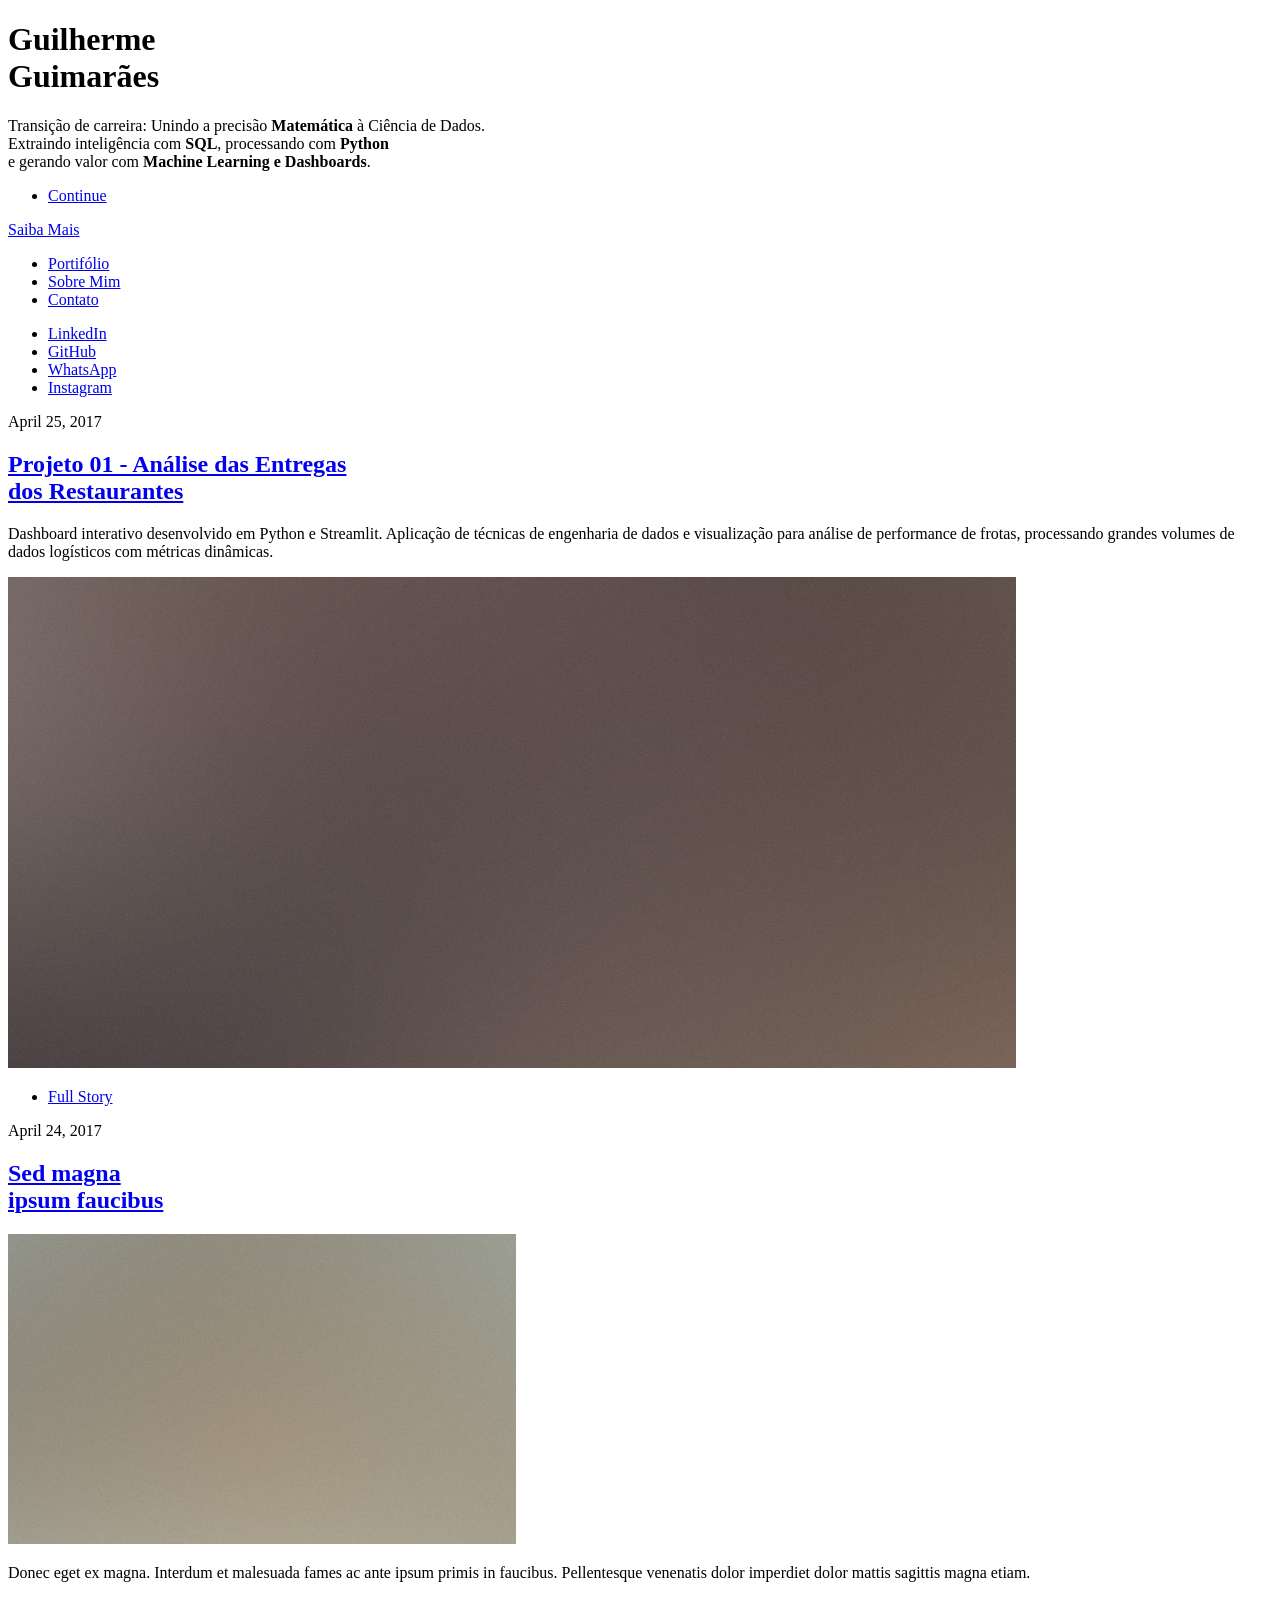
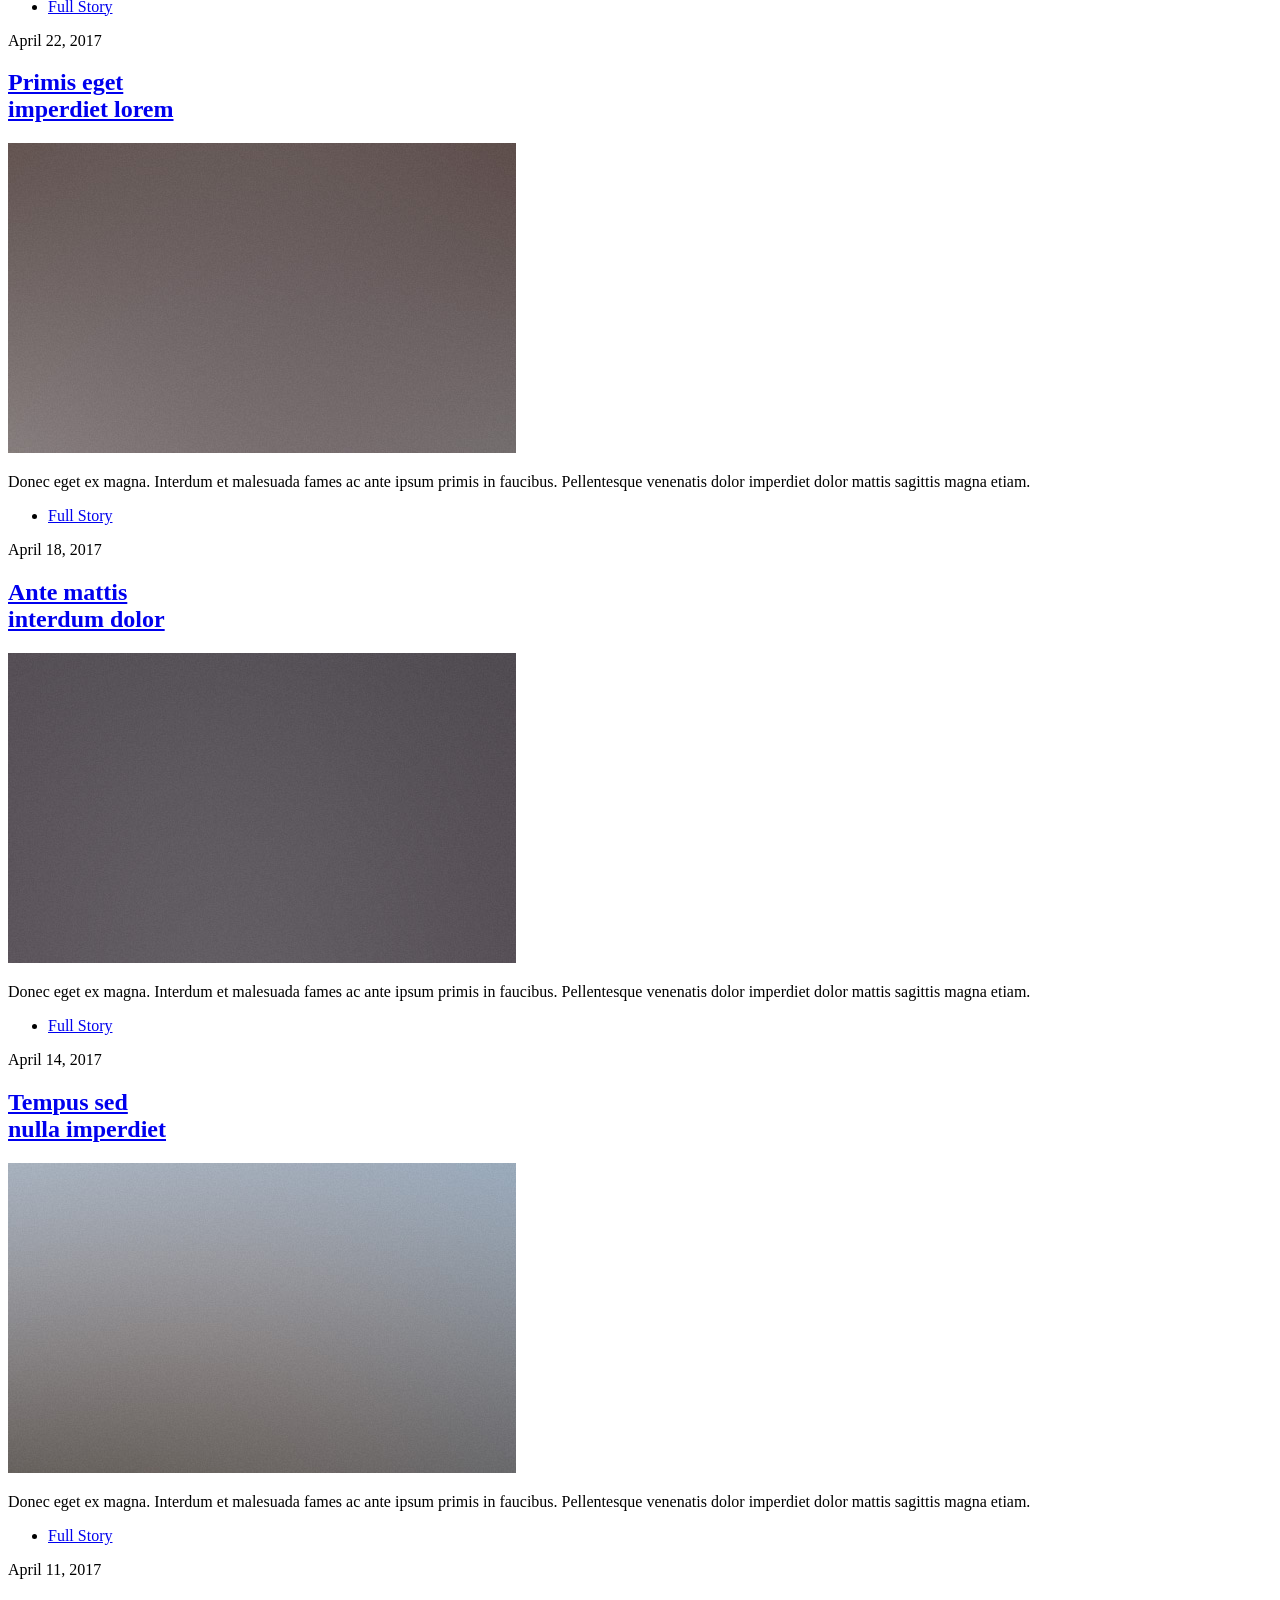
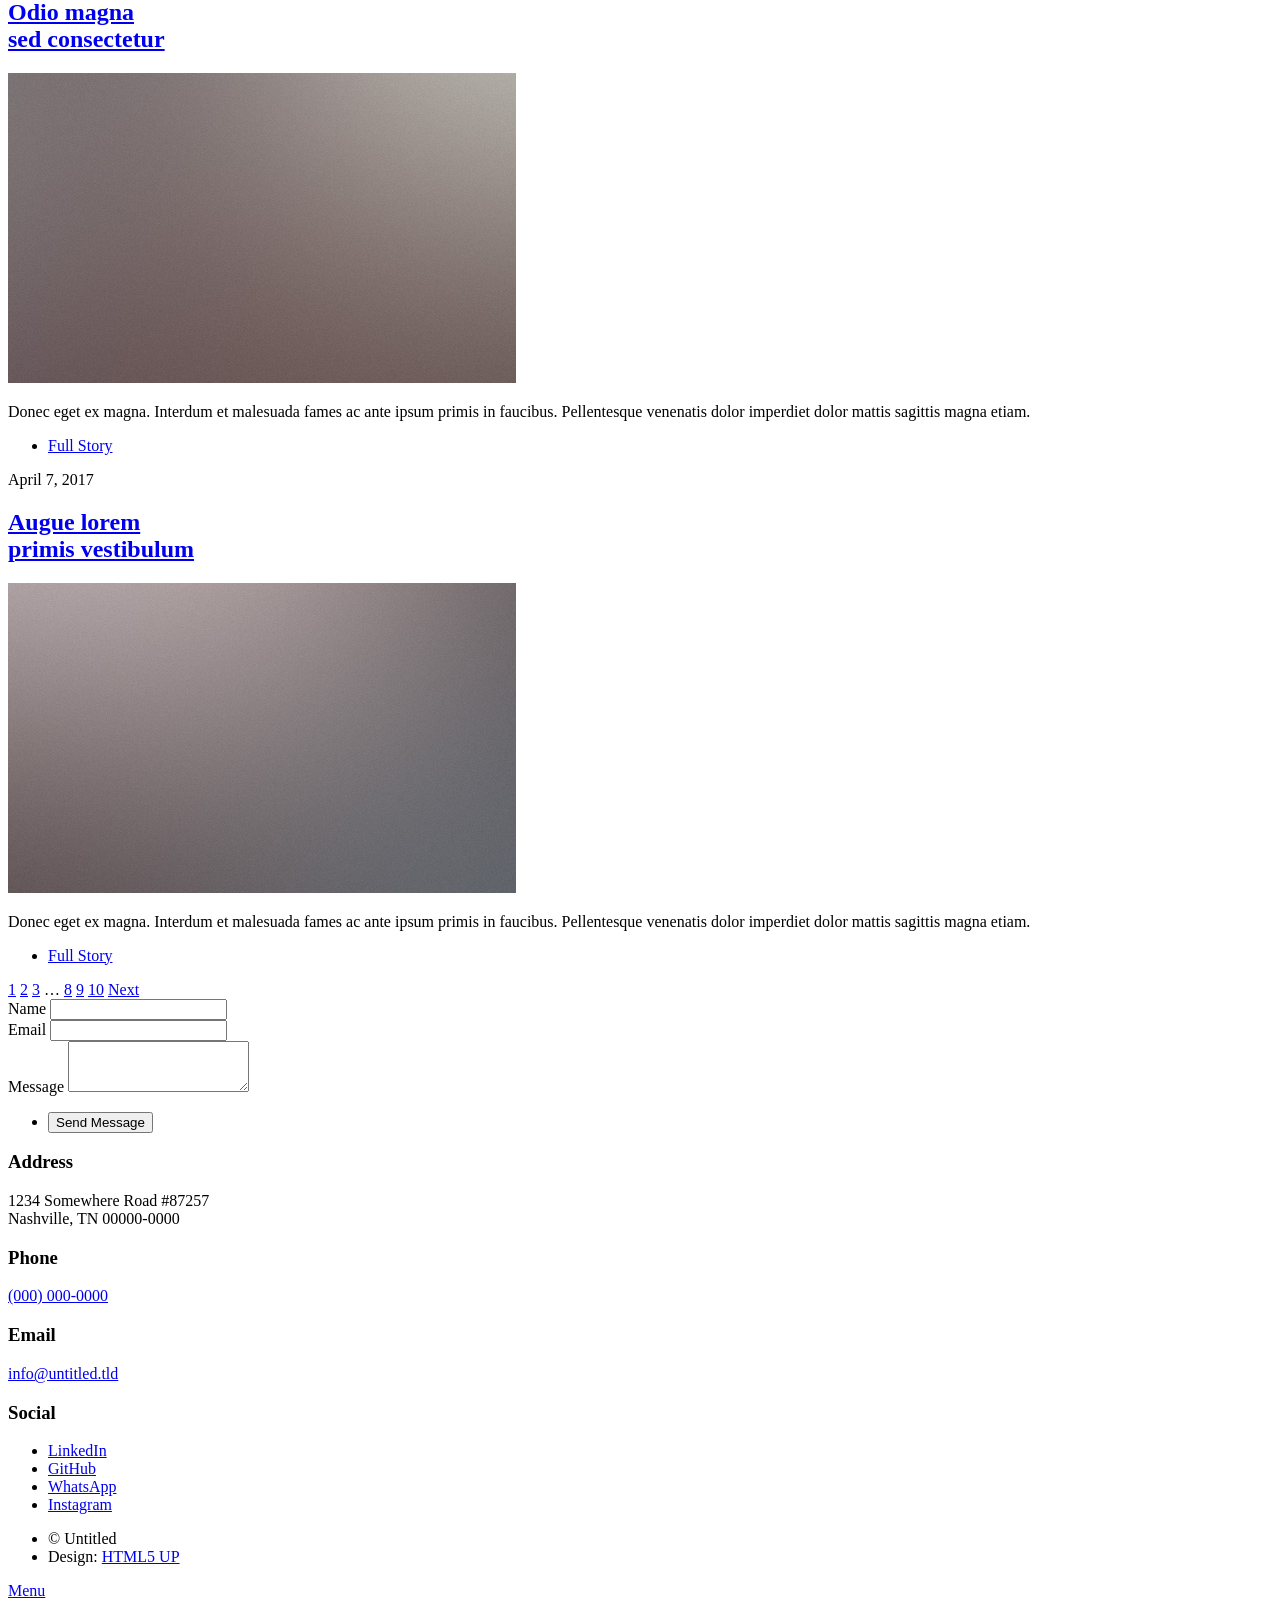
==== index.html @ 21799287 "Update index.html" ====
<!DOCTYPE HTML>
<!--
	Massively by HTML5 UP
	html5up.net | @ajlkn
	Free for personal and commercial use under the CCA 3.0 license (html5up.net/license)
-->
<html>
	<head>
		<title>Guilherme Guimarães - Portifólio</title>
		<meta charset="utf-8" />
		<meta name="viewport" content="width=device-width, initial-scale=1, user-scalable=no" />
		<link rel="stylesheet" href="assets/css/main.css" />
		<noscript><link rel="stylesheet" href="assets/css/noscript.css" /></noscript>
	</head>
	<body class="is-preload">

		<!-- Wrapper -->
			<div id="wrapper" class="fade-in">

				<!-- Intro -->
					<div id="intro">
						<h1>Guilherme<br />
						Guimarães</h1>
						<p>Transição de carreira: Unindo a precisão <strong>Matemática</strong> à Ciência de Dados.<br />
							Extraindo inteligência com <strong>SQL</strong>, processando com <strong>Python</strong> <br />
							e gerando valor com <strong>Machine Learning e Dashboards</strong>.</p>
						<ul class="actions">
							<li><a href="#header" class="button icon solid solo fa-arrow-down scrolly">Continue</a></li>
						</ul>
					</div>

				<!-- Header -->
					<header id="header">
						<a href="index.html" class="logo">Saiba Mais</a>
					</header>

				<!-- Nav -->
					<nav id="nav">
						<ul class="links">
							<li class="active"><a href="index.html">Portifólio</a></li>
							<li><a href="generic.html">Sobre Mim</a></li>
							<li><a href="elements.html">Contato</a></li>
						</ul>
						<ul class="icons">
						    <li><a href="https://linkedin.com/in/guilherme-goncalves-guimaraes-data-scientist" class="icon brands fa-linkedin-in"><span class="label">LinkedIn</span></a></li>
						    <li><a href="github.com/guig23" class="icon brands fa-github"><span class="label">GitHub</span></a></li>
						    <li><a href="https://wa.me/5543991785400" class="icon brands fa-whatsapp"><span class="label">WhatsApp</span></a></li>
						    <li><a href="instagram.com/gui2021br" class="icon brands fa-instagram"><span class="label">Instagram</span></a></li>
						</ul>
					</nav>

				<!-- Main -->
					<div id="main">

						<!-- Featured Post -->
							<article class="post featured">
								<header class="major">
									<span class="date">April 25, 2017</span>
									<h2><a href="#">Projeto 01 - Análise das Entregas<br />
									dos Restaurantes </a></h2>
									<p>Dashboard interativo desenvolvido em Python e Streamlit. 
									Aplicação de técnicas de engenharia de dados e visualização para análise de performance de frotas, 
									processando grandes volumes de dados logísticos com métricas dinâmicas.</p>
								</header>
								<a href="#" class="image main"><img src="images/pic01.jpg" alt="" /></a>
								<ul class="actions special">
									<li><a href="#" class="button large">Full Story</a></li>
								</ul>
							</article>

						<!-- Posts -->
							<section class="posts">
								<article>
									<header>
										<span class="date">April 24, 2017</span>
										<h2><a href="#">Sed magna<br />
										ipsum faucibus</a></h2>
									</header>
									<a href="#" class="image fit"><img src="images/pic02.jpg" alt="" /></a>
									<p>Donec eget ex magna. Interdum et malesuada fames ac ante ipsum primis in faucibus. Pellentesque venenatis dolor imperdiet dolor mattis sagittis magna etiam.</p>
									<ul class="actions special">
										<li><a href="#" class="button">Full Story</a></li>
									</ul>
								</article>
								<article>
									<header>
										<span class="date">April 22, 2017</span>
										<h2><a href="#">Primis eget<br />
										imperdiet lorem</a></h2>
									</header>
									<a href="#" class="image fit"><img src="images/pic03.jpg" alt="" /></a>
									<p>Donec eget ex magna. Interdum et malesuada fames ac ante ipsum primis in faucibus. Pellentesque venenatis dolor imperdiet dolor mattis sagittis magna etiam.</p>
									<ul class="actions special">
										<li><a href="#" class="button">Full Story</a></li>
									</ul>
								</article>
								<article>
									<header>
										<span class="date">April 18, 2017</span>
										<h2><a href="#">Ante mattis<br />
										interdum dolor</a></h2>
									</header>
									<a href="#" class="image fit"><img src="images/pic04.jpg" alt="" /></a>
									<p>Donec eget ex magna. Interdum et malesuada fames ac ante ipsum primis in faucibus. Pellentesque venenatis dolor imperdiet dolor mattis sagittis magna etiam.</p>
									<ul class="actions special">
										<li><a href="#" class="button">Full Story</a></li>
									</ul>
								</article>
								<article>
									<header>
										<span class="date">April 14, 2017</span>
										<h2><a href="#">Tempus sed<br />
										nulla imperdiet</a></h2>
									</header>
									<a href="#" class="image fit"><img src="images/pic05.jpg" alt="" /></a>
									<p>Donec eget ex magna. Interdum et malesuada fames ac ante ipsum primis in faucibus. Pellentesque venenatis dolor imperdiet dolor mattis sagittis magna etiam.</p>
									<ul class="actions special">
										<li><a href="#" class="button">Full Story</a></li>
									</ul>
								</article>
								<article>
									<header>
										<span class="date">April 11, 2017</span>
										<h2><a href="#">Odio magna<br />
										sed consectetur</a></h2>
									</header>
									<a href="#" class="image fit"><img src="images/pic06.jpg" alt="" /></a>
									<p>Donec eget ex magna. Interdum et malesuada fames ac ante ipsum primis in faucibus. Pellentesque venenatis dolor imperdiet dolor mattis sagittis magna etiam.</p>
									<ul class="actions special">
										<li><a href="#" class="button">Full Story</a></li>
									</ul>
								</article>
								<article>
									<header>
										<span class="date">April 7, 2017</span>
										<h2><a href="#">Augue lorem<br />
										primis vestibulum</a></h2>
									</header>
									<a href="#" class="image fit"><img src="images/pic07.jpg" alt="" /></a>
									<p>Donec eget ex magna. Interdum et malesuada fames ac ante ipsum primis in faucibus. Pellentesque venenatis dolor imperdiet dolor mattis sagittis magna etiam.</p>
									<ul class="actions special">
										<li><a href="#" class="button">Full Story</a></li>
									</ul>
								</article>
							</section>

						<!-- Footer -->
							<footer>
								<div class="pagination">
									<!--<a href="#" class="previous">Prev</a>-->
									<a href="#" class="page active">1</a>
									<a href="#" class="page">2</a>
									<a href="#" class="page">3</a>
									<span class="extra">&hellip;</span>
									<a href="#" class="page">8</a>
									<a href="#" class="page">9</a>
									<a href="#" class="page">10</a>
									<a href="#" class="next">Next</a>
								</div>
							</footer>

					</div>

				<!-- Footer -->
					<footer id="footer">
						<section>
							<form method="post" action="#">
								<div class="fields">
									<div class="field">
										<label for="name">Name</label>
										<input type="text" name="name" id="name" />
									</div>
									<div class="field">
										<label for="email">Email</label>
										<input type="text" name="email" id="email" />
									</div>
									<div class="field">
										<label for="message">Message</label>
										<textarea name="message" id="message" rows="3"></textarea>
									</div>
								</div>
								<ul class="actions">
									<li><input type="submit" value="Send Message" /></li>
								</ul>
							</form>
						</section>
						<section class="split contact">
							<section class="alt">
								<h3>Address</h3>
								<p>1234 Somewhere Road #87257<br />
								Nashville, TN 00000-0000</p>
							</section>
							<section>
								<h3>Phone</h3>
								<p><a href="#">(000) 000-0000</a></p>
							</section>
							<section>
								<h3>Email</h3>
								<p><a href="#">info@untitled.tld</a></p>
							</section>
							<section>
								<h3>Social</h3>
								<ul class="icons">
							    <li><a href="https://linkedin.com/in/guilherme-goncalves-guimaraes-data-scientist" class="icon brands fa-linkedin-in"><span class="label">LinkedIn</span></a></li>
							    <li><a href="github.com/guig23" class="icon brands fa-github"><span class="label">GitHub</span></a></li>
							    <li><a href="https://wa.me/5543991785400" class="icon brands fa-whatsapp"><span class="label">WhatsApp</span></a></li>
							    <li><a href="instagram.com/gui2021br" class="icon brands fa-instagram"><span class="label">Instagram</span></a></li>
								</ul>
							</section>
						</section>
					</footer>

				<!-- Copyright -->
					<div id="copyright">
						<ul><li>&copy; Untitled</li><li>Design: <a href="https://html5up.net">HTML5 UP</a></li></ul>
					</div>

			</div>

		<!-- Scripts -->
			<script src="assets/js/jquery.min.js"></script>
			<script src="assets/js/jquery.scrollex.min.js"></script>
			<script src="assets/js/jquery.scrolly.min.js"></script>
			<script src="assets/js/browser.min.js"></script>
			<script src="assets/js/breakpoints.min.js"></script>
			<script src="assets/js/util.js"></script>
			<script src="assets/js/main.js"></script>

	</body>
</html>
---- assets/css/main.css ----
@import url(fontawesome-all.min.css);
@import url("https://fonts.googleapis.com/css?family=Merriweather:300,700,300italic,700italic|Source+Sans+Pro:900");

/*
	Massively by HTML5 UP
	html5up.net | @ajlkn
	Free for personal and commercial use under the CCA 3.0 license (html5up.net/license)
*/

html, body, div, span, applet, object,
iframe, h1, h2, h3, h4, h5, h6, p, blockquote,
pre, a, abbr, acronym, address, big, cite,
code, del, dfn, em, img, ins, kbd, q, s, samp,
small, strike, strong, sub, sup, tt, var, b,
u, i, center, dl, dt, dd, ol, ul, li, fieldset,
form, label, legend, table, caption, tbody,
tfoot, thead, tr, th, td, article, aside,
canvas, details, embed, figure, figcaption,
footer, header, hgroup, menu, nav, output, ruby,
section, summary, time, mark, audio, video {
	margin: 0;
	padding: 0;
	border: 0;
	font-size: 100%;
	font: inherit;
	vertical-align: baseline;}

article, aside, details, figcaption, figure,
footer, header, hgroup, menu, nav, section {
	display: block;}

body {
	line-height: 1;
}

ol, ul {
	list-style: none;
}

blockquote, q {
	quotes: none;
}

	blockquote:before, blockquote:after, q:before, q:after {
		content: '';
		content: none;
	}

table {
	border-collapse: collapse;
	border-spacing: 0;
}

body {
	-webkit-text-size-adjust: none;
}

mark {
	background-color: transparent;
	color: inherit;
}

input::-moz-focus-inner {
	border: 0;
	padding: 0;
}

input, select, textarea {
	-moz-appearance: none;
	-webkit-appearance: none;
	-ms-appearance: none;
	appearance: none;
}

/* Basic */

	@-ms-viewport {
		width: device-width;
	}

	body {
		-ms-overflow-style: scrollbar;
	}

	@media screen and (max-width: 480px) {

		html, body {
			min-width: 320px;
		}

	}

	html {
		box-sizing: border-box;
	}

	*, *:before, *:after {
		box-sizing: inherit;
	}

	body {
		background-color: #1e252d;
	}

		body.is-preload *, body.is-preload *:before, body.is-preload *:after {
			-moz-animation: none !important;
			-webkit-animation: none !important;
			-ms-animation: none !important;
			animation: none !important;
			-moz-transition: none !important;
			-webkit-transition: none !important;
			-ms-transition: none !important;
			transition: none !important;
		}

/* Type */

	html {
		font-size: 16pt;
	}

		@media screen and (max-width: 1680px) {

			html {
				font-size: 12pt;
			}

		}

		@media screen and (max-width: 1280px) {

			html {
				font-size: 11pt;
			}

		}

		@media screen and (max-width: 360px) {

			html {
				font-size: 10pt;
			}

		}

	body {
		color: #212931;
	}

	body, input, select, textarea {
		font-family: "Merriweather", Georgia, serif;
		font-weight: 300;
		font-size: 1rem;
		line-height: 2.375;
	}

	a {
		-moz-transition: color 0.2s ease-in-out, background-color 0.2s ease-in-out, border-color 0.2s ease-in-out, box-shadow 0.2s ease-in-out;
		-webkit-transition: color 0.2s ease-in-out, background-color 0.2s ease-in-out, border-color 0.2s ease-in-out, box-shadow 0.2s ease-in-out;
		-ms-transition: color 0.2s ease-in-out, background-color 0.2s ease-in-out, border-color 0.2s ease-in-out, box-shadow 0.2s ease-in-out;
		transition: color 0.2s ease-in-out, background-color 0.2s ease-in-out, border-color 0.2s ease-in-out, box-shadow 0.2s ease-in-out;
		border-bottom: dotted 1px;
		text-decoration: none;
	}

		a:hover {
			border-bottom-color: transparent;
		}

	strong, b {
		font-weight: 600;
	}

	em, i {
		font-style: italic;
	}

	p {
		text-align: justify;
		margin: 0 0 2rem 0;
	}

	h1, h2, h3, h4, h5, h6 {
		font-family: "Source Sans Pro", Helvetica, sans-serif;
		font-weight: 900;
		line-height: 1.5;
		letter-spacing: 0.075em;
		text-transform: uppercase;
		margin: 0 0 1rem 0;
	}

		h1 a, h2 a, h3 a, h4 a, h5 a, h6 a {
			border-bottom: 0;
			color: inherit;
			text-decoration: none;
		}

	h1 {
		font-size: 4rem;
		line-height: 1.1;
		margin: 0 0 2rem 0;
	}

	h2 {
		font-size: 1.75rem;
		line-height: 1.3;
		margin: 0 0 1.5rem 0;
	}

	h3 {
		font-size: 1.25rem;
		margin: 0 0 1.5rem 0;
	}

	h4 {
		font-size: 1rem;
	}

	h5 {
		font-size: 0.9rem;
	}

	h6 {
		font-size: 0.8rem;
	}

	sub {
		font-size: 0.8rem;
		position: relative;
		top: 0.5rem;
	}

	sup {
		font-size: 0.8rem;
		position: relative;
		top: -0.5rem;
	}

	blockquote {
		border-left: solid 4px;
		font-style: italic;
		margin: 0 0 2rem 0;
		padding: 0.5rem 0 0.5rem 2rem;
	}

	code {
		border: solid 2px;
		font-family: "Courier New", monospace;
		font-size: 0.9rem;
		margin: 0 0.25rem;
		padding: 0.25rem 0.65rem;
	}

	pre {
		-webkit-overflow-scrolling: touch;
		font-family: "Courier New", monospace;
		font-size: 0.9rem;
		margin: 0 0 2rem 0;
	}

		pre code {
			display: block;
			line-height: 1.75;
			padding: 1rem 1.5rem;
			overflow-x: auto;
		}

	hr {
		border: 0;
		border-bottom: solid 2px;
		margin: 3rem 0;
	}

		hr.major {
			margin: 5rem 0;
		}

	.align-left {
		text-align: left;
	}

	.align-center {
		text-align: center;
	}

	.align-right {
		text-align: right;
	}

	input, select, textarea {
		color: #212931;
	}

	a {
		color: #212931;
		border-bottom-color: rgba(33, 41, 49, 0.5);
	}

		a:hover {
			border-bottom-color: transparent;
			color: #18bfef !important;
		}

	strong, b {
		color: #212931;
	}

	h1, h2, h3, h4, h5, h6 {
		color: #212931;
	}

	blockquote {
		border-left-color: #eeeeee;
	}

	code {
		background: rgba(220, 220, 220, 0.25);
		border-color: #eeeeee;
	}

	hr {
		border-bottom-color: #eeeeee;
	}

/* Row */

	.row {
		display: flex;
		flex-wrap: wrap;
		box-sizing: border-box;
		align-items: stretch;
	}

		.row > * {
			box-sizing: border-box;
		}

		.row.gtr-uniform > * > :last-child {
			margin-bottom: 0;
		}

		.row.aln-left {
			justify-content: flex-start;
		}

		.row.aln-center {
			justify-content: center;
		}

		.row.aln-right {
			justify-content: flex-end;
		}

		.row.aln-top {
			align-items: flex-start;
		}

		.row.aln-middle {
			align-items: center;
		}

		.row.aln-bottom {
			align-items: flex-end;
		}

		.row > .imp {
			order: -1;
		}

		.row > .col-1 {
			width: 8.33333%;
		}

		.row > .off-1 {
			margin-left: 8.33333%;
		}

		.row > .col-2 {
			width: 16.66667%;
		}

		.row > .off-2 {
			margin-left: 16.66667%;
		}

		.row > .col-3 {
			width: 25%;
		}

		.row > .off-3 {
			margin-left: 25%;
		}

		.row > .col-4 {
			width: 33.33333%;
		}

		.row > .off-4 {
			margin-left: 33.33333%;
		}

		.row > .col-5 {
			width: 41.66667%;
		}

		.row > .off-5 {
			margin-left: 41.66667%;
		}

		.row > .col-6 {
			width: 50%;
		}

		.row > .off-6 {
			margin-left: 50%;
		}

		.row > .col-7 {
			width: 58.33333%;
		}

		.row > .off-7 {
			margin-left: 58.33333%;
		}

		.row > .col-8 {
			width: 66.66667%;
		}

		.row > .off-8 {
			margin-left: 66.66667%;
		}

		.row > .col-9 {
			width: 75%;
		}

		.row > .off-9 {
			margin-left: 75%;
		}

		.row > .col-10 {
			width: 83.33333%;
		}

		.row > .off-10 {
			margin-left: 83.33333%;
		}

		.row > .col-11 {
			width: 91.66667%;
		}

		.row > .off-11 {
			margin-left: 91.66667%;
		}

		.row > .col-12 {
			width: 100%;
		}

		.row > .off-12 {
			margin-left: 100%;
		}

		.row.gtr-0 {
			margin-top: 0;
			margin-left: 0rem;
		}

			.row.gtr-0 > * {
				padding: 0 0 0 0rem;
			}

			.row.gtr-0.gtr-uniform {
				margin-top: 0rem;
			}

				.row.gtr-0.gtr-uniform > * {
					padding-top: 0rem;
				}

		.row.gtr-25 {
			margin-top: 0;
			margin-left: -0.375rem;
		}

			.row.gtr-25 > * {
				padding: 0 0 0 0.375rem;
			}

			.row.gtr-25.gtr-uniform {
				margin-top: -0.375rem;
			}

				.row.gtr-25.gtr-uniform > * {
					padding-top: 0.375rem;
				}

		.row.gtr-50 {
			margin-top: 0;
			margin-left: -0.75rem;
		}

			.row.gtr-50 > * {
				padding: 0 0 0 0.75rem;
			}

			.row.gtr-50.gtr-uniform {
				margin-top: -0.75rem;
			}

				.row.gtr-50.gtr-uniform > * {
					padding-top: 0.75rem;
				}

		.row {
			margin-top: 0;
			margin-left: -1.5rem;
		}

			.row > * {
				padding: 0 0 0 1.5rem;
			}

			.row.gtr-uniform {
				margin-top: -1.5rem;
			}

				.row.gtr-uniform > * {
					padding-top: 1.5rem;
				}

		.row.gtr-150 {
			margin-top: 0;
			margin-left: -2.25rem;
		}

			.row.gtr-150 > * {
				padding: 0 0 0 2.25rem;
			}

			.row.gtr-150.gtr-uniform {
				margin-top: -2.25rem;
			}

				.row.gtr-150.gtr-uniform > * {
					padding-top: 2.25rem;
				}

		.row.gtr-200 {
			margin-top: 0;
			margin-left: -3rem;
		}

			.row.gtr-200 > * {
				padding: 0 0 0 3rem;
			}

			.row.gtr-200.gtr-uniform {
				margin-top: -3rem;
			}

				.row.gtr-200.gtr-uniform > * {
					padding-top: 3rem;
				}

		@media screen and (max-width: 1680px) {

			.row {
				display: flex;
				flex-wrap: wrap;
				box-sizing: border-box;
				align-items: stretch;
			}

				.row > * {
					box-sizing: border-box;
				}

				.row.gtr-uniform > * > :last-child {
					margin-bottom: 0;
				}

				.row.aln-left {
					justify-content: flex-start;
				}

				.row.aln-center {
					justify-content: center;
				}

				.row.aln-right {
					justify-content: flex-end;
				}

				.row.aln-top {
					align-items: flex-start;
				}

				.row.aln-middle {
					align-items: center;
				}

				.row.aln-bottom {
					align-items: flex-end;
				}

				.row > .imp-xlarge {
					order: -1;
				}

				.row > .col-1-xlarge {
					width: 8.33333%;
				}

				.row > .off-1-xlarge {
					margin-left: 8.33333%;
				}

				.row > .col-2-xlarge {
					width: 16.66667%;
				}

				.row > .off-2-xlarge {
					margin-left: 16.66667%;
				}

				.row > .col-3-xlarge {
					width: 25%;
				}

				.row > .off-3-xlarge {
					margin-left: 25%;
				}

				.row > .col-4-xlarge {
					width: 33.33333%;
				}

				.row > .off-4-xlarge {
					margin-left: 33.33333%;
				}

				.row > .col-5-xlarge {
					width: 41.66667%;
				}

				.row > .off-5-xlarge {
					margin-left: 41.66667%;
				}

				.row > .col-6-xlarge {
					width: 50%;
				}

				.row > .off-6-xlarge {
					margin-left: 50%;
				}

				.row > .col-7-xlarge {
					width: 58.33333%;
				}

				.row > .off-7-xlarge {
					margin-left: 58.33333%;
				}

				.row > .col-8-xlarge {
					width: 66.66667%;
				}

				.row > .off-8-xlarge {
					margin-left: 66.66667%;
				}

				.row > .col-9-xlarge {
					width: 75%;
				}

				.row > .off-9-xlarge {
					margin-left: 75%;
				}

				.row > .col-10-xlarge {
					width: 83.33333%;
				}

				.row > .off-10-xlarge {
					margin-left: 83.33333%;
				}

				.row > .col-11-xlarge {
					width: 91.66667%;
				}

				.row > .off-11-xlarge {
					margin-left: 91.66667%;
				}

				.row > .col-12-xlarge {
					width: 100%;
				}

				.row > .off-12-xlarge {
					margin-left: 100%;
				}

				.row.gtr-0 {
					margin-top: 0;
					margin-left: 0rem;
				}

					.row.gtr-0 > * {
						padding: 0 0 0 0rem;
					}

					.row.gtr-0.gtr-uniform {
						margin-top: 0rem;
					}

						.row.gtr-0.gtr-uniform > * {
							padding-top: 0rem;
						}

				.row.gtr-25 {
					margin-top: 0;
					margin-left: -0.375rem;
				}

					.row.gtr-25 > * {
						padding: 0 0 0 0.375rem;
					}

					.row.gtr-25.gtr-uniform {
						margin-top: -0.375rem;
					}

						.row.gtr-25.gtr-uniform > * {
							padding-top: 0.375rem;
						}

				.row.gtr-50 {
					margin-top: 0;
					margin-left: -0.75rem;
				}

					.row.gtr-50 > * {
						padding: 0 0 0 0.75rem;
					}

					.row.gtr-50.gtr-uniform {
						margin-top: -0.75rem;
					}

						.row.gtr-50.gtr-uniform > * {
							padding-top: 0.75rem;
						}

				.row {
					margin-top: 0;
					margin-left: -1.5rem;
				}

					.row > * {
						padding: 0 0 0 1.5rem;
					}

					.row.gtr-uniform {
						margin-top: -1.5rem;
					}

						.row.gtr-uniform > * {
							padding-top: 1.5rem;
						}

				.row.gtr-150 {
					margin-top: 0;
					margin-left: -2.25rem;
				}

					.row.gtr-150 > * {
						padding: 0 0 0 2.25rem;
					}

					.row.gtr-150.gtr-uniform {
						margin-top: -2.25rem;
					}

						.row.gtr-150.gtr-uniform > * {
							padding-top: 2.25rem;
						}

				.row.gtr-200 {
					margin-top: 0;
					margin-left: -3rem;
				}

					.row.gtr-200 > * {
						padding: 0 0 0 3rem;
					}

					.row.gtr-200.gtr-uniform {
						margin-top: -3rem;
					}

						.row.gtr-200.gtr-uniform > * {
							padding-top: 3rem;
						}

		}

		@media screen and (max-width: 1280px) {

			.row {
				display: flex;
				flex-wrap: wrap;
				box-sizing: border-box;
				align-items: stretch;
			}

				.row > * {
					box-sizing: border-box;
				}

				.row.gtr-uniform > * > :last-child {
					margin-bottom: 0;
				}

				.row.aln-left {
					justify-content: flex-start;
				}

				.row.aln-center {
					justify-content: center;
				}

				.row.aln-right {
					justify-content: flex-end;
				}

				.row.aln-top {
					align-items: flex-start;
				}

				.row.aln-middle {
					align-items: center;
				}

				.row.aln-bottom {
					align-items: flex-end;
				}

				.row > .imp-large {
					order: -1;
				}

				.row > .col-1-large {
					width: 8.33333%;
				}

				.row > .off-1-large {
					margin-left: 8.33333%;
				}

				.row > .col-2-large {
					width: 16.66667%;
				}

				.row > .off-2-large {
					margin-left: 16.66667%;
				}

				.row > .col-3-large {
					width: 25%;
				}

				.row > .off-3-large {
					margin-left: 25%;
				}

				.row > .col-4-large {
					width: 33.33333%;
				}

				.row > .off-4-large {
					margin-left: 33.33333%;
				}

				.row > .col-5-large {
					width: 41.66667%;
				}

				.row > .off-5-large {
					margin-left: 41.66667%;
				}

				.row > .col-6-large {
					width: 50%;
				}

				.row > .off-6-large {
					margin-left: 50%;
				}

				.row > .col-7-large {
					width: 58.33333%;
				}

				.row > .off-7-large {
					margin-left: 58.33333%;
				}

				.row > .col-8-large {
					width: 66.66667%;
				}

				.row > .off-8-large {
					margin-left: 66.66667%;
				}

				.row > .col-9-large {
					width: 75%;
				}

				.row > .off-9-large {
					margin-left: 75%;
				}

				.row > .col-10-large {
					width: 83.33333%;
				}

				.row > .off-10-large {
					margin-left: 83.33333%;
				}

				.row > .col-11-large {
					width: 91.66667%;
				}

				.row > .off-11-large {
					margin-left: 91.66667%;
				}

				.row > .col-12-large {
					width: 100%;
				}

				.row > .off-12-large {
					margin-left: 100%;
				}

				.row.gtr-0 {
					margin-top: 0;
					margin-left: 0rem;
				}

					.row.gtr-0 > * {
						padding: 0 0 0 0rem;
					}

					.row.gtr-0.gtr-uniform {
						margin-top: 0rem;
					}

						.row.gtr-0.gtr-uniform > * {
							padding-top: 0rem;
						}

				.row.gtr-25 {
					margin-top: 0;
					margin-left: -0.375rem;
				}

					.row.gtr-25 > * {
						padding: 0 0 0 0.375rem;
					}

					.row.gtr-25.gtr-uniform {
						margin-top: -0.375rem;
					}

						.row.gtr-25.gtr-uniform > * {
							padding-top: 0.375rem;
						}

				.row.gtr-50 {
					margin-top: 0;
					margin-left: -0.75rem;
				}

					.row.gtr-50 > * {
						padding: 0 0 0 0.75rem;
					}

					.row.gtr-50.gtr-uniform {
						margin-top: -0.75rem;
					}

						.row.gtr-50.gtr-uniform > * {
							padding-top: 0.75rem;
						}

				.row {
					margin-top: 0;
					margin-left: -1.5rem;
				}

					.row > * {
						padding: 0 0 0 1.5rem;
					}

					.row.gtr-uniform {
						margin-top: -1.5rem;
					}

						.row.gtr-uniform > * {
							padding-top: 1.5rem;
						}

				.row.gtr-150 {
					margin-top: 0;
					margin-left: -2.25rem;
				}

					.row.gtr-150 > * {
						padding: 0 0 0 2.25rem;
					}

					.row.gtr-150.gtr-uniform {
						margin-top: -2.25rem;
					}

						.row.gtr-150.gtr-uniform > * {
							padding-top: 2.25rem;
						}

				.row.gtr-200 {
					margin-top: 0;
					margin-left: -3rem;
				}

					.row.gtr-200 > * {
						padding: 0 0 0 3rem;
					}

					.row.gtr-200.gtr-uniform {
						margin-top: -3rem;
					}

						.row.gtr-200.gtr-uniform > * {
							padding-top: 3rem;
						}

		}

		@media screen and (max-width: 980px) {

			.row {
				display: flex;
				flex-wrap: wrap;
				box-sizing: border-box;
				align-items: stretch;
			}

				.row > * {
					box-sizing: border-box;
				}

				.row.gtr-uniform > * > :last-child {
					margin-bottom: 0;
				}

				.row.aln-left {
					justify-content: flex-start;
				}

				.row.aln-center {
					justify-content: center;
				}

				.row.aln-right {
					justify-content: flex-end;
				}

				.row.aln-top {
					align-items: flex-start;
				}

				.row.aln-middle {
					align-items: center;
				}

				.row.aln-bottom {
					align-items: flex-end;
				}

				.row > .imp-medium {
					order: -1;
				}

				.row > .col-1-medium {
					width: 8.33333%;
				}

				.row > .off-1-medium {
					margin-left: 8.33333%;
				}

				.row > .col-2-medium {
					width: 16.66667%;
				}

				.row > .off-2-medium {
					margin-left: 16.66667%;
				}

				.row > .col-3-medium {
					width: 25%;
				}

				.row > .off-3-medium {
					margin-left: 25%;
				}

				.row > .col-4-medium {
					width: 33.33333%;
				}

				.row > .off-4-medium {
					margin-left: 33.33333%;
				}

				.row > .col-5-medium {
					width: 41.66667%;
				}

				.row > .off-5-medium {
					margin-left: 41.66667%;
				}

				.row > .col-6-medium {
					width: 50%;
				}

				.row > .off-6-medium {
					margin-left: 50%;
				}

				.row > .col-7-medium {
					width: 58.33333%;
				}

				.row > .off-7-medium {
					margin-left: 58.33333%;
				}

				.row > .col-8-medium {
					width: 66.66667%;
				}

				.row > .off-8-medium {
					margin-left: 66.66667%;
				}

				.row > .col-9-medium {
					width: 75%;
				}

				.row > .off-9-medium {
					margin-left: 75%;
				}

				.row > .col-10-medium {
					width: 83.33333%;
				}

				.row > .off-10-medium {
					margin-left: 83.33333%;
				}

				.row > .col-11-medium {
					width: 91.66667%;
				}

				.row > .off-11-medium {
					margin-left: 91.66667%;
				}

				.row > .col-12-medium {
					width: 100%;
				}

				.row > .off-12-medium {
					margin-left: 100%;
				}

				.row.gtr-0 {
					margin-top: 0;
					margin-left: 0rem;
				}

					.row.gtr-0 > * {
						padding: 0 0 0 0rem;
					}

					.row.gtr-0.gtr-uniform {
						margin-top: 0rem;
					}

						.row.gtr-0.gtr-uniform > * {
							padding-top: 0rem;
						}

				.row.gtr-25 {
					margin-top: 0;
					margin-left: -0.375rem;
				}

					.row.gtr-25 > * {
						padding: 0 0 0 0.375rem;
					}

					.row.gtr-25.gtr-uniform {
						margin-top: -0.375rem;
					}

						.row.gtr-25.gtr-uniform > * {
							padding-top: 0.375rem;
						}

				.row.gtr-50 {
					margin-top: 0;
					margin-left: -0.75rem;
				}

					.row.gtr-50 > * {
						padding: 0 0 0 0.75rem;
					}

					.row.gtr-50.gtr-uniform {
						margin-top: -0.75rem;
					}

						.row.gtr-50.gtr-uniform > * {
							padding-top: 0.75rem;
						}

				.row {
					margin-top: 0;
					margin-left: -1.5rem;
				}

					.row > * {
						padding: 0 0 0 1.5rem;
					}

					.row.gtr-uniform {
						margin-top: -1.5rem;
					}

						.row.gtr-uniform > * {
							padding-top: 1.5rem;
						}

				.row.gtr-150 {
					margin-top: 0;
					margin-left: -2.25rem;
				}

					.row.gtr-150 > * {
						padding: 0 0 0 2.25rem;
					}

					.row.gtr-150.gtr-uniform {
						margin-top: -2.25rem;
					}

						.row.gtr-150.gtr-uniform > * {
							padding-top: 2.25rem;
						}

				.row.gtr-200 {
					margin-top: 0;
					margin-left: -3rem;
				}

					.row.gtr-200 > * {
						padding: 0 0 0 3rem;
					}

					.row.gtr-200.gtr-uniform {
						margin-top: -3rem;
					}

						.row.gtr-200.gtr-uniform > * {
							padding-top: 3rem;
						}

		}

		@media screen and (max-width: 736px) {

			.row {
				display: flex;
				flex-wrap: wrap;
				box-sizing: border-box;
				align-items: stretch;
			}

				.row > * {
					box-sizing: border-box;
				}

				.row.gtr-uniform > * > :last-child {
					margin-bottom: 0;
				}

				.row.aln-left {
					justify-content: flex-start;
				}

				.row.aln-center {
					justify-content: center;
				}

				.row.aln-right {
					justify-content: flex-end;
				}

				.row.aln-top {
					align-items: flex-start;
				}

				.row.aln-middle {
					align-items: center;
				}

				.row.aln-bottom {
					align-items: flex-end;
				}

				.row > .imp-small {
					order: -1;
				}

				.row > .col-1-small {
					width: 8.33333%;
				}

				.row > .off-1-small {
					margin-left: 8.33333%;
				}

				.row > .col-2-small {
					width: 16.66667%;
				}

				.row > .off-2-small {
					margin-left: 16.66667%;
				}

				.row > .col-3-small {
					width: 25%;
				}

				.row > .off-3-small {
					margin-left: 25%;
				}

				.row > .col-4-small {
					width: 33.33333%;
				}

				.row > .off-4-small {
					margin-left: 33.33333%;
				}

				.row > .col-5-small {
					width: 41.66667%;
				}

				.row > .off-5-small {
					margin-left: 41.66667%;
				}

				.row > .col-6-small {
					width: 50%;
				}

				.row > .off-6-small {
					margin-left: 50%;
				}

				.row > .col-7-small {
					width: 58.33333%;
				}

				.row > .off-7-small {
					margin-left: 58.33333%;
				}

				.row > .col-8-small {
					width: 66.66667%;
				}

				.row > .off-8-small {
					margin-left: 66.66667%;
				}

				.row > .col-9-small {
					width: 75%;
				}

				.row > .off-9-small {
					margin-left: 75%;
				}

				.row > .col-10-small {
					width: 83.33333%;
				}

				.row > .off-10-small {
					margin-left: 83.33333%;
				}

				.row > .col-11-small {
					width: 91.66667%;
				}

				.row > .off-11-small {
					margin-left: 91.66667%;
				}

				.row > .col-12-small {
					width: 100%;
				}

				.row > .off-12-small {
					margin-left: 100%;
				}

				.row.gtr-0 {
					margin-top: 0;
					margin-left: 0rem;
				}

					.row.gtr-0 > * {
						padding: 0 0 0 0rem;
					}

					.row.gtr-0.gtr-uniform {
						margin-top: 0rem;
					}

						.row.gtr-0.gtr-uniform > * {
							padding-top: 0rem;
						}

				.row.gtr-25 {
					margin-top: 0;
					margin-left: -0.375rem;
				}

					.row.gtr-25 > * {
						padding: 0 0 0 0.375rem;
					}

					.row.gtr-25.gtr-uniform {
						margin-top: -0.375rem;
					}

						.row.gtr-25.gtr-uniform > * {
							padding-top: 0.375rem;
						}

				.row.gtr-50 {
					margin-top: 0;
					margin-left: -0.75rem;
				}

					.row.gtr-50 > * {
						padding: 0 0 0 0.75rem;
					}

					.row.gtr-50.gtr-uniform {
						margin-top: -0.75rem;
					}

						.row.gtr-50.gtr-uniform > * {
							padding-top: 0.75rem;
						}

				.row {
					margin-top: 0;
					margin-left: -1.5rem;
				}

					.row > * {
						padding: 0 0 0 1.5rem;
					}

					.row.gtr-uniform {
						margin-top: -1.5rem;
					}

						.row.gtr-uniform > * {
							padding-top: 1.5rem;
						}

				.row.gtr-150 {
					margin-top: 0;
					margin-left: -2.25rem;
				}

					.row.gtr-150 > * {
						padding: 0 0 0 2.25rem;
					}

					.row.gtr-150.gtr-uniform {
						margin-top: -2.25rem;
					}

						.row.gtr-150.gtr-uniform > * {
							padding-top: 2.25rem;
						}

				.row.gtr-200 {
					margin-top: 0;
					margin-left: -3rem;
				}

					.row.gtr-200 > * {
						padding: 0 0 0 3rem;
					}

					.row.gtr-200.gtr-uniform {
						margin-top: -3rem;
					}

						.row.gtr-200.gtr-uniform > * {
							padding-top: 3rem;
						}

		}

		@media screen and (max-width: 480px) {

			.row {
				display: flex;
				flex-wrap: wrap;
				box-sizing: border-box;
				align-items: stretch;
			}

				.row > * {
					box-sizing: border-box;
				}

				.row.gtr-uniform > * > :last-child {
					margin-bottom: 0;
				}

				.row.aln-left {
					justify-content: flex-start;
				}

				.row.aln-center {
					justify-content: center;
				}

				.row.aln-right {
					justify-content: flex-end;
				}

				.row.aln-top {
					align-items: flex-start;
				}

				.row.aln-middle {
					align-items: center;
				}

				.row.aln-bottom {
					align-items: flex-end;
				}

				.row > .imp-xsmall {
					order: -1;
				}

				.row > .col-1-xsmall {
					width: 8.33333%;
				}

				.row > .off-1-xsmall {
					margin-left: 8.33333%;
				}

				.row > .col-2-xsmall {
					width: 16.66667%;
				}

				.row > .off-2-xsmall {
					margin-left: 16.66667%;
				}

				.row > .col-3-xsmall {
					width: 25%;
				}

				.row > .off-3-xsmall {
					margin-left: 25%;
				}

				.row > .col-4-xsmall {
					width: 33.33333%;
				}

				.row > .off-4-xsmall {
					margin-left: 33.33333%;
				}

				.row > .col-5-xsmall {
					width: 41.66667%;
				}

				.row > .off-5-xsmall {
					margin-left: 41.66667%;
				}

				.row > .col-6-xsmall {
					width: 50%;
				}

				.row > .off-6-xsmall {
					margin-left: 50%;
				}

				.row > .col-7-xsmall {
					width: 58.33333%;
				}

				.row > .off-7-xsmall {
					margin-left: 58.33333%;
				}

				.row > .col-8-xsmall {
					width: 66.66667%;
				}

				.row > .off-8-xsmall {
					margin-left: 66.66667%;
				}

				.row > .col-9-xsmall {
					width: 75%;
				}

				.row > .off-9-xsmall {
					margin-left: 75%;
				}

				.row > .col-10-xsmall {
					width: 83.33333%;
				}

				.row > .off-10-xsmall {
					margin-left: 83.33333%;
				}

				.row > .col-11-xsmall {
					width: 91.66667%;
				}

				.row > .off-11-xsmall {
					margin-left: 91.66667%;
				}

				.row > .col-12-xsmall {
					width: 100%;
				}

				.row > .off-12-xsmall {
					margin-left: 100%;
				}

				.row.gtr-0 {
					margin-top: 0;
					margin-left: 0rem;
				}

					.row.gtr-0 > * {
						padding: 0 0 0 0rem;
					}

					.row.gtr-0.gtr-uniform {
						margin-top: 0rem;
					}

						.row.gtr-0.gtr-uniform > * {
							padding-top: 0rem;
						}

				.row.gtr-25 {
					margin-top: 0;
					margin-left: -0.375rem;
				}

					.row.gtr-25 > * {
						padding: 0 0 0 0.375rem;
					}

					.row.gtr-25.gtr-uniform {
						margin-top: -0.375rem;
					}

						.row.gtr-25.gtr-uniform > * {
							padding-top: 0.375rem;
						}

				.row.gtr-50 {
					margin-top: 0;
					margin-left: -0.75rem;
				}

					.row.gtr-50 > * {
						padding: 0 0 0 0.75rem;
					}

					.row.gtr-50.gtr-uniform {
						margin-top: -0.75rem;
					}

						.row.gtr-50.gtr-uniform > * {
							padding-top: 0.75rem;
						}

				.row {
					margin-top: 0;
					margin-left: -1.5rem;
				}

					.row > * {
						padding: 0 0 0 1.5rem;
					}

					.row.gtr-uniform {
						margin-top: -1.5rem;
					}

						.row.gtr-uniform > * {
							padding-top: 1.5rem;
						}

				.row.gtr-150 {
					margin-top: 0;
					margin-left: -2.25rem;
				}

					.row.gtr-150 > * {
						padding: 0 0 0 2.25rem;
					}

					.row.gtr-150.gtr-uniform {
						margin-top: -2.25rem;
					}

						.row.gtr-150.gtr-uniform > * {
							padding-top: 2.25rem;
						}

				.row.gtr-200 {
					margin-top: 0;
					margin-left: -3rem;
				}

					.row.gtr-200 > * {
						padding: 0 0 0 3rem;
					}

					.row.gtr-200.gtr-uniform {
						margin-top: -3rem;
					}

						.row.gtr-200.gtr-uniform > * {
							padding-top: 3rem;
						}

		}

		@media screen and (max-width: 360px) {

			.row {
				display: flex;
				flex-wrap: wrap;
				box-sizing: border-box;
				align-items: stretch;
			}

				.row > * {
					box-sizing: border-box;
				}

				.row.gtr-uniform > * > :last-child {
					margin-bottom: 0;
				}

				.row.aln-left {
					justify-content: flex-start;
				}

				.row.aln-center {
					justify-content: center;
				}

				.row.aln-right {
					justify-content: flex-end;
				}

				.row.aln-top {
					align-items: flex-start;
				}

				.row.aln-middle {
					align-items: center;
				}

				.row.aln-bottom {
					align-items: flex-end;
				}

				.row > .imp-xxsmall {
					order: -1;
				}

				.row > .col-1-xxsmall {
					width: 8.33333%;
				}

				.row > .off-1-xxsmall {
					margin-left: 8.33333%;
				}

				.row > .col-2-xxsmall {
					width: 16.66667%;
				}

				.row > .off-2-xxsmall {
					margin-left: 16.66667%;
				}

				.row > .col-3-xxsmall {
					width: 25%;
				}

				.row > .off-3-xxsmall {
					margin-left: 25%;
				}

				.row > .col-4-xxsmall {
					width: 33.33333%;
				}

				.row > .off-4-xxsmall {
					margin-left: 33.33333%;
				}

				.row > .col-5-xxsmall {
					width: 41.66667%;
				}

				.row > .off-5-xxsmall {
					margin-left: 41.66667%;
				}

				.row > .col-6-xxsmall {
					width: 50%;
				}

				.row > .off-6-xxsmall {
					margin-left: 50%;
				}

				.row > .col-7-xxsmall {
					width: 58.33333%;
				}

				.row > .off-7-xxsmall {
					margin-left: 58.33333%;
				}

				.row > .col-8-xxsmall {
					width: 66.66667%;
				}

				.row > .off-8-xxsmall {
					margin-left: 66.66667%;
				}

				.row > .col-9-xxsmall {
					width: 75%;
				}

				.row > .off-9-xxsmall {
					margin-left: 75%;
				}

				.row > .col-10-xxsmall {
					width: 83.33333%;
				}

				.row > .off-10-xxsmall {
					margin-left: 83.33333%;
				}

				.row > .col-11-xxsmall {
					width: 91.66667%;
				}

				.row > .off-11-xxsmall {
					margin-left: 91.66667%;
				}

				.row > .col-12-xxsmall {
					width: 100%;
				}

				.row > .off-12-xxsmall {
					margin-left: 100%;
				}

				.row.gtr-0 {
					margin-top: 0;
					margin-left: 0rem;
				}

					.row.gtr-0 > * {
						padding: 0 0 0 0rem;
					}

					.row.gtr-0.gtr-uniform {
						margin-top: 0rem;
					}

						.row.gtr-0.gtr-uniform > * {
							padding-top: 0rem;
						}

				.row.gtr-25 {
					margin-top: 0;
					margin-left: -0.375rem;
				}

					.row.gtr-25 > * {
						padding: 0 0 0 0.375rem;
					}

					.row.gtr-25.gtr-uniform {
						margin-top: -0.375rem;
					}

						.row.gtr-25.gtr-uniform > * {
							padding-top: 0.375rem;
						}

				.row.gtr-50 {
					margin-top: 0;
					margin-left: -0.75rem;
				}

					.row.gtr-50 > * {
						padding: 0 0 0 0.75rem;
					}

					.row.gtr-50.gtr-uniform {
						margin-top: -0.75rem;
					}

						.row.gtr-50.gtr-uniform > * {
							padding-top: 0.75rem;
						}

				.row {
					margin-top: 0;
					margin-left: -1.5rem;
				}

					.row > * {
						padding: 0 0 0 1.5rem;
					}

					.row.gtr-uniform {
						margin-top: -1.5rem;
					}

						.row.gtr-uniform > * {
							padding-top: 1.5rem;
						}

				.row.gtr-150 {
					margin-top: 0;
					margin-left: -2.25rem;
				}

					.row.gtr-150 > * {
						padding: 0 0 0 2.25rem;
					}

					.row.gtr-150.gtr-uniform {
						margin-top: -2.25rem;
					}

						.row.gtr-150.gtr-uniform > * {
							padding-top: 2.25rem;
						}

				.row.gtr-200 {
					margin-top: 0;
					margin-left: -3rem;
				}

					.row.gtr-200 > * {
						padding: 0 0 0 3rem;
					}

					.row.gtr-200.gtr-uniform {
						margin-top: -3rem;
					}

						.row.gtr-200.gtr-uniform > * {
							padding-top: 3rem;
						}

		}

/* Box */

	.box {
		border: solid 2px;
		margin-bottom: 2rem;
		padding: 1.5rem;
	}

		.box > :last-child,
		.box > :last-child > :last-child,
		.box > :last-child > :last-child > :last-child {
			margin-bottom: 0;
		}

		.box.alt {
			border: 0;
			border-radius: 0;
			padding: 0;
		}

	.box {
		border-color: #eeeeee;
	}

/* Button */

	input[type="submit"],
	input[type="reset"],
	input[type="button"],
	button,
	.button {
		-moz-appearance: none;
		-webkit-appearance: none;
		-ms-appearance: none;
		appearance: none;
		-moz-transition: background-color 0.2s ease-in-out, box-shadow 0.2s ease-in-out, color 0.2s ease-in-out;
		-webkit-transition: background-color 0.2s ease-in-out, box-shadow 0.2s ease-in-out, color 0.2s ease-in-out;
		-ms-transition: background-color 0.2s ease-in-out, box-shadow 0.2s ease-in-out, color 0.2s ease-in-out;
		transition: background-color 0.2s ease-in-out, box-shadow 0.2s ease-in-out, color 0.2s ease-in-out;
		border: 0;
		border-radius: 0;
		cursor: pointer;
		display: inline-block;
		font-family: "Source Sans Pro", Helvetica, sans-serif;
		font-size: 0.8rem;
		font-weight: 900;
		letter-spacing: 0.075em;
		height: 3rem;
		line-height: 3rem;
		padding: 0 2rem;
		text-align: center;
		text-decoration: none;
		text-transform: uppercase;
		white-space: nowrap;
	}

		input[type="submit"].icon:before,
		input[type="reset"].icon:before,
		input[type="button"].icon:before,
		button.icon:before,
		.button.icon:before {
			margin-right: 0.5rem;
		}

		input[type="submit"].icon.solo,
		input[type="reset"].icon.solo,
		input[type="button"].icon.solo,
		button.icon.solo,
		.button.icon.solo {
			position: relative;
			width: 4rem;
			height: 4rem;
			line-height: 4rem;
			border-radius: 4rem;
			text-indent: 4rem;
			overflow: hidden;
			padding: 0;
			white-space: nowrap;
		}

			input[type="submit"].icon.solo:before,
			input[type="reset"].icon.solo:before,
			input[type="button"].icon.solo:before,
			button.icon.solo:before,
			.button.icon.solo:before {
				position: absolute;
				display: block;
				top: 0;
				left: 0;
				width: inherit;
				height: inherit;
				line-height: inherit;
				font-size: 1.25rem;
				margin-right: 0;
				text-align: center;
				text-indent: 0;
			}

		input[type="submit"].fit,
		input[type="reset"].fit,
		input[type="button"].fit,
		button.fit,
		.button.fit {
			width: 100%;
		}

		input[type="submit"].small,
		input[type="reset"].small,
		input[type="button"].small,
		button.small,
		.button.small {
			font-size: 0.7rem;
			height: 2.5rem;
			line-height: 2.5rem;
			padding: 0 1.5rem;
		}

		input[type="submit"].large,
		input[type="reset"].large,
		input[type="button"].large,
		button.large,
		.button.large {
			font-size: 0.9rem;
			height: 3.5rem;
			line-height: 3.5rem;
			padding: 0 2.75rem;
		}

		@media screen and (max-width: 980px) {

			input[type="submit"],
			input[type="reset"],
			input[type="button"],
			button,
			.button {
				font-size: 0.9rem;
				height: 3.25rem;
				line-height: 3.25rem;
			}

				input[type="submit"].large,
				input[type="reset"].large,
				input[type="button"].large,
				button.large,
				.button.large {
					font-size: 1rem;
					height: 3.75rem;
					line-height: 3.75rem;
				}

		}

		input[type="submit"].disabled, input[type="submit"]:disabled,
		input[type="reset"].disabled,
		input[type="reset"]:disabled,
		input[type="button"].disabled,
		input[type="button"]:disabled,
		button.disabled,
		button:disabled,
		.button.disabled,
		.button:disabled {
			pointer-events: none;
			opacity: 0.25;
		}

	input[type="submit"],
	input[type="reset"],
	input[type="button"],
	button,
	.button {
		background-color: transparent;
		box-shadow: inset 0 0 0 2px #212931;
		color: #212931 !important;
	}

		input[type="submit"]:hover,
		input[type="reset"]:hover,
		input[type="button"]:hover,
		button:hover,
		.button:hover {
			box-shadow: inset 0 0 0 2px #18bfef;
			color: #18bfef !important;
		}

		input[type="submit"].primary,
		input[type="reset"].primary,
		input[type="button"].primary,
		button.primary,
		.button.primary {
			background-color: #212931;
			box-shadow: none;
			color: #ffffff !important;
		}

			input[type="submit"].primary:hover,
			input[type="reset"].primary:hover,
			input[type="button"].primary:hover,
			button.primary:hover,
			.button.primary:hover {
				background-color: #18bfef;
			}

/* Form */

	form {
		margin: 0 0 2rem 0;
	}

		form > :last-child {
			margin-bottom: 0;
		}

		form > .fields {
			display: -moz-flex;
			display: -webkit-flex;
			display: -ms-flex;
			display: flex;
			-moz-flex-wrap: wrap;
			-webkit-flex-wrap: wrap;
			-ms-flex-wrap: wrap;
			flex-wrap: wrap;
			width: calc(100% + 3rem);
			margin: -1.5rem 0 2rem -1.5rem;
		}

			form > .fields > .field {
				-moz-flex-grow: 0;
				-webkit-flex-grow: 0;
				-ms-flex-grow: 0;
				flex-grow: 0;
				-moz-flex-shrink: 0;
				-webkit-flex-shrink: 0;
				-ms-flex-shrink: 0;
				flex-shrink: 0;
				padding: 1.5rem 0 0 1.5rem;
				width: calc(100% - 1.5rem);
			}

				form > .fields > .field.half {
					width: calc(50% - 0.75rem);
				}

				form > .fields > .field.third {
					width: calc(100%/3 - 0.5rem);
				}

				form > .fields > .field.quarter {
					width: calc(25% - 0.375rem);
				}

		@media screen and (max-width: 480px) {

			form > .fields {
				width: calc(100% + 3rem);
				margin: -1.5rem 0 2rem -1.5rem;
			}

				form > .fields > .field {
					padding: 1.5rem 0 0 1.5rem;
					width: calc(100% - 1.5rem);
				}

					form > .fields > .field.half {
						width: calc(100% - 1.5rem);
					}

					form > .fields > .field.third {
						width: calc(100% - 1.5rem);
					}

					form > .fields > .field.quarter {
						width: calc(100% - 1.5rem);
					}

		}

	label {
		display: block;
		font-family: "Source Sans Pro", Helvetica, sans-serif;
		font-weight: 900;
		line-height: 1.5;
		letter-spacing: 0.075em;
		font-size: 0.8rem;
		text-transform: uppercase;
		margin: 0 0 0.75rem 0;
	}

		@media screen and (max-width: 980px) {

			label {
				font-size: 0.9rem;
			}

		}

	input[type="text"],
	input[type="password"],
	input[type="email"],
	select,
	textarea {
		-moz-appearance: none;
		-webkit-appearance: none;
		-ms-appearance: none;
		appearance: none;
		background: transparent;
		border-radius: 0;
		border: solid 2px;
		color: inherit;
		display: block;
		outline: 0;
		padding: 0 1rem;
		text-decoration: none;
		width: 100%;
	}

		input[type="text"]:invalid,
		input[type="password"]:invalid,
		input[type="email"]:invalid,
		select:invalid,
		textarea:invalid {
			box-shadow: none;
		}

	select {
		background-size: 1.25rem;
		background-repeat: no-repeat;
		background-position: calc(100% - 1rem) center;
		height: 3rem;
		padding-right: 3rem;
		text-overflow: ellipsis;
	}

		select:focus::-ms-value {
			background-color: transparent;
		}

		select::-ms-expand {
			display: none;
		}

	input[type="text"],
	input[type="password"],
	input[type="email"],
	select {
		height: 3rem;
	}

	textarea {
		padding: 0.75rem 1rem;
	}

	input[type="checkbox"],
	input[type="radio"] {
		-moz-appearance: none;
		-webkit-appearance: none;
		-ms-appearance: none;
		appearance: none;
		display: block;
		float: left;
		margin-right: -2rem;
		opacity: 0;
		width: 1rem;
		z-index: -1;
	}

		input[type="checkbox"] + label,
		input[type="radio"] + label {
			text-decoration: none;
			cursor: pointer;
			display: inline-block;
			font-size: 1rem;
			letter-spacing: 0;
			font-family: "Merriweather", Georgia, serif;
			text-transform: none;
			font-weight: 300;
			padding-left: 2.8rem;
			padding-right: 1rem;
			position: relative;
		}

			input[type="checkbox"] + label:before,
			input[type="radio"] + label:before {
				-moz-osx-font-smoothing: grayscale;
				-webkit-font-smoothing: antialiased;
				display: inline-block;
				font-style: normal;
				font-variant: normal;
				text-rendering: auto;
				line-height: 1;
				text-transform: none !important;
				font-family: 'Font Awesome 5 Free';
				font-weight: 900;
			}

			input[type="checkbox"] + label:before,
			input[type="radio"] + label:before {
				border-radius: 0;
				border: solid 2px;
				content: '';
				display: inline-block;
				font-size: 0.8rem;
				height: 1.8rem;
				left: 0;
				line-height: 1.65rem;
				position: absolute;
				text-align: center;
				top: -0.125rem;
				width: 1.8rem;
			}

		input[type="checkbox"]:checked + label:before,
		input[type="radio"]:checked + label:before {
			content: '\f00c';
		}

	input[type="checkbox"] + label:before {
		border-radius: 0;
	}

	input[type="radio"] + label:before {
		border-radius: 100%;
	}

	::-webkit-input-placeholder {
		opacity: 1.0;
	}

	:-moz-placeholder {
		opacity: 1.0;
	}

	::-moz-placeholder {
		opacity: 1.0;
	}

	:-ms-input-placeholder {
		opacity: 1.0;
	}

	label {
		color: #212931;
	}

	input[type="text"],
	input[type="password"],
	input[type="email"],
	select,
	textarea {
		border-color: #eeeeee;
	}

		input[type="text"]:focus,
		input[type="password"]:focus,
		input[type="email"]:focus,
		select:focus,
		textarea:focus {
			border-color: #18bfef;
		}

	select {
		background-image: url("data:image/svg+xml;charset=utf8,%3Csvg xmlns='http://www.w3.org/2000/svg' width='40' height='40' preserveAspectRatio='none' viewBox='0 0 40 40'%3E%3Cpath d='M9.4,12.3l10.4,10.4l10.4-10.4c0.2-0.2,0.5-0.4,0.9-0.4c0.3,0,0.6,0.1,0.9,0.4l3.3,3.3c0.2,0.2,0.4,0.5,0.4,0.9 c0,0.4-0.1,0.6-0.4,0.9L20.7,31.9c-0.2,0.2-0.5,0.4-0.9,0.4c-0.3,0-0.6-0.1-0.9-0.4L4.3,17.3c-0.2-0.2-0.4-0.5-0.4-0.9 c0-0.4,0.1-0.6,0.4-0.9l3.3-3.3c0.2-0.2,0.5-0.4,0.9-0.4S9.1,12.1,9.4,12.3z' fill='%23eeeeee' /%3E%3C/svg%3E");
	}

		select option {
			background-color: #ffffff;
			color: #212931;
		}

	.select-wrapper:before {
		color: #eeeeee;
	}

	input[type="checkbox"] + label,
	input[type="radio"] + label {
		color: #212931;
	}

		input[type="checkbox"] + label:before,
		input[type="radio"] + label:before {
			border-color: #eeeeee;
		}

	input[type="checkbox"]:checked + label:before,
	input[type="radio"]:checked + label:before {
		background-color: #212931;
		border-color: #212931;
		color: #ffffff;
	}

	input[type="checkbox"]:focus + label:before,
	input[type="radio"]:focus + label:before {
		border-color: #18bfef;
	}

	::-webkit-input-placeholder {
		color: #909498 !important;
	}

	:-moz-placeholder {
		color: #909498 !important;
	}

	::-moz-placeholder {
		color: #909498 !important;
	}

	:-ms-input-placeholder {
		color: #909498 !important;
	}

	.formerize-placeholder {
		color: #909498 !important;
	}

/* Icon */

	.icon {
		text-decoration: none;
		border-bottom: none;
		position: relative;
	}

		.icon:before {
			-moz-osx-font-smoothing: grayscale;
			-webkit-font-smoothing: antialiased;
			display: inline-block;
			font-style: normal;
			font-variant: normal;
			text-rendering: auto;
			line-height: 1;
			text-transform: none !important;
			font-family: 'Font Awesome 5 Free';
			font-weight: 400;
		}

		.icon > .label {
			display: none;
		}

		.icon:before {
			line-height: inherit;
		}

		.icon.solid:before {
			font-weight: 900;
		}

		.icon.brands:before {
			font-family: 'Font Awesome 5 Brands';
		}

/* Image */

	.image {
		border: 0;
		display: inline-block;
		position: relative;
	}

		.image img {
			display: block;
		}

		.image.left, .image.right {
			max-width: 40%;
		}

			.image.left img, .image.right img {
				width: 100%;
			}

		.image.left {
			float: left;
			margin: 0 2rem 2rem 0;
			top: 0.75rem;
		}

		.image.right {
			float: right;
			margin: 0 0 2rem 2rem;
			top: 0.75rem;
		}

		.image.fit {
			display: block;
			margin: 2.5rem 0;
			width: 100%;
		}

			.image.fit:first-child {
				margin-top: 0;
			}

			.image.fit img {
				width: 100%;
			}

		.image.main {
			display: block;
			margin: 4rem 0;
			width: 100%;
		}

			.image.main:first-child {
				margin-top: 0;
			}

			.image.main img {
				width: 100%;
			}

		@media screen and (max-width: 736px) {

			.image.fit {
				margin: 2rem 0;
			}

			.image.main {
				margin: 2rem 0;
			}

		}

	a.image {
		overflow: hidden;
	}

		a.image img {
			-moz-transition: -moz-transform 0.2s ease-out;
			-webkit-transition: -webkit-transform 0.2s ease-out;
			-ms-transition: -ms-transform 0.2s ease-out;
			transition: transform 0.2s ease-out;
		}

		a.image:hover img {
			-moz-transform: scale(1.05);
			-webkit-transform: scale(1.05);
			-ms-transform: scale(1.05);
			transform: scale(1.05);
		}

/* Actions */

	ul.actions {
		display: -moz-flex;
		display: -webkit-flex;
		display: -ms-flex;
		display: flex;
		cursor: default;
		list-style: none;
		margin-left: -1rem;
		padding-left: 0;
	}

		ul.actions li {
			padding: 0 0 0 1rem;
			vertical-align: middle;
		}

		ul.actions.special {
			-moz-justify-content: center;
			-webkit-justify-content: center;
			-ms-justify-content: center;
			justify-content: center;
			width: 100%;
			margin-left: 0;
		}

			ul.actions.special li:first-child {
				padding-left: 0;
			}

		ul.actions.stacked {
			-moz-flex-direction: column;
			-webkit-flex-direction: column;
			-ms-flex-direction: column;
			flex-direction: column;
			margin-left: 0;
		}

			ul.actions.stacked li {
				padding: 1.3rem 0 0 0;
			}

				ul.actions.stacked li:first-child {
					padding-top: 0;
				}

		ul.actions.fit {
			width: calc(100% + 1rem);
		}

			ul.actions.fit li {
				-moz-flex-grow: 1;
				-webkit-flex-grow: 1;
				-ms-flex-grow: 1;
				flex-grow: 1;
				-moz-flex-shrink: 1;
				-webkit-flex-shrink: 1;
				-ms-flex-shrink: 1;
				flex-shrink: 1;
				width: 100%;
			}

				ul.actions.fit li > * {
					width: 100%;
				}

			ul.actions.fit.stacked {
				width: 100%;
			}

		@media screen and (max-width: 480px) {

			ul.actions:not(.fixed) {
				-moz-flex-direction: column;
				-webkit-flex-direction: column;
				-ms-flex-direction: column;
				flex-direction: column;
				margin-left: 0;
				width: 100% !important;
			}

				ul.actions:not(.fixed) li {
					-moz-flex-grow: 1;
					-webkit-flex-grow: 1;
					-ms-flex-grow: 1;
					flex-grow: 1;
					-moz-flex-shrink: 1;
					-webkit-flex-shrink: 1;
					-ms-flex-shrink: 1;
					flex-shrink: 1;
					padding: 1rem 0 0 0;
					text-align: center;
					width: 100%;
				}

					ul.actions:not(.fixed) li > * {
						width: 100%;
					}

					ul.actions:not(.fixed) li:first-child {
						padding-top: 0;
					}

					ul.actions:not(.fixed) li input[type="submit"],
					ul.actions:not(.fixed) li input[type="reset"],
					ul.actions:not(.fixed) li input[type="button"],
					ul.actions:not(.fixed) li button,
					ul.actions:not(.fixed) li .button {
						width: 100%;
					}

						ul.actions:not(.fixed) li input[type="submit"].icon:before,
						ul.actions:not(.fixed) li input[type="reset"].icon:before,
						ul.actions:not(.fixed) li input[type="button"].icon:before,
						ul.actions:not(.fixed) li button.icon:before,
						ul.actions:not(.fixed) li .button.icon:before {
							margin-left: -0.5rem;
						}

		}

/* Icons */

	ul.icons {
		cursor: default;
		list-style: none;
		padding-left: 0;
	}

		ul.icons li {
			display: inline-block;
			padding: 0 0.5rem 0 0;
			vertical-align: middle;
		}

			ul.icons li:last-child {
				padding-right: 0;
			}

			ul.icons li .icon:before {
				width: 2.25rem;
				height: 2.25rem;
				line-height: 2.25rem;
				display: inline-block;
				text-align: center;
				border-radius: 100%;
				font-size: 1.25rem;
			}

		ul.icons.alt li .icon:before {
			-moz-transition: color 0.2s ease-in-out, background-color 0.2s ease-in-out, border-color 0.2s ease-in-out, box-shadow 0.2s ease-in-out;
			-webkit-transition: color 0.2s ease-in-out, background-color 0.2s ease-in-out, border-color 0.2s ease-in-out, box-shadow 0.2s ease-in-out;
			-ms-transition: color 0.2s ease-in-out, background-color 0.2s ease-in-out, border-color 0.2s ease-in-out, box-shadow 0.2s ease-in-out;
			transition: color 0.2s ease-in-out, background-color 0.2s ease-in-out, border-color 0.2s ease-in-out, box-shadow 0.2s ease-in-out;
			font-size: 1rem;
		}

/* List */

	ol {
		list-style: decimal;
		margin: 0 0 2rem 0;
		padding-left: 1.25rem;
	}

		ol li {
			padding-left: 0.25rem;
		}

	ul {
		list-style: disc;
		margin: 0 0 2rem 0;
		padding-left: 1rem;
	}

		ul li {
			padding-left: 0.5rem;
		}

		ul.divided {
			list-style: none;
			padding-left: 0;
		}

			ul.divided li {
				border-top: solid 1px;
				padding: 0.5rem 0;
			}

				ul.divided li:first-child {
					border-top: 0;
					padding-top: 0;
				}

	dl {
		margin: 0 0 2rem 0;
	}

		dl dt {
			display: block;
			font-weight: 600;
			margin: 0 0 1rem 0;
		}

		dl dd {
			margin-left: 2rem;
		}

	ul.divided li {
		border-top-color: #eeeeee;
	}

	ul.icons li a.icon:hover:before {
		color: #18bfef;
	}

	ul.icons.alt li .icon:before {
		box-shadow: inset 0 0 0 2px #eeeeee;
	}

	ul.icons.alt li a.icon:hover:before {
		box-shadow: inset 0 0 0 2px #18bfef;
	}

/* Section/Article */

	section.special, article.special {
		text-align: center;
	}

	header {
		cursor: default;
	}

		header > .date {
			display: block;
			font-size: 0.8rem;
			height: 1;
			margin: 0 0 1rem 0;
			position: relative;
		}

		header > p {
			font-style: italic;
		}

		header > h1 + p {
			font-size: 1.1rem;
			margin-top: -0.5rem;
			line-height: 2;
		}

		header > h2 + p {
			font-size: 1rem;
			margin-top: -0.75rem;
		}

		header > h3 + p {
			font-size: 0.9rem;
			margin-top: -0.75rem;
		}

		header > h4 + p {
			font-size: 0.8rem;
			margin-top: -0.75rem;
		}

		header.major {
			margin: 0 0 4rem 0;
			text-align: center;
		}

			header.major > :last-child {
				margin-bottom: 0;
			}

			header.major > p {
				margin-top: 0;
				text-align: center;
			}

			header.major > .date {
				font-size: 1rem;
				margin: 0 0 4rem 0;
			}

				header.major > .date:before, header.major > .date:after {
					content: '';
					display: block;
					position: absolute;
					top: 50%;
					width: calc(50% - 6rem);
					border-top: solid 2px;
				}

				header.major > .date:before {
					left: 0;
				}

				header.major > .date:after {
					right: 0;
				}

		@media screen and (max-width: 980px) {

			header br {
				display: none;
			}

		}

		@media screen and (max-width: 736px) {

			header.major {
				margin: 0 0 2rem 0;
			}

		}

	header.major .date:before, header.major .date:after {
		border-top-color: #eeeeee;
	}

/* Table */

	.table-wrapper {
		-webkit-overflow-scrolling: touch;
		overflow-x: auto;
	}

	table {
		margin: 0 0 2rem 0;
		width: 100%;
	}

		table tbody tr {
			border: solid 1px;
			border-left: 0;
			border-right: 0;
		}

		table td {
			padding: 0.75rem 0.75rem;
		}

		table th {
			font-family: "Source Sans Pro", Helvetica, sans-serif;
			font-size: 0.8rem;
			font-weight: 900;
			letter-spacing: 0.075em;
			line-height: 1.5;
			padding: 0 0.75rem 0.75rem 0.75rem;
			text-align: left;
			text-transform: uppercase;
		}

			@media screen and (max-width: 980px) {

				table th {
					font-size: 0.9rem;
				}

			}

		table thead {
			border-bottom: solid 2px;
		}

		table tfoot {
			border-top: solid 2px;
		}

		table.alt {
			border-collapse: separate;
		}

			table.alt tbody tr td {
				border: solid 1px;
				border-left-width: 0;
				border-top-width: 0;
			}

				table.alt tbody tr td:first-child {
					border-left-width: 1px;
				}

			table.alt tbody tr:first-child td {
				border-top-width: 1px;
			}

			table.alt thead {
				border-bottom: 0;
			}

			table.alt tfoot {
				border-top: 0;
			}

	table tbody tr {
		border-color: #eeeeee;
	}

		table tbody tr:nth-child(2n + 1) {
			background-color: rgba(220, 220, 220, 0.25);
		}

	table th {
		color: #212931;
	}

	table thead {
		border-bottom-color: #eeeeee;
	}

	table tfoot {
		border-top-color: #eeeeee;
	}

	table.alt tbody tr td {
		border-color: #eeeeee;
	}

/* Pagination */

	.pagination {
		display: -moz-inline-flex;
		display: -webkit-inline-flex;
		display: -ms-inline-flex;
		display: inline-flex;
		-moz-user-select: none;
		-webkit-user-select: none;
		-ms-user-select: none;
		user-select: none;
		cursor: default;
		list-style: none;
		margin: 0 0 2rem 2px;
		padding: 0;
	}

		.pagination a, .pagination span {
			-moz-transition: background-color 0.2s ease-in-out, border-color 0.2s ease-in-out, box-shadow 0.2s ease-in-out, color 0.2s ease-in-out;
			-webkit-transition: background-color 0.2s ease-in-out, border-color 0.2s ease-in-out, box-shadow 0.2s ease-in-out, color 0.2s ease-in-out;
			-ms-transition: background-color 0.2s ease-in-out, border-color 0.2s ease-in-out, box-shadow 0.2s ease-in-out, color 0.2s ease-in-out;
			transition: background-color 0.2s ease-in-out, border-color 0.2s ease-in-out, box-shadow 0.2s ease-in-out, color 0.2s ease-in-out;
			border: solid 2px;
			display: inline-block;
			font-family: "Source Sans Pro", Helvetica, sans-serif;
			font-size: 0.8rem;
			font-weight: 900;
			height: 3rem;
			letter-spacing: 0.075em;
			line-height: calc(3rem - 4px);
			margin-left: -2px;
			min-width: 3rem;
			position: relative;
			text-align: center;
			text-decoration: none;
			text-transform: uppercase;
		}

		.pagination .next, .pagination .previous {
			text-decoration: none;
			padding: 0 1.75rem;
		}

			.pagination .next:before, .pagination .previous:before {
				-moz-osx-font-smoothing: grayscale;
				-webkit-font-smoothing: antialiased;
				display: inline-block;
				font-style: normal;
				font-variant: normal;
				text-rendering: auto;
				line-height: 1;
				text-transform: none !important;
				font-family: 'Font Awesome 5 Free';
				font-weight: 900;
			}

			.pagination .next:before, .pagination .previous:before {
				display: inline-block;
				color: inherit !important;
				line-height: inherit;
			}

		.pagination .previous:before {
			content: '\f104';
			margin-right: 0.9375em;
		}

		.pagination .next:before {
			content: '\f105';
			float: right;
			margin-left: 0.9375em;
		}

		@media screen and (max-width: 980px) {

			.pagination a, .pagination span {
				font-size: 0.9rem;
			}

		}

		@media screen and (max-width: 480px) {

			.pagination .page, .pagination .extra {
				display: none;
			}

		}

	.pagination a, .pagination span {
		border-color: #eeeeee;
	}

	.pagination a {
		color: #212931 !important;
	}

		.pagination a:hover {
			color: #18bfef !important;
			border-color: #18bfef;
			z-index: 1;
		}

			.pagination a:hover + a,
			.pagination a:hover + span {
				border-left-color: #18bfef;
			}

		.pagination a.active {
			background-color: #eeeeee;
		}

	.pagination span {
		color: #eeeeee;
	}

/* Wrapper */

	#wrapper {
		-moz-transition: opacity 0.5s ease;
		-webkit-transition: opacity 0.5s ease;
		-ms-transition: opacity 0.5s ease;
		transition: opacity 0.5s ease;
		position: relative;
		z-index: 1;
		overflow: hidden;
	}

		#wrapper > .bg {
			position: absolute;
			top: 0;
			left: 0;
			width: 100%;
			height: 100%;
			background-color: #212931;
			background-image: url("../../images/overlay.png"), linear-gradient(0deg, rgba(0, 0, 0, 0.1), rgba(0, 0, 0, 0.1)), url("../../images/bg.jpg");
			background-size: auto,								auto,														100% auto;
			background-position: center,								center,														top center;
			background-repeat: repeat,								no-repeat,													no-repeat;
			background-attachment: scroll,								scroll,														scroll;
			z-index: -1;
		}

			#wrapper > .bg.fixed {
				position: fixed;
				width: 100vw;
				height: 100vh;
			}

		#wrapper.fade-in:before {
			pointer-events: none;
			-moz-transition: opacity 1s ease-in-out;
			-webkit-transition: opacity 1s ease-in-out;
			-ms-transition: opacity 1s ease-in-out;
			transition: opacity 1s ease-in-out;
			-moz-transition-delay: 0.75s;
			-webkit-transition-delay: 0.75s;
			-ms-transition-delay: 0.75s;
			transition-delay: 0.75s;
			background: #1e252d;
			content: '';
			display: block;
			height: 100%;
			left: 0;
			opacity: 0;
			position: fixed;
			top: 0;
			width: 100%;
		}

		body.is-preload #wrapper.fade-in:before {
			opacity: 1;
		}

		@media screen and (orientation: portrait) {

			#wrapper > .bg {
				background-size: auto,								auto,														auto 175%;
			}

		}

/* Intro */

	#intro {
		color: #ffffff;
		padding: 8rem 4rem 6rem 4rem ;
		-moz-align-items: center;
		-webkit-align-items: center;
		-ms-align-items: center;
		align-items: center;
		display: -moz-flex;
		display: -webkit-flex;
		display: -ms-flex;
		display: flex;
		-moz-flex-direction: column;
		-webkit-flex-direction: column;
		-ms-flex-direction: column;
		flex-direction: column;
		-moz-justify-content: -moz-flex-end;
		-webkit-justify-content: -webkit-flex-end;
		-ms-justify-content: -ms-flex-end;
		justify-content: flex-end;
		-moz-transition: opacity 1s ease, -moz-transform 1s ease;
		-webkit-transition: opacity 1s ease, -webkit-transform 1s ease;
		-ms-transition: opacity 1s ease, -ms-transform 1s ease;
		transition: opacity 1s ease, transform 1s ease;
		position: relative;
		cursor: default;
		text-align: center;
		z-index: 1;
		min-height: 100vh;
	}

		#intro input, #intro select, #intro textarea {
			color: #ffffff;
		}

		#intro a {
			color: #ffffff;
			border-bottom-color: rgba(255, 255, 255, 0.5);
		}

			#intro a:hover {
				border-bottom-color: transparent;
				color: #18bfef !important;
			}

		#intro strong, #intro b {
			color: #ffffff;
		}

		#intro h1, #intro h2, #intro h3, #intro h4, #intro h5, #intro h6 {
			color: #ffffff;
		}

		#intro blockquote {
			border-left-color: #ffffff;
		}

		#intro code {
			background: rgba(255, 255, 255, 0.075);
			border-color: #ffffff;
		}

		#intro hr {
			border-bottom-color: #ffffff;
		}

		#intro input[type="submit"],
		#intro input[type="reset"],
		#intro input[type="button"],
		#intro button,
		#intro .button {
			background-color: transparent;
			box-shadow: inset 0 0 0 2px #ffffff;
			color: #ffffff !important;
		}

			#intro input[type="submit"]:hover,
			#intro input[type="reset"]:hover,
			#intro input[type="button"]:hover,
			#intro button:hover,
			#intro .button:hover {
				box-shadow: inset 0 0 0 2px #18bfef;
				color: #18bfef !important;
			}

			#intro input[type="submit"].primary,
			#intro input[type="reset"].primary,
			#intro input[type="button"].primary,
			#intro button.primary,
			#intro .button.primary {
				background-color: #ffffff;
				box-shadow: none;
				color: #1e252d !important;
			}

				#intro input[type="submit"].primary:hover,
				#intro input[type="reset"].primary:hover,
				#intro input[type="button"].primary:hover,
				#intro button.primary:hover,
				#intro .button.primary:hover {
					background-color: #18bfef;
				}

		#intro h1 {
			font-size: 5rem;
			line-height: 1;
		}

		#intro p {
			font-size: 1.25rem;
			font-style: italic;
			margin-top: -0.25rem;
			text-align: center;
		}

		#intro + #header {
			margin-top: -20rem;
		}

			#intro + #header .logo {
				-moz-transform: translateY(2rem);
				-webkit-transform: translateY(2rem);
				-ms-transform: translateY(2rem);
				transform: translateY(2rem);
				opacity: 0;
				visibility: hidden;
			}

		#intro.hidden {
			pointer-events: none;
			-moz-transform: translateY(2rem);
			-webkit-transform: translateY(2rem);
			-ms-transform: translateY(2rem);
			transform: translateY(2rem);
			-moz-transition: opacity 0.5s ease, -moz-transform 0.5s ease, visibility 0.5s;
			-webkit-transition: opacity 0.5s ease, -webkit-transform 0.5s ease, visibility 0.5s;
			-ms-transition: opacity 0.5s ease, -ms-transform 0.5s ease, visibility 0.5s;
			transition: opacity 0.5s ease, transform 0.5s ease, visibility 0.5s;
			opacity: 0;
			visibility: hidden;
		}

			#intro.hidden + #header .logo {
				-moz-transform: translateY(0);
				-webkit-transform: translateY(0);
				-ms-transform: translateY(0);
				transform: translateY(0);
				opacity: 1;
				visibility: visible;
			}

		body.is-preload #intro {
			-moz-transform: translateY(2rem);
			-webkit-transform: translateY(2rem);
			-ms-transform: translateY(2rem);
			transform: translateY(2rem);
			opacity: 0;
		}

			body.is-preload #intro:not(.hidden) + #header + #nav {
				-moz-transform: translateY(4rem);
				-webkit-transform: translateY(4rem);
				-ms-transform: translateY(4rem);
				transform: translateY(4rem);
				opacity: 0;
			}

		@media screen and (max-width: 980px) {

			#intro {
				padding: 4rem 4rem 2rem 4rem ;
				min-height: 90vh;
			}

				#intro p br {
					display: none;
				}

				#intro + #header {
					margin-top: -14rem;
				}

		}

		@media screen and (max-width: 736px) {

			#intro {
				padding: 3rem 2rem 1rem 2rem ;
				min-height: 80vh;
			}

				#intro h1 {
					font-size: 3.25rem;
					line-height: 1.1;
					margin-bottom: 1rem;
				}

				#intro p {
					font-size: 1rem;
					margin-top: 0rem;
				}

				#intro .actions {
					display: none;
				}

		}

/* Header */

	#header {
		color: #ffffff;
		-moz-align-items: center;
		-webkit-align-items: center;
		-ms-align-items: center;
		align-items: center;
		display: -moz-flex;
		display: -webkit-flex;
		display: -ms-flex;
		display: flex;
		-moz-flex-direction: column;
		-webkit-flex-direction: column;
		-ms-flex-direction: column;
		flex-direction: column;
		-moz-justify-content: -moz-flex-end;
		-webkit-justify-content: -webkit-flex-end;
		-ms-justify-content: -ms-flex-end;
		justify-content: flex-end;
		pointer-events: none;
		-moz-user-select: none;
		-webkit-user-select: none;
		-ms-user-select: none;
		user-select: none;
		height: 20rem;
		padding-bottom: 8rem;
		position: relative;
		text-align: center;
		z-index: 2;
	}

		#header input, #header select, #header textarea {
			color: #ffffff;
		}

		#header a {
			color: #ffffff;
			border-bottom-color: rgba(255, 255, 255, 0.5);
		}

			#header a:hover {
				border-bottom-color: transparent;
				color: #18bfef !important;
			}

		#header strong, #header b {
			color: #ffffff;
		}

		#header h1, #header h2, #header h3, #header h4, #header h5, #header h6 {
			color: #ffffff;
		}

		#header blockquote {
			border-left-color: #ffffff;
		}

		#header code {
			background: rgba(255, 255, 255, 0.075);
			border-color: #ffffff;
		}

		#header hr {
			border-bottom-color: #ffffff;
		}

		#header .logo {
			-moz-transition: border-color 0.2s ease-in-out, color 0.2s ease-in-out, opacity 0.5s ease, -moz-transform 0.5s ease, visibility 0.5s;
			-webkit-transition: border-color 0.2s ease-in-out, color 0.2s ease-in-out, opacity 0.5s ease, -webkit-transform 0.5s ease, visibility 0.5s;
			-ms-transition: border-color 0.2s ease-in-out, color 0.2s ease-in-out, opacity 0.5s ease, -ms-transform 0.5s ease, visibility 0.5s;
			transition: border-color 0.2s ease-in-out, color 0.2s ease-in-out, opacity 0.5s ease, transform 0.5s ease, visibility 0.5s;
			pointer-events: auto;
			border-style: solid;
			border-color: #ffffff;
			border-width: 5px !important;
			font-family: "Source Sans Pro", Helvetica, sans-serif;
			font-size: 2.25rem;
			font-weight: 900;
			letter-spacing: 0.075em;
			line-height: 1;
			padding: 1rem 1.75rem;
			text-transform: uppercase;
			visibility: visible;
		}

			#header .logo:hover {
				border-color: #18bfef !important;
				color: #18bfef !important;
			}

		@media screen and (max-width: 980px) {

			#header {
				height: 14rem;
				padding-bottom: 4rem;
			}

		}

		@media screen and (max-width: 736px) {

			#header {
				padding-bottom: 3rem;
			}

				#header .logo {
					font-size: 1.75rem;
					border-width: 3px !important;
				}

		}

/* Nav */

	#nav {
		color: #ffffff;
		display: -moz-flex;
		display: -webkit-flex;
		display: -ms-flex;
		display: flex;
		-moz-transition: -moz-transform 1s ease, opacity 1s ease;
		-webkit-transition: -webkit-transform 1s ease, opacity 1s ease;
		-ms-transition: -ms-transform 1s ease, opacity 1s ease;
		transition: transform 1s ease, opacity 1s ease;
		background: rgba(255, 255, 255, 0.175);
		height: 4rem;
		line-height: 4rem;
		margin: -4rem auto 0 auto;
		overflow: hidden;
		padding: 0 2rem 0 0;
		position: relative;
		width: calc(100% - 4rem);
		max-width: 72rem;
		z-index: 2;
	}

		#nav ul.divided li {
			border-top-color: #ffffff;
		}

		#nav ul.icons li a.icon:hover:before {
			color: #18bfef;
		}

		#nav ul.icons.alt li .icon:before {
			box-shadow: inset 0 0 0 2px #ffffff;
		}

		#nav ul.icons.alt li a.icon:hover:before {
			box-shadow: inset 0 0 0 2px #18bfef;
		}

		#nav input, #nav select, #nav textarea {
			color: #ffffff;
		}

		#nav a {
			color: #ffffff;
			border-bottom-color: rgba(255, 255, 255, 0.5);
		}

			#nav a:hover {
				border-bottom-color: transparent;
				color: #18bfef !important;
			}

		#nav strong, #nav b {
			color: #ffffff;
		}

		#nav h1, #nav h2, #nav h3, #nav h4, #nav h5, #nav h6 {
			color: #ffffff;
		}

		#nav blockquote {
			border-left-color: #ffffff;
		}

		#nav code {
			background: rgba(255, 255, 255, 0.075);
			border-color: #ffffff;
		}

		#nav hr {
			border-bottom-color: #ffffff;
		}

		#nav ul.links {
			display: -moz-flex;
			display: -webkit-flex;
			display: -ms-flex;
			display: flex;
			-moz-flex-grow: 1;
			-webkit-flex-grow: 1;
			-ms-flex-grow: 1;
			flex-grow: 1;
			-moz-flex-shrink: 1;
			-webkit-flex-shrink: 1;
			-ms-flex-shrink: 1;
			flex-shrink: 1;
			font-family: "Source Sans Pro", Helvetica, sans-serif;
			font-weight: 900;
			letter-spacing: 0.075em;
			list-style: none;
			margin-bottom: 0;
			padding-left: 0;
			text-transform: uppercase;
		}

			#nav ul.links li {
				display: block;
				padding-left: 0;
			}

				#nav ul.links li a {
					-moz-transition: background-color 0.2s ease-in-out, color 0.2s ease-in-out;
					-webkit-transition: background-color 0.2s ease-in-out, color 0.2s ease-in-out;
					-ms-transition: background-color 0.2s ease-in-out, color 0.2s ease-in-out;
					transition: background-color 0.2s ease-in-out, color 0.2s ease-in-out;
					display: block;
					font-size: 0.8rem;
					outline: none;
					padding: 0 2rem;
				}

					#nav ul.links li a:hover {
						color: inherit !important;
						background-color: rgba(255, 255, 255, 0.1);
					}

				#nav ul.links li.active {
					background-color: #ffffff;
				}

					#nav ul.links li.active a {
						color: #1e252d;
					}

						#nav ul.links li.active a:hover {
							color: #18bfef !important;
						}

		#nav ul.icons {
			-moz-flex-grow: 0;
			-webkit-flex-grow: 0;
			-ms-flex-grow: 0;
			flex-grow: 0;
			-moz-flex-shrink: 0;
			-webkit-flex-shrink: 0;
			-ms-flex-shrink: 0;
			flex-shrink: 0;
			margin-bottom: 0;
		}

		@media screen and (max-width: 980px) {

			#nav {
				display: none;
			}

		}

/* Main */

	#main {
		background-color: #ffffff;
		position: relative;
		margin: 0 auto;
		width: calc(100% - 4rem);
		max-width: 72rem;
		z-index: 2;
	}

		#main > * {
			padding: 4rem 4rem 2rem 4rem ;
			border-top: solid 2px #eeeeee;
			margin: 0;
		}

			#main > *:first-child {
				border-top: 0;
			}

		#main > footer {
			text-align: center;
		}

		#main > .post {
			padding: 8rem 8rem 6rem 8rem ;
		}

			#main > .post header.major > .date {
				margin-top: -2rem;
			}

			#main > .post header.major > h1, #main > .post header.major h2 {
				font-size: 4rem;
				line-height: 1.1;
				margin: 0 0 2rem 0;
			}

			#main > .post.featured {
				text-align: center;
			}

			@media screen and (max-width: 1280px) {

				#main > .post {
					padding: 6rem 4rem 4rem 4rem ;
				}

			}

			@media screen and (max-width: 736px) {

				#main > .post {
					padding: 4rem 2rem 2rem 2rem ;
				}

					#main > .post header.major > .date {
						margin-top: -1rem;
						margin-bottom: 2rem;
					}

					#main > .post header.major > h1, #main > .post header.major h2 {
						font-size: 2.5rem;
						line-height: 1.2;
						margin: 0 0 1.5rem 0;
					}

			}

		#main > .posts {
			display: -moz-flex;
			display: -webkit-flex;
			display: -ms-flex;
			display: flex;
			-moz-flex-wrap: wrap;
			-webkit-flex-wrap: wrap;
			-ms-flex-wrap: wrap;
			flex-wrap: wrap;
			-moz-align-items: -moz-stretch;
			-webkit-align-items: -webkit-stretch;
			-ms-align-items: -ms-stretch;
			align-items: stretch;
			text-align: center;
			width: 100%;
			padding: 0;
		}

			#main > .posts > * {
				-moz-flex-shrink: 1;
				-webkit-flex-shrink: 1;
				-ms-flex-shrink: 1;
				flex-shrink: 1;
				-moz-flex-grow: 0;
				-webkit-flex-grow: 0;
				-ms-flex-grow: 0;
				flex-grow: 0;
			}

			#main > .posts > * {
				width: 50%;
			}

			#main > .posts > * {
				padding: 4rem;
				width: 50%;
			}

			#main > .posts > article {
				border-color: #eeeeee;
				border-left-width: 2px;
				border-style: solid;
				border-top-width: 2px;
				text-align: center;
			}

				#main > .posts > article > :last-child {
					margin-bottom: 0;
				}

				#main > .posts > article:nth-child(2n - 1) {
					border-left-width: 0;
				}

				#main > .posts > article:nth-child(-n + 2) {
					border-top-width: 0;
				}

			@media screen and (max-width: 980px) {

				#main > .posts > * {
					width: 50%;
				}

				#main > .posts > * {
					padding: 2.5rem;
					width: 50%;
				}

			}

			@media screen and (max-width: 736px) {

				#main > .posts > * {
					width: 100%;
				}

				#main > .posts > * {
					padding: 2rem;
					width: 100%;
				}

				#main > .posts > article:nth-child(2n - 1) {
					border-left-width: 2px;
				}

				#main > .posts > article:nth-child(-n + 2) {
					border-top-width: 2px;
				}

				#main > .posts > article:nth-child(n) {
					border-left-width: 0;
				}

				#main > .posts > article:nth-child(-n + 1) {
					border-top-width: 0;
				}

				#main > .posts > article .image {
					max-width: 25rem;
					margin-left: auto;
					margin-right: auto;
				}

			}

		@media screen and (max-width: 736px) {

			#main > * {
				padding: 2rem 2rem 0.1rem 2rem ;
			}

		}

		@media screen and (max-width: 480px) {

			#main {
				width: 100%;
			}

		}

/* Footer */

	#footer {
		color: #717981;
		display: -moz-flex;
		display: -webkit-flex;
		display: -ms-flex;
		display: flex;
		background-color: #f5f5f5;
		color: #909498;
		cursor: default;
		position: relative;
		margin: 0 auto;
		width: calc(100% - 4rem);
		max-width: 72rem;
		z-index: 2;
	}

		#footer input, #footer select, #footer textarea {
			color: #717981;
		}

		#footer a {
			color: #717981;
			border-bottom-color: rgba(113, 121, 129, 0.5);
		}

			#footer a:hover {
				border-bottom-color: transparent;
				color: #18bfef !important;
			}

		#footer strong, #footer b {
			color: #717981;
		}

		#footer h1, #footer h2, #footer h3, #footer h4, #footer h5, #footer h6 {
			color: #717981;
		}

		#footer blockquote {
			border-left-color: #e2e2e2;
		}

		#footer code {
			background: rgba(220, 220, 220, 0.5);
			border-color: #e2e2e2;
		}

		#footer hr {
			border-bottom-color: #e2e2e2;
		}

		#footer .box {
			border-color: #e2e2e2;
		}

		#footer input[type="submit"],
		#footer input[type="reset"],
		#footer input[type="button"],
		#footer button,
		#footer .button {
			background-color: transparent;
			box-shadow: inset 0 0 0 2px #717981;
			color: #717981 !important;
		}

			#footer input[type="submit"]:hover,
			#footer input[type="reset"]:hover,
			#footer input[type="button"]:hover,
			#footer button:hover,
			#footer .button:hover {
				box-shadow: inset 0 0 0 2px #18bfef;
				color: #18bfef !important;
			}

			#footer input[type="submit"].primary,
			#footer input[type="reset"].primary,
			#footer input[type="button"].primary,
			#footer button.primary,
			#footer .button.primary {
				background-color: #717981;
				box-shadow: none;
				color: #f5f5f5 !important;
			}

				#footer input[type="submit"].primary:hover,
				#footer input[type="reset"].primary:hover,
				#footer input[type="button"].primary:hover,
				#footer button.primary:hover,
				#footer .button.primary:hover {
					background-color: #18bfef;
				}

		#footer label {
			color: #717981;
		}

		#footer input[type="text"],
		#footer input[type="password"],
		#footer input[type="email"],
		#footer select,
		#footer textarea {
			border-color: #e2e2e2;
		}

			#footer input[type="text"]:focus,
			#footer input[type="password"]:focus,
			#footer input[type="email"]:focus,
			#footer select:focus,
			#footer textarea:focus {
				border-color: #18bfef;
			}

		#footer select {
			background-image: url("data:image/svg+xml;charset=utf8,%3Csvg xmlns='http://www.w3.org/2000/svg' width='40' height='40' preserveAspectRatio='none' viewBox='0 0 40 40'%3E%3Cpath d='M9.4,12.3l10.4,10.4l10.4-10.4c0.2-0.2,0.5-0.4,0.9-0.4c0.3,0,0.6,0.1,0.9,0.4l3.3,3.3c0.2,0.2,0.4,0.5,0.4,0.9 c0,0.4-0.1,0.6-0.4,0.9L20.7,31.9c-0.2,0.2-0.5,0.4-0.9,0.4c-0.3,0-0.6-0.1-0.9-0.4L4.3,17.3c-0.2-0.2-0.4-0.5-0.4-0.9 c0-0.4,0.1-0.6,0.4-0.9l3.3-3.3c0.2-0.2,0.5-0.4,0.9-0.4S9.1,12.1,9.4,12.3z' fill='%23e2e2e2' /%3E%3C/svg%3E");
		}

			#footer select option {
				background-color: #f5f5f5;
				color: #717981;
			}

		#footer .select-wrapper:before {
			color: #e2e2e2;
		}

		#footer input[type="checkbox"] + label,
		#footer input[type="radio"] + label {
			color: #717981;
		}

			#footer input[type="checkbox"] + label:before,
			#footer input[type="radio"] + label:before {
				border-color: #e2e2e2;
			}

		#footer input[type="checkbox"]:checked + label:before,
		#footer input[type="radio"]:checked + label:before {
			background-color: #717981;
			border-color: #717981;
			color: #f5f5f5;
		}

		#footer input[type="checkbox"]:focus + label:before,
		#footer input[type="radio"]:focus + label:before {
			border-color: #18bfef;
		}

		#footer ::-webkit-input-placeholder {
			color: #b3b7bb !important;
		}

		#footer :-moz-placeholder {
			color: #b3b7bb !important;
		}

		#footer ::-moz-placeholder {
			color: #b3b7bb !important;
		}

		#footer :-ms-input-placeholder {
			color: #b3b7bb !important;
		}

		#footer .formerize-placeholder {
			color: #b3b7bb !important;
		}

		#footer ul.divided li {
			border-top-color: #e2e2e2;
		}

		#footer ul.icons li a.icon:hover:before {
			color: #18bfef;
		}

		#footer ul.icons.alt li .icon:before {
			box-shadow: inset 0 0 0 2px #e2e2e2;
		}

		#footer ul.icons.alt li a.icon:hover:before {
			box-shadow: inset 0 0 0 2px #18bfef;
		}

		#footer header.major .date:before, #footer header.major .date:after {
			border-top-color: #e2e2e2;
		}

		#footer table tbody tr {
			border-color: #e2e2e2;
		}

			#footer table tbody tr:nth-child(2n + 1) {
				background-color: rgba(220, 220, 220, 0.5);
			}

		#footer table th {
			color: #717981;
		}

		#footer table thead {
			border-bottom-color: #e2e2e2;
		}

		#footer table tfoot {
			border-top-color: #e2e2e2;
		}

		#footer table.alt tbody tr td {
			border-color: #e2e2e2;
		}

		#footer .pagination a, #footer .pagination span {
			border-color: #e2e2e2;
		}

		#footer .pagination a {
			color: #717981 !important;
		}

			#footer .pagination a:hover {
				color: #18bfef !important;
				border-color: #18bfef;
				z-index: 1;
			}

				#footer .pagination a:hover + a,
				#footer .pagination a:hover + span {
					border-left-color: #18bfef;
				}

			#footer .pagination a.active {
				background-color: #e2e2e2;
			}

		#footer .pagination span {
			color: #e2e2e2;
		}

		#footer > section {
			-moz-flex-basis: 50%;
			-webkit-flex-basis: 50%;
			-ms-flex-basis: 50%;
			flex-basis: 50%;
			-moz-flex-grow: 1;
			-webkit-flex-grow: 1;
			-ms-flex-grow: 1;
			flex-grow: 1;
			-moz-flex-shrink: 1;
			-webkit-flex-shrink: 1;
			-ms-flex-shrink: 1;
			flex-shrink: 1;
			padding: 4rem 4rem 2rem 4rem ;
			border-left: solid 2px #e2e2e2;
		}

			#footer > section:first-child {
				border-left: 0;
			}

			#footer > section.split {
				display: -moz-flex;
				display: -webkit-flex;
				display: -ms-flex;
				display: flex;
				-moz-flex-direction: column;
				-webkit-flex-direction: column;
				-ms-flex-direction: column;
				flex-direction: column;
				padding: 0;
			}

				#footer > section.split > section {
					padding: 3rem 4rem 1rem 4rem ;
					border-top: solid 2px #e2e2e2;
				}

					#footer > section.split > section:first-child {
						padding: 5rem 4rem 1rem 4rem ;
						border-top: 0;
					}

					#footer > section.split > section:last-child {
						padding: 3rem 4rem 3rem 4rem ;
					}

				#footer > section.split.contact > section {
					display: -moz-flex;
					display: -webkit-flex;
					display: -ms-flex;
					display: flex;
					-moz-align-items: center;
					-webkit-align-items: center;
					-ms-align-items: center;
					align-items: center;
					padding: 3.15rem 4rem;
				}

					#footer > section.split.contact > section > * {
						margin-bottom: 0;
					}

					#footer > section.split.contact > section > :first-child {
						-moz-flex-shrink: 0;
						-webkit-flex-shrink: 0;
						-ms-flex-shrink: 0;
						flex-shrink: 0;
						-moz-flex-grow: 0;
						-webkit-flex-grow: 0;
						-ms-flex-grow: 0;
						flex-grow: 0;
						width: 6rem;
					}

					#footer > section.split.contact > section > :last-child {
						-moz-flex-shrink: 1;
						-webkit-flex-shrink: 1;
						-ms-flex-shrink: 1;
						flex-shrink: 1;
						-moz-flex-grow: 1;
						-webkit-flex-grow: 1;
						-ms-flex-grow: 1;
						flex-grow: 1;
					}

					#footer > section.split.contact > section:first-child {
						padding: 4rem 4rem 3rem 4rem;
					}

					#footer > section.split.contact > section:last-child {
						padding: 3rem 4rem 4rem 4rem;
					}

					#footer > section.split.contact > section.alt {
						-moz-align-items: -moz-flex-start;
						-webkit-align-items: -webkit-flex-start;
						-ms-align-items: -ms-flex-start;
						align-items: flex-start;
					}

						#footer > section.split.contact > section.alt > :last-child {
							margin-top: -0.325rem;
						}

		#footer form label,
		#footer h3,
		#footer p {
			font-size: 0.8rem;
		}

		@media screen and (max-width: 980px) {

			#footer {
				display: block;
			}

				#footer > section {
					border-top: solid 2px #e2e2e2;
				}

					#footer > section:first-child {
						border-top: 0;
					}

					#footer > section.split > section {
						padding: 4rem 4rem 2rem 4rem ;
					}

						#footer > section.split > section:first-child {
							padding: 4rem 4rem 2rem 4rem ;
						}

						#footer > section.split > section:last-child {
							padding: 4rem 4rem 2rem 4rem ;
						}

					#footer > section.split.contact > section {
						padding: 4rem;
					}

						#footer > section.split.contact > section:first-child {
							padding: 4rem;
						}

						#footer > section.split.contact > section:last-child {
							padding: 4rem;
						}

				#footer form label,
				#footer h3,
				#footer p {
					font-size: 0.9rem;
				}

		}

		@media screen and (max-width: 736px) {

			#footer > section {
				padding: 2rem 2rem 0.1rem 2rem ;
			}

				#footer > section.split > section {
					padding: 2rem 2rem 0.1rem 2rem ;
				}

					#footer > section.split > section:first-child {
						padding: 2rem 2rem 0.1rem 2rem ;
					}

					#footer > section.split > section:last-child {
						padding: 2rem 2rem 0.1rem 2rem ;
					}

				#footer > section.split.contact > section {
					padding: 2rem;
				}

					#footer > section.split.contact > section:first-child {
						padding: 2rem;
					}

					#footer > section.split.contact > section:last-child {
						padding: 2rem;
					}

		}

		@media screen and (max-width: 480px) {

			#footer {
				width: 100%;
			}

		}

	#copyright {
		color: #ffffff;
		position: relative;
		color: rgba(255, 255, 255, 0.25);
		cursor: default;
		font-family: "Source Sans Pro", Helvetica, sans-serif;
		font-size: 0.8rem;
		font-weight: 900;
		letter-spacing: 0.075em;
		line-height: 1.5;
		text-align: center;
		text-transform: uppercase;
		margin: 4rem auto 8rem auto;
		width: calc(100% - 4rem);
		max-width: 72rem;
		z-index: 2;
	}

		#copyright input, #copyright select, #copyright textarea {
			color: #ffffff;
		}

		#copyright a {
			color: #ffffff;
			border-bottom-color: rgba(255, 255, 255, 0.5);
		}

			#copyright a:hover {
				border-bottom-color: transparent;
				color: #18bfef !important;
			}

		#copyright strong, #copyright b {
			color: #ffffff;
		}

		#copyright h1, #copyright h2, #copyright h3, #copyright h4, #copyright h5, #copyright h6 {
			color: #ffffff;
		}

		#copyright blockquote {
			border-left-color: #ffffff;
		}

		#copyright code {
			background: rgba(255, 255, 255, 0.075);
			border-color: #ffffff;
		}

		#copyright hr {
			border-bottom-color: #ffffff;
		}

		#copyright a {
			color: inherit;
			border-bottom-color: inherit;
		}

		#copyright ul {
			list-style: none;
			margin: 0;
			padding-left: 0;
		}

			#copyright ul li {
				border-left: solid 2px;
				display: inline-block;
				line-height: 1;
				margin-left: 1rem;
				padding-left: 1rem;
			}

				#copyright ul li:first-child {
					border-left: 0;
					margin-left: 0;
					padding-left: 0;
				}

		@media screen and (max-width: 1280px) {

			#copyright {
				margin: 4rem auto;
			}

		}

		@media screen and (max-width: 480px) {

			#copyright ul li {
				border-left: 0;
				margin: 1rem 0 0 0;
				padding-left: 0;
				display: block;
			}

				#copyright ul li:first-child {
					margin-top: 0;
				}

		}

/* Nav Panel */

	#navPanelToggle {
		text-decoration: none;
		-moz-transition: color 0.2s ease-in-out, background-color 0.2s ease-in-out, box-shadow 0.2s ease-in-out;
		-webkit-transition: color 0.2s ease-in-out, background-color 0.2s ease-in-out, box-shadow 0.2s ease-in-out;
		-ms-transition: color 0.2s ease-in-out, background-color 0.2s ease-in-out, box-shadow 0.2s ease-in-out;
		transition: color 0.2s ease-in-out, background-color 0.2s ease-in-out, box-shadow 0.2s ease-in-out;
		display: none;
		position: fixed;
		top: 0.75rem;
		right: 0.75rem;
		border: 0;
		color: #ffffff;
		font-family: "Source Sans Pro", Helvetica, sans-serif;
		font-size: 0.9rem;
		font-weight: 900;
		letter-spacing: 0.075em;
		padding: 0.375rem 1.25rem;
		text-transform: uppercase;
		z-index: 10001;
	}

		#navPanelToggle:before {
			-moz-osx-font-smoothing: grayscale;
			-webkit-font-smoothing: antialiased;
			display: inline-block;
			font-style: normal;
			font-variant: normal;
			text-rendering: auto;
			line-height: 1;
			text-transform: none !important;
			font-family: 'Font Awesome 5 Free';
			font-weight: 900;
		}

		#navPanelToggle:before {
			content: '\f0c9';
			margin-right: 0.5rem;
		}

		#navPanelToggle.alt {
			background-color: rgba(255, 255, 255, 0.875);
			box-shadow: 0 0.125rem 0.75rem 0 rgba(30, 37, 45, 0.25);
			color: #212931;
		}

			#navPanelToggle.alt:hover {
				background-color: #ffffff;
			}

		@media screen and (max-width: 980px) {

			#navPanelToggle {
				display: block;
			}

		}

		@media screen and (max-width: 736px) {

			#navPanelToggle {
				font-size: 0.8rem;
				padding: 0.25rem 1rem;
			}

		}

	#navPanel {
		-moz-transform: translateX(20rem);
		-webkit-transform: translateX(20rem);
		-ms-transform: translateX(20rem);
		transform: translateX(20rem);
		-moz-transition: -moz-transform 0.5s ease, box-shadow 0.5s ease, visibility 0.5s;
		-webkit-transition: -webkit-transform 0.5s ease, box-shadow 0.5s ease, visibility 0.5s;
		-ms-transition: -ms-transform 0.5s ease, box-shadow 0.5s ease, visibility 0.5s;
		transition: transform 0.5s ease, box-shadow 0.5s ease, visibility 0.5s;
		display: none;
		-webkit-overflow-scrolling: touch;
		background: #ffffff;
		box-shadow: none;
		color: #212931;
		height: 100%;
		max-width: 80%;
		overflow-y: auto;
		padding: 3rem 2rem;
		position: fixed;
		right: 0;
		top: 0;
		visibility: hidden;
		width: 20rem;
		z-index: 10002;
	}

		#navPanel .links {
			list-style: none;
			padding-left: 0;
		}

			#navPanel .links li {
				border-top: solid 2px #eeeeee;
			}

				#navPanel .links li a {
					border-bottom: 0;
					display: block;
					font-family: "Source Sans Pro", Helvetica, sans-serif;
					font-size: 0.9rem;
					font-size: 0.9rem;
					font-weight: 900;
					letter-spacing: 0.075em;
					padding: 0.75rem 0;
					text-transform: uppercase;
				}

				#navPanel .links li:first-child {
					border-top: 0;
				}

		#navPanel .close {
			text-decoration: none;
			-moz-transition: color 0.2s ease-in-out;
			-webkit-transition: color 0.2s ease-in-out;
			-ms-transition: color 0.2s ease-in-out;
			transition: color 0.2s ease-in-out;
			-webkit-tap-highlight-color: rgba(0, 0, 0, 0);
			border: 0;
			color: #909498;
			cursor: pointer;
			display: block;
			height: 3.25rem;
			line-height: 3.25rem;
			padding-right: 1.25rem;
			position: absolute;
			right: 0;
			text-align: right;
			top: 0;
			vertical-align: middle;
			width: 7rem;
		}

			#navPanel .close:before {
				-moz-osx-font-smoothing: grayscale;
				-webkit-font-smoothing: antialiased;
				display: inline-block;
				font-style: normal;
				font-variant: normal;
				text-rendering: auto;
				line-height: 1;
				text-transform: none !important;
				font-family: 'Font Awesome 5 Free';
				font-weight: 900;
			}

			#navPanel .close:before {
				content: '\f00d';
				font-size: 1.25rem;
			}

			#navPanel .close:hover {
				color: #212931;
			}

			@media screen and (max-width: 736px) {

				#navPanel .close {
					height: 4rem;
					line-height: 4rem;
				}

			}

		@media screen and (max-width: 980px) {

			#navPanel {
				display: block;
			}

		}

		@media screen and (max-width: 736px) {

			#navPanel {
				padding: 2.5rem 1.75rem;
			}

		}

	@media screen and (max-width: 980px) {

		body.is-navPanel-visible #wrapper {
			opacity: 0.5;
		}

		body.is-navPanel-visible #navPanel {
			-moz-transform: translateX(0);
			-webkit-transform: translateX(0);
			-ms-transform: translateX(0);
			transform: translateX(0);
			box-shadow: 0 0 1.5rem 0 rgba(0, 0, 0, 0.2);
			visibility: visible;
		}

	}
---- assets/css/noscript.css ----
@import url(font-awesome.min.css);

/*
	Massively by HTML5 UP
	html5up.net | @ajlkn
	Free for personal and commercial use under the CCA 3.0 license (html5up.net/license)
*/

/* Wrapper */

	#wrapper {
		background-color: #212931;
		background-image: url("../../images/overlay.png"), linear-gradient(0deg, rgba(0, 0, 0, 0.1), rgba(0, 0, 0, 0.1)), url("../../images/bg.jpg");
		background-size: auto,								auto,														100% auto;
		background-position: center,								center,														top center;
		background-repeat: repeat,								no-repeat,													no-repeat;
		background-attachment: fixed,								fixed,														fixed;
	}

		#wrapper.fade-in:before {
			display: none;
		}

/* Intro */

	body.is-preload #intro {
		opacity: 1;
	}

		body.is-preload #intro:not(.hidden) + #header + #nav {
			-moz-transform: none;
			-webkit-transform: none;
			-ms-transform: none;
			transform: none;
			opacity: 1;
		}
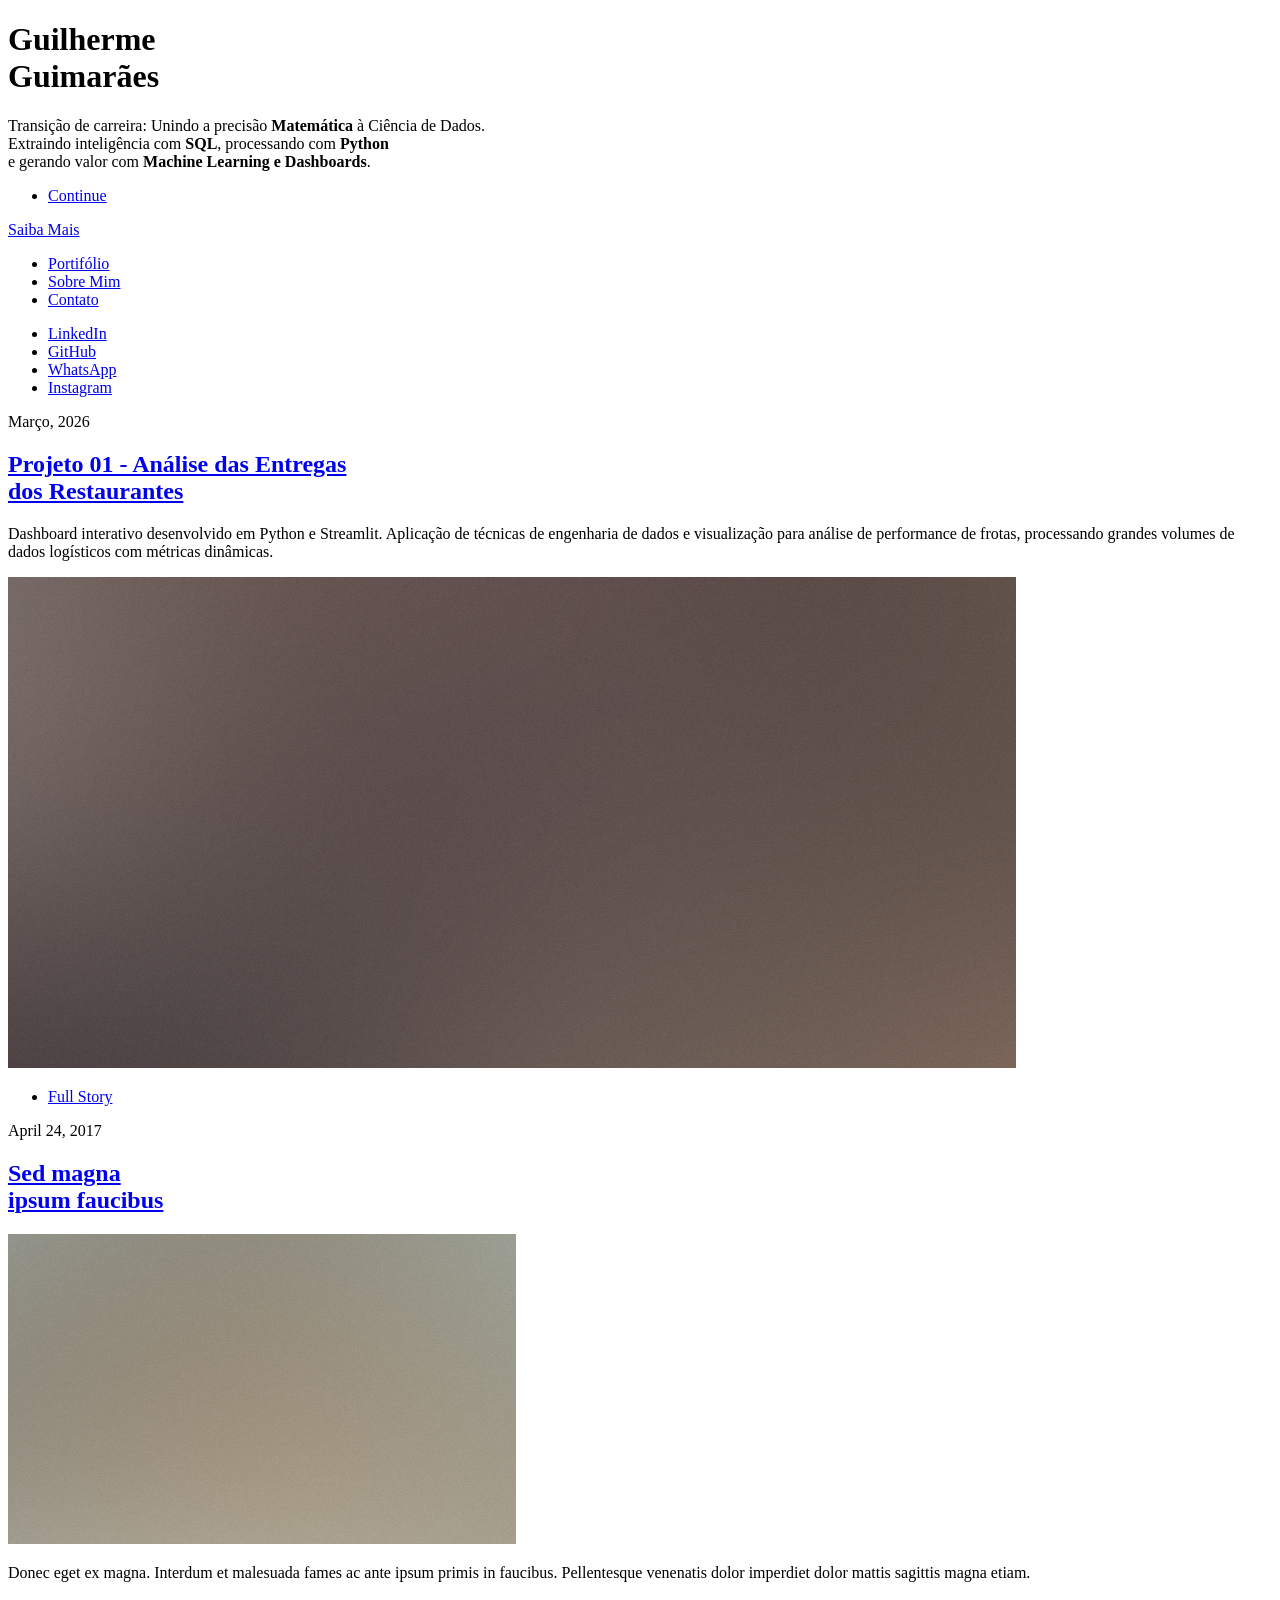
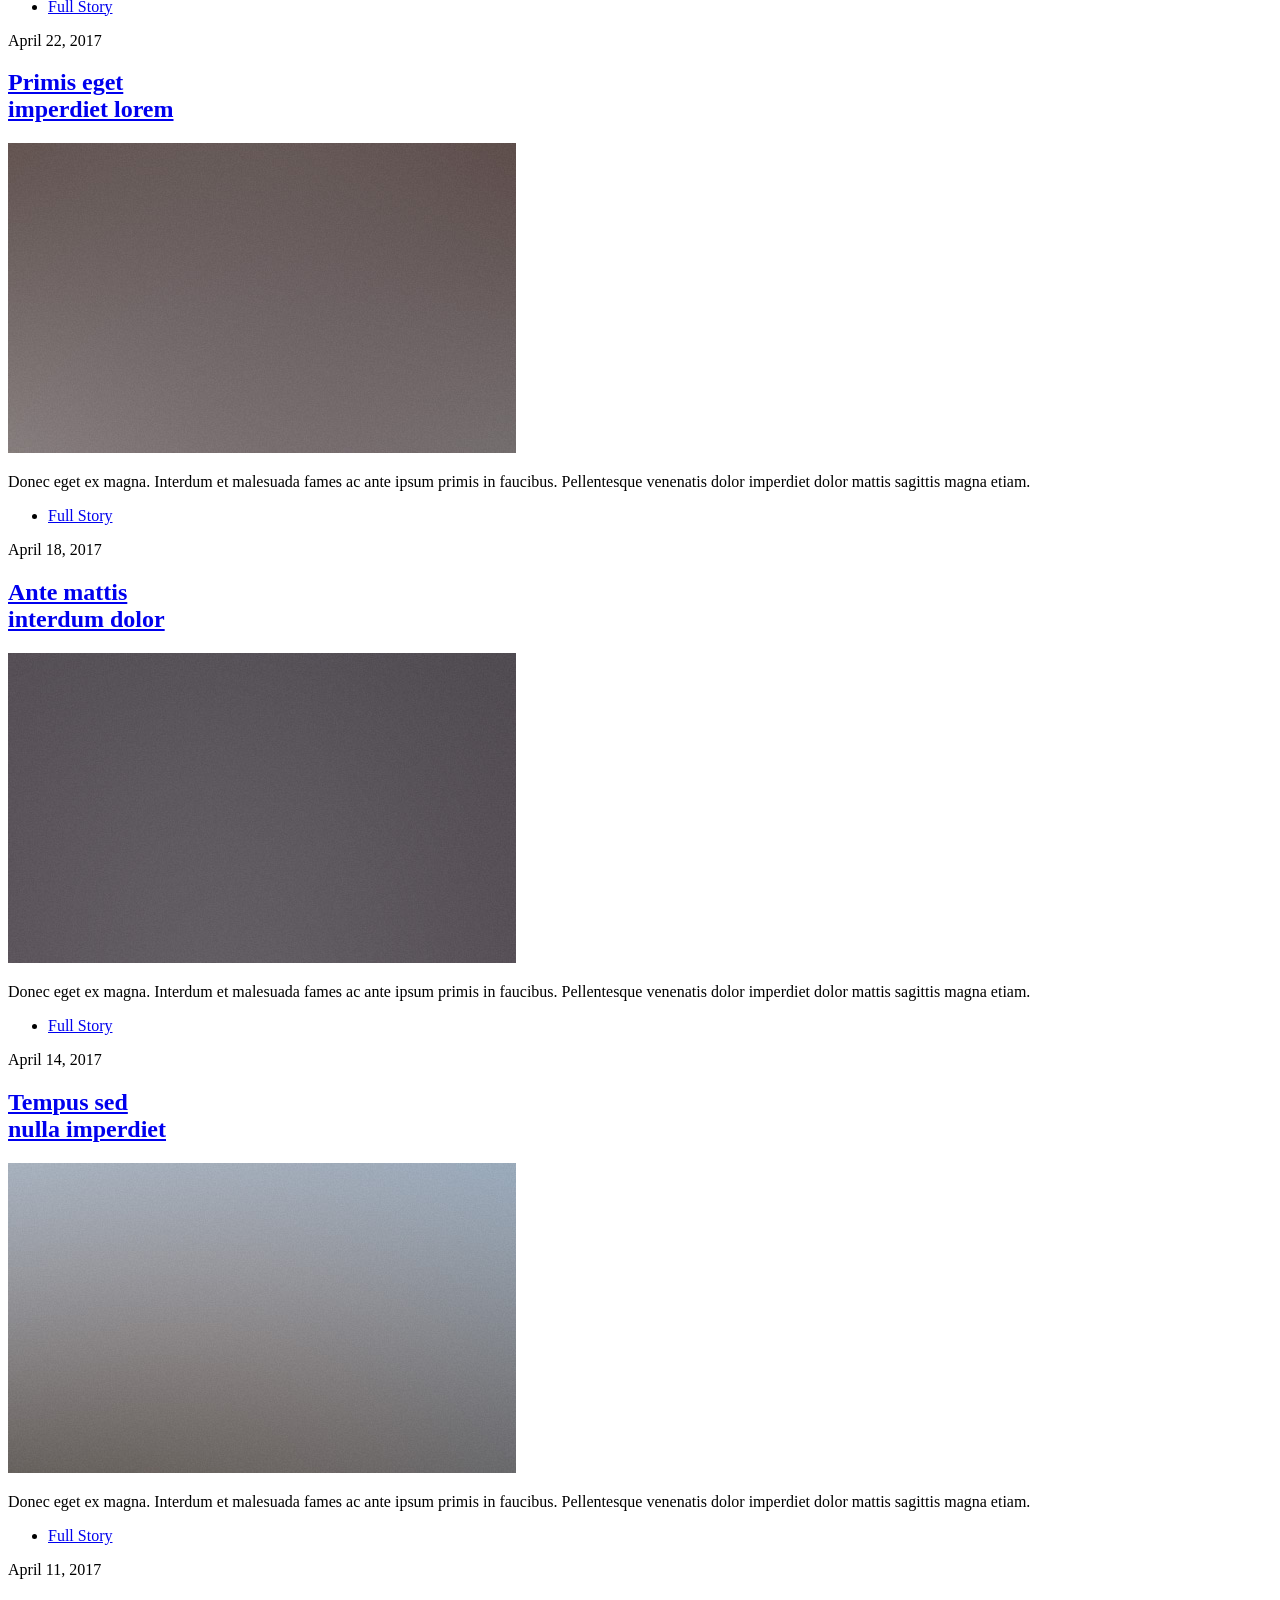
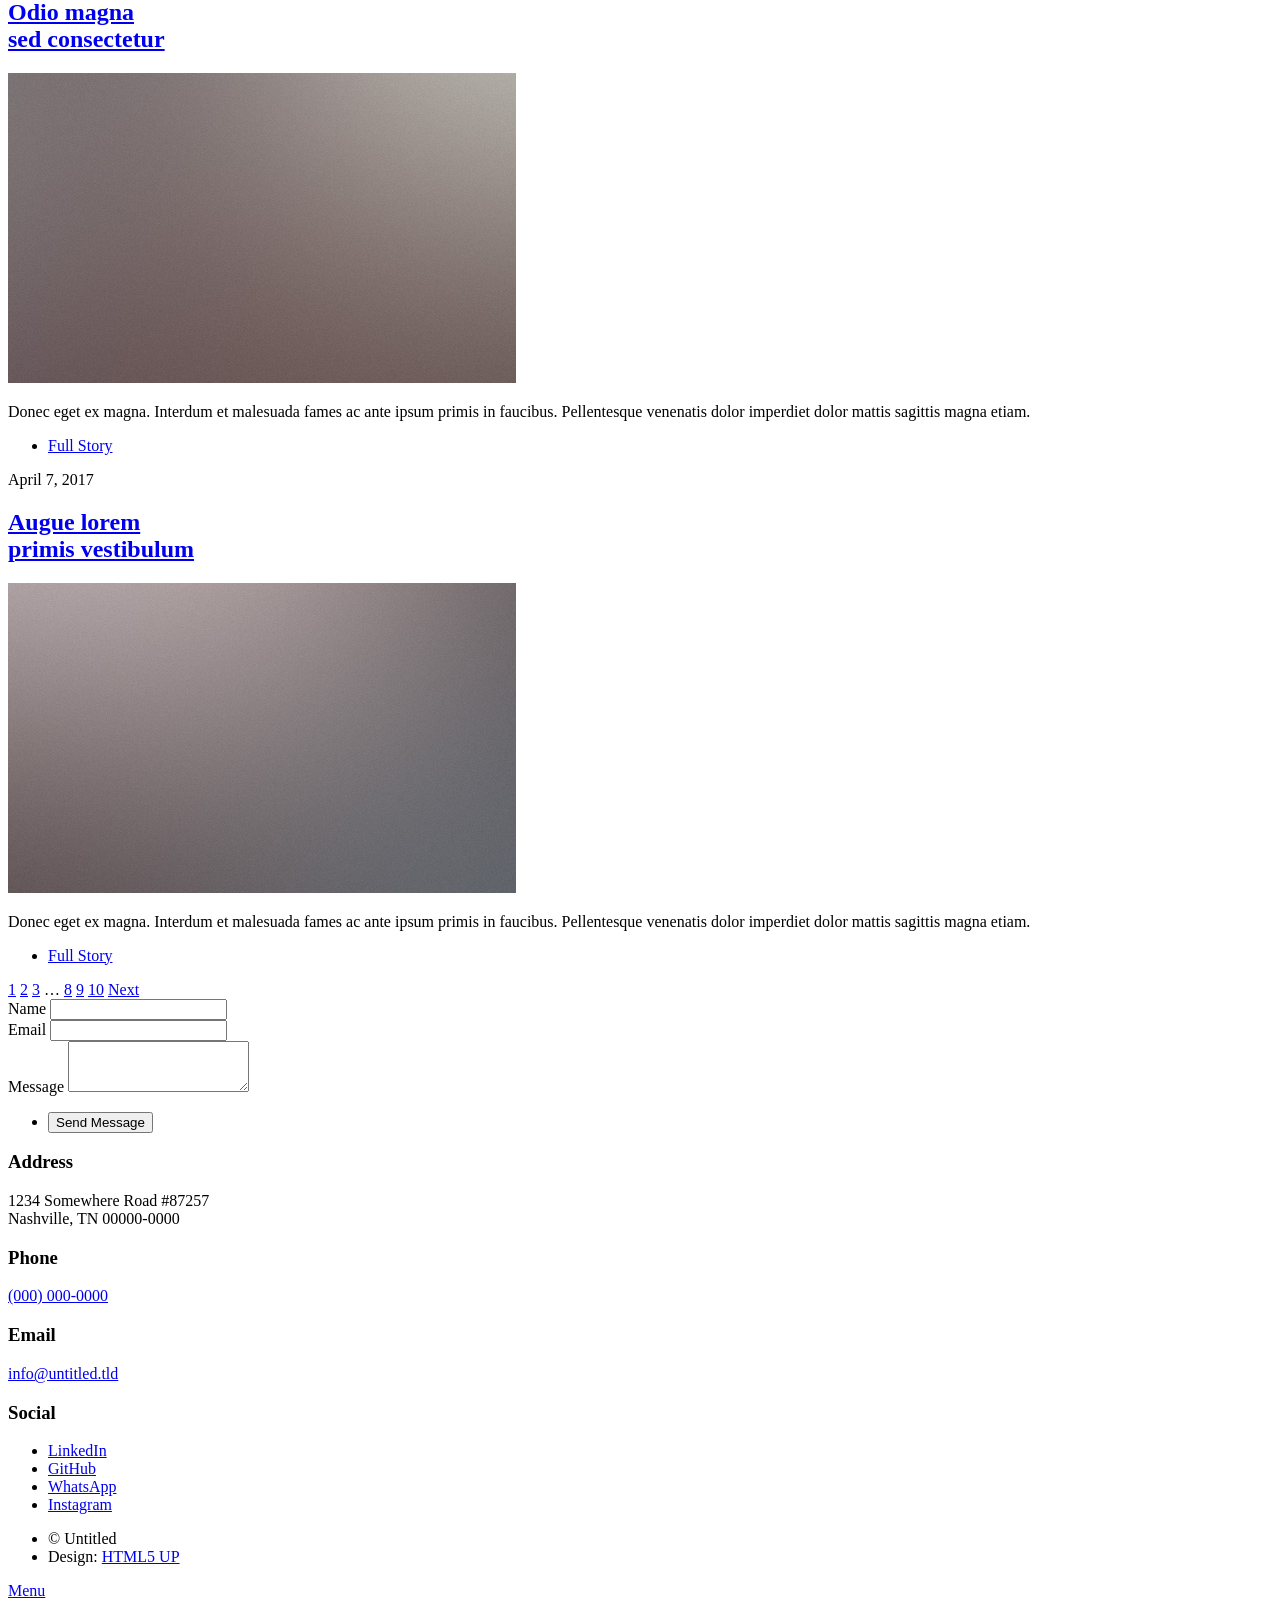
==== commit 55294bb1: "Update index.html" ====
--- a/index.html
+++ b/index.html
@@ -43,7 +43,7 @@
 						</ul>
 						<ul class="icons">
 						    <li><a href="https://linkedin.com/in/guilherme-goncalves-guimaraes-data-scientist" class="icon brands fa-linkedin-in"><span class="label">LinkedIn</span></a></li>
-						    <li><a href="github.com/guig23" class="icon brands fa-github"><span class="label">GitHub</span></a></li>
+						    <li><a href="https://github.com/guig23/guilherme_portifolio" class="icon brands fa-github"><span class="label">GitHub</span></a></li>
 						    <li><a href="https://wa.me/5543991785400" class="icon brands fa-whatsapp"><span class="label">WhatsApp</span></a></li>
 						    <li><a href="instagram.com/gui2021br" class="icon brands fa-instagram"><span class="label">Instagram</span></a></li>
 						</ul>
@@ -55,7 +55,7 @@
 						<!-- Featured Post -->
 							<article class="post featured">
 								<header class="major">
-									<span class="date">April 25, 2017</span>
+									<span class="date">Março, 2026</span>
 									<h2><a href="#">Projeto 01 - Análise das Entregas<br />
 									dos Restaurantes </a></h2>
 									<p>Dashboard interativo desenvolvido em Python e Streamlit. 
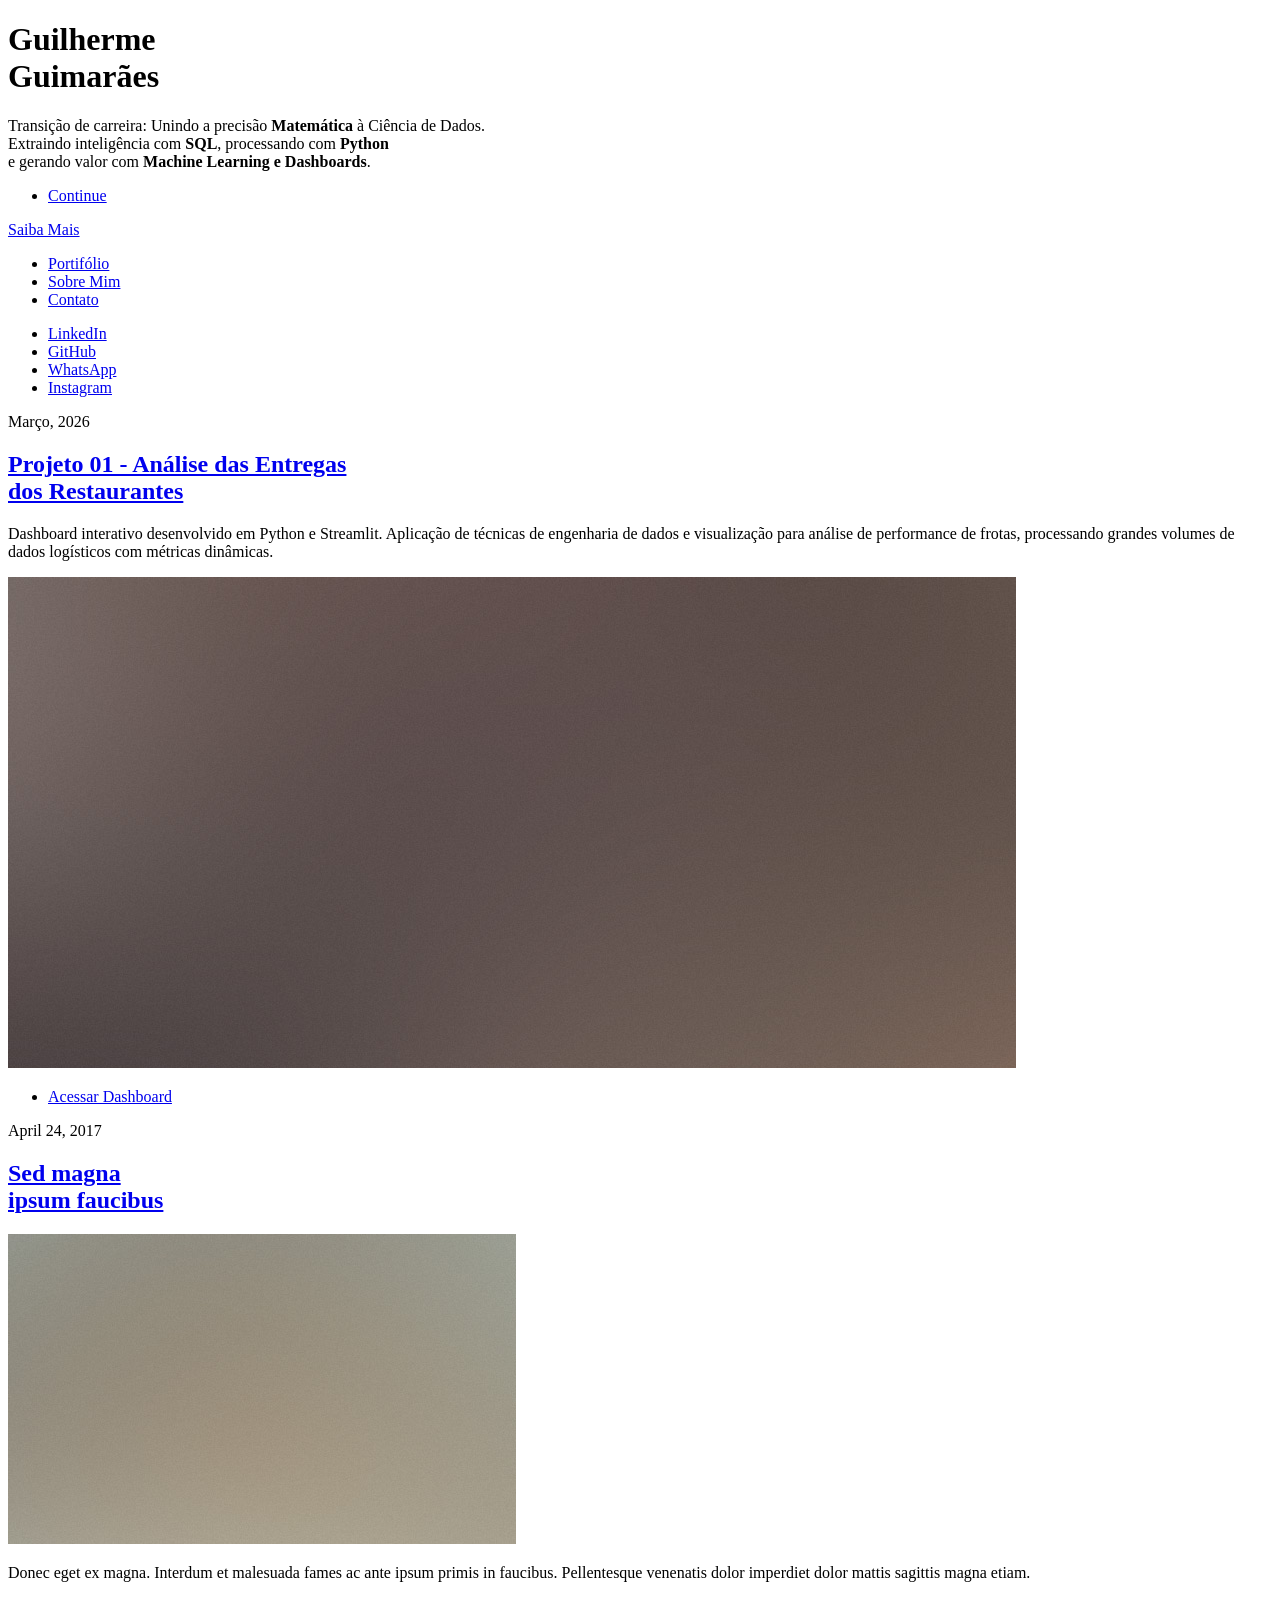
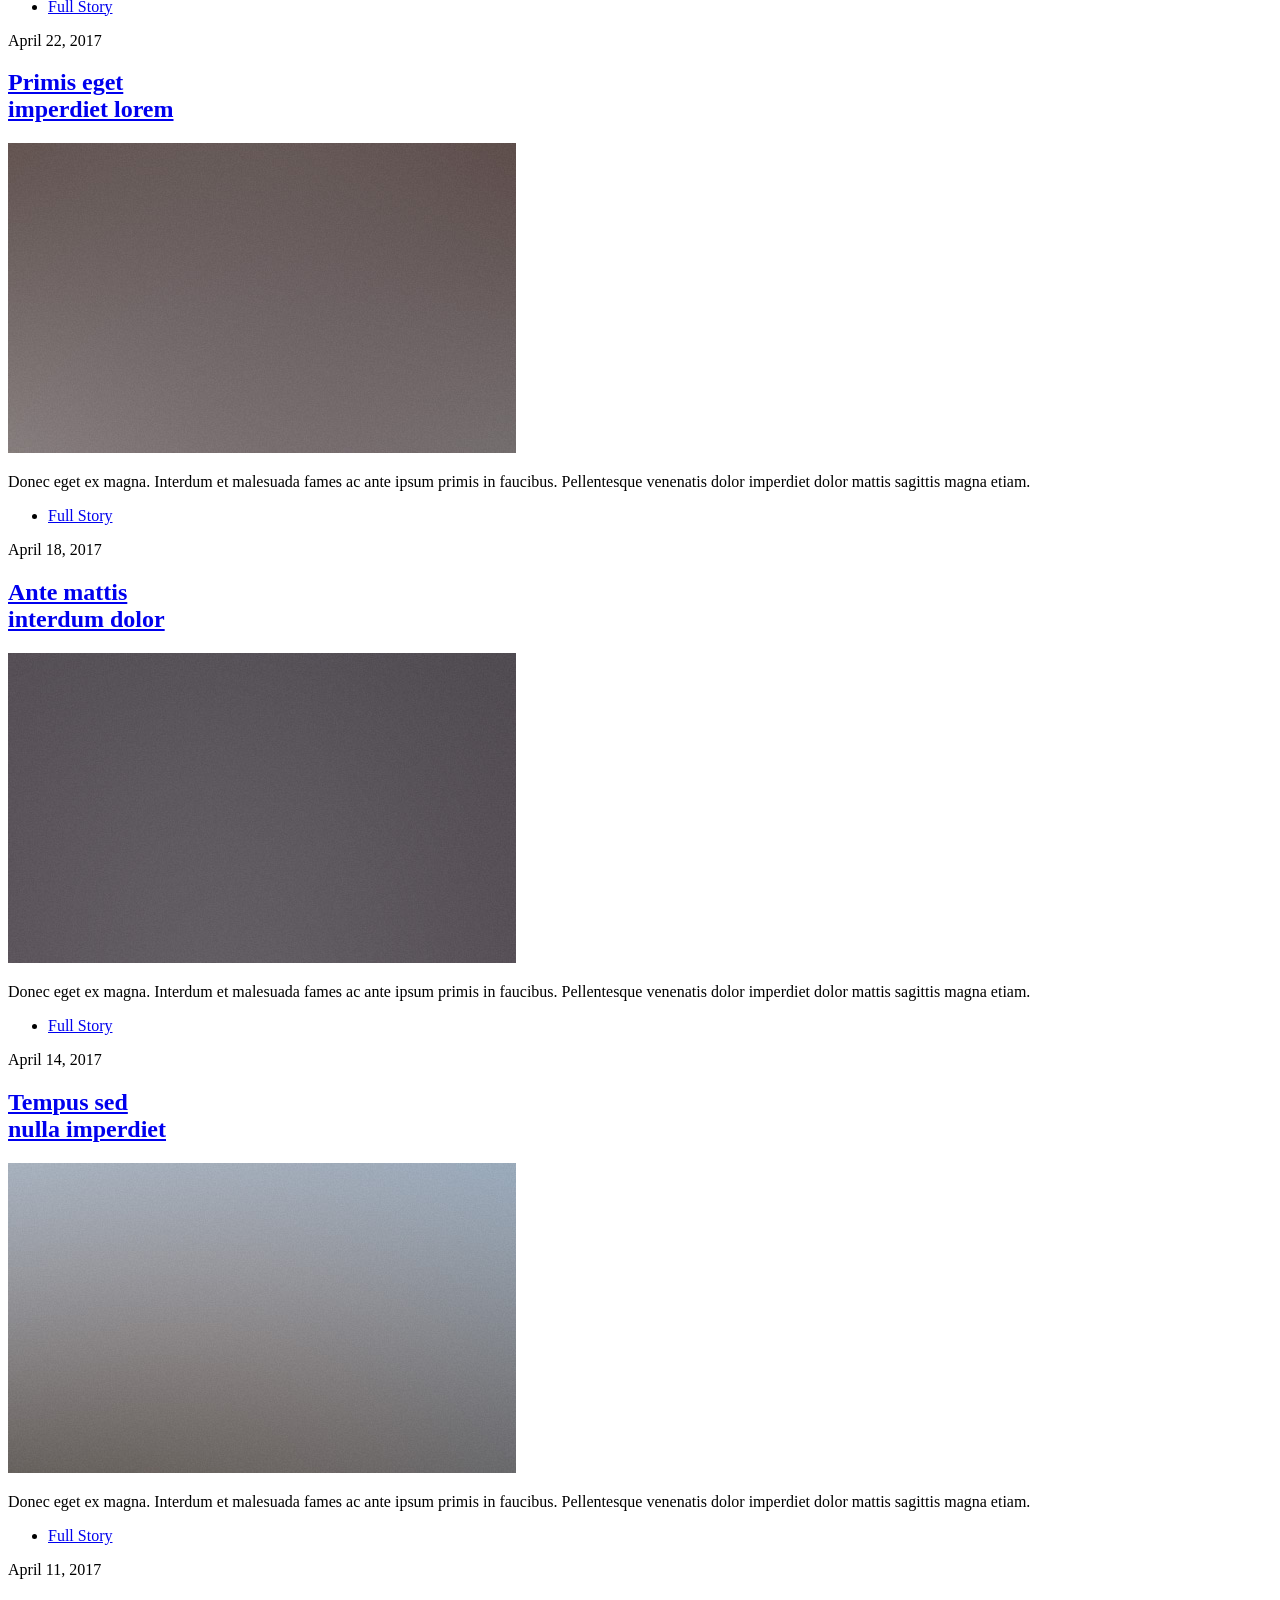
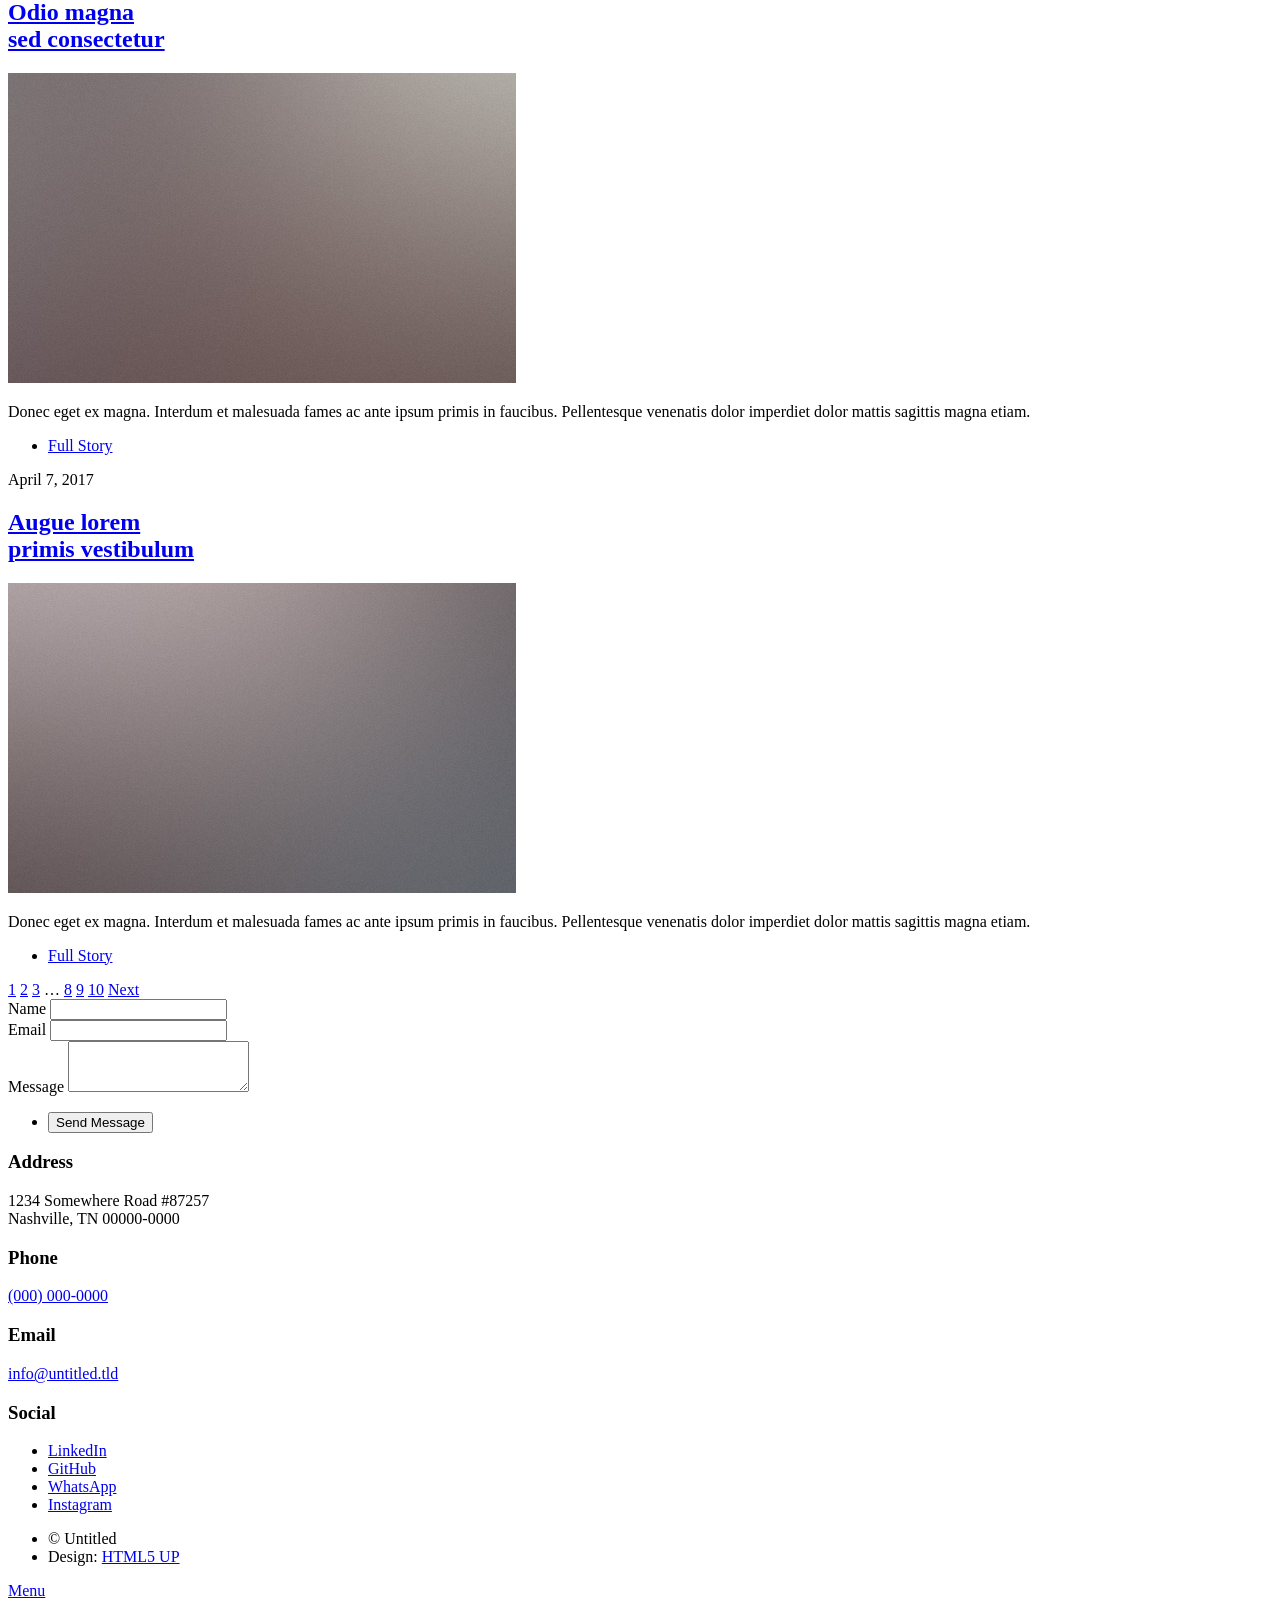
==== commit 211b72f6: "Update index.html" ====
--- a/index.html
+++ b/index.html
@@ -56,16 +56,16 @@
 							<article class="post featured">
 								<header class="major">
 									<span class="date">Março, 2026</span>
-									<h2><a href="#">Projeto 01 - Análise das Entregas<br />
-									dos Restaurantes </a></h2>
+									<h2><a href="https://guilhermeguimaraesprojetocurrycompany2026.streamlit.app" target="_blank">Projeto 01 - Análise das Entregas<br />
+       								 dos Restaurantes </a></h2>
 									<p>Dashboard interativo desenvolvido em Python e Streamlit. 
 									Aplicação de técnicas de engenharia de dados e visualização para análise de performance de frotas, 
 									processando grandes volumes de dados logísticos com métricas dinâmicas.</p>
 								</header>
-								<a href="#" class="image main"><img src="images/pic01.jpg" alt="" /></a>
-								<ul class="actions special">
-									<li><a href="#" class="button large">Full Story</a></li>
-								</ul>
+								<a href="https://guilhermeguimaraesprojetocurrycompany2026.streamlit.app" class="image main" target="_blank"><img src="images/pic01.jpg" alt="Dashboard de Entregas" /></a>
+    <ul class="actions special">
+									<li><a href="https://guilhermeguimaraesprojetocurrycompany2026.streamlit.app" class="button large" target="_blank">Acessar Dashboard</a></li>
+    </ul>
 							</article>
 
 						<!-- Posts -->
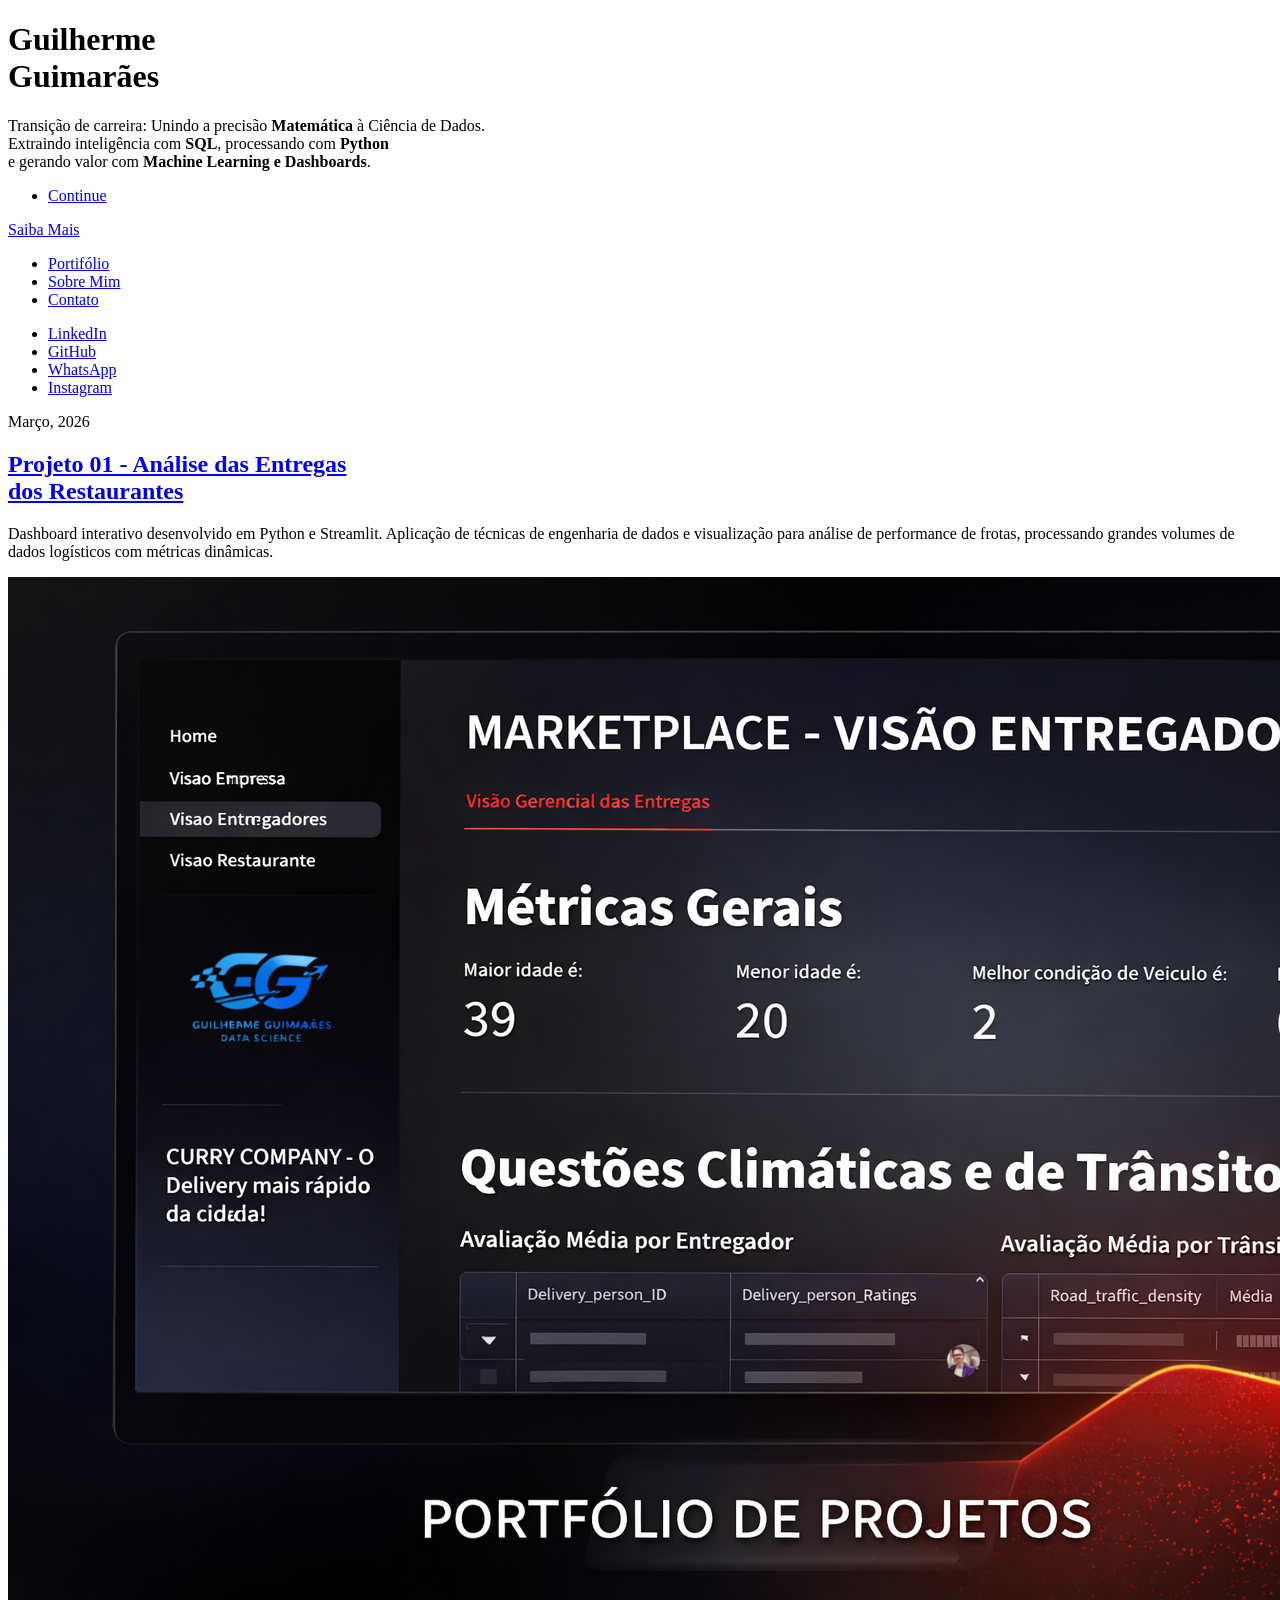
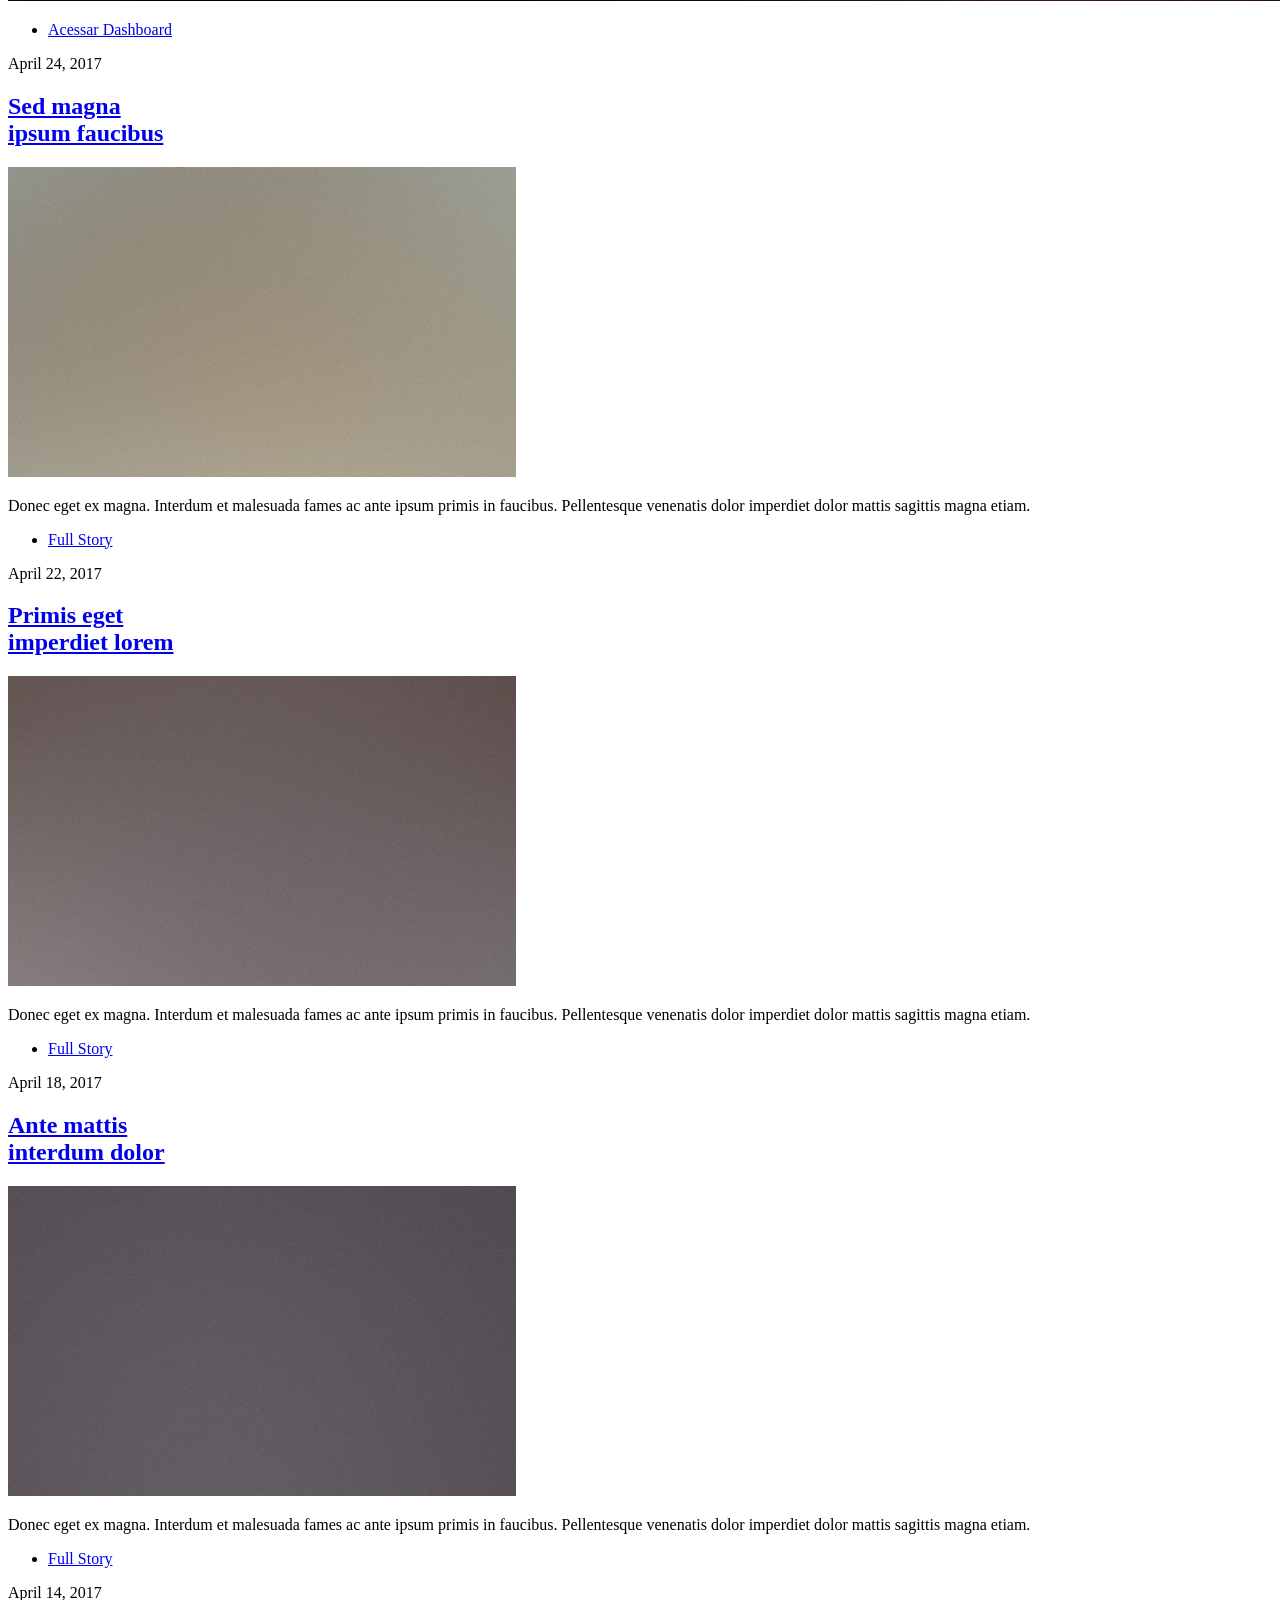
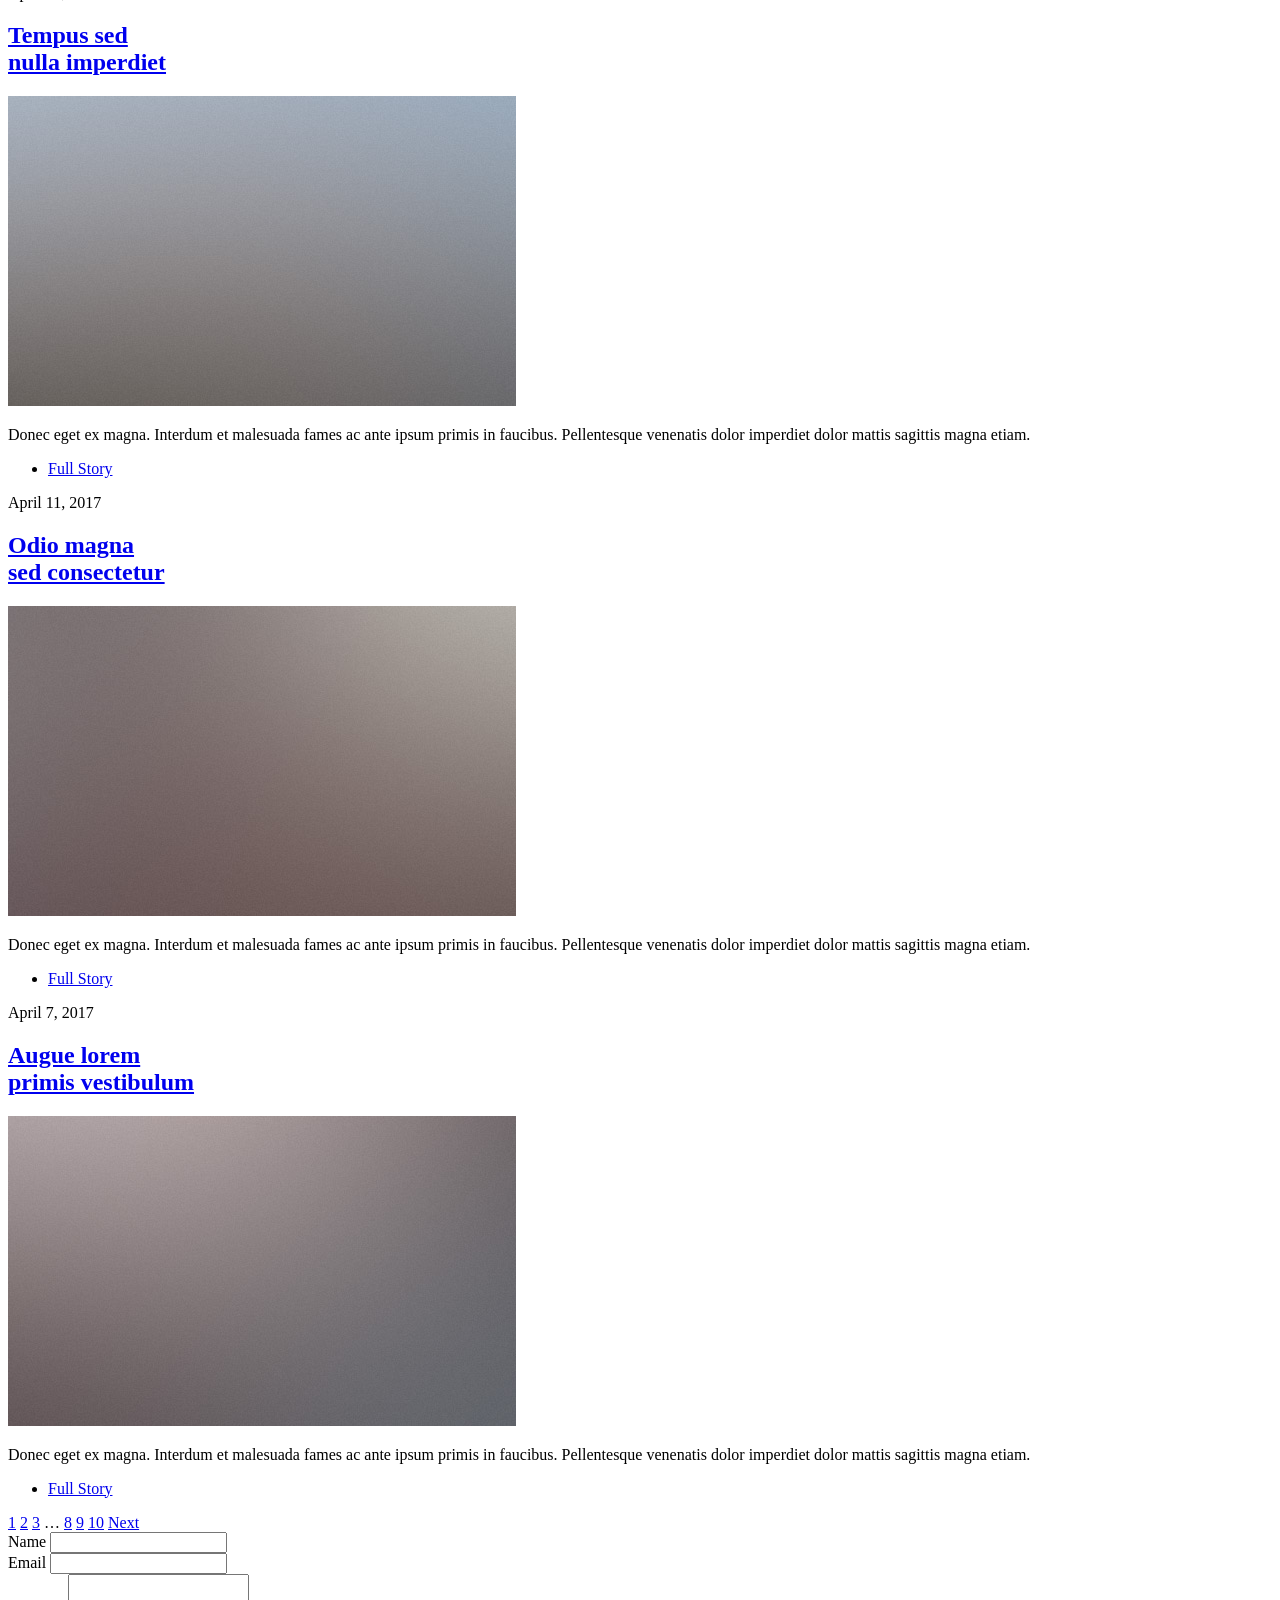
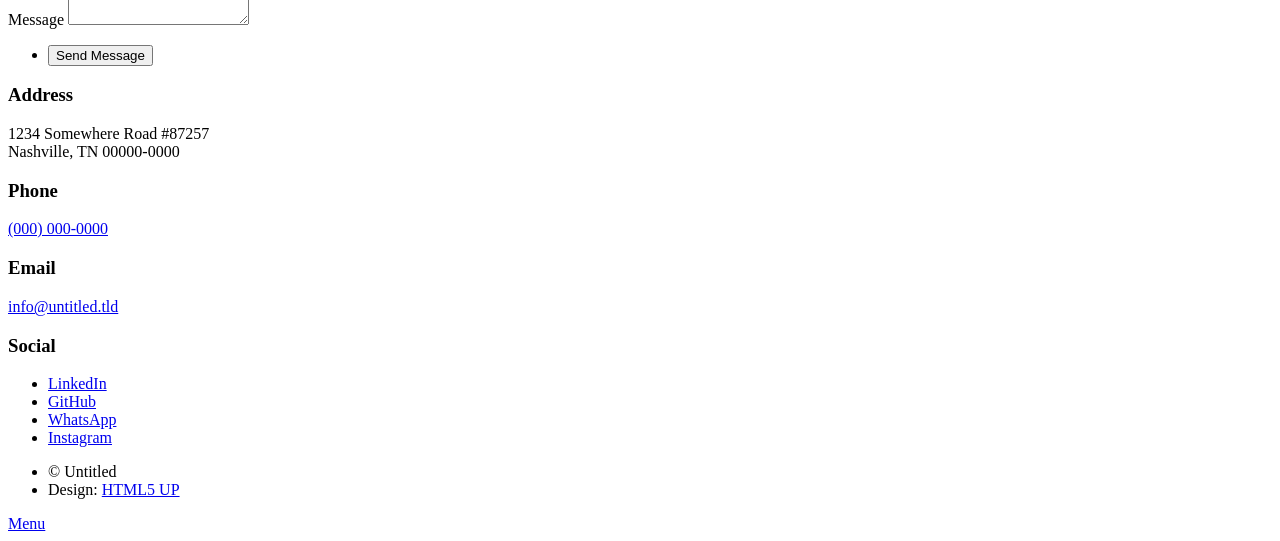
==== commit c4b75b12: "Update index.html" ====
--- a/index.html
+++ b/index.html
@@ -62,7 +62,7 @@
 									Aplicação de técnicas de engenharia de dados e visualização para análise de performance de frotas, 
 									processando grandes volumes de dados logísticos com métricas dinâmicas.</p>
 								</header>
-								<a href="https://guilhermeguimaraesprojetocurrycompany2026.streamlit.app" class="image main" target="_blank"><img src="images/pic01.jpg" alt="Dashboard de Entregas" /></a>
+								<a href="https://guilhermeguimaraesprojetocurrycompany2026.streamlit.app" class="image main" target="_blank"><img src="images/dash-restaurante.png" alt="Dashboard de Entregas" /></a>
     <ul class="actions special">
 									<li><a href="https://guilhermeguimaraesprojetocurrycompany2026.streamlit.app" class="button large" target="_blank">Acessar Dashboard</a></li>
     </ul>
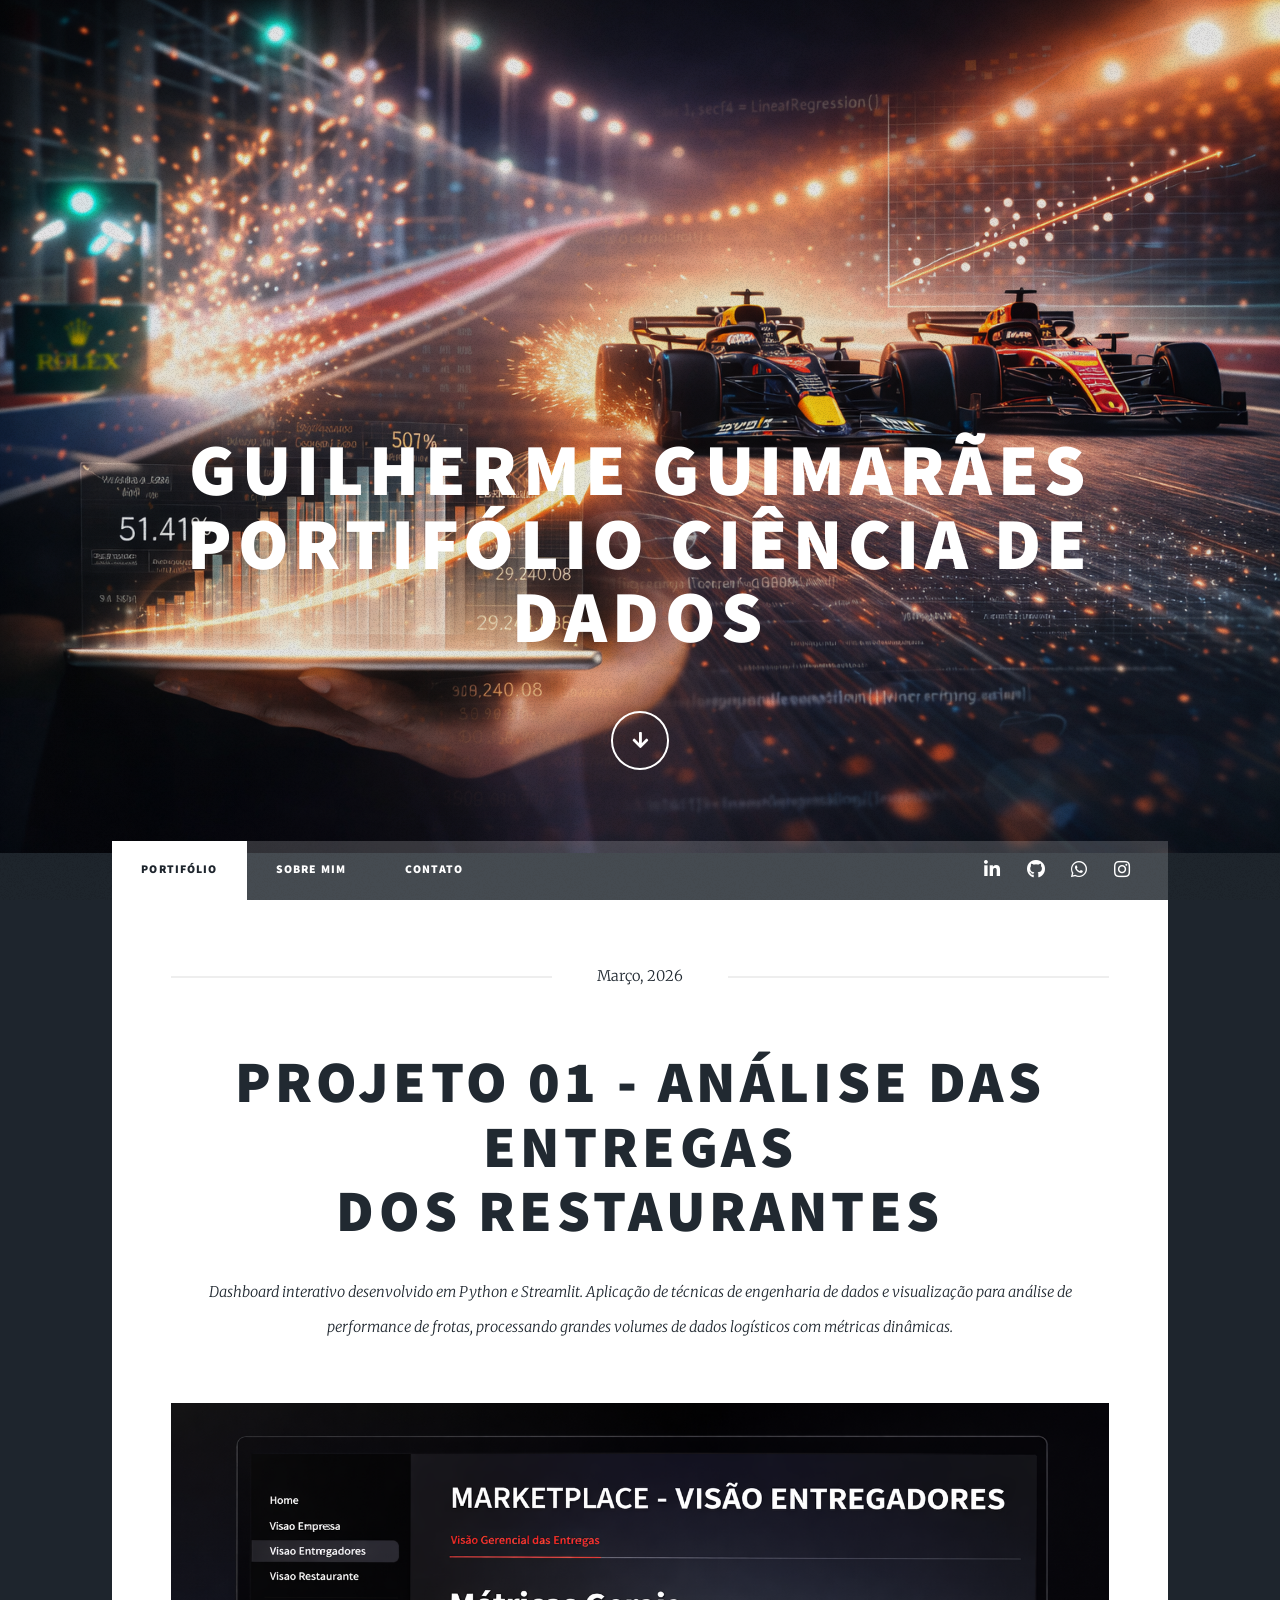
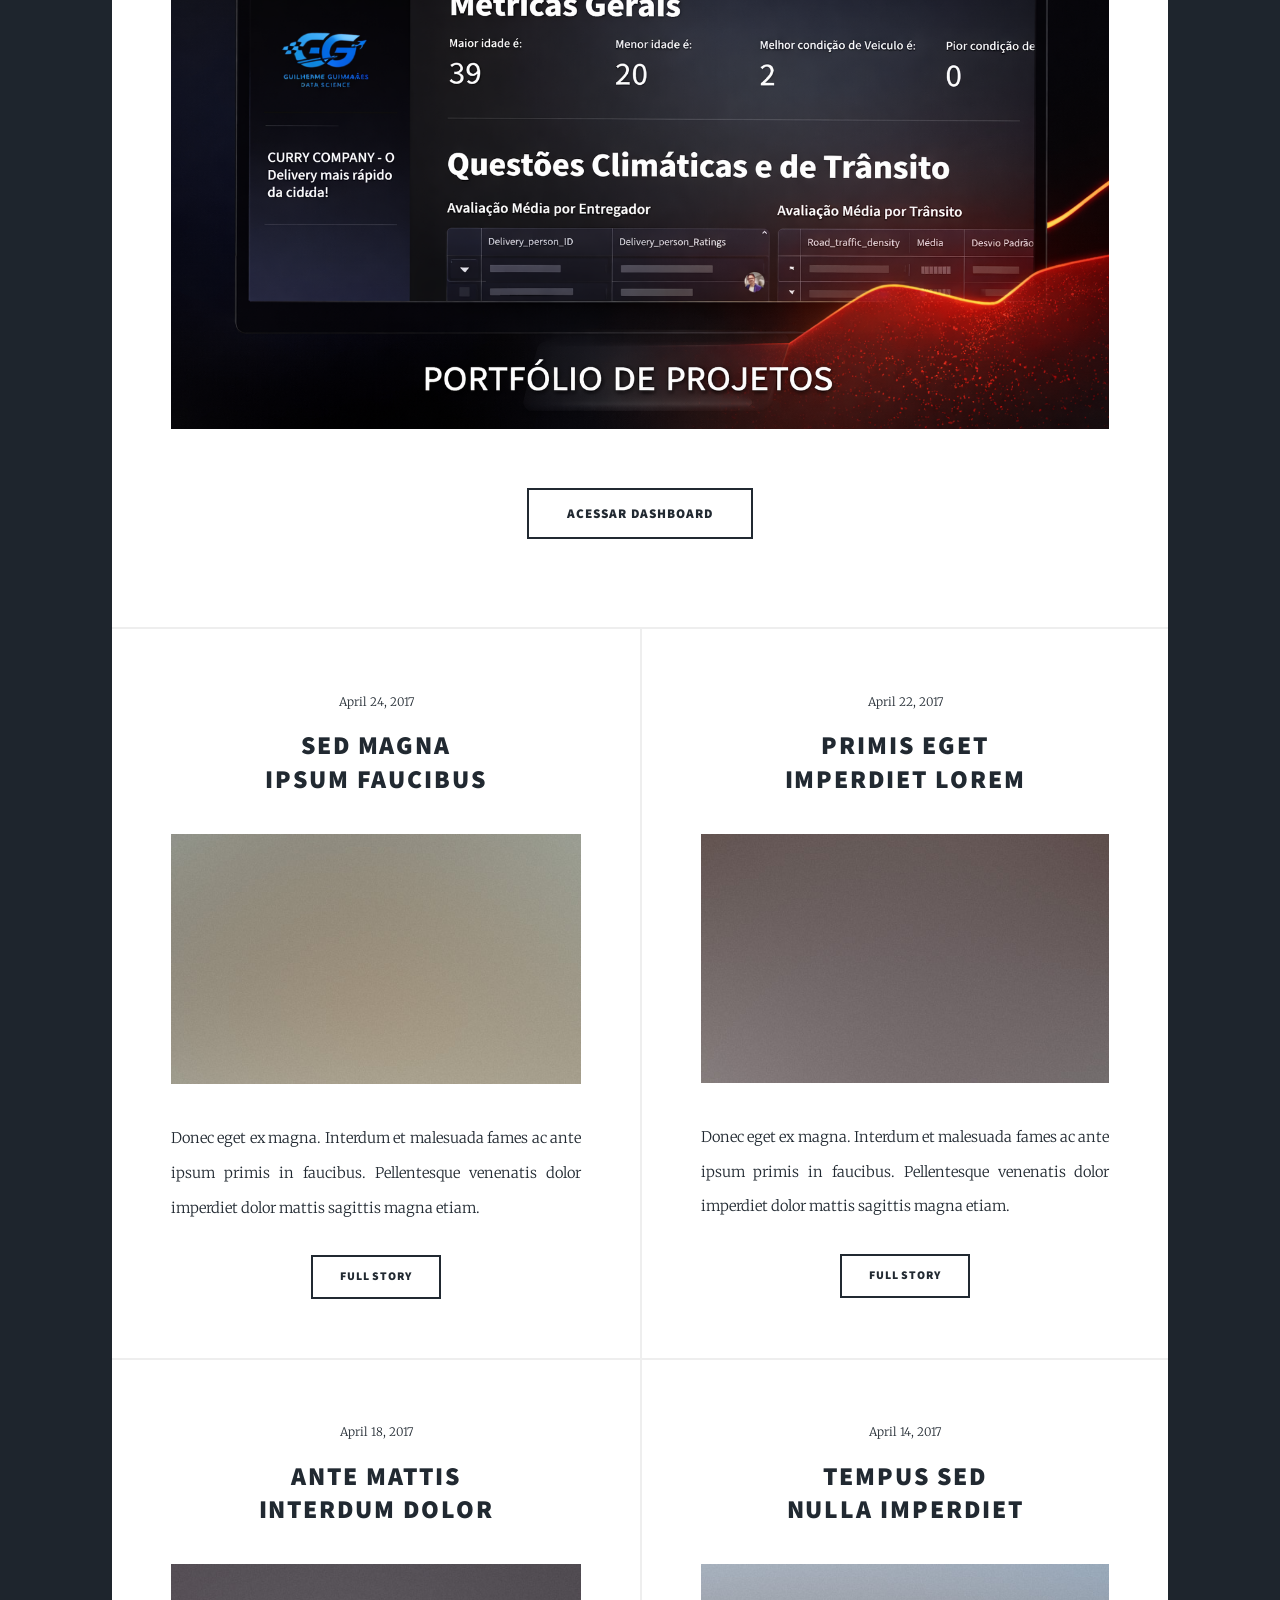
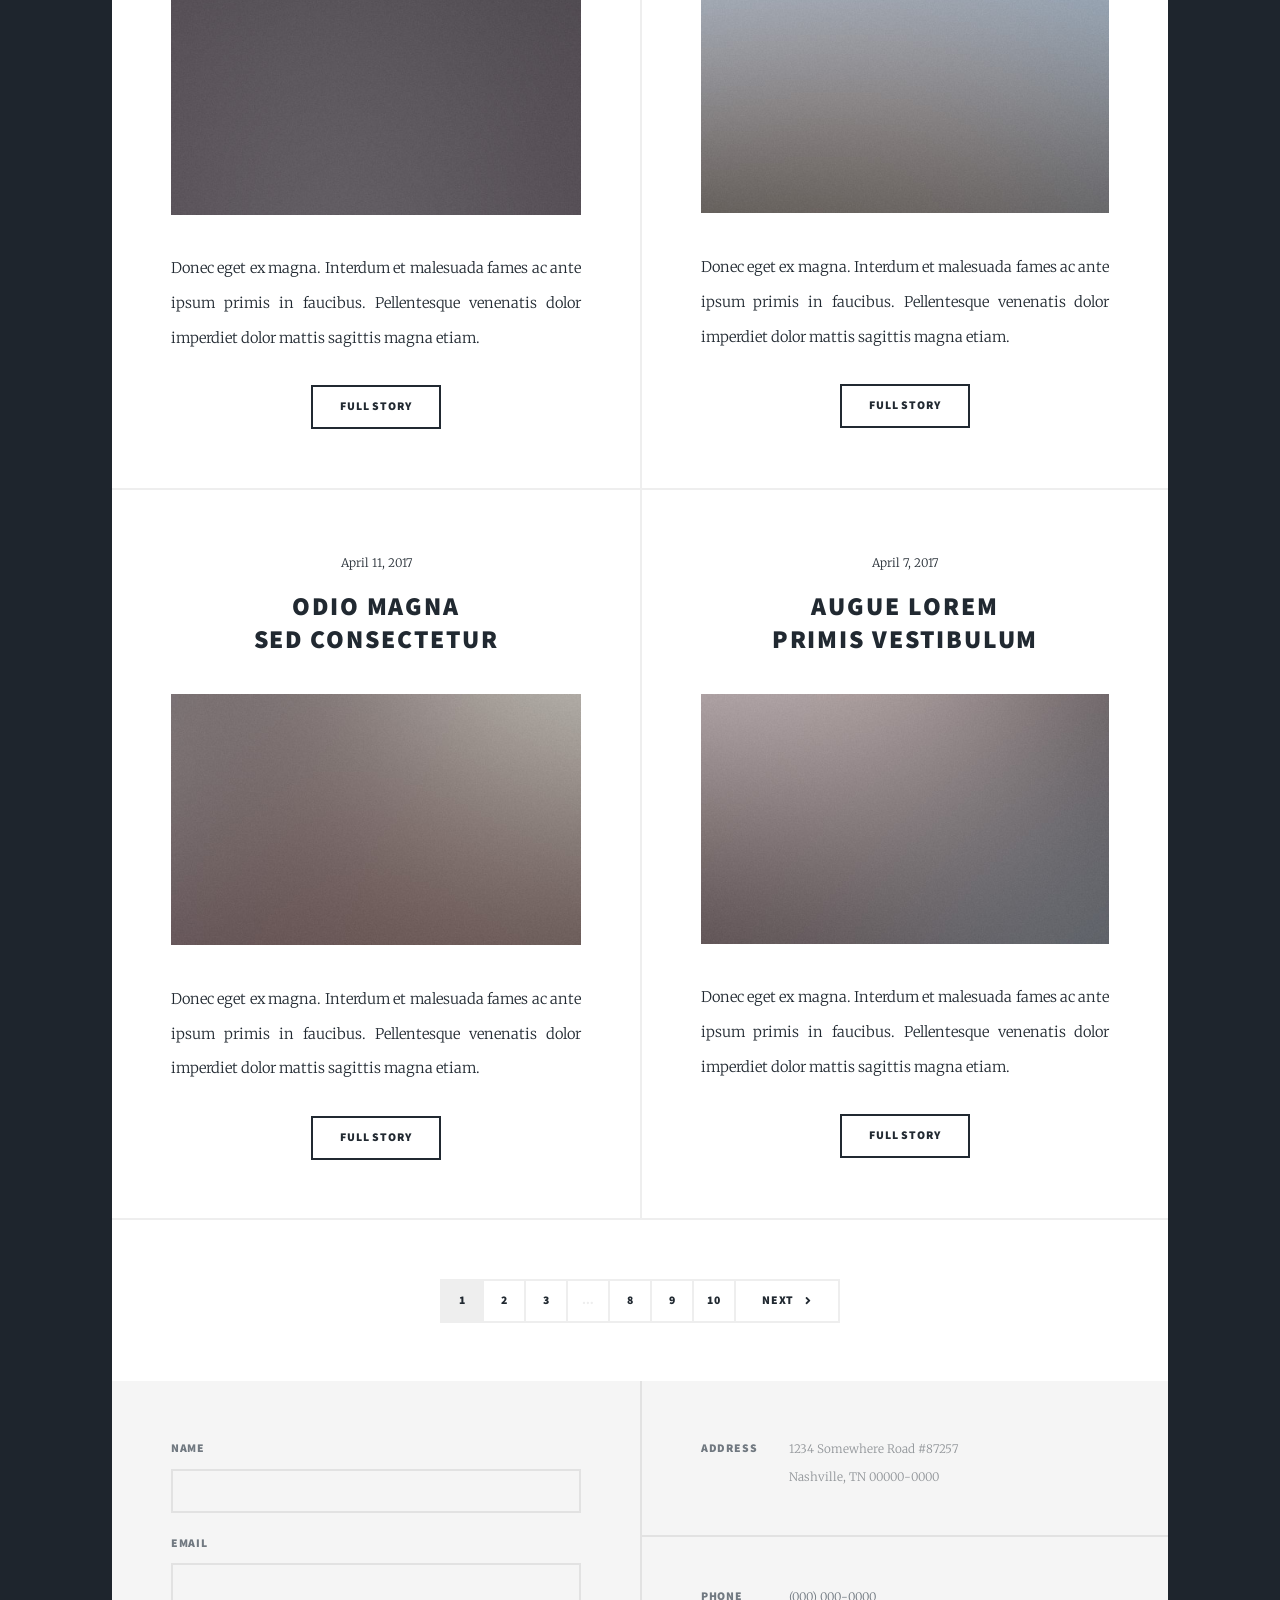
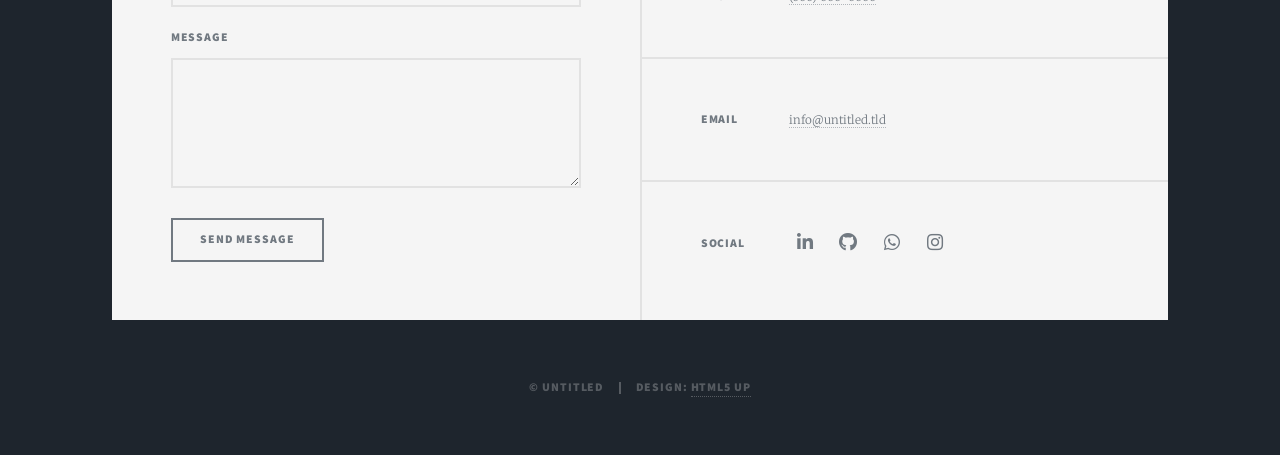
==== commit 29ccbc1a: "Update index.html" ====
--- a/index.html
+++ b/index.html
@@ -19,11 +19,9 @@
 
 				<!-- Intro -->
 					<div id="intro">
-						<h1>Guilherme<br />
-						Guimarães</h1>
-						<p>Transição de carreira: Unindo a precisão <strong>Matemática</strong> à Ciência de Dados.<br />
-							Extraindo inteligência com <strong>SQL</strong>, processando com <strong>Python</strong> <br />
-							e gerando valor com <strong>Machine Learning e Dashboards</strong>.</p>
+						<h1>Guilherme Guimarães<br />
+						Portifólio Ciência de Dados</h1>
+						<p></p>
 						<ul class="actions">
 							<li><a href="#header" class="button icon solid solo fa-arrow-down scrolly">Continue</a></li>
 						</ul>
--- a/assets/css/main.css
+++ b/assets/css/main.css
@@ -1,4689 +1,4689 @@
-@import url(fontawesome-all.min.css);
-@import url("https://fonts.googleapis.com/css?family=Merriweather:300,700,300italic,700italic|Source+Sans+Pro:900");
-
+@import url(fontawesome-all.min.css);
+@import url("https://fonts.googleapis.com/css?family=Merriweather:300,700,300italic,700italic|Source+Sans+Pro:900");
+
 /*
 	Massively by HTML5 UP
 	html5up.net | @ajlkn
 	Free for personal and commercial use under the CCA 3.0 license (html5up.net/license)
-*/
-
-html, body, div, span, applet, object,
-iframe, h1, h2, h3, h4, h5, h6, p, blockquote,
-pre, a, abbr, acronym, address, big, cite,
-code, del, dfn, em, img, ins, kbd, q, s, samp,
-small, strike, strong, sub, sup, tt, var, b,
-u, i, center, dl, dt, dd, ol, ul, li, fieldset,
-form, label, legend, table, caption, tbody,
-tfoot, thead, tr, th, td, article, aside,
-canvas, details, embed, figure, figcaption,
-footer, header, hgroup, menu, nav, output, ruby,
-section, summary, time, mark, audio, video {
-	margin: 0;
-	padding: 0;
-	border: 0;
-	font-size: 100%;
-	font: inherit;
-	vertical-align: baseline;}
-
-article, aside, details, figcaption, figure,
-footer, header, hgroup, menu, nav, section {
-	display: block;}
-
-body {
-	line-height: 1;
-}
-
-ol, ul {
-	list-style: none;
-}
-
-blockquote, q {
-	quotes: none;
-}
-
-	blockquote:before, blockquote:after, q:before, q:after {
-		content: '';
-		content: none;
-	}
-
-table {
-	border-collapse: collapse;
-	border-spacing: 0;
-}
-
-body {
-	-webkit-text-size-adjust: none;
-}
-
-mark {
-	background-color: transparent;
-	color: inherit;
-}
-
-input::-moz-focus-inner {
-	border: 0;
-	padding: 0;
-}
-
-input, select, textarea {
-	-moz-appearance: none;
-	-webkit-appearance: none;
-	-ms-appearance: none;
-	appearance: none;
-}
-
-/* Basic */
-
-	@-ms-viewport {
-		width: device-width;
-	}
-
-	body {
-		-ms-overflow-style: scrollbar;
-	}
-
-	@media screen and (max-width: 480px) {
-
-		html, body {
-			min-width: 320px;
-		}
-
-	}
-
-	html {
-		box-sizing: border-box;
-	}
-
-	*, *:before, *:after {
-		box-sizing: inherit;
-	}
-
-	body {
-		background-color: #1e252d;
-	}
-
-		body.is-preload *, body.is-preload *:before, body.is-preload *:after {
-			-moz-animation: none !important;
-			-webkit-animation: none !important;
-			-ms-animation: none !important;
-			animation: none !important;
-			-moz-transition: none !important;
-			-webkit-transition: none !important;
-			-ms-transition: none !important;
-			transition: none !important;
-		}
-
-/* Type */
-
-	html {
-		font-size: 16pt;
-	}
-
-		@media screen and (max-width: 1680px) {
-
-			html {
-				font-size: 12pt;
-			}
-
-		}
-
-		@media screen and (max-width: 1280px) {
-
-			html {
-				font-size: 11pt;
-			}
-
-		}
-
-		@media screen and (max-width: 360px) {
-
-			html {
-				font-size: 10pt;
-			}
-
-		}
-
-	body {
-		color: #212931;
-	}
-
-	body, input, select, textarea {
-		font-family: "Merriweather", Georgia, serif;
-		font-weight: 300;
-		font-size: 1rem;
-		line-height: 2.375;
-	}
-
-	a {
-		-moz-transition: color 0.2s ease-in-out, background-color 0.2s ease-in-out, border-color 0.2s ease-in-out, box-shadow 0.2s ease-in-out;
-		-webkit-transition: color 0.2s ease-in-out, background-color 0.2s ease-in-out, border-color 0.2s ease-in-out, box-shadow 0.2s ease-in-out;
-		-ms-transition: color 0.2s ease-in-out, background-color 0.2s ease-in-out, border-color 0.2s ease-in-out, box-shadow 0.2s ease-in-out;
-		transition: color 0.2s ease-in-out, background-color 0.2s ease-in-out, border-color 0.2s ease-in-out, box-shadow 0.2s ease-in-out;
-		border-bottom: dotted 1px;
-		text-decoration: none;
-	}
-
-		a:hover {
-			border-bottom-color: transparent;
-		}
-
-	strong, b {
-		font-weight: 600;
-	}
-
-	em, i {
-		font-style: italic;
-	}
-
-	p {
-		text-align: justify;
-		margin: 0 0 2rem 0;
-	}
-
-	h1, h2, h3, h4, h5, h6 {
-		font-family: "Source Sans Pro", Helvetica, sans-serif;
-		font-weight: 900;
-		line-height: 1.5;
-		letter-spacing: 0.075em;
-		text-transform: uppercase;
-		margin: 0 0 1rem 0;
-	}
-
-		h1 a, h2 a, h3 a, h4 a, h5 a, h6 a {
-			border-bottom: 0;
-			color: inherit;
-			text-decoration: none;
-		}
-
-	h1 {
-		font-size: 4rem;
-		line-height: 1.1;
-		margin: 0 0 2rem 0;
-	}
-
-	h2 {
-		font-size: 1.75rem;
-		line-height: 1.3;
-		margin: 0 0 1.5rem 0;
-	}
-
-	h3 {
-		font-size: 1.25rem;
-		margin: 0 0 1.5rem 0;
-	}
-
-	h4 {
-		font-size: 1rem;
-	}
-
-	h5 {
-		font-size: 0.9rem;
-	}
-
-	h6 {
-		font-size: 0.8rem;
-	}
-
-	sub {
-		font-size: 0.8rem;
-		position: relative;
-		top: 0.5rem;
-	}
-
-	sup {
-		font-size: 0.8rem;
-		position: relative;
-		top: -0.5rem;
-	}
-
-	blockquote {
-		border-left: solid 4px;
-		font-style: italic;
-		margin: 0 0 2rem 0;
-		padding: 0.5rem 0 0.5rem 2rem;
-	}
-
-	code {
-		border: solid 2px;
-		font-family: "Courier New", monospace;
-		font-size: 0.9rem;
-		margin: 0 0.25rem;
-		padding: 0.25rem 0.65rem;
-	}
-
-	pre {
-		-webkit-overflow-scrolling: touch;
-		font-family: "Courier New", monospace;
-		font-size: 0.9rem;
-		margin: 0 0 2rem 0;
-	}
-
-		pre code {
-			display: block;
-			line-height: 1.75;
-			padding: 1rem 1.5rem;
-			overflow-x: auto;
-		}
-
-	hr {
-		border: 0;
-		border-bottom: solid 2px;
-		margin: 3rem 0;
-	}
-
-		hr.major {
-			margin: 5rem 0;
-		}
-
-	.align-left {
-		text-align: left;
-	}
-
-	.align-center {
-		text-align: center;
-	}
-
-	.align-right {
-		text-align: right;
-	}
-
-	input, select, textarea {
-		color: #212931;
-	}
-
-	a {
-		color: #212931;
-		border-bottom-color: rgba(33, 41, 49, 0.5);
-	}
-
-		a:hover {
-			border-bottom-color: transparent;
-			color: #18bfef !important;
-		}
-
-	strong, b {
-		color: #212931;
-	}
-
-	h1, h2, h3, h4, h5, h6 {
-		color: #212931;
-	}
-
-	blockquote {
-		border-left-color: #eeeeee;
-	}
-
-	code {
-		background: rgba(220, 220, 220, 0.25);
-		border-color: #eeeeee;
-	}
-
-	hr {
-		border-bottom-color: #eeeeee;
-	}
-
-/* Row */
-
-	.row {
-		display: flex;
-		flex-wrap: wrap;
-		box-sizing: border-box;
-		align-items: stretch;
-	}
-
-		.row > * {
-			box-sizing: border-box;
-		}
-
-		.row.gtr-uniform > * > :last-child {
-			margin-bottom: 0;
-		}
-
-		.row.aln-left {
-			justify-content: flex-start;
-		}
-
-		.row.aln-center {
-			justify-content: center;
-		}
-
-		.row.aln-right {
-			justify-content: flex-end;
-		}
-
-		.row.aln-top {
-			align-items: flex-start;
-		}
-
-		.row.aln-middle {
-			align-items: center;
-		}
-
-		.row.aln-bottom {
-			align-items: flex-end;
-		}
-
-		.row > .imp {
-			order: -1;
-		}
-
-		.row > .col-1 {
-			width: 8.33333%;
-		}
-
-		.row > .off-1 {
-			margin-left: 8.33333%;
-		}
-
-		.row > .col-2 {
-			width: 16.66667%;
-		}
-
-		.row > .off-2 {
-			margin-left: 16.66667%;
-		}
-
-		.row > .col-3 {
-			width: 25%;
-		}
-
-		.row > .off-3 {
-			margin-left: 25%;
-		}
-
-		.row > .col-4 {
-			width: 33.33333%;
-		}
-
-		.row > .off-4 {
-			margin-left: 33.33333%;
-		}
-
-		.row > .col-5 {
-			width: 41.66667%;
-		}
-
-		.row > .off-5 {
-			margin-left: 41.66667%;
-		}
-
-		.row > .col-6 {
-			width: 50%;
-		}
-
-		.row > .off-6 {
-			margin-left: 50%;
-		}
-
-		.row > .col-7 {
-			width: 58.33333%;
-		}
-
-		.row > .off-7 {
-			margin-left: 58.33333%;
-		}
-
-		.row > .col-8 {
-			width: 66.66667%;
-		}
-
-		.row > .off-8 {
-			margin-left: 66.66667%;
-		}
-
-		.row > .col-9 {
-			width: 75%;
-		}
-
-		.row > .off-9 {
-			margin-left: 75%;
-		}
-
-		.row > .col-10 {
-			width: 83.33333%;
-		}
-
-		.row > .off-10 {
-			margin-left: 83.33333%;
-		}
-
-		.row > .col-11 {
-			width: 91.66667%;
-		}
-
-		.row > .off-11 {
-			margin-left: 91.66667%;
-		}
-
-		.row > .col-12 {
-			width: 100%;
-		}
-
-		.row > .off-12 {
-			margin-left: 100%;
-		}
-
-		.row.gtr-0 {
-			margin-top: 0;
-			margin-left: 0rem;
-		}
-
-			.row.gtr-0 > * {
-				padding: 0 0 0 0rem;
-			}
-
-			.row.gtr-0.gtr-uniform {
-				margin-top: 0rem;
-			}
-
-				.row.gtr-0.gtr-uniform > * {
-					padding-top: 0rem;
-				}
-
-		.row.gtr-25 {
-			margin-top: 0;
-			margin-left: -0.375rem;
-		}
-
-			.row.gtr-25 > * {
-				padding: 0 0 0 0.375rem;
-			}
-
-			.row.gtr-25.gtr-uniform {
-				margin-top: -0.375rem;
-			}
-
-				.row.gtr-25.gtr-uniform > * {
-					padding-top: 0.375rem;
-				}
-
-		.row.gtr-50 {
-			margin-top: 0;
-			margin-left: -0.75rem;
-		}
-
-			.row.gtr-50 > * {
-				padding: 0 0 0 0.75rem;
-			}
-
-			.row.gtr-50.gtr-uniform {
-				margin-top: -0.75rem;
-			}
-
-				.row.gtr-50.gtr-uniform > * {
-					padding-top: 0.75rem;
-				}
-
-		.row {
-			margin-top: 0;
-			margin-left: -1.5rem;
-		}
-
-			.row > * {
-				padding: 0 0 0 1.5rem;
-			}
-
-			.row.gtr-uniform {
-				margin-top: -1.5rem;
-			}
-
-				.row.gtr-uniform > * {
-					padding-top: 1.5rem;
-				}
-
-		.row.gtr-150 {
-			margin-top: 0;
-			margin-left: -2.25rem;
-		}
-
-			.row.gtr-150 > * {
-				padding: 0 0 0 2.25rem;
-			}
-
-			.row.gtr-150.gtr-uniform {
-				margin-top: -2.25rem;
-			}
-
-				.row.gtr-150.gtr-uniform > * {
-					padding-top: 2.25rem;
-				}
-
-		.row.gtr-200 {
-			margin-top: 0;
-			margin-left: -3rem;
-		}
-
-			.row.gtr-200 > * {
-				padding: 0 0 0 3rem;
-			}
-
-			.row.gtr-200.gtr-uniform {
-				margin-top: -3rem;
-			}
-
-				.row.gtr-200.gtr-uniform > * {
-					padding-top: 3rem;
-				}
-
-		@media screen and (max-width: 1680px) {
-
-			.row {
-				display: flex;
-				flex-wrap: wrap;
-				box-sizing: border-box;
-				align-items: stretch;
-			}
-
-				.row > * {
-					box-sizing: border-box;
-				}
-
-				.row.gtr-uniform > * > :last-child {
-					margin-bottom: 0;
-				}
-
-				.row.aln-left {
-					justify-content: flex-start;
-				}
-
-				.row.aln-center {
-					justify-content: center;
-				}
-
-				.row.aln-right {
-					justify-content: flex-end;
-				}
-
-				.row.aln-top {
-					align-items: flex-start;
-				}
-
-				.row.aln-middle {
-					align-items: center;
-				}
-
-				.row.aln-bottom {
-					align-items: flex-end;
-				}
-
-				.row > .imp-xlarge {
-					order: -1;
-				}
-
-				.row > .col-1-xlarge {
-					width: 8.33333%;
-				}
-
-				.row > .off-1-xlarge {
-					margin-left: 8.33333%;
-				}
-
-				.row > .col-2-xlarge {
-					width: 16.66667%;
-				}
-
-				.row > .off-2-xlarge {
-					margin-left: 16.66667%;
-				}
-
-				.row > .col-3-xlarge {
-					width: 25%;
-				}
-
-				.row > .off-3-xlarge {
-					margin-left: 25%;
-				}
-
-				.row > .col-4-xlarge {
-					width: 33.33333%;
-				}
-
-				.row > .off-4-xlarge {
-					margin-left: 33.33333%;
-				}
-
-				.row > .col-5-xlarge {
-					width: 41.66667%;
-				}
-
-				.row > .off-5-xlarge {
-					margin-left: 41.66667%;
-				}
-
-				.row > .col-6-xlarge {
-					width: 50%;
-				}
-
-				.row > .off-6-xlarge {
-					margin-left: 50%;
-				}
-
-				.row > .col-7-xlarge {
-					width: 58.33333%;
-				}
-
-				.row > .off-7-xlarge {
-					margin-left: 58.33333%;
-				}
-
-				.row > .col-8-xlarge {
-					width: 66.66667%;
-				}
-
-				.row > .off-8-xlarge {
-					margin-left: 66.66667%;
-				}
-
-				.row > .col-9-xlarge {
-					width: 75%;
-				}
-
-				.row > .off-9-xlarge {
-					margin-left: 75%;
-				}
-
-				.row > .col-10-xlarge {
-					width: 83.33333%;
-				}
-
-				.row > .off-10-xlarge {
-					margin-left: 83.33333%;
-				}
-
-				.row > .col-11-xlarge {
-					width: 91.66667%;
-				}
-
-				.row > .off-11-xlarge {
-					margin-left: 91.66667%;
-				}
-
-				.row > .col-12-xlarge {
-					width: 100%;
-				}
-
-				.row > .off-12-xlarge {
-					margin-left: 100%;
-				}
-
-				.row.gtr-0 {
-					margin-top: 0;
-					margin-left: 0rem;
-				}
-
-					.row.gtr-0 > * {
-						padding: 0 0 0 0rem;
-					}
-
-					.row.gtr-0.gtr-uniform {
-						margin-top: 0rem;
-					}
-
-						.row.gtr-0.gtr-uniform > * {
-							padding-top: 0rem;
-						}
-
-				.row.gtr-25 {
-					margin-top: 0;
-					margin-left: -0.375rem;
-				}
-
-					.row.gtr-25 > * {
-						padding: 0 0 0 0.375rem;
-					}
-
-					.row.gtr-25.gtr-uniform {
-						margin-top: -0.375rem;
-					}
-
-						.row.gtr-25.gtr-uniform > * {
-							padding-top: 0.375rem;
-						}
-
-				.row.gtr-50 {
-					margin-top: 0;
-					margin-left: -0.75rem;
-				}
-
-					.row.gtr-50 > * {
-						padding: 0 0 0 0.75rem;
-					}
-
-					.row.gtr-50.gtr-uniform {
-						margin-top: -0.75rem;
-					}
-
-						.row.gtr-50.gtr-uniform > * {
-							padding-top: 0.75rem;
-						}
-
-				.row {
-					margin-top: 0;
-					margin-left: -1.5rem;
-				}
-
-					.row > * {
-						padding: 0 0 0 1.5rem;
-					}
-
-					.row.gtr-uniform {
-						margin-top: -1.5rem;
-					}
-
-						.row.gtr-uniform > * {
-							padding-top: 1.5rem;
-						}
-
-				.row.gtr-150 {
-					margin-top: 0;
-					margin-left: -2.25rem;
-				}
-
-					.row.gtr-150 > * {
-						padding: 0 0 0 2.25rem;
-					}
-
-					.row.gtr-150.gtr-uniform {
-						margin-top: -2.25rem;
-					}
-
-						.row.gtr-150.gtr-uniform > * {
-							padding-top: 2.25rem;
-						}
-
-				.row.gtr-200 {
-					margin-top: 0;
-					margin-left: -3rem;
-				}
-
-					.row.gtr-200 > * {
-						padding: 0 0 0 3rem;
-					}
-
-					.row.gtr-200.gtr-uniform {
-						margin-top: -3rem;
-					}
-
-						.row.gtr-200.gtr-uniform > * {
-							padding-top: 3rem;
-						}
-
-		}
-
-		@media screen and (max-width: 1280px) {
-
-			.row {
-				display: flex;
-				flex-wrap: wrap;
-				box-sizing: border-box;
-				align-items: stretch;
-			}
-
-				.row > * {
-					box-sizing: border-box;
-				}
-
-				.row.gtr-uniform > * > :last-child {
-					margin-bottom: 0;
-				}
-
-				.row.aln-left {
-					justify-content: flex-start;
-				}
-
-				.row.aln-center {
-					justify-content: center;
-				}
-
-				.row.aln-right {
-					justify-content: flex-end;
-				}
-
-				.row.aln-top {
-					align-items: flex-start;
-				}
-
-				.row.aln-middle {
-					align-items: center;
-				}
-
-				.row.aln-bottom {
-					align-items: flex-end;
-				}
-
-				.row > .imp-large {
-					order: -1;
-				}
-
-				.row > .col-1-large {
-					width: 8.33333%;
-				}
-
-				.row > .off-1-large {
-					margin-left: 8.33333%;
-				}
-
-				.row > .col-2-large {
-					width: 16.66667%;
-				}
-
-				.row > .off-2-large {
-					margin-left: 16.66667%;
-				}
-
-				.row > .col-3-large {
-					width: 25%;
-				}
-
-				.row > .off-3-large {
-					margin-left: 25%;
-				}
-
-				.row > .col-4-large {
-					width: 33.33333%;
-				}
-
-				.row > .off-4-large {
-					margin-left: 33.33333%;
-				}
-
-				.row > .col-5-large {
-					width: 41.66667%;
-				}
-
-				.row > .off-5-large {
-					margin-left: 41.66667%;
-				}
-
-				.row > .col-6-large {
-					width: 50%;
-				}
-
-				.row > .off-6-large {
-					margin-left: 50%;
-				}
-
-				.row > .col-7-large {
-					width: 58.33333%;
-				}
-
-				.row > .off-7-large {
-					margin-left: 58.33333%;
-				}
-
-				.row > .col-8-large {
-					width: 66.66667%;
-				}
-
-				.row > .off-8-large {
-					margin-left: 66.66667%;
-				}
-
-				.row > .col-9-large {
-					width: 75%;
-				}
-
-				.row > .off-9-large {
-					margin-left: 75%;
-				}
-
-				.row > .col-10-large {
-					width: 83.33333%;
-				}
-
-				.row > .off-10-large {
-					margin-left: 83.33333%;
-				}
-
-				.row > .col-11-large {
-					width: 91.66667%;
-				}
-
-				.row > .off-11-large {
-					margin-left: 91.66667%;
-				}
-
-				.row > .col-12-large {
-					width: 100%;
-				}
-
-				.row > .off-12-large {
-					margin-left: 100%;
-				}
-
-				.row.gtr-0 {
-					margin-top: 0;
-					margin-left: 0rem;
-				}
-
-					.row.gtr-0 > * {
-						padding: 0 0 0 0rem;
-					}
-
-					.row.gtr-0.gtr-uniform {
-						margin-top: 0rem;
-					}
-
-						.row.gtr-0.gtr-uniform > * {
-							padding-top: 0rem;
-						}
-
-				.row.gtr-25 {
-					margin-top: 0;
-					margin-left: -0.375rem;
-				}
-
-					.row.gtr-25 > * {
-						padding: 0 0 0 0.375rem;
-					}
-
-					.row.gtr-25.gtr-uniform {
-						margin-top: -0.375rem;
-					}
-
-						.row.gtr-25.gtr-uniform > * {
-							padding-top: 0.375rem;
-						}
-
-				.row.gtr-50 {
-					margin-top: 0;
-					margin-left: -0.75rem;
-				}
-
-					.row.gtr-50 > * {
-						padding: 0 0 0 0.75rem;
-					}
-
-					.row.gtr-50.gtr-uniform {
-						margin-top: -0.75rem;
-					}
-
-						.row.gtr-50.gtr-uniform > * {
-							padding-top: 0.75rem;
-						}
-
-				.row {
-					margin-top: 0;
-					margin-left: -1.5rem;
-				}
-
-					.row > * {
-						padding: 0 0 0 1.5rem;
-					}
-
-					.row.gtr-uniform {
-						margin-top: -1.5rem;
-					}
-
-						.row.gtr-uniform > * {
-							padding-top: 1.5rem;
-						}
-
-				.row.gtr-150 {
-					margin-top: 0;
-					margin-left: -2.25rem;
-				}
-
-					.row.gtr-150 > * {
-						padding: 0 0 0 2.25rem;
-					}
-
-					.row.gtr-150.gtr-uniform {
-						margin-top: -2.25rem;
-					}
-
-						.row.gtr-150.gtr-uniform > * {
-							padding-top: 2.25rem;
-						}
-
-				.row.gtr-200 {
-					margin-top: 0;
-					margin-left: -3rem;
-				}
-
-					.row.gtr-200 > * {
-						padding: 0 0 0 3rem;
-					}
-
-					.row.gtr-200.gtr-uniform {
-						margin-top: -3rem;
-					}
-
-						.row.gtr-200.gtr-uniform > * {
-							padding-top: 3rem;
-						}
-
-		}
-
-		@media screen and (max-width: 980px) {
-
-			.row {
-				display: flex;
-				flex-wrap: wrap;
-				box-sizing: border-box;
-				align-items: stretch;
-			}
-
-				.row > * {
-					box-sizing: border-box;
-				}
-
-				.row.gtr-uniform > * > :last-child {
-					margin-bottom: 0;
-				}
-
-				.row.aln-left {
-					justify-content: flex-start;
-				}
-
-				.row.aln-center {
-					justify-content: center;
-				}
-
-				.row.aln-right {
-					justify-content: flex-end;
-				}
-
-				.row.aln-top {
-					align-items: flex-start;
-				}
-
-				.row.aln-middle {
-					align-items: center;
-				}
-
-				.row.aln-bottom {
-					align-items: flex-end;
-				}
-
-				.row > .imp-medium {
-					order: -1;
-				}
-
-				.row > .col-1-medium {
-					width: 8.33333%;
-				}
-
-				.row > .off-1-medium {
-					margin-left: 8.33333%;
-				}
-
-				.row > .col-2-medium {
-					width: 16.66667%;
-				}
-
-				.row > .off-2-medium {
-					margin-left: 16.66667%;
-				}
-
-				.row > .col-3-medium {
-					width: 25%;
-				}
-
-				.row > .off-3-medium {
-					margin-left: 25%;
-				}
-
-				.row > .col-4-medium {
-					width: 33.33333%;
-				}
-
-				.row > .off-4-medium {
-					margin-left: 33.33333%;
-				}
-
-				.row > .col-5-medium {
-					width: 41.66667%;
-				}
-
-				.row > .off-5-medium {
-					margin-left: 41.66667%;
-				}
-
-				.row > .col-6-medium {
-					width: 50%;
-				}
-
-				.row > .off-6-medium {
-					margin-left: 50%;
-				}
-
-				.row > .col-7-medium {
-					width: 58.33333%;
-				}
-
-				.row > .off-7-medium {
-					margin-left: 58.33333%;
-				}
-
-				.row > .col-8-medium {
-					width: 66.66667%;
-				}
-
-				.row > .off-8-medium {
-					margin-left: 66.66667%;
-				}
-
-				.row > .col-9-medium {
-					width: 75%;
-				}
-
-				.row > .off-9-medium {
-					margin-left: 75%;
-				}
-
-				.row > .col-10-medium {
-					width: 83.33333%;
-				}
-
-				.row > .off-10-medium {
-					margin-left: 83.33333%;
-				}
-
-				.row > .col-11-medium {
-					width: 91.66667%;
-				}
-
-				.row > .off-11-medium {
-					margin-left: 91.66667%;
-				}
-
-				.row > .col-12-medium {
-					width: 100%;
-				}
-
-				.row > .off-12-medium {
-					margin-left: 100%;
-				}
-
-				.row.gtr-0 {
-					margin-top: 0;
-					margin-left: 0rem;
-				}
-
-					.row.gtr-0 > * {
-						padding: 0 0 0 0rem;
-					}
-
-					.row.gtr-0.gtr-uniform {
-						margin-top: 0rem;
-					}
-
-						.row.gtr-0.gtr-uniform > * {
-							padding-top: 0rem;
-						}
-
-				.row.gtr-25 {
-					margin-top: 0;
-					margin-left: -0.375rem;
-				}
-
-					.row.gtr-25 > * {
-						padding: 0 0 0 0.375rem;
-					}
-
-					.row.gtr-25.gtr-uniform {
-						margin-top: -0.375rem;
-					}
-
-						.row.gtr-25.gtr-uniform > * {
-							padding-top: 0.375rem;
-						}
-
-				.row.gtr-50 {
-					margin-top: 0;
-					margin-left: -0.75rem;
-				}
-
-					.row.gtr-50 > * {
-						padding: 0 0 0 0.75rem;
-					}
-
-					.row.gtr-50.gtr-uniform {
-						margin-top: -0.75rem;
-					}
-
-						.row.gtr-50.gtr-uniform > * {
-							padding-top: 0.75rem;
-						}
-
-				.row {
-					margin-top: 0;
-					margin-left: -1.5rem;
-				}
-
-					.row > * {
-						padding: 0 0 0 1.5rem;
-					}
-
-					.row.gtr-uniform {
-						margin-top: -1.5rem;
-					}
-
-						.row.gtr-uniform > * {
-							padding-top: 1.5rem;
-						}
-
-				.row.gtr-150 {
-					margin-top: 0;
-					margin-left: -2.25rem;
-				}
-
-					.row.gtr-150 > * {
-						padding: 0 0 0 2.25rem;
-					}
-
-					.row.gtr-150.gtr-uniform {
-						margin-top: -2.25rem;
-					}
-
-						.row.gtr-150.gtr-uniform > * {
-							padding-top: 2.25rem;
-						}
-
-				.row.gtr-200 {
-					margin-top: 0;
-					margin-left: -3rem;
-				}
-
-					.row.gtr-200 > * {
-						padding: 0 0 0 3rem;
-					}
-
-					.row.gtr-200.gtr-uniform {
-						margin-top: -3rem;
-					}
-
-						.row.gtr-200.gtr-uniform > * {
-							padding-top: 3rem;
-						}
-
-		}
-
-		@media screen and (max-width: 736px) {
-
-			.row {
-				display: flex;
-				flex-wrap: wrap;
-				box-sizing: border-box;
-				align-items: stretch;
-			}
-
-				.row > * {
-					box-sizing: border-box;
-				}
-
-				.row.gtr-uniform > * > :last-child {
-					margin-bottom: 0;
-				}
-
-				.row.aln-left {
-					justify-content: flex-start;
-				}
-
-				.row.aln-center {
-					justify-content: center;
-				}
-
-				.row.aln-right {
-					justify-content: flex-end;
-				}
-
-				.row.aln-top {
-					align-items: flex-start;
-				}
-
-				.row.aln-middle {
-					align-items: center;
-				}
-
-				.row.aln-bottom {
-					align-items: flex-end;
-				}
-
-				.row > .imp-small {
-					order: -1;
-				}
-
-				.row > .col-1-small {
-					width: 8.33333%;
-				}
-
-				.row > .off-1-small {
-					margin-left: 8.33333%;
-				}
-
-				.row > .col-2-small {
-					width: 16.66667%;
-				}
-
-				.row > .off-2-small {
-					margin-left: 16.66667%;
-				}
-
-				.row > .col-3-small {
-					width: 25%;
-				}
-
-				.row > .off-3-small {
-					margin-left: 25%;
-				}
-
-				.row > .col-4-small {
-					width: 33.33333%;
-				}
-
-				.row > .off-4-small {
-					margin-left: 33.33333%;
-				}
-
-				.row > .col-5-small {
-					width: 41.66667%;
-				}
-
-				.row > .off-5-small {
-					margin-left: 41.66667%;
-				}
-
-				.row > .col-6-small {
-					width: 50%;
-				}
-
-				.row > .off-6-small {
-					margin-left: 50%;
-				}
-
-				.row > .col-7-small {
-					width: 58.33333%;
-				}
-
-				.row > .off-7-small {
-					margin-left: 58.33333%;
-				}
-
-				.row > .col-8-small {
-					width: 66.66667%;
-				}
-
-				.row > .off-8-small {
-					margin-left: 66.66667%;
-				}
-
-				.row > .col-9-small {
-					width: 75%;
-				}
-
-				.row > .off-9-small {
-					margin-left: 75%;
-				}
-
-				.row > .col-10-small {
-					width: 83.33333%;
-				}
-
-				.row > .off-10-small {
-					margin-left: 83.33333%;
-				}
-
-				.row > .col-11-small {
-					width: 91.66667%;
-				}
-
-				.row > .off-11-small {
-					margin-left: 91.66667%;
-				}
-
-				.row > .col-12-small {
-					width: 100%;
-				}
-
-				.row > .off-12-small {
-					margin-left: 100%;
-				}
-
-				.row.gtr-0 {
-					margin-top: 0;
-					margin-left: 0rem;
-				}
-
-					.row.gtr-0 > * {
-						padding: 0 0 0 0rem;
-					}
-
-					.row.gtr-0.gtr-uniform {
-						margin-top: 0rem;
-					}
-
-						.row.gtr-0.gtr-uniform > * {
-							padding-top: 0rem;
-						}
-
-				.row.gtr-25 {
-					margin-top: 0;
-					margin-left: -0.375rem;
-				}
-
-					.row.gtr-25 > * {
-						padding: 0 0 0 0.375rem;
-					}
-
-					.row.gtr-25.gtr-uniform {
-						margin-top: -0.375rem;
-					}
-
-						.row.gtr-25.gtr-uniform > * {
-							padding-top: 0.375rem;
-						}
-
-				.row.gtr-50 {
-					margin-top: 0;
-					margin-left: -0.75rem;
-				}
-
-					.row.gtr-50 > * {
-						padding: 0 0 0 0.75rem;
-					}
-
-					.row.gtr-50.gtr-uniform {
-						margin-top: -0.75rem;
-					}
-
-						.row.gtr-50.gtr-uniform > * {
-							padding-top: 0.75rem;
-						}
-
-				.row {
-					margin-top: 0;
-					margin-left: -1.5rem;
-				}
-
-					.row > * {
-						padding: 0 0 0 1.5rem;
-					}
-
-					.row.gtr-uniform {
-						margin-top: -1.5rem;
-					}
-
-						.row.gtr-uniform > * {
-							padding-top: 1.5rem;
-						}
-
-				.row.gtr-150 {
-					margin-top: 0;
-					margin-left: -2.25rem;
-				}
-
-					.row.gtr-150 > * {
-						padding: 0 0 0 2.25rem;
-					}
-
-					.row.gtr-150.gtr-uniform {
-						margin-top: -2.25rem;
-					}
-
-						.row.gtr-150.gtr-uniform > * {
-							padding-top: 2.25rem;
-						}
-
-				.row.gtr-200 {
-					margin-top: 0;
-					margin-left: -3rem;
-				}
-
-					.row.gtr-200 > * {
-						padding: 0 0 0 3rem;
-					}
-
-					.row.gtr-200.gtr-uniform {
-						margin-top: -3rem;
-					}
-
-						.row.gtr-200.gtr-uniform > * {
-							padding-top: 3rem;
-						}
-
-		}
-
-		@media screen and (max-width: 480px) {
-
-			.row {
-				display: flex;
-				flex-wrap: wrap;
-				box-sizing: border-box;
-				align-items: stretch;
-			}
-
-				.row > * {
-					box-sizing: border-box;
-				}
-
-				.row.gtr-uniform > * > :last-child {
-					margin-bottom: 0;
-				}
-
-				.row.aln-left {
-					justify-content: flex-start;
-				}
-
-				.row.aln-center {
-					justify-content: center;
-				}
-
-				.row.aln-right {
-					justify-content: flex-end;
-				}
-
-				.row.aln-top {
-					align-items: flex-start;
-				}
-
-				.row.aln-middle {
-					align-items: center;
-				}
-
-				.row.aln-bottom {
-					align-items: flex-end;
-				}
-
-				.row > .imp-xsmall {
-					order: -1;
-				}
-
-				.row > .col-1-xsmall {
-					width: 8.33333%;
-				}
-
-				.row > .off-1-xsmall {
-					margin-left: 8.33333%;
-				}
-
-				.row > .col-2-xsmall {
-					width: 16.66667%;
-				}
-
-				.row > .off-2-xsmall {
-					margin-left: 16.66667%;
-				}
-
-				.row > .col-3-xsmall {
-					width: 25%;
-				}
-
-				.row > .off-3-xsmall {
-					margin-left: 25%;
-				}
-
-				.row > .col-4-xsmall {
-					width: 33.33333%;
-				}
-
-				.row > .off-4-xsmall {
-					margin-left: 33.33333%;
-				}
-
-				.row > .col-5-xsmall {
-					width: 41.66667%;
-				}
-
-				.row > .off-5-xsmall {
-					margin-left: 41.66667%;
-				}
-
-				.row > .col-6-xsmall {
-					width: 50%;
-				}
-
-				.row > .off-6-xsmall {
-					margin-left: 50%;
-				}
-
-				.row > .col-7-xsmall {
-					width: 58.33333%;
-				}
-
-				.row > .off-7-xsmall {
-					margin-left: 58.33333%;
-				}
-
-				.row > .col-8-xsmall {
-					width: 66.66667%;
-				}
-
-				.row > .off-8-xsmall {
-					margin-left: 66.66667%;
-				}
-
-				.row > .col-9-xsmall {
-					width: 75%;
-				}
-
-				.row > .off-9-xsmall {
-					margin-left: 75%;
-				}
-
-				.row > .col-10-xsmall {
-					width: 83.33333%;
-				}
-
-				.row > .off-10-xsmall {
-					margin-left: 83.33333%;
-				}
-
-				.row > .col-11-xsmall {
-					width: 91.66667%;
-				}
-
-				.row > .off-11-xsmall {
-					margin-left: 91.66667%;
-				}
-
-				.row > .col-12-xsmall {
-					width: 100%;
-				}
-
-				.row > .off-12-xsmall {
-					margin-left: 100%;
-				}
-
-				.row.gtr-0 {
-					margin-top: 0;
-					margin-left: 0rem;
-				}
-
-					.row.gtr-0 > * {
-						padding: 0 0 0 0rem;
-					}
-
-					.row.gtr-0.gtr-uniform {
-						margin-top: 0rem;
-					}
-
-						.row.gtr-0.gtr-uniform > * {
-							padding-top: 0rem;
-						}
-
-				.row.gtr-25 {
-					margin-top: 0;
-					margin-left: -0.375rem;
-				}
-
-					.row.gtr-25 > * {
-						padding: 0 0 0 0.375rem;
-					}
-
-					.row.gtr-25.gtr-uniform {
-						margin-top: -0.375rem;
-					}
-
-						.row.gtr-25.gtr-uniform > * {
-							padding-top: 0.375rem;
-						}
-
-				.row.gtr-50 {
-					margin-top: 0;
-					margin-left: -0.75rem;
-				}
-
-					.row.gtr-50 > * {
-						padding: 0 0 0 0.75rem;
-					}
-
-					.row.gtr-50.gtr-uniform {
-						margin-top: -0.75rem;
-					}
-
-						.row.gtr-50.gtr-uniform > * {
-							padding-top: 0.75rem;
-						}
-
-				.row {
-					margin-top: 0;
-					margin-left: -1.5rem;
-				}
-
-					.row > * {
-						padding: 0 0 0 1.5rem;
-					}
-
-					.row.gtr-uniform {
-						margin-top: -1.5rem;
-					}
-
-						.row.gtr-uniform > * {
-							padding-top: 1.5rem;
-						}
-
-				.row.gtr-150 {
-					margin-top: 0;
-					margin-left: -2.25rem;
-				}
-
-					.row.gtr-150 > * {
-						padding: 0 0 0 2.25rem;
-					}
-
-					.row.gtr-150.gtr-uniform {
-						margin-top: -2.25rem;
-					}
-
-						.row.gtr-150.gtr-uniform > * {
-							padding-top: 2.25rem;
-						}
-
-				.row.gtr-200 {
-					margin-top: 0;
-					margin-left: -3rem;
-				}
-
-					.row.gtr-200 > * {
-						padding: 0 0 0 3rem;
-					}
-
-					.row.gtr-200.gtr-uniform {
-						margin-top: -3rem;
-					}
-
-						.row.gtr-200.gtr-uniform > * {
-							padding-top: 3rem;
-						}
-
-		}
-
-		@media screen and (max-width: 360px) {
-
-			.row {
-				display: flex;
-				flex-wrap: wrap;
-				box-sizing: border-box;
-				align-items: stretch;
-			}
-
-				.row > * {
-					box-sizing: border-box;
-				}
-
-				.row.gtr-uniform > * > :last-child {
-					margin-bottom: 0;
-				}
-
-				.row.aln-left {
-					justify-content: flex-start;
-				}
-
-				.row.aln-center {
-					justify-content: center;
-				}
-
-				.row.aln-right {
-					justify-content: flex-end;
-				}
-
-				.row.aln-top {
-					align-items: flex-start;
-				}
-
-				.row.aln-middle {
-					align-items: center;
-				}
-
-				.row.aln-bottom {
-					align-items: flex-end;
-				}
-
-				.row > .imp-xxsmall {
-					order: -1;
-				}
-
-				.row > .col-1-xxsmall {
-					width: 8.33333%;
-				}
-
-				.row > .off-1-xxsmall {
-					margin-left: 8.33333%;
-				}
-
-				.row > .col-2-xxsmall {
-					width: 16.66667%;
-				}
-
-				.row > .off-2-xxsmall {
-					margin-left: 16.66667%;
-				}
-
-				.row > .col-3-xxsmall {
-					width: 25%;
-				}
-
-				.row > .off-3-xxsmall {
-					margin-left: 25%;
-				}
-
-				.row > .col-4-xxsmall {
-					width: 33.33333%;
-				}
-
-				.row > .off-4-xxsmall {
-					margin-left: 33.33333%;
-				}
-
-				.row > .col-5-xxsmall {
-					width: 41.66667%;
-				}
-
-				.row > .off-5-xxsmall {
-					margin-left: 41.66667%;
-				}
-
-				.row > .col-6-xxsmall {
-					width: 50%;
-				}
-
-				.row > .off-6-xxsmall {
-					margin-left: 50%;
-				}
-
-				.row > .col-7-xxsmall {
-					width: 58.33333%;
-				}
-
-				.row > .off-7-xxsmall {
-					margin-left: 58.33333%;
-				}
-
-				.row > .col-8-xxsmall {
-					width: 66.66667%;
-				}
-
-				.row > .off-8-xxsmall {
-					margin-left: 66.66667%;
-				}
-
-				.row > .col-9-xxsmall {
-					width: 75%;
-				}
-
-				.row > .off-9-xxsmall {
-					margin-left: 75%;
-				}
-
-				.row > .col-10-xxsmall {
-					width: 83.33333%;
-				}
-
-				.row > .off-10-xxsmall {
-					margin-left: 83.33333%;
-				}
-
-				.row > .col-11-xxsmall {
-					width: 91.66667%;
-				}
-
-				.row > .off-11-xxsmall {
-					margin-left: 91.66667%;
-				}
-
-				.row > .col-12-xxsmall {
-					width: 100%;
-				}
-
-				.row > .off-12-xxsmall {
-					margin-left: 100%;
-				}
-
-				.row.gtr-0 {
-					margin-top: 0;
-					margin-left: 0rem;
-				}
-
-					.row.gtr-0 > * {
-						padding: 0 0 0 0rem;
-					}
-
-					.row.gtr-0.gtr-uniform {
-						margin-top: 0rem;
-					}
-
-						.row.gtr-0.gtr-uniform > * {
-							padding-top: 0rem;
-						}
-
-				.row.gtr-25 {
-					margin-top: 0;
-					margin-left: -0.375rem;
-				}
-
-					.row.gtr-25 > * {
-						padding: 0 0 0 0.375rem;
-					}
-
-					.row.gtr-25.gtr-uniform {
-						margin-top: -0.375rem;
-					}
-
-						.row.gtr-25.gtr-uniform > * {
-							padding-top: 0.375rem;
-						}
-
-				.row.gtr-50 {
-					margin-top: 0;
-					margin-left: -0.75rem;
-				}
-
-					.row.gtr-50 > * {
-						padding: 0 0 0 0.75rem;
-					}
-
-					.row.gtr-50.gtr-uniform {
-						margin-top: -0.75rem;
-					}
-
-						.row.gtr-50.gtr-uniform > * {
-							padding-top: 0.75rem;
-						}
-
-				.row {
-					margin-top: 0;
-					margin-left: -1.5rem;
-				}
-
-					.row > * {
-						padding: 0 0 0 1.5rem;
-					}
-
-					.row.gtr-uniform {
-						margin-top: -1.5rem;
-					}
-
-						.row.gtr-uniform > * {
-							padding-top: 1.5rem;
-						}
-
-				.row.gtr-150 {
-					margin-top: 0;
-					margin-left: -2.25rem;
-				}
-
-					.row.gtr-150 > * {
-						padding: 0 0 0 2.25rem;
-					}
-
-					.row.gtr-150.gtr-uniform {
-						margin-top: -2.25rem;
-					}
-
-						.row.gtr-150.gtr-uniform > * {
-							padding-top: 2.25rem;
-						}
-
-				.row.gtr-200 {
-					margin-top: 0;
-					margin-left: -3rem;
-				}
-
-					.row.gtr-200 > * {
-						padding: 0 0 0 3rem;
-					}
-
-					.row.gtr-200.gtr-uniform {
-						margin-top: -3rem;
-					}
-
-						.row.gtr-200.gtr-uniform > * {
-							padding-top: 3rem;
-						}
-
-		}
-
-/* Box */
-
-	.box {
-		border: solid 2px;
-		margin-bottom: 2rem;
-		padding: 1.5rem;
-	}
-
-		.box > :last-child,
-		.box > :last-child > :last-child,
-		.box > :last-child > :last-child > :last-child {
-			margin-bottom: 0;
-		}
-
-		.box.alt {
-			border: 0;
-			border-radius: 0;
-			padding: 0;
-		}
-
-	.box {
-		border-color: #eeeeee;
-	}
-
-/* Button */
-
-	input[type="submit"],
-	input[type="reset"],
-	input[type="button"],
-	button,
-	.button {
-		-moz-appearance: none;
-		-webkit-appearance: none;
-		-ms-appearance: none;
-		appearance: none;
-		-moz-transition: background-color 0.2s ease-in-out, box-shadow 0.2s ease-in-out, color 0.2s ease-in-out;
-		-webkit-transition: background-color 0.2s ease-in-out, box-shadow 0.2s ease-in-out, color 0.2s ease-in-out;
-		-ms-transition: background-color 0.2s ease-in-out, box-shadow 0.2s ease-in-out, color 0.2s ease-in-out;
-		transition: background-color 0.2s ease-in-out, box-shadow 0.2s ease-in-out, color 0.2s ease-in-out;
-		border: 0;
-		border-radius: 0;
-		cursor: pointer;
-		display: inline-block;
-		font-family: "Source Sans Pro", Helvetica, sans-serif;
-		font-size: 0.8rem;
-		font-weight: 900;
-		letter-spacing: 0.075em;
-		height: 3rem;
-		line-height: 3rem;
-		padding: 0 2rem;
-		text-align: center;
-		text-decoration: none;
-		text-transform: uppercase;
-		white-space: nowrap;
-	}
-
-		input[type="submit"].icon:before,
-		input[type="reset"].icon:before,
-		input[type="button"].icon:before,
-		button.icon:before,
-		.button.icon:before {
-			margin-right: 0.5rem;
-		}
-
-		input[type="submit"].icon.solo,
-		input[type="reset"].icon.solo,
-		input[type="button"].icon.solo,
-		button.icon.solo,
-		.button.icon.solo {
-			position: relative;
-			width: 4rem;
-			height: 4rem;
-			line-height: 4rem;
-			border-radius: 4rem;
-			text-indent: 4rem;
-			overflow: hidden;
-			padding: 0;
-			white-space: nowrap;
-		}
-
-			input[type="submit"].icon.solo:before,
-			input[type="reset"].icon.solo:before,
-			input[type="button"].icon.solo:before,
-			button.icon.solo:before,
-			.button.icon.solo:before {
-				position: absolute;
-				display: block;
-				top: 0;
-				left: 0;
-				width: inherit;
-				height: inherit;
-				line-height: inherit;
-				font-size: 1.25rem;
-				margin-right: 0;
-				text-align: center;
-				text-indent: 0;
-			}
-
-		input[type="submit"].fit,
-		input[type="reset"].fit,
-		input[type="button"].fit,
-		button.fit,
-		.button.fit {
-			width: 100%;
-		}
-
-		input[type="submit"].small,
-		input[type="reset"].small,
-		input[type="button"].small,
-		button.small,
-		.button.small {
-			font-size: 0.7rem;
-			height: 2.5rem;
-			line-height: 2.5rem;
-			padding: 0 1.5rem;
-		}
-
-		input[type="submit"].large,
-		input[type="reset"].large,
-		input[type="button"].large,
-		button.large,
-		.button.large {
-			font-size: 0.9rem;
-			height: 3.5rem;
-			line-height: 3.5rem;
-			padding: 0 2.75rem;
-		}
-
-		@media screen and (max-width: 980px) {
-
-			input[type="submit"],
-			input[type="reset"],
-			input[type="button"],
-			button,
-			.button {
-				font-size: 0.9rem;
-				height: 3.25rem;
-				line-height: 3.25rem;
-			}
-
-				input[type="submit"].large,
-				input[type="reset"].large,
-				input[type="button"].large,
-				button.large,
-				.button.large {
-					font-size: 1rem;
-					height: 3.75rem;
-					line-height: 3.75rem;
-				}
-
-		}
-
-		input[type="submit"].disabled, input[type="submit"]:disabled,
-		input[type="reset"].disabled,
-		input[type="reset"]:disabled,
-		input[type="button"].disabled,
-		input[type="button"]:disabled,
-		button.disabled,
-		button:disabled,
-		.button.disabled,
-		.button:disabled {
-			pointer-events: none;
-			opacity: 0.25;
-		}
-
-	input[type="submit"],
-	input[type="reset"],
-	input[type="button"],
-	button,
-	.button {
-		background-color: transparent;
-		box-shadow: inset 0 0 0 2px #212931;
-		color: #212931 !important;
-	}
-
-		input[type="submit"]:hover,
-		input[type="reset"]:hover,
-		input[type="button"]:hover,
-		button:hover,
-		.button:hover {
-			box-shadow: inset 0 0 0 2px #18bfef;
-			color: #18bfef !important;
-		}
-
-		input[type="submit"].primary,
-		input[type="reset"].primary,
-		input[type="button"].primary,
-		button.primary,
-		.button.primary {
-			background-color: #212931;
-			box-shadow: none;
-			color: #ffffff !important;
-		}
-
-			input[type="submit"].primary:hover,
-			input[type="reset"].primary:hover,
-			input[type="button"].primary:hover,
-			button.primary:hover,
-			.button.primary:hover {
-				background-color: #18bfef;
-			}
-
-/* Form */
-
-	form {
-		margin: 0 0 2rem 0;
-	}
-
-		form > :last-child {
-			margin-bottom: 0;
-		}
-
-		form > .fields {
-			display: -moz-flex;
-			display: -webkit-flex;
-			display: -ms-flex;
-			display: flex;
-			-moz-flex-wrap: wrap;
-			-webkit-flex-wrap: wrap;
-			-ms-flex-wrap: wrap;
-			flex-wrap: wrap;
-			width: calc(100% + 3rem);
-			margin: -1.5rem 0 2rem -1.5rem;
-		}
-
-			form > .fields > .field {
-				-moz-flex-grow: 0;
-				-webkit-flex-grow: 0;
-				-ms-flex-grow: 0;
-				flex-grow: 0;
-				-moz-flex-shrink: 0;
-				-webkit-flex-shrink: 0;
-				-ms-flex-shrink: 0;
-				flex-shrink: 0;
-				padding: 1.5rem 0 0 1.5rem;
-				width: calc(100% - 1.5rem);
-			}
-
-				form > .fields > .field.half {
-					width: calc(50% - 0.75rem);
-				}
-
-				form > .fields > .field.third {
-					width: calc(100%/3 - 0.5rem);
-				}
-
-				form > .fields > .field.quarter {
-					width: calc(25% - 0.375rem);
-				}
-
-		@media screen and (max-width: 480px) {
-
-			form > .fields {
-				width: calc(100% + 3rem);
-				margin: -1.5rem 0 2rem -1.5rem;
-			}
-
-				form > .fields > .field {
-					padding: 1.5rem 0 0 1.5rem;
-					width: calc(100% - 1.5rem);
-				}
-
-					form > .fields > .field.half {
-						width: calc(100% - 1.5rem);
-					}
-
-					form > .fields > .field.third {
-						width: calc(100% - 1.5rem);
-					}
-
-					form > .fields > .field.quarter {
-						width: calc(100% - 1.5rem);
-					}
-
-		}
-
-	label {
-		display: block;
-		font-family: "Source Sans Pro", Helvetica, sans-serif;
-		font-weight: 900;
-		line-height: 1.5;
-		letter-spacing: 0.075em;
-		font-size: 0.8rem;
-		text-transform: uppercase;
-		margin: 0 0 0.75rem 0;
-	}
-
-		@media screen and (max-width: 980px) {
-
-			label {
-				font-size: 0.9rem;
-			}
-
-		}
-
-	input[type="text"],
-	input[type="password"],
-	input[type="email"],
-	select,
-	textarea {
-		-moz-appearance: none;
-		-webkit-appearance: none;
-		-ms-appearance: none;
-		appearance: none;
-		background: transparent;
-		border-radius: 0;
-		border: solid 2px;
-		color: inherit;
-		display: block;
-		outline: 0;
-		padding: 0 1rem;
-		text-decoration: none;
-		width: 100%;
-	}
-
-		input[type="text"]:invalid,
-		input[type="password"]:invalid,
-		input[type="email"]:invalid,
-		select:invalid,
-		textarea:invalid {
-			box-shadow: none;
-		}
-
-	select {
-		background-size: 1.25rem;
-		background-repeat: no-repeat;
-		background-position: calc(100% - 1rem) center;
-		height: 3rem;
-		padding-right: 3rem;
-		text-overflow: ellipsis;
-	}
-
-		select:focus::-ms-value {
-			background-color: transparent;
-		}
-
-		select::-ms-expand {
-			display: none;
-		}
-
-	input[type="text"],
-	input[type="password"],
-	input[type="email"],
-	select {
-		height: 3rem;
-	}
-
-	textarea {
-		padding: 0.75rem 1rem;
-	}
-
-	input[type="checkbox"],
-	input[type="radio"] {
-		-moz-appearance: none;
-		-webkit-appearance: none;
-		-ms-appearance: none;
-		appearance: none;
-		display: block;
-		float: left;
-		margin-right: -2rem;
-		opacity: 0;
-		width: 1rem;
-		z-index: -1;
-	}
-
-		input[type="checkbox"] + label,
-		input[type="radio"] + label {
-			text-decoration: none;
-			cursor: pointer;
-			display: inline-block;
-			font-size: 1rem;
-			letter-spacing: 0;
-			font-family: "Merriweather", Georgia, serif;
-			text-transform: none;
-			font-weight: 300;
-			padding-left: 2.8rem;
-			padding-right: 1rem;
-			position: relative;
-		}
-
-			input[type="checkbox"] + label:before,
-			input[type="radio"] + label:before {
-				-moz-osx-font-smoothing: grayscale;
-				-webkit-font-smoothing: antialiased;
-				display: inline-block;
-				font-style: normal;
-				font-variant: normal;
-				text-rendering: auto;
-				line-height: 1;
-				text-transform: none !important;
-				font-family: 'Font Awesome 5 Free';
-				font-weight: 900;
-			}
-
-			input[type="checkbox"] + label:before,
-			input[type="radio"] + label:before {
-				border-radius: 0;
-				border: solid 2px;
-				content: '';
-				display: inline-block;
-				font-size: 0.8rem;
-				height: 1.8rem;
-				left: 0;
-				line-height: 1.65rem;
-				position: absolute;
-				text-align: center;
-				top: -0.125rem;
-				width: 1.8rem;
-			}
-
-		input[type="checkbox"]:checked + label:before,
-		input[type="radio"]:checked + label:before {
-			content: '\f00c';
-		}
-
-	input[type="checkbox"] + label:before {
-		border-radius: 0;
-	}
-
-	input[type="radio"] + label:before {
-		border-radius: 100%;
-	}
-
-	::-webkit-input-placeholder {
-		opacity: 1.0;
-	}
-
-	:-moz-placeholder {
-		opacity: 1.0;
-	}
-
-	::-moz-placeholder {
-		opacity: 1.0;
-	}
-
-	:-ms-input-placeholder {
-		opacity: 1.0;
-	}
-
-	label {
-		color: #212931;
-	}
-
-	input[type="text"],
-	input[type="password"],
-	input[type="email"],
-	select,
-	textarea {
-		border-color: #eeeeee;
-	}
-
-		input[type="text"]:focus,
-		input[type="password"]:focus,
-		input[type="email"]:focus,
-		select:focus,
-		textarea:focus {
-			border-color: #18bfef;
-		}
-
-	select {
-		background-image: url("data:image/svg+xml;charset=utf8,%3Csvg xmlns='http://www.w3.org/2000/svg' width='40' height='40' preserveAspectRatio='none' viewBox='0 0 40 40'%3E%3Cpath d='M9.4,12.3l10.4,10.4l10.4-10.4c0.2-0.2,0.5-0.4,0.9-0.4c0.3,0,0.6,0.1,0.9,0.4l3.3,3.3c0.2,0.2,0.4,0.5,0.4,0.9 c0,0.4-0.1,0.6-0.4,0.9L20.7,31.9c-0.2,0.2-0.5,0.4-0.9,0.4c-0.3,0-0.6-0.1-0.9-0.4L4.3,17.3c-0.2-0.2-0.4-0.5-0.4-0.9 c0-0.4,0.1-0.6,0.4-0.9l3.3-3.3c0.2-0.2,0.5-0.4,0.9-0.4S9.1,12.1,9.4,12.3z' fill='%23eeeeee' /%3E%3C/svg%3E");
-	}
-
-		select option {
-			background-color: #ffffff;
-			color: #212931;
-		}
-
-	.select-wrapper:before {
-		color: #eeeeee;
-	}
-
-	input[type="checkbox"] + label,
-	input[type="radio"] + label {
-		color: #212931;
-	}
-
-		input[type="checkbox"] + label:before,
-		input[type="radio"] + label:before {
-			border-color: #eeeeee;
-		}
-
-	input[type="checkbox"]:checked + label:before,
-	input[type="radio"]:checked + label:before {
-		background-color: #212931;
-		border-color: #212931;
-		color: #ffffff;
-	}
-
-	input[type="checkbox"]:focus + label:before,
-	input[type="radio"]:focus + label:before {
-		border-color: #18bfef;
-	}
-
-	::-webkit-input-placeholder {
-		color: #909498 !important;
-	}
-
-	:-moz-placeholder {
-		color: #909498 !important;
-	}
-
-	::-moz-placeholder {
-		color: #909498 !important;
-	}
-
-	:-ms-input-placeholder {
-		color: #909498 !important;
-	}
-
-	.formerize-placeholder {
-		color: #909498 !important;
-	}
-
-/* Icon */
-
-	.icon {
-		text-decoration: none;
-		border-bottom: none;
-		position: relative;
-	}
-
-		.icon:before {
-			-moz-osx-font-smoothing: grayscale;
-			-webkit-font-smoothing: antialiased;
-			display: inline-block;
-			font-style: normal;
-			font-variant: normal;
-			text-rendering: auto;
-			line-height: 1;
-			text-transform: none !important;
-			font-family: 'Font Awesome 5 Free';
-			font-weight: 400;
-		}
-
-		.icon > .label {
-			display: none;
-		}
-
-		.icon:before {
-			line-height: inherit;
-		}
-
-		.icon.solid:before {
-			font-weight: 900;
-		}
-
-		.icon.brands:before {
-			font-family: 'Font Awesome 5 Brands';
-		}
-
-/* Image */
-
-	.image {
-		border: 0;
-		display: inline-block;
-		position: relative;
-	}
-
-		.image img {
-			display: block;
-		}
-
-		.image.left, .image.right {
-			max-width: 40%;
-		}
-
-			.image.left img, .image.right img {
-				width: 100%;
-			}
-
-		.image.left {
-			float: left;
-			margin: 0 2rem 2rem 0;
-			top: 0.75rem;
-		}
-
-		.image.right {
-			float: right;
-			margin: 0 0 2rem 2rem;
-			top: 0.75rem;
-		}
-
-		.image.fit {
-			display: block;
-			margin: 2.5rem 0;
-			width: 100%;
-		}
-
-			.image.fit:first-child {
-				margin-top: 0;
-			}
-
-			.image.fit img {
-				width: 100%;
-			}
-
-		.image.main {
-			display: block;
-			margin: 4rem 0;
-			width: 100%;
-		}
-
-			.image.main:first-child {
-				margin-top: 0;
-			}
-
-			.image.main img {
-				width: 100%;
-			}
-
-		@media screen and (max-width: 736px) {
-
-			.image.fit {
-				margin: 2rem 0;
-			}
-
-			.image.main {
-				margin: 2rem 0;
-			}
-
-		}
-
-	a.image {
-		overflow: hidden;
-	}
-
-		a.image img {
-			-moz-transition: -moz-transform 0.2s ease-out;
-			-webkit-transition: -webkit-transform 0.2s ease-out;
-			-ms-transition: -ms-transform 0.2s ease-out;
-			transition: transform 0.2s ease-out;
-		}
-
-		a.image:hover img {
-			-moz-transform: scale(1.05);
-			-webkit-transform: scale(1.05);
-			-ms-transform: scale(1.05);
-			transform: scale(1.05);
-		}
-
-/* Actions */
-
-	ul.actions {
-		display: -moz-flex;
-		display: -webkit-flex;
-		display: -ms-flex;
-		display: flex;
-		cursor: default;
-		list-style: none;
-		margin-left: -1rem;
-		padding-left: 0;
-	}
-
-		ul.actions li {
-			padding: 0 0 0 1rem;
-			vertical-align: middle;
-		}
-
-		ul.actions.special {
-			-moz-justify-content: center;
-			-webkit-justify-content: center;
-			-ms-justify-content: center;
-			justify-content: center;
-			width: 100%;
-			margin-left: 0;
-		}
-
-			ul.actions.special li:first-child {
-				padding-left: 0;
-			}
-
-		ul.actions.stacked {
-			-moz-flex-direction: column;
-			-webkit-flex-direction: column;
-			-ms-flex-direction: column;
-			flex-direction: column;
-			margin-left: 0;
-		}
-
-			ul.actions.stacked li {
-				padding: 1.3rem 0 0 0;
-			}
-
-				ul.actions.stacked li:first-child {
-					padding-top: 0;
-				}
-
-		ul.actions.fit {
-			width: calc(100% + 1rem);
-		}
-
-			ul.actions.fit li {
-				-moz-flex-grow: 1;
-				-webkit-flex-grow: 1;
-				-ms-flex-grow: 1;
-				flex-grow: 1;
-				-moz-flex-shrink: 1;
-				-webkit-flex-shrink: 1;
-				-ms-flex-shrink: 1;
-				flex-shrink: 1;
-				width: 100%;
-			}
-
-				ul.actions.fit li > * {
-					width: 100%;
-				}
-
-			ul.actions.fit.stacked {
-				width: 100%;
-			}
-
-		@media screen and (max-width: 480px) {
-
-			ul.actions:not(.fixed) {
-				-moz-flex-direction: column;
-				-webkit-flex-direction: column;
-				-ms-flex-direction: column;
-				flex-direction: column;
-				margin-left: 0;
-				width: 100% !important;
-			}
-
-				ul.actions:not(.fixed) li {
-					-moz-flex-grow: 1;
-					-webkit-flex-grow: 1;
-					-ms-flex-grow: 1;
-					flex-grow: 1;
-					-moz-flex-shrink: 1;
-					-webkit-flex-shrink: 1;
-					-ms-flex-shrink: 1;
-					flex-shrink: 1;
-					padding: 1rem 0 0 0;
-					text-align: center;
-					width: 100%;
-				}
-
-					ul.actions:not(.fixed) li > * {
-						width: 100%;
-					}
-
-					ul.actions:not(.fixed) li:first-child {
-						padding-top: 0;
-					}
-
-					ul.actions:not(.fixed) li input[type="submit"],
-					ul.actions:not(.fixed) li input[type="reset"],
-					ul.actions:not(.fixed) li input[type="button"],
-					ul.actions:not(.fixed) li button,
-					ul.actions:not(.fixed) li .button {
-						width: 100%;
-					}
-
-						ul.actions:not(.fixed) li input[type="submit"].icon:before,
-						ul.actions:not(.fixed) li input[type="reset"].icon:before,
-						ul.actions:not(.fixed) li input[type="button"].icon:before,
-						ul.actions:not(.fixed) li button.icon:before,
-						ul.actions:not(.fixed) li .button.icon:before {
-							margin-left: -0.5rem;
-						}
-
-		}
-
-/* Icons */
-
-	ul.icons {
-		cursor: default;
-		list-style: none;
-		padding-left: 0;
-	}
-
-		ul.icons li {
-			display: inline-block;
-			padding: 0 0.5rem 0 0;
-			vertical-align: middle;
-		}
-
-			ul.icons li:last-child {
-				padding-right: 0;
-			}
-
-			ul.icons li .icon:before {
-				width: 2.25rem;
-				height: 2.25rem;
-				line-height: 2.25rem;
-				display: inline-block;
-				text-align: center;
-				border-radius: 100%;
-				font-size: 1.25rem;
-			}
-
-		ul.icons.alt li .icon:before {
-			-moz-transition: color 0.2s ease-in-out, background-color 0.2s ease-in-out, border-color 0.2s ease-in-out, box-shadow 0.2s ease-in-out;
-			-webkit-transition: color 0.2s ease-in-out, background-color 0.2s ease-in-out, border-color 0.2s ease-in-out, box-shadow 0.2s ease-in-out;
-			-ms-transition: color 0.2s ease-in-out, background-color 0.2s ease-in-out, border-color 0.2s ease-in-out, box-shadow 0.2s ease-in-out;
-			transition: color 0.2s ease-in-out, background-color 0.2s ease-in-out, border-color 0.2s ease-in-out, box-shadow 0.2s ease-in-out;
-			font-size: 1rem;
-		}
-
-/* List */
-
-	ol {
-		list-style: decimal;
-		margin: 0 0 2rem 0;
-		padding-left: 1.25rem;
-	}
-
-		ol li {
-			padding-left: 0.25rem;
-		}
-
-	ul {
-		list-style: disc;
-		margin: 0 0 2rem 0;
-		padding-left: 1rem;
-	}
-
-		ul li {
-			padding-left: 0.5rem;
-		}
-
-		ul.divided {
-			list-style: none;
-			padding-left: 0;
-		}
-
-			ul.divided li {
-				border-top: solid 1px;
-				padding: 0.5rem 0;
-			}
-
-				ul.divided li:first-child {
-					border-top: 0;
-					padding-top: 0;
-				}
-
-	dl {
-		margin: 0 0 2rem 0;
-	}
-
-		dl dt {
-			display: block;
-			font-weight: 600;
-			margin: 0 0 1rem 0;
-		}
-
-		dl dd {
-			margin-left: 2rem;
-		}
-
-	ul.divided li {
-		border-top-color: #eeeeee;
-	}
-
-	ul.icons li a.icon:hover:before {
-		color: #18bfef;
-	}
-
-	ul.icons.alt li .icon:before {
-		box-shadow: inset 0 0 0 2px #eeeeee;
-	}
-
-	ul.icons.alt li a.icon:hover:before {
-		box-shadow: inset 0 0 0 2px #18bfef;
-	}
-
-/* Section/Article */
-
-	section.special, article.special {
-		text-align: center;
-	}
-
-	header {
-		cursor: default;
-	}
-
-		header > .date {
-			display: block;
-			font-size: 0.8rem;
-			height: 1;
-			margin: 0 0 1rem 0;
-			position: relative;
-		}
-
-		header > p {
-			font-style: italic;
-		}
-
-		header > h1 + p {
-			font-size: 1.1rem;
-			margin-top: -0.5rem;
-			line-height: 2;
-		}
-
-		header > h2 + p {
-			font-size: 1rem;
-			margin-top: -0.75rem;
-		}
-
-		header > h3 + p {
-			font-size: 0.9rem;
-			margin-top: -0.75rem;
-		}
-
-		header > h4 + p {
-			font-size: 0.8rem;
-			margin-top: -0.75rem;
-		}
-
-		header.major {
-			margin: 0 0 4rem 0;
-			text-align: center;
-		}
-
-			header.major > :last-child {
-				margin-bottom: 0;
-			}
-
-			header.major > p {
-				margin-top: 0;
-				text-align: center;
-			}
-
-			header.major > .date {
-				font-size: 1rem;
-				margin: 0 0 4rem 0;
-			}
-
-				header.major > .date:before, header.major > .date:after {
-					content: '';
-					display: block;
-					position: absolute;
-					top: 50%;
-					width: calc(50% - 6rem);
-					border-top: solid 2px;
-				}
-
-				header.major > .date:before {
-					left: 0;
-				}
-
-				header.major > .date:after {
-					right: 0;
-				}
-
-		@media screen and (max-width: 980px) {
-
-			header br {
-				display: none;
-			}
-
-		}
-
-		@media screen and (max-width: 736px) {
-
-			header.major {
-				margin: 0 0 2rem 0;
-			}
-
-		}
-
-	header.major .date:before, header.major .date:after {
-		border-top-color: #eeeeee;
-	}
-
-/* Table */
-
-	.table-wrapper {
-		-webkit-overflow-scrolling: touch;
-		overflow-x: auto;
-	}
-
-	table {
-		margin: 0 0 2rem 0;
-		width: 100%;
-	}
-
-		table tbody tr {
-			border: solid 1px;
-			border-left: 0;
-			border-right: 0;
-		}
-
-		table td {
-			padding: 0.75rem 0.75rem;
-		}
-
-		table th {
-			font-family: "Source Sans Pro", Helvetica, sans-serif;
-			font-size: 0.8rem;
-			font-weight: 900;
-			letter-spacing: 0.075em;
-			line-height: 1.5;
-			padding: 0 0.75rem 0.75rem 0.75rem;
-			text-align: left;
-			text-transform: uppercase;
-		}
-
-			@media screen and (max-width: 980px) {
-
-				table th {
-					font-size: 0.9rem;
-				}
-
-			}
-
-		table thead {
-			border-bottom: solid 2px;
-		}
-
-		table tfoot {
-			border-top: solid 2px;
-		}
-
-		table.alt {
-			border-collapse: separate;
-		}
-
-			table.alt tbody tr td {
-				border: solid 1px;
-				border-left-width: 0;
-				border-top-width: 0;
-			}
-
-				table.alt tbody tr td:first-child {
-					border-left-width: 1px;
-				}
-
-			table.alt tbody tr:first-child td {
-				border-top-width: 1px;
-			}
-
-			table.alt thead {
-				border-bottom: 0;
-			}
-
-			table.alt tfoot {
-				border-top: 0;
-			}
-
-	table tbody tr {
-		border-color: #eeeeee;
-	}
-
-		table tbody tr:nth-child(2n + 1) {
-			background-color: rgba(220, 220, 220, 0.25);
-		}
-
-	table th {
-		color: #212931;
-	}
-
-	table thead {
-		border-bottom-color: #eeeeee;
-	}
-
-	table tfoot {
-		border-top-color: #eeeeee;
-	}
-
-	table.alt tbody tr td {
-		border-color: #eeeeee;
-	}
-
-/* Pagination */
-
-	.pagination {
-		display: -moz-inline-flex;
-		display: -webkit-inline-flex;
-		display: -ms-inline-flex;
-		display: inline-flex;
-		-moz-user-select: none;
-		-webkit-user-select: none;
-		-ms-user-select: none;
-		user-select: none;
-		cursor: default;
-		list-style: none;
-		margin: 0 0 2rem 2px;
-		padding: 0;
-	}
-
-		.pagination a, .pagination span {
-			-moz-transition: background-color 0.2s ease-in-out, border-color 0.2s ease-in-out, box-shadow 0.2s ease-in-out, color 0.2s ease-in-out;
-			-webkit-transition: background-color 0.2s ease-in-out, border-color 0.2s ease-in-out, box-shadow 0.2s ease-in-out, color 0.2s ease-in-out;
-			-ms-transition: background-color 0.2s ease-in-out, border-color 0.2s ease-in-out, box-shadow 0.2s ease-in-out, color 0.2s ease-in-out;
-			transition: background-color 0.2s ease-in-out, border-color 0.2s ease-in-out, box-shadow 0.2s ease-in-out, color 0.2s ease-in-out;
-			border: solid 2px;
-			display: inline-block;
-			font-family: "Source Sans Pro", Helvetica, sans-serif;
-			font-size: 0.8rem;
-			font-weight: 900;
-			height: 3rem;
-			letter-spacing: 0.075em;
-			line-height: calc(3rem - 4px);
-			margin-left: -2px;
-			min-width: 3rem;
-			position: relative;
-			text-align: center;
-			text-decoration: none;
-			text-transform: uppercase;
-		}
-
-		.pagination .next, .pagination .previous {
-			text-decoration: none;
-			padding: 0 1.75rem;
-		}
-
-			.pagination .next:before, .pagination .previous:before {
-				-moz-osx-font-smoothing: grayscale;
-				-webkit-font-smoothing: antialiased;
-				display: inline-block;
-				font-style: normal;
-				font-variant: normal;
-				text-rendering: auto;
-				line-height: 1;
-				text-transform: none !important;
-				font-family: 'Font Awesome 5 Free';
-				font-weight: 900;
-			}
-
-			.pagination .next:before, .pagination .previous:before {
-				display: inline-block;
-				color: inherit !important;
-				line-height: inherit;
-			}
-
-		.pagination .previous:before {
-			content: '\f104';
-			margin-right: 0.9375em;
-		}
-
-		.pagination .next:before {
-			content: '\f105';
-			float: right;
-			margin-left: 0.9375em;
-		}
-
-		@media screen and (max-width: 980px) {
-
-			.pagination a, .pagination span {
-				font-size: 0.9rem;
-			}
-
-		}
-
-		@media screen and (max-width: 480px) {
-
-			.pagination .page, .pagination .extra {
-				display: none;
-			}
-
-		}
-
-	.pagination a, .pagination span {
-		border-color: #eeeeee;
-	}
-
-	.pagination a {
-		color: #212931 !important;
-	}
-
-		.pagination a:hover {
-			color: #18bfef !important;
-			border-color: #18bfef;
-			z-index: 1;
-		}
-
-			.pagination a:hover + a,
-			.pagination a:hover + span {
-				border-left-color: #18bfef;
-			}
-
-		.pagination a.active {
-			background-color: #eeeeee;
-		}
-
-	.pagination span {
-		color: #eeeeee;
-	}
-
-/* Wrapper */
-
-	#wrapper {
-		-moz-transition: opacity 0.5s ease;
-		-webkit-transition: opacity 0.5s ease;
-		-ms-transition: opacity 0.5s ease;
-		transition: opacity 0.5s ease;
-		position: relative;
-		z-index: 1;
-		overflow: hidden;
-	}
-
-		#wrapper > .bg {
-			position: absolute;
-			top: 0;
-			left: 0;
-			width: 100%;
-			height: 100%;
-			background-color: #212931;
-			background-image: url("../../images/overlay.png"), linear-gradient(0deg, rgba(0, 0, 0, 0.1), rgba(0, 0, 0, 0.1)), url("../../images/bg.jpg");
-			background-size: auto,								auto,														100% auto;
-			background-position: center,								center,														top center;
-			background-repeat: repeat,								no-repeat,													no-repeat;
-			background-attachment: scroll,								scroll,														scroll;
-			z-index: -1;
-		}
-
-			#wrapper > .bg.fixed {
-				position: fixed;
-				width: 100vw;
-				height: 100vh;
-			}
-
-		#wrapper.fade-in:before {
-			pointer-events: none;
-			-moz-transition: opacity 1s ease-in-out;
-			-webkit-transition: opacity 1s ease-in-out;
-			-ms-transition: opacity 1s ease-in-out;
-			transition: opacity 1s ease-in-out;
-			-moz-transition-delay: 0.75s;
-			-webkit-transition-delay: 0.75s;
-			-ms-transition-delay: 0.75s;
-			transition-delay: 0.75s;
-			background: #1e252d;
-			content: '';
-			display: block;
-			height: 100%;
-			left: 0;
-			opacity: 0;
-			position: fixed;
-			top: 0;
-			width: 100%;
-		}
-
-		body.is-preload #wrapper.fade-in:before {
-			opacity: 1;
-		}
-
-		@media screen and (orientation: portrait) {
-
-			#wrapper > .bg {
-				background-size: auto,								auto,														auto 175%;
-			}
-
-		}
-
-/* Intro */
-
-	#intro {
-		color: #ffffff;
-		padding: 8rem 4rem 6rem 4rem ;
-		-moz-align-items: center;
-		-webkit-align-items: center;
-		-ms-align-items: center;
-		align-items: center;
-		display: -moz-flex;
-		display: -webkit-flex;
-		display: -ms-flex;
-		display: flex;
-		-moz-flex-direction: column;
-		-webkit-flex-direction: column;
-		-ms-flex-direction: column;
-		flex-direction: column;
-		-moz-justify-content: -moz-flex-end;
-		-webkit-justify-content: -webkit-flex-end;
-		-ms-justify-content: -ms-flex-end;
-		justify-content: flex-end;
-		-moz-transition: opacity 1s ease, -moz-transform 1s ease;
-		-webkit-transition: opacity 1s ease, -webkit-transform 1s ease;
-		-ms-transition: opacity 1s ease, -ms-transform 1s ease;
-		transition: opacity 1s ease, transform 1s ease;
-		position: relative;
-		cursor: default;
-		text-align: center;
-		z-index: 1;
-		min-height: 100vh;
-	}
-
-		#intro input, #intro select, #intro textarea {
-			color: #ffffff;
-		}
-
-		#intro a {
-			color: #ffffff;
-			border-bottom-color: rgba(255, 255, 255, 0.5);
-		}
-
-			#intro a:hover {
-				border-bottom-color: transparent;
-				color: #18bfef !important;
-			}
-
-		#intro strong, #intro b {
-			color: #ffffff;
-		}
-
-		#intro h1, #intro h2, #intro h3, #intro h4, #intro h5, #intro h6 {
-			color: #ffffff;
-		}
-
-		#intro blockquote {
-			border-left-color: #ffffff;
-		}
-
-		#intro code {
-			background: rgba(255, 255, 255, 0.075);
-			border-color: #ffffff;
-		}
-
-		#intro hr {
-			border-bottom-color: #ffffff;
-		}
-
-		#intro input[type="submit"],
-		#intro input[type="reset"],
-		#intro input[type="button"],
-		#intro button,
-		#intro .button {
-			background-color: transparent;
-			box-shadow: inset 0 0 0 2px #ffffff;
-			color: #ffffff !important;
-		}
-
-			#intro input[type="submit"]:hover,
-			#intro input[type="reset"]:hover,
-			#intro input[type="button"]:hover,
-			#intro button:hover,
-			#intro .button:hover {
-				box-shadow: inset 0 0 0 2px #18bfef;
-				color: #18bfef !important;
-			}
-
-			#intro input[type="submit"].primary,
-			#intro input[type="reset"].primary,
-			#intro input[type="button"].primary,
-			#intro button.primary,
-			#intro .button.primary {
-				background-color: #ffffff;
-				box-shadow: none;
-				color: #1e252d !important;
-			}
-
-				#intro input[type="submit"].primary:hover,
-				#intro input[type="reset"].primary:hover,
-				#intro input[type="button"].primary:hover,
-				#intro button.primary:hover,
-				#intro .button.primary:hover {
-					background-color: #18bfef;
-				}
-
-		#intro h1 {
-			font-size: 5rem;
-			line-height: 1;
-		}
-
-		#intro p {
-			font-size: 1.25rem;
-			font-style: italic;
-			margin-top: -0.25rem;
-			text-align: center;
-		}
-
-		#intro + #header {
-			margin-top: -20rem;
-		}
-
-			#intro + #header .logo {
-				-moz-transform: translateY(2rem);
-				-webkit-transform: translateY(2rem);
-				-ms-transform: translateY(2rem);
-				transform: translateY(2rem);
-				opacity: 0;
-				visibility: hidden;
-			}
-
-		#intro.hidden {
-			pointer-events: none;
-			-moz-transform: translateY(2rem);
-			-webkit-transform: translateY(2rem);
-			-ms-transform: translateY(2rem);
-			transform: translateY(2rem);
-			-moz-transition: opacity 0.5s ease, -moz-transform 0.5s ease, visibility 0.5s;
-			-webkit-transition: opacity 0.5s ease, -webkit-transform 0.5s ease, visibility 0.5s;
-			-ms-transition: opacity 0.5s ease, -ms-transform 0.5s ease, visibility 0.5s;
-			transition: opacity 0.5s ease, transform 0.5s ease, visibility 0.5s;
-			opacity: 0;
-			visibility: hidden;
-		}
-
-			#intro.hidden + #header .logo {
-				-moz-transform: translateY(0);
-				-webkit-transform: translateY(0);
-				-ms-transform: translateY(0);
-				transform: translateY(0);
-				opacity: 1;
-				visibility: visible;
-			}
-
-		body.is-preload #intro {
-			-moz-transform: translateY(2rem);
-			-webkit-transform: translateY(2rem);
-			-ms-transform: translateY(2rem);
-			transform: translateY(2rem);
-			opacity: 0;
-		}
-
-			body.is-preload #intro:not(.hidden) + #header + #nav {
-				-moz-transform: translateY(4rem);
-				-webkit-transform: translateY(4rem);
-				-ms-transform: translateY(4rem);
-				transform: translateY(4rem);
-				opacity: 0;
-			}
-
-		@media screen and (max-width: 980px) {
-
-			#intro {
-				padding: 4rem 4rem 2rem 4rem ;
-				min-height: 90vh;
-			}
-
-				#intro p br {
-					display: none;
-				}
-
-				#intro + #header {
-					margin-top: -14rem;
-				}
-
-		}
-
-		@media screen and (max-width: 736px) {
-
-			#intro {
-				padding: 3rem 2rem 1rem 2rem ;
-				min-height: 80vh;
-			}
-
-				#intro h1 {
-					font-size: 3.25rem;
-					line-height: 1.1;
-					margin-bottom: 1rem;
-				}
-
-				#intro p {
-					font-size: 1rem;
-					margin-top: 0rem;
-				}
-
-				#intro .actions {
-					display: none;
-				}
-
-		}
-
-/* Header */
-
-	#header {
-		color: #ffffff;
-		-moz-align-items: center;
-		-webkit-align-items: center;
-		-ms-align-items: center;
-		align-items: center;
-		display: -moz-flex;
-		display: -webkit-flex;
-		display: -ms-flex;
-		display: flex;
-		-moz-flex-direction: column;
-		-webkit-flex-direction: column;
-		-ms-flex-direction: column;
-		flex-direction: column;
-		-moz-justify-content: -moz-flex-end;
-		-webkit-justify-content: -webkit-flex-end;
-		-ms-justify-content: -ms-flex-end;
-		justify-content: flex-end;
-		pointer-events: none;
-		-moz-user-select: none;
-		-webkit-user-select: none;
-		-ms-user-select: none;
-		user-select: none;
-		height: 20rem;
-		padding-bottom: 8rem;
-		position: relative;
-		text-align: center;
-		z-index: 2;
-	}
-
-		#header input, #header select, #header textarea {
-			color: #ffffff;
-		}
-
-		#header a {
-			color: #ffffff;
-			border-bottom-color: rgba(255, 255, 255, 0.5);
-		}
-
-			#header a:hover {
-				border-bottom-color: transparent;
-				color: #18bfef !important;
-			}
-
-		#header strong, #header b {
-			color: #ffffff;
-		}
-
-		#header h1, #header h2, #header h3, #header h4, #header h5, #header h6 {
-			color: #ffffff;
-		}
-
-		#header blockquote {
-			border-left-color: #ffffff;
-		}
-
-		#header code {
-			background: rgba(255, 255, 255, 0.075);
-			border-color: #ffffff;
-		}
-
-		#header hr {
-			border-bottom-color: #ffffff;
-		}
-
-		#header .logo {
-			-moz-transition: border-color 0.2s ease-in-out, color 0.2s ease-in-out, opacity 0.5s ease, -moz-transform 0.5s ease, visibility 0.5s;
-			-webkit-transition: border-color 0.2s ease-in-out, color 0.2s ease-in-out, opacity 0.5s ease, -webkit-transform 0.5s ease, visibility 0.5s;
-			-ms-transition: border-color 0.2s ease-in-out, color 0.2s ease-in-out, opacity 0.5s ease, -ms-transform 0.5s ease, visibility 0.5s;
-			transition: border-color 0.2s ease-in-out, color 0.2s ease-in-out, opacity 0.5s ease, transform 0.5s ease, visibility 0.5s;
-			pointer-events: auto;
-			border-style: solid;
-			border-color: #ffffff;
-			border-width: 5px !important;
-			font-family: "Source Sans Pro", Helvetica, sans-serif;
-			font-size: 2.25rem;
-			font-weight: 900;
-			letter-spacing: 0.075em;
-			line-height: 1;
-			padding: 1rem 1.75rem;
-			text-transform: uppercase;
-			visibility: visible;
-		}
-
-			#header .logo:hover {
-				border-color: #18bfef !important;
-				color: #18bfef !important;
-			}
-
-		@media screen and (max-width: 980px) {
-
-			#header {
-				height: 14rem;
-				padding-bottom: 4rem;
-			}
-
-		}
-
-		@media screen and (max-width: 736px) {
-
-			#header {
-				padding-bottom: 3rem;
-			}
-
-				#header .logo {
-					font-size: 1.75rem;
-					border-width: 3px !important;
-				}
-
-		}
-
-/* Nav */
-
-	#nav {
-		color: #ffffff;
-		display: -moz-flex;
-		display: -webkit-flex;
-		display: -ms-flex;
-		display: flex;
-		-moz-transition: -moz-transform 1s ease, opacity 1s ease;
-		-webkit-transition: -webkit-transform 1s ease, opacity 1s ease;
-		-ms-transition: -ms-transform 1s ease, opacity 1s ease;
-		transition: transform 1s ease, opacity 1s ease;
-		background: rgba(255, 255, 255, 0.175);
-		height: 4rem;
-		line-height: 4rem;
-		margin: -4rem auto 0 auto;
-		overflow: hidden;
-		padding: 0 2rem 0 0;
-		position: relative;
-		width: calc(100% - 4rem);
-		max-width: 72rem;
-		z-index: 2;
-	}
-
-		#nav ul.divided li {
-			border-top-color: #ffffff;
-		}
-
-		#nav ul.icons li a.icon:hover:before {
-			color: #18bfef;
-		}
-
-		#nav ul.icons.alt li .icon:before {
-			box-shadow: inset 0 0 0 2px #ffffff;
-		}
-
-		#nav ul.icons.alt li a.icon:hover:before {
-			box-shadow: inset 0 0 0 2px #18bfef;
-		}
-
-		#nav input, #nav select, #nav textarea {
-			color: #ffffff;
-		}
-
-		#nav a {
-			color: #ffffff;
-			border-bottom-color: rgba(255, 255, 255, 0.5);
-		}
-
-			#nav a:hover {
-				border-bottom-color: transparent;
-				color: #18bfef !important;
-			}
-
-		#nav strong, #nav b {
-			color: #ffffff;
-		}
-
-		#nav h1, #nav h2, #nav h3, #nav h4, #nav h5, #nav h6 {
-			color: #ffffff;
-		}
-
-		#nav blockquote {
-			border-left-color: #ffffff;
-		}
-
-		#nav code {
-			background: rgba(255, 255, 255, 0.075);
-			border-color: #ffffff;
-		}
-
-		#nav hr {
-			border-bottom-color: #ffffff;
-		}
-
-		#nav ul.links {
-			display: -moz-flex;
-			display: -webkit-flex;
-			display: -ms-flex;
-			display: flex;
-			-moz-flex-grow: 1;
-			-webkit-flex-grow: 1;
-			-ms-flex-grow: 1;
-			flex-grow: 1;
-			-moz-flex-shrink: 1;
-			-webkit-flex-shrink: 1;
-			-ms-flex-shrink: 1;
-			flex-shrink: 1;
-			font-family: "Source Sans Pro", Helvetica, sans-serif;
-			font-weight: 900;
-			letter-spacing: 0.075em;
-			list-style: none;
-			margin-bottom: 0;
-			padding-left: 0;
-			text-transform: uppercase;
-		}
-
-			#nav ul.links li {
-				display: block;
-				padding-left: 0;
-			}
-
-				#nav ul.links li a {
-					-moz-transition: background-color 0.2s ease-in-out, color 0.2s ease-in-out;
-					-webkit-transition: background-color 0.2s ease-in-out, color 0.2s ease-in-out;
-					-ms-transition: background-color 0.2s ease-in-out, color 0.2s ease-in-out;
-					transition: background-color 0.2s ease-in-out, color 0.2s ease-in-out;
-					display: block;
-					font-size: 0.8rem;
-					outline: none;
-					padding: 0 2rem;
-				}
-
-					#nav ul.links li a:hover {
-						color: inherit !important;
-						background-color: rgba(255, 255, 255, 0.1);
-					}
-
-				#nav ul.links li.active {
-					background-color: #ffffff;
-				}
-
-					#nav ul.links li.active a {
-						color: #1e252d;
-					}
-
-						#nav ul.links li.active a:hover {
-							color: #18bfef !important;
-						}
-
-		#nav ul.icons {
-			-moz-flex-grow: 0;
-			-webkit-flex-grow: 0;
-			-ms-flex-grow: 0;
-			flex-grow: 0;
-			-moz-flex-shrink: 0;
-			-webkit-flex-shrink: 0;
-			-ms-flex-shrink: 0;
-			flex-shrink: 0;
-			margin-bottom: 0;
-		}
-
-		@media screen and (max-width: 980px) {
-
-			#nav {
-				display: none;
-			}
-
-		}
-
-/* Main */
-
-	#main {
-		background-color: #ffffff;
-		position: relative;
-		margin: 0 auto;
-		width: calc(100% - 4rem);
-		max-width: 72rem;
-		z-index: 2;
-	}
-
-		#main > * {
-			padding: 4rem 4rem 2rem 4rem ;
-			border-top: solid 2px #eeeeee;
-			margin: 0;
-		}
-
-			#main > *:first-child {
-				border-top: 0;
-			}
-
-		#main > footer {
-			text-align: center;
-		}
-
-		#main > .post {
-			padding: 8rem 8rem 6rem 8rem ;
-		}
-
-			#main > .post header.major > .date {
-				margin-top: -2rem;
-			}
-
-			#main > .post header.major > h1, #main > .post header.major h2 {
-				font-size: 4rem;
-				line-height: 1.1;
-				margin: 0 0 2rem 0;
-			}
-
-			#main > .post.featured {
-				text-align: center;
-			}
-
-			@media screen and (max-width: 1280px) {
-
-				#main > .post {
-					padding: 6rem 4rem 4rem 4rem ;
-				}
-
-			}
-
-			@media screen and (max-width: 736px) {
-
-				#main > .post {
-					padding: 4rem 2rem 2rem 2rem ;
-				}
-
-					#main > .post header.major > .date {
-						margin-top: -1rem;
-						margin-bottom: 2rem;
-					}
-
-					#main > .post header.major > h1, #main > .post header.major h2 {
-						font-size: 2.5rem;
-						line-height: 1.2;
-						margin: 0 0 1.5rem 0;
-					}
-
-			}
-
-		#main > .posts {
-			display: -moz-flex;
-			display: -webkit-flex;
-			display: -ms-flex;
-			display: flex;
-			-moz-flex-wrap: wrap;
-			-webkit-flex-wrap: wrap;
-			-ms-flex-wrap: wrap;
-			flex-wrap: wrap;
-			-moz-align-items: -moz-stretch;
-			-webkit-align-items: -webkit-stretch;
-			-ms-align-items: -ms-stretch;
-			align-items: stretch;
-			text-align: center;
-			width: 100%;
-			padding: 0;
-		}
-
-			#main > .posts > * {
-				-moz-flex-shrink: 1;
-				-webkit-flex-shrink: 1;
-				-ms-flex-shrink: 1;
-				flex-shrink: 1;
-				-moz-flex-grow: 0;
-				-webkit-flex-grow: 0;
-				-ms-flex-grow: 0;
-				flex-grow: 0;
-			}
-
-			#main > .posts > * {
-				width: 50%;
-			}
-
-			#main > .posts > * {
-				padding: 4rem;
-				width: 50%;
-			}
-
-			#main > .posts > article {
-				border-color: #eeeeee;
-				border-left-width: 2px;
-				border-style: solid;
-				border-top-width: 2px;
-				text-align: center;
-			}
-
-				#main > .posts > article > :last-child {
-					margin-bottom: 0;
-				}
-
-				#main > .posts > article:nth-child(2n - 1) {
-					border-left-width: 0;
-				}
-
-				#main > .posts > article:nth-child(-n + 2) {
-					border-top-width: 0;
-				}
-
-			@media screen and (max-width: 980px) {
-
-				#main > .posts > * {
-					width: 50%;
-				}
-
-				#main > .posts > * {
-					padding: 2.5rem;
-					width: 50%;
-				}
-
-			}
-
-			@media screen and (max-width: 736px) {
-
-				#main > .posts > * {
-					width: 100%;
-				}
-
-				#main > .posts > * {
-					padding: 2rem;
-					width: 100%;
-				}
-
-				#main > .posts > article:nth-child(2n - 1) {
-					border-left-width: 2px;
-				}
-
-				#main > .posts > article:nth-child(-n + 2) {
-					border-top-width: 2px;
-				}
-
-				#main > .posts > article:nth-child(n) {
-					border-left-width: 0;
-				}
-
-				#main > .posts > article:nth-child(-n + 1) {
-					border-top-width: 0;
-				}
-
-				#main > .posts > article .image {
-					max-width: 25rem;
-					margin-left: auto;
-					margin-right: auto;
-				}
-
-			}
-
-		@media screen and (max-width: 736px) {
-
-			#main > * {
-				padding: 2rem 2rem 0.1rem 2rem ;
-			}
-
-		}
-
-		@media screen and (max-width: 480px) {
-
-			#main {
-				width: 100%;
-			}
-
-		}
-
-/* Footer */
-
-	#footer {
-		color: #717981;
-		display: -moz-flex;
-		display: -webkit-flex;
-		display: -ms-flex;
-		display: flex;
-		background-color: #f5f5f5;
-		color: #909498;
-		cursor: default;
-		position: relative;
-		margin: 0 auto;
-		width: calc(100% - 4rem);
-		max-width: 72rem;
-		z-index: 2;
-	}
-
-		#footer input, #footer select, #footer textarea {
-			color: #717981;
-		}
-
-		#footer a {
-			color: #717981;
-			border-bottom-color: rgba(113, 121, 129, 0.5);
-		}
-
-			#footer a:hover {
-				border-bottom-color: transparent;
-				color: #18bfef !important;
-			}
-
-		#footer strong, #footer b {
-			color: #717981;
-		}
-
-		#footer h1, #footer h2, #footer h3, #footer h4, #footer h5, #footer h6 {
-			color: #717981;
-		}
-
-		#footer blockquote {
-			border-left-color: #e2e2e2;
-		}
-
-		#footer code {
-			background: rgba(220, 220, 220, 0.5);
-			border-color: #e2e2e2;
-		}
-
-		#footer hr {
-			border-bottom-color: #e2e2e2;
-		}
-
-		#footer .box {
-			border-color: #e2e2e2;
-		}
-
-		#footer input[type="submit"],
-		#footer input[type="reset"],
-		#footer input[type="button"],
-		#footer button,
-		#footer .button {
-			background-color: transparent;
-			box-shadow: inset 0 0 0 2px #717981;
-			color: #717981 !important;
-		}
-
-			#footer input[type="submit"]:hover,
-			#footer input[type="reset"]:hover,
-			#footer input[type="button"]:hover,
-			#footer button:hover,
-			#footer .button:hover {
-				box-shadow: inset 0 0 0 2px #18bfef;
-				color: #18bfef !important;
-			}
-
-			#footer input[type="submit"].primary,
-			#footer input[type="reset"].primary,
-			#footer input[type="button"].primary,
-			#footer button.primary,
-			#footer .button.primary {
-				background-color: #717981;
-				box-shadow: none;
-				color: #f5f5f5 !important;
-			}
-
-				#footer input[type="submit"].primary:hover,
-				#footer input[type="reset"].primary:hover,
-				#footer input[type="button"].primary:hover,
-				#footer button.primary:hover,
-				#footer .button.primary:hover {
-					background-color: #18bfef;
-				}
-
-		#footer label {
-			color: #717981;
-		}
-
-		#footer input[type="text"],
-		#footer input[type="password"],
-		#footer input[type="email"],
-		#footer select,
-		#footer textarea {
-			border-color: #e2e2e2;
-		}
-
-			#footer input[type="text"]:focus,
-			#footer input[type="password"]:focus,
-			#footer input[type="email"]:focus,
-			#footer select:focus,
-			#footer textarea:focus {
-				border-color: #18bfef;
-			}
-
-		#footer select {
-			background-image: url("data:image/svg+xml;charset=utf8,%3Csvg xmlns='http://www.w3.org/2000/svg' width='40' height='40' preserveAspectRatio='none' viewBox='0 0 40 40'%3E%3Cpath d='M9.4,12.3l10.4,10.4l10.4-10.4c0.2-0.2,0.5-0.4,0.9-0.4c0.3,0,0.6,0.1,0.9,0.4l3.3,3.3c0.2,0.2,0.4,0.5,0.4,0.9 c0,0.4-0.1,0.6-0.4,0.9L20.7,31.9c-0.2,0.2-0.5,0.4-0.9,0.4c-0.3,0-0.6-0.1-0.9-0.4L4.3,17.3c-0.2-0.2-0.4-0.5-0.4-0.9 c0-0.4,0.1-0.6,0.4-0.9l3.3-3.3c0.2-0.2,0.5-0.4,0.9-0.4S9.1,12.1,9.4,12.3z' fill='%23e2e2e2' /%3E%3C/svg%3E");
-		}
-
-			#footer select option {
-				background-color: #f5f5f5;
-				color: #717981;
-			}
-
-		#footer .select-wrapper:before {
-			color: #e2e2e2;
-		}
-
-		#footer input[type="checkbox"] + label,
-		#footer input[type="radio"] + label {
-			color: #717981;
-		}
-
-			#footer input[type="checkbox"] + label:before,
-			#footer input[type="radio"] + label:before {
-				border-color: #e2e2e2;
-			}
-
-		#footer input[type="checkbox"]:checked + label:before,
-		#footer input[type="radio"]:checked + label:before {
-			background-color: #717981;
-			border-color: #717981;
-			color: #f5f5f5;
-		}
-
-		#footer input[type="checkbox"]:focus + label:before,
-		#footer input[type="radio"]:focus + label:before {
-			border-color: #18bfef;
-		}
-
-		#footer ::-webkit-input-placeholder {
-			color: #b3b7bb !important;
-		}
-
-		#footer :-moz-placeholder {
-			color: #b3b7bb !important;
-		}
-
-		#footer ::-moz-placeholder {
-			color: #b3b7bb !important;
-		}
-
-		#footer :-ms-input-placeholder {
-			color: #b3b7bb !important;
-		}
-
-		#footer .formerize-placeholder {
-			color: #b3b7bb !important;
-		}
-
-		#footer ul.divided li {
-			border-top-color: #e2e2e2;
-		}
-
-		#footer ul.icons li a.icon:hover:before {
-			color: #18bfef;
-		}
-
-		#footer ul.icons.alt li .icon:before {
-			box-shadow: inset 0 0 0 2px #e2e2e2;
-		}
-
-		#footer ul.icons.alt li a.icon:hover:before {
-			box-shadow: inset 0 0 0 2px #18bfef;
-		}
-
-		#footer header.major .date:before, #footer header.major .date:after {
-			border-top-color: #e2e2e2;
-		}
-
-		#footer table tbody tr {
-			border-color: #e2e2e2;
-		}
-
-			#footer table tbody tr:nth-child(2n + 1) {
-				background-color: rgba(220, 220, 220, 0.5);
-			}
-
-		#footer table th {
-			color: #717981;
-		}
-
-		#footer table thead {
-			border-bottom-color: #e2e2e2;
-		}
-
-		#footer table tfoot {
-			border-top-color: #e2e2e2;
-		}
-
-		#footer table.alt tbody tr td {
-			border-color: #e2e2e2;
-		}
-
-		#footer .pagination a, #footer .pagination span {
-			border-color: #e2e2e2;
-		}
-
-		#footer .pagination a {
-			color: #717981 !important;
-		}
-
-			#footer .pagination a:hover {
-				color: #18bfef !important;
-				border-color: #18bfef;
-				z-index: 1;
-			}
-
-				#footer .pagination a:hover + a,
-				#footer .pagination a:hover + span {
-					border-left-color: #18bfef;
-				}
-
-			#footer .pagination a.active {
-				background-color: #e2e2e2;
-			}
-
-		#footer .pagination span {
-			color: #e2e2e2;
-		}
-
-		#footer > section {
-			-moz-flex-basis: 50%;
-			-webkit-flex-basis: 50%;
-			-ms-flex-basis: 50%;
-			flex-basis: 50%;
-			-moz-flex-grow: 1;
-			-webkit-flex-grow: 1;
-			-ms-flex-grow: 1;
-			flex-grow: 1;
-			-moz-flex-shrink: 1;
-			-webkit-flex-shrink: 1;
-			-ms-flex-shrink: 1;
-			flex-shrink: 1;
-			padding: 4rem 4rem 2rem 4rem ;
-			border-left: solid 2px #e2e2e2;
-		}
-
-			#footer > section:first-child {
-				border-left: 0;
-			}
-
-			#footer > section.split {
-				display: -moz-flex;
-				display: -webkit-flex;
-				display: -ms-flex;
-				display: flex;
-				-moz-flex-direction: column;
-				-webkit-flex-direction: column;
-				-ms-flex-direction: column;
-				flex-direction: column;
-				padding: 0;
-			}
-
-				#footer > section.split > section {
-					padding: 3rem 4rem 1rem 4rem ;
-					border-top: solid 2px #e2e2e2;
-				}
-
-					#footer > section.split > section:first-child {
-						padding: 5rem 4rem 1rem 4rem ;
-						border-top: 0;
-					}
-
-					#footer > section.split > section:last-child {
-						padding: 3rem 4rem 3rem 4rem ;
-					}
-
-				#footer > section.split.contact > section {
-					display: -moz-flex;
-					display: -webkit-flex;
-					display: -ms-flex;
-					display: flex;
-					-moz-align-items: center;
-					-webkit-align-items: center;
-					-ms-align-items: center;
-					align-items: center;
-					padding: 3.15rem 4rem;
-				}
-
-					#footer > section.split.contact > section > * {
-						margin-bottom: 0;
-					}
-
-					#footer > section.split.contact > section > :first-child {
-						-moz-flex-shrink: 0;
-						-webkit-flex-shrink: 0;
-						-ms-flex-shrink: 0;
-						flex-shrink: 0;
-						-moz-flex-grow: 0;
-						-webkit-flex-grow: 0;
-						-ms-flex-grow: 0;
-						flex-grow: 0;
-						width: 6rem;
-					}
-
-					#footer > section.split.contact > section > :last-child {
-						-moz-flex-shrink: 1;
-						-webkit-flex-shrink: 1;
-						-ms-flex-shrink: 1;
-						flex-shrink: 1;
-						-moz-flex-grow: 1;
-						-webkit-flex-grow: 1;
-						-ms-flex-grow: 1;
-						flex-grow: 1;
-					}
-
-					#footer > section.split.contact > section:first-child {
-						padding: 4rem 4rem 3rem 4rem;
-					}
-
-					#footer > section.split.contact > section:last-child {
-						padding: 3rem 4rem 4rem 4rem;
-					}
-
-					#footer > section.split.contact > section.alt {
-						-moz-align-items: -moz-flex-start;
-						-webkit-align-items: -webkit-flex-start;
-						-ms-align-items: -ms-flex-start;
-						align-items: flex-start;
-					}
-
-						#footer > section.split.contact > section.alt > :last-child {
-							margin-top: -0.325rem;
-						}
-
-		#footer form label,
-		#footer h3,
-		#footer p {
-			font-size: 0.8rem;
-		}
-
-		@media screen and (max-width: 980px) {
-
-			#footer {
-				display: block;
-			}
-
-				#footer > section {
-					border-top: solid 2px #e2e2e2;
-				}
-
-					#footer > section:first-child {
-						border-top: 0;
-					}
-
-					#footer > section.split > section {
-						padding: 4rem 4rem 2rem 4rem ;
-					}
-
-						#footer > section.split > section:first-child {
-							padding: 4rem 4rem 2rem 4rem ;
-						}
-
-						#footer > section.split > section:last-child {
-							padding: 4rem 4rem 2rem 4rem ;
-						}
-
-					#footer > section.split.contact > section {
-						padding: 4rem;
-					}
-
-						#footer > section.split.contact > section:first-child {
-							padding: 4rem;
-						}
-
-						#footer > section.split.contact > section:last-child {
-							padding: 4rem;
-						}
-
-				#footer form label,
-				#footer h3,
-				#footer p {
-					font-size: 0.9rem;
-				}
-
-		}
-
-		@media screen and (max-width: 736px) {
-
-			#footer > section {
-				padding: 2rem 2rem 0.1rem 2rem ;
-			}
-
-				#footer > section.split > section {
-					padding: 2rem 2rem 0.1rem 2rem ;
-				}
-
-					#footer > section.split > section:first-child {
-						padding: 2rem 2rem 0.1rem 2rem ;
-					}
-
-					#footer > section.split > section:last-child {
-						padding: 2rem 2rem 0.1rem 2rem ;
-					}
-
-				#footer > section.split.contact > section {
-					padding: 2rem;
-				}
-
-					#footer > section.split.contact > section:first-child {
-						padding: 2rem;
-					}
-
-					#footer > section.split.contact > section:last-child {
-						padding: 2rem;
-					}
-
-		}
-
-		@media screen and (max-width: 480px) {
-
-			#footer {
-				width: 100%;
-			}
-
-		}
-
-	#copyright {
-		color: #ffffff;
-		position: relative;
-		color: rgba(255, 255, 255, 0.25);
-		cursor: default;
-		font-family: "Source Sans Pro", Helvetica, sans-serif;
-		font-size: 0.8rem;
-		font-weight: 900;
-		letter-spacing: 0.075em;
-		line-height: 1.5;
-		text-align: center;
-		text-transform: uppercase;
-		margin: 4rem auto 8rem auto;
-		width: calc(100% - 4rem);
-		max-width: 72rem;
-		z-index: 2;
-	}
-
-		#copyright input, #copyright select, #copyright textarea {
-			color: #ffffff;
-		}
-
-		#copyright a {
-			color: #ffffff;
-			border-bottom-color: rgba(255, 255, 255, 0.5);
-		}
-
-			#copyright a:hover {
-				border-bottom-color: transparent;
-				color: #18bfef !important;
-			}
-
-		#copyright strong, #copyright b {
-			color: #ffffff;
-		}
-
-		#copyright h1, #copyright h2, #copyright h3, #copyright h4, #copyright h5, #copyright h6 {
-			color: #ffffff;
-		}
-
-		#copyright blockquote {
-			border-left-color: #ffffff;
-		}
-
-		#copyright code {
-			background: rgba(255, 255, 255, 0.075);
-			border-color: #ffffff;
-		}
-
-		#copyright hr {
-			border-bottom-color: #ffffff;
-		}
-
-		#copyright a {
-			color: inherit;
-			border-bottom-color: inherit;
-		}
-
-		#copyright ul {
-			list-style: none;
-			margin: 0;
-			padding-left: 0;
-		}
-
-			#copyright ul li {
-				border-left: solid 2px;
-				display: inline-block;
-				line-height: 1;
-				margin-left: 1rem;
-				padding-left: 1rem;
-			}
-
-				#copyright ul li:first-child {
-					border-left: 0;
-					margin-left: 0;
-					padding-left: 0;
-				}
-
-		@media screen and (max-width: 1280px) {
-
-			#copyright {
-				margin: 4rem auto;
-			}
-
-		}
-
-		@media screen and (max-width: 480px) {
-
-			#copyright ul li {
-				border-left: 0;
-				margin: 1rem 0 0 0;
-				padding-left: 0;
-				display: block;
-			}
-
-				#copyright ul li:first-child {
-					margin-top: 0;
-				}
-
-		}
-
-/* Nav Panel */
-
-	#navPanelToggle {
-		text-decoration: none;
-		-moz-transition: color 0.2s ease-in-out, background-color 0.2s ease-in-out, box-shadow 0.2s ease-in-out;
-		-webkit-transition: color 0.2s ease-in-out, background-color 0.2s ease-in-out, box-shadow 0.2s ease-in-out;
-		-ms-transition: color 0.2s ease-in-out, background-color 0.2s ease-in-out, box-shadow 0.2s ease-in-out;
-		transition: color 0.2s ease-in-out, background-color 0.2s ease-in-out, box-shadow 0.2s ease-in-out;
-		display: none;
-		position: fixed;
-		top: 0.75rem;
-		right: 0.75rem;
-		border: 0;
-		color: #ffffff;
-		font-family: "Source Sans Pro", Helvetica, sans-serif;
-		font-size: 0.9rem;
-		font-weight: 900;
-		letter-spacing: 0.075em;
-		padding: 0.375rem 1.25rem;
-		text-transform: uppercase;
-		z-index: 10001;
-	}
-
-		#navPanelToggle:before {
-			-moz-osx-font-smoothing: grayscale;
-			-webkit-font-smoothing: antialiased;
-			display: inline-block;
-			font-style: normal;
-			font-variant: normal;
-			text-rendering: auto;
-			line-height: 1;
-			text-transform: none !important;
-			font-family: 'Font Awesome 5 Free';
-			font-weight: 900;
-		}
-
-		#navPanelToggle:before {
-			content: '\f0c9';
-			margin-right: 0.5rem;
-		}
-
-		#navPanelToggle.alt {
-			background-color: rgba(255, 255, 255, 0.875);
-			box-shadow: 0 0.125rem 0.75rem 0 rgba(30, 37, 45, 0.25);
-			color: #212931;
-		}
-
-			#navPanelToggle.alt:hover {
-				background-color: #ffffff;
-			}
-
-		@media screen and (max-width: 980px) {
-
-			#navPanelToggle {
-				display: block;
-			}
-
-		}
-
-		@media screen and (max-width: 736px) {
-
-			#navPanelToggle {
-				font-size: 0.8rem;
-				padding: 0.25rem 1rem;
-			}
-
-		}
-
-	#navPanel {
-		-moz-transform: translateX(20rem);
-		-webkit-transform: translateX(20rem);
-		-ms-transform: translateX(20rem);
-		transform: translateX(20rem);
-		-moz-transition: -moz-transform 0.5s ease, box-shadow 0.5s ease, visibility 0.5s;
-		-webkit-transition: -webkit-transform 0.5s ease, box-shadow 0.5s ease, visibility 0.5s;
-		-ms-transition: -ms-transform 0.5s ease, box-shadow 0.5s ease, visibility 0.5s;
-		transition: transform 0.5s ease, box-shadow 0.5s ease, visibility 0.5s;
-		display: none;
-		-webkit-overflow-scrolling: touch;
-		background: #ffffff;
-		box-shadow: none;
-		color: #212931;
-		height: 100%;
-		max-width: 80%;
-		overflow-y: auto;
-		padding: 3rem 2rem;
-		position: fixed;
-		right: 0;
-		top: 0;
-		visibility: hidden;
-		width: 20rem;
-		z-index: 10002;
-	}
-
-		#navPanel .links {
-			list-style: none;
-			padding-left: 0;
-		}
-
-			#navPanel .links li {
-				border-top: solid 2px #eeeeee;
-			}
-
-				#navPanel .links li a {
-					border-bottom: 0;
-					display: block;
-					font-family: "Source Sans Pro", Helvetica, sans-serif;
-					font-size: 0.9rem;
-					font-size: 0.9rem;
-					font-weight: 900;
-					letter-spacing: 0.075em;
-					padding: 0.75rem 0;
-					text-transform: uppercase;
-				}
-
-				#navPanel .links li:first-child {
-					border-top: 0;
-				}
-
-		#navPanel .close {
-			text-decoration: none;
-			-moz-transition: color 0.2s ease-in-out;
-			-webkit-transition: color 0.2s ease-in-out;
-			-ms-transition: color 0.2s ease-in-out;
-			transition: color 0.2s ease-in-out;
-			-webkit-tap-highlight-color: rgba(0, 0, 0, 0);
-			border: 0;
-			color: #909498;
-			cursor: pointer;
-			display: block;
-			height: 3.25rem;
-			line-height: 3.25rem;
-			padding-right: 1.25rem;
-			position: absolute;
-			right: 0;
-			text-align: right;
-			top: 0;
-			vertical-align: middle;
-			width: 7rem;
-		}
-
-			#navPanel .close:before {
-				-moz-osx-font-smoothing: grayscale;
-				-webkit-font-smoothing: antialiased;
-				display: inline-block;
-				font-style: normal;
-				font-variant: normal;
-				text-rendering: auto;
-				line-height: 1;
-				text-transform: none !important;
-				font-family: 'Font Awesome 5 Free';
-				font-weight: 900;
-			}
-
-			#navPanel .close:before {
-				content: '\f00d';
-				font-size: 1.25rem;
-			}
-
-			#navPanel .close:hover {
-				color: #212931;
-			}
-
-			@media screen and (max-width: 736px) {
-
-				#navPanel .close {
-					height: 4rem;
-					line-height: 4rem;
-				}
-
-			}
-
-		@media screen and (max-width: 980px) {
-
-			#navPanel {
-				display: block;
-			}
-
-		}
-
-		@media screen and (max-width: 736px) {
-
-			#navPanel {
-				padding: 2.5rem 1.75rem;
-			}
-
-		}
-
-	@media screen and (max-width: 980px) {
-
-		body.is-navPanel-visible #wrapper {
-			opacity: 0.5;
-		}
-
-		body.is-navPanel-visible #navPanel {
-			-moz-transform: translateX(0);
-			-webkit-transform: translateX(0);
-			-ms-transform: translateX(0);
-			transform: translateX(0);
-			box-shadow: 0 0 1.5rem 0 rgba(0, 0, 0, 0.2);
-			visibility: visible;
-		}
-
-	}+*/
+
+html, body, div, span, applet, object,
+iframe, h1, h2, h3, h4, h5, h6, p, blockquote,
+pre, a, abbr, acronym, address, big, cite,
+code, del, dfn, em, img, ins, kbd, q, s, samp,
+small, strike, strong, sub, sup, tt, var, b,
+u, i, center, dl, dt, dd, ol, ul, li, fieldset,
+form, label, legend, table, caption, tbody,
+tfoot, thead, tr, th, td, article, aside,
+canvas, details, embed, figure, figcaption,
+footer, header, hgroup, menu, nav, output, ruby,
+section, summary, time, mark, audio, video {
+	margin: 0;
+	padding: 0;
+	border: 0;
+	font-size: 100%;
+	font: inherit;
+	vertical-align: baseline;}
+
+article, aside, details, figcaption, figure,
+footer, header, hgroup, menu, nav, section {
+	display: block;}
+
+body {
+	line-height: 1;
+}
+
+ol, ul {
+	list-style: none;
+}
+
+blockquote, q {
+	quotes: none;
+}
+
+	blockquote:before, blockquote:after, q:before, q:after {
+		content: '';
+		content: none;
+	}
+
+table {
+	border-collapse: collapse;
+	border-spacing: 0;
+}
+
+body {
+	-webkit-text-size-adjust: none;
+}
+
+mark {
+	background-color: transparent;
+	color: inherit;
+}
+
+input::-moz-focus-inner {
+	border: 0;
+	padding: 0;
+}
+
+input, select, textarea {
+	-moz-appearance: none;
+	-webkit-appearance: none;
+	-ms-appearance: none;
+	appearance: none;
+}
+
+/* Basic */
+
+	@-ms-viewport {
+		width: device-width;
+	}
+
+	body {
+		-ms-overflow-style: scrollbar;
+	}
+
+	@media screen and (max-width: 480px) {
+
+		html, body {
+			min-width: 320px;
+		}
+
+	}
+
+	html {
+		box-sizing: border-box;
+	}
+
+	*, *:before, *:after {
+		box-sizing: inherit;
+	}
+
+	body {
+		background-color: #1e252d;
+	}
+
+		body.is-preload *, body.is-preload *:before, body.is-preload *:after {
+			-moz-animation: none !important;
+			-webkit-animation: none !important;
+			-ms-animation: none !important;
+			animation: none !important;
+			-moz-transition: none !important;
+			-webkit-transition: none !important;
+			-ms-transition: none !important;
+			transition: none !important;
+		}
+
+/* Type */
+
+	html {
+		font-size: 16pt;
+	}
+
+		@media screen and (max-width: 1680px) {
+
+			html {
+				font-size: 12pt;
+			}
+
+		}
+
+		@media screen and (max-width: 1280px) {
+
+			html {
+				font-size: 11pt;
+			}
+
+		}
+
+		@media screen and (max-width: 360px) {
+
+			html {
+				font-size: 10pt;
+			}
+
+		}
+
+	body {
+		color: #212931;
+	}
+
+	body, input, select, textarea {
+		font-family: "Merriweather", Georgia, serif;
+		font-weight: 300;
+		font-size: 1rem;
+		line-height: 2.375;
+	}
+
+	a {
+		-moz-transition: color 0.2s ease-in-out, background-color 0.2s ease-in-out, border-color 0.2s ease-in-out, box-shadow 0.2s ease-in-out;
+		-webkit-transition: color 0.2s ease-in-out, background-color 0.2s ease-in-out, border-color 0.2s ease-in-out, box-shadow 0.2s ease-in-out;
+		-ms-transition: color 0.2s ease-in-out, background-color 0.2s ease-in-out, border-color 0.2s ease-in-out, box-shadow 0.2s ease-in-out;
+		transition: color 0.2s ease-in-out, background-color 0.2s ease-in-out, border-color 0.2s ease-in-out, box-shadow 0.2s ease-in-out;
+		border-bottom: dotted 1px;
+		text-decoration: none;
+	}
+
+		a:hover {
+			border-bottom-color: transparent;
+		}
+
+	strong, b {
+		font-weight: 600;
+	}
+
+	em, i {
+		font-style: italic;
+	}
+
+	p {
+		text-align: justify;
+		margin: 0 0 2rem 0;
+	}
+
+	h1, h2, h3, h4, h5, h6 {
+		font-family: "Source Sans Pro", Helvetica, sans-serif;
+		font-weight: 900;
+		line-height: 1.5;
+		letter-spacing: 0.075em;
+		text-transform: uppercase;
+		margin: 0 0 1rem 0;
+	}
+
+		h1 a, h2 a, h3 a, h4 a, h5 a, h6 a {
+			border-bottom: 0;
+			color: inherit;
+			text-decoration: none;
+		}
+
+	h1 {
+		font-size: 4rem;
+		line-height: 1.1;
+		margin: 0 0 2rem 0;
+	}
+
+	h2 {
+		font-size: 1.75rem;
+		line-height: 1.3;
+		margin: 0 0 1.5rem 0;
+	}
+
+	h3 {
+		font-size: 1.25rem;
+		margin: 0 0 1.5rem 0;
+	}
+
+	h4 {
+		font-size: 1rem;
+	}
+
+	h5 {
+		font-size: 0.9rem;
+	}
+
+	h6 {
+		font-size: 0.8rem;
+	}
+
+	sub {
+		font-size: 0.8rem;
+		position: relative;
+		top: 0.5rem;
+	}
+
+	sup {
+		font-size: 0.8rem;
+		position: relative;
+		top: -0.5rem;
+	}
+
+	blockquote {
+		border-left: solid 4px;
+		font-style: italic;
+		margin: 0 0 2rem 0;
+		padding: 0.5rem 0 0.5rem 2rem;
+	}
+
+	code {
+		border: solid 2px;
+		font-family: "Courier New", monospace;
+		font-size: 0.9rem;
+		margin: 0 0.25rem;
+		padding: 0.25rem 0.65rem;
+	}
+
+	pre {
+		-webkit-overflow-scrolling: touch;
+		font-family: "Courier New", monospace;
+		font-size: 0.9rem;
+		margin: 0 0 2rem 0;
+	}
+
+		pre code {
+			display: block;
+			line-height: 1.75;
+			padding: 1rem 1.5rem;
+			overflow-x: auto;
+		}
+
+	hr {
+		border: 0;
+		border-bottom: solid 2px;
+		margin: 3rem 0;
+	}
+
+		hr.major {
+			margin: 5rem 0;
+		}
+
+	.align-left {
+		text-align: left;
+	}
+
+	.align-center {
+		text-align: center;
+	}
+
+	.align-right {
+		text-align: right;
+	}
+
+	input, select, textarea {
+		color: #212931;
+	}
+
+	a {
+		color: #212931;
+		border-bottom-color: rgba(33, 41, 49, 0.5);
+	}
+
+		a:hover {
+			border-bottom-color: transparent;
+			color: #18bfef !important;
+		}
+
+	strong, b {
+		color: #212931;
+	}
+
+	h1, h2, h3, h4, h5, h6 {
+		color: #212931;
+	}
+
+	blockquote {
+		border-left-color: #eeeeee;
+	}
+
+	code {
+		background: rgba(220, 220, 220, 0.25);
+		border-color: #eeeeee;
+	}
+
+	hr {
+		border-bottom-color: #eeeeee;
+	}
+
+/* Row */
+
+	.row {
+		display: flex;
+		flex-wrap: wrap;
+		box-sizing: border-box;
+		align-items: stretch;
+	}
+
+		.row > * {
+			box-sizing: border-box;
+		}
+
+		.row.gtr-uniform > * > :last-child {
+			margin-bottom: 0;
+		}
+
+		.row.aln-left {
+			justify-content: flex-start;
+		}
+
+		.row.aln-center {
+			justify-content: center;
+		}
+
+		.row.aln-right {
+			justify-content: flex-end;
+		}
+
+		.row.aln-top {
+			align-items: flex-start;
+		}
+
+		.row.aln-middle {
+			align-items: center;
+		}
+
+		.row.aln-bottom {
+			align-items: flex-end;
+		}
+
+		.row > .imp {
+			order: -1;
+		}
+
+		.row > .col-1 {
+			width: 8.33333%;
+		}
+
+		.row > .off-1 {
+			margin-left: 8.33333%;
+		}
+
+		.row > .col-2 {
+			width: 16.66667%;
+		}
+
+		.row > .off-2 {
+			margin-left: 16.66667%;
+		}
+
+		.row > .col-3 {
+			width: 25%;
+		}
+
+		.row > .off-3 {
+			margin-left: 25%;
+		}
+
+		.row > .col-4 {
+			width: 33.33333%;
+		}
+
+		.row > .off-4 {
+			margin-left: 33.33333%;
+		}
+
+		.row > .col-5 {
+			width: 41.66667%;
+		}
+
+		.row > .off-5 {
+			margin-left: 41.66667%;
+		}
+
+		.row > .col-6 {
+			width: 50%;
+		}
+
+		.row > .off-6 {
+			margin-left: 50%;
+		}
+
+		.row > .col-7 {
+			width: 58.33333%;
+		}
+
+		.row > .off-7 {
+			margin-left: 58.33333%;
+		}
+
+		.row > .col-8 {
+			width: 66.66667%;
+		}
+
+		.row > .off-8 {
+			margin-left: 66.66667%;
+		}
+
+		.row > .col-9 {
+			width: 75%;
+		}
+
+		.row > .off-9 {
+			margin-left: 75%;
+		}
+
+		.row > .col-10 {
+			width: 83.33333%;
+		}
+
+		.row > .off-10 {
+			margin-left: 83.33333%;
+		}
+
+		.row > .col-11 {
+			width: 91.66667%;
+		}
+
+		.row > .off-11 {
+			margin-left: 91.66667%;
+		}
+
+		.row > .col-12 {
+			width: 100%;
+		}
+
+		.row > .off-12 {
+			margin-left: 100%;
+		}
+
+		.row.gtr-0 {
+			margin-top: 0;
+			margin-left: 0rem;
+		}
+
+			.row.gtr-0 > * {
+				padding: 0 0 0 0rem;
+			}
+
+			.row.gtr-0.gtr-uniform {
+				margin-top: 0rem;
+			}
+
+				.row.gtr-0.gtr-uniform > * {
+					padding-top: 0rem;
+				}
+
+		.row.gtr-25 {
+			margin-top: 0;
+			margin-left: -0.375rem;
+		}
+
+			.row.gtr-25 > * {
+				padding: 0 0 0 0.375rem;
+			}
+
+			.row.gtr-25.gtr-uniform {
+				margin-top: -0.375rem;
+			}
+
+				.row.gtr-25.gtr-uniform > * {
+					padding-top: 0.375rem;
+				}
+
+		.row.gtr-50 {
+			margin-top: 0;
+			margin-left: -0.75rem;
+		}
+
+			.row.gtr-50 > * {
+				padding: 0 0 0 0.75rem;
+			}
+
+			.row.gtr-50.gtr-uniform {
+				margin-top: -0.75rem;
+			}
+
+				.row.gtr-50.gtr-uniform > * {
+					padding-top: 0.75rem;
+				}
+
+		.row {
+			margin-top: 0;
+			margin-left: -1.5rem;
+		}
+
+			.row > * {
+				padding: 0 0 0 1.5rem;
+			}
+
+			.row.gtr-uniform {
+				margin-top: -1.5rem;
+			}
+
+				.row.gtr-uniform > * {
+					padding-top: 1.5rem;
+				}
+
+		.row.gtr-150 {
+			margin-top: 0;
+			margin-left: -2.25rem;
+		}
+
+			.row.gtr-150 > * {
+				padding: 0 0 0 2.25rem;
+			}
+
+			.row.gtr-150.gtr-uniform {
+				margin-top: -2.25rem;
+			}
+
+				.row.gtr-150.gtr-uniform > * {
+					padding-top: 2.25rem;
+				}
+
+		.row.gtr-200 {
+			margin-top: 0;
+			margin-left: -3rem;
+		}
+
+			.row.gtr-200 > * {
+				padding: 0 0 0 3rem;
+			}
+
+			.row.gtr-200.gtr-uniform {
+				margin-top: -3rem;
+			}
+
+				.row.gtr-200.gtr-uniform > * {
+					padding-top: 3rem;
+				}
+
+		@media screen and (max-width: 1680px) {
+
+			.row {
+				display: flex;
+				flex-wrap: wrap;
+				box-sizing: border-box;
+				align-items: stretch;
+			}
+
+				.row > * {
+					box-sizing: border-box;
+				}
+
+				.row.gtr-uniform > * > :last-child {
+					margin-bottom: 0;
+				}
+
+				.row.aln-left {
+					justify-content: flex-start;
+				}
+
+				.row.aln-center {
+					justify-content: center;
+				}
+
+				.row.aln-right {
+					justify-content: flex-end;
+				}
+
+				.row.aln-top {
+					align-items: flex-start;
+				}
+
+				.row.aln-middle {
+					align-items: center;
+				}
+
+				.row.aln-bottom {
+					align-items: flex-end;
+				}
+
+				.row > .imp-xlarge {
+					order: -1;
+				}
+
+				.row > .col-1-xlarge {
+					width: 8.33333%;
+				}
+
+				.row > .off-1-xlarge {
+					margin-left: 8.33333%;
+				}
+
+				.row > .col-2-xlarge {
+					width: 16.66667%;
+				}
+
+				.row > .off-2-xlarge {
+					margin-left: 16.66667%;
+				}
+
+				.row > .col-3-xlarge {
+					width: 25%;
+				}
+
+				.row > .off-3-xlarge {
+					margin-left: 25%;
+				}
+
+				.row > .col-4-xlarge {
+					width: 33.33333%;
+				}
+
+				.row > .off-4-xlarge {
+					margin-left: 33.33333%;
+				}
+
+				.row > .col-5-xlarge {
+					width: 41.66667%;
+				}
+
+				.row > .off-5-xlarge {
+					margin-left: 41.66667%;
+				}
+
+				.row > .col-6-xlarge {
+					width: 50%;
+				}
+
+				.row > .off-6-xlarge {
+					margin-left: 50%;
+				}
+
+				.row > .col-7-xlarge {
+					width: 58.33333%;
+				}
+
+				.row > .off-7-xlarge {
+					margin-left: 58.33333%;
+				}
+
+				.row > .col-8-xlarge {
+					width: 66.66667%;
+				}
+
+				.row > .off-8-xlarge {
+					margin-left: 66.66667%;
+				}
+
+				.row > .col-9-xlarge {
+					width: 75%;
+				}
+
+				.row > .off-9-xlarge {
+					margin-left: 75%;
+				}
+
+				.row > .col-10-xlarge {
+					width: 83.33333%;
+				}
+
+				.row > .off-10-xlarge {
+					margin-left: 83.33333%;
+				}
+
+				.row > .col-11-xlarge {
+					width: 91.66667%;
+				}
+
+				.row > .off-11-xlarge {
+					margin-left: 91.66667%;
+				}
+
+				.row > .col-12-xlarge {
+					width: 100%;
+				}
+
+				.row > .off-12-xlarge {
+					margin-left: 100%;
+				}
+
+				.row.gtr-0 {
+					margin-top: 0;
+					margin-left: 0rem;
+				}
+
+					.row.gtr-0 > * {
+						padding: 0 0 0 0rem;
+					}
+
+					.row.gtr-0.gtr-uniform {
+						margin-top: 0rem;
+					}
+
+						.row.gtr-0.gtr-uniform > * {
+							padding-top: 0rem;
+						}
+
+				.row.gtr-25 {
+					margin-top: 0;
+					margin-left: -0.375rem;
+				}
+
+					.row.gtr-25 > * {
+						padding: 0 0 0 0.375rem;
+					}
+
+					.row.gtr-25.gtr-uniform {
+						margin-top: -0.375rem;
+					}
+
+						.row.gtr-25.gtr-uniform > * {
+							padding-top: 0.375rem;
+						}
+
+				.row.gtr-50 {
+					margin-top: 0;
+					margin-left: -0.75rem;
+				}
+
+					.row.gtr-50 > * {
+						padding: 0 0 0 0.75rem;
+					}
+
+					.row.gtr-50.gtr-uniform {
+						margin-top: -0.75rem;
+					}
+
+						.row.gtr-50.gtr-uniform > * {
+							padding-top: 0.75rem;
+						}
+
+				.row {
+					margin-top: 0;
+					margin-left: -1.5rem;
+				}
+
+					.row > * {
+						padding: 0 0 0 1.5rem;
+					}
+
+					.row.gtr-uniform {
+						margin-top: -1.5rem;
+					}
+
+						.row.gtr-uniform > * {
+							padding-top: 1.5rem;
+						}
+
+				.row.gtr-150 {
+					margin-top: 0;
+					margin-left: -2.25rem;
+				}
+
+					.row.gtr-150 > * {
+						padding: 0 0 0 2.25rem;
+					}
+
+					.row.gtr-150.gtr-uniform {
+						margin-top: -2.25rem;
+					}
+
+						.row.gtr-150.gtr-uniform > * {
+							padding-top: 2.25rem;
+						}
+
+				.row.gtr-200 {
+					margin-top: 0;
+					margin-left: -3rem;
+				}
+
+					.row.gtr-200 > * {
+						padding: 0 0 0 3rem;
+					}
+
+					.row.gtr-200.gtr-uniform {
+						margin-top: -3rem;
+					}
+
+						.row.gtr-200.gtr-uniform > * {
+							padding-top: 3rem;
+						}
+
+		}
+
+		@media screen and (max-width: 1280px) {
+
+			.row {
+				display: flex;
+				flex-wrap: wrap;
+				box-sizing: border-box;
+				align-items: stretch;
+			}
+
+				.row > * {
+					box-sizing: border-box;
+				}
+
+				.row.gtr-uniform > * > :last-child {
+					margin-bottom: 0;
+				}
+
+				.row.aln-left {
+					justify-content: flex-start;
+				}
+
+				.row.aln-center {
+					justify-content: center;
+				}
+
+				.row.aln-right {
+					justify-content: flex-end;
+				}
+
+				.row.aln-top {
+					align-items: flex-start;
+				}
+
+				.row.aln-middle {
+					align-items: center;
+				}
+
+				.row.aln-bottom {
+					align-items: flex-end;
+				}
+
+				.row > .imp-large {
+					order: -1;
+				}
+
+				.row > .col-1-large {
+					width: 8.33333%;
+				}
+
+				.row > .off-1-large {
+					margin-left: 8.33333%;
+				}
+
+				.row > .col-2-large {
+					width: 16.66667%;
+				}
+
+				.row > .off-2-large {
+					margin-left: 16.66667%;
+				}
+
+				.row > .col-3-large {
+					width: 25%;
+				}
+
+				.row > .off-3-large {
+					margin-left: 25%;
+				}
+
+				.row > .col-4-large {
+					width: 33.33333%;
+				}
+
+				.row > .off-4-large {
+					margin-left: 33.33333%;
+				}
+
+				.row > .col-5-large {
+					width: 41.66667%;
+				}
+
+				.row > .off-5-large {
+					margin-left: 41.66667%;
+				}
+
+				.row > .col-6-large {
+					width: 50%;
+				}
+
+				.row > .off-6-large {
+					margin-left: 50%;
+				}
+
+				.row > .col-7-large {
+					width: 58.33333%;
+				}
+
+				.row > .off-7-large {
+					margin-left: 58.33333%;
+				}
+
+				.row > .col-8-large {
+					width: 66.66667%;
+				}
+
+				.row > .off-8-large {
+					margin-left: 66.66667%;
+				}
+
+				.row > .col-9-large {
+					width: 75%;
+				}
+
+				.row > .off-9-large {
+					margin-left: 75%;
+				}
+
+				.row > .col-10-large {
+					width: 83.33333%;
+				}
+
+				.row > .off-10-large {
+					margin-left: 83.33333%;
+				}
+
+				.row > .col-11-large {
+					width: 91.66667%;
+				}
+
+				.row > .off-11-large {
+					margin-left: 91.66667%;
+				}
+
+				.row > .col-12-large {
+					width: 100%;
+				}
+
+				.row > .off-12-large {
+					margin-left: 100%;
+				}
+
+				.row.gtr-0 {
+					margin-top: 0;
+					margin-left: 0rem;
+				}
+
+					.row.gtr-0 > * {
+						padding: 0 0 0 0rem;
+					}
+
+					.row.gtr-0.gtr-uniform {
+						margin-top: 0rem;
+					}
+
+						.row.gtr-0.gtr-uniform > * {
+							padding-top: 0rem;
+						}
+
+				.row.gtr-25 {
+					margin-top: 0;
+					margin-left: -0.375rem;
+				}
+
+					.row.gtr-25 > * {
+						padding: 0 0 0 0.375rem;
+					}
+
+					.row.gtr-25.gtr-uniform {
+						margin-top: -0.375rem;
+					}
+
+						.row.gtr-25.gtr-uniform > * {
+							padding-top: 0.375rem;
+						}
+
+				.row.gtr-50 {
+					margin-top: 0;
+					margin-left: -0.75rem;
+				}
+
+					.row.gtr-50 > * {
+						padding: 0 0 0 0.75rem;
+					}
+
+					.row.gtr-50.gtr-uniform {
+						margin-top: -0.75rem;
+					}
+
+						.row.gtr-50.gtr-uniform > * {
+							padding-top: 0.75rem;
+						}
+
+				.row {
+					margin-top: 0;
+					margin-left: -1.5rem;
+				}
+
+					.row > * {
+						padding: 0 0 0 1.5rem;
+					}
+
+					.row.gtr-uniform {
+						margin-top: -1.5rem;
+					}
+
+						.row.gtr-uniform > * {
+							padding-top: 1.5rem;
+						}
+
+				.row.gtr-150 {
+					margin-top: 0;
+					margin-left: -2.25rem;
+				}
+
+					.row.gtr-150 > * {
+						padding: 0 0 0 2.25rem;
+					}
+
+					.row.gtr-150.gtr-uniform {
+						margin-top: -2.25rem;
+					}
+
+						.row.gtr-150.gtr-uniform > * {
+							padding-top: 2.25rem;
+						}
+
+				.row.gtr-200 {
+					margin-top: 0;
+					margin-left: -3rem;
+				}
+
+					.row.gtr-200 > * {
+						padding: 0 0 0 3rem;
+					}
+
+					.row.gtr-200.gtr-uniform {
+						margin-top: -3rem;
+					}
+
+						.row.gtr-200.gtr-uniform > * {
+							padding-top: 3rem;
+						}
+
+		}
+
+		@media screen and (max-width: 980px) {
+
+			.row {
+				display: flex;
+				flex-wrap: wrap;
+				box-sizing: border-box;
+				align-items: stretch;
+			}
+
+				.row > * {
+					box-sizing: border-box;
+				}
+
+				.row.gtr-uniform > * > :last-child {
+					margin-bottom: 0;
+				}
+
+				.row.aln-left {
+					justify-content: flex-start;
+				}
+
+				.row.aln-center {
+					justify-content: center;
+				}
+
+				.row.aln-right {
+					justify-content: flex-end;
+				}
+
+				.row.aln-top {
+					align-items: flex-start;
+				}
+
+				.row.aln-middle {
+					align-items: center;
+				}
+
+				.row.aln-bottom {
+					align-items: flex-end;
+				}
+
+				.row > .imp-medium {
+					order: -1;
+				}
+
+				.row > .col-1-medium {
+					width: 8.33333%;
+				}
+
+				.row > .off-1-medium {
+					margin-left: 8.33333%;
+				}
+
+				.row > .col-2-medium {
+					width: 16.66667%;
+				}
+
+				.row > .off-2-medium {
+					margin-left: 16.66667%;
+				}
+
+				.row > .col-3-medium {
+					width: 25%;
+				}
+
+				.row > .off-3-medium {
+					margin-left: 25%;
+				}
+
+				.row > .col-4-medium {
+					width: 33.33333%;
+				}
+
+				.row > .off-4-medium {
+					margin-left: 33.33333%;
+				}
+
+				.row > .col-5-medium {
+					width: 41.66667%;
+				}
+
+				.row > .off-5-medium {
+					margin-left: 41.66667%;
+				}
+
+				.row > .col-6-medium {
+					width: 50%;
+				}
+
+				.row > .off-6-medium {
+					margin-left: 50%;
+				}
+
+				.row > .col-7-medium {
+					width: 58.33333%;
+				}
+
+				.row > .off-7-medium {
+					margin-left: 58.33333%;
+				}
+
+				.row > .col-8-medium {
+					width: 66.66667%;
+				}
+
+				.row > .off-8-medium {
+					margin-left: 66.66667%;
+				}
+
+				.row > .col-9-medium {
+					width: 75%;
+				}
+
+				.row > .off-9-medium {
+					margin-left: 75%;
+				}
+
+				.row > .col-10-medium {
+					width: 83.33333%;
+				}
+
+				.row > .off-10-medium {
+					margin-left: 83.33333%;
+				}
+
+				.row > .col-11-medium {
+					width: 91.66667%;
+				}
+
+				.row > .off-11-medium {
+					margin-left: 91.66667%;
+				}
+
+				.row > .col-12-medium {
+					width: 100%;
+				}
+
+				.row > .off-12-medium {
+					margin-left: 100%;
+				}
+
+				.row.gtr-0 {
+					margin-top: 0;
+					margin-left: 0rem;
+				}
+
+					.row.gtr-0 > * {
+						padding: 0 0 0 0rem;
+					}
+
+					.row.gtr-0.gtr-uniform {
+						margin-top: 0rem;
+					}
+
+						.row.gtr-0.gtr-uniform > * {
+							padding-top: 0rem;
+						}
+
+				.row.gtr-25 {
+					margin-top: 0;
+					margin-left: -0.375rem;
+				}
+
+					.row.gtr-25 > * {
+						padding: 0 0 0 0.375rem;
+					}
+
+					.row.gtr-25.gtr-uniform {
+						margin-top: -0.375rem;
+					}
+
+						.row.gtr-25.gtr-uniform > * {
+							padding-top: 0.375rem;
+						}
+
+				.row.gtr-50 {
+					margin-top: 0;
+					margin-left: -0.75rem;
+				}
+
+					.row.gtr-50 > * {
+						padding: 0 0 0 0.75rem;
+					}
+
+					.row.gtr-50.gtr-uniform {
+						margin-top: -0.75rem;
+					}
+
+						.row.gtr-50.gtr-uniform > * {
+							padding-top: 0.75rem;
+						}
+
+				.row {
+					margin-top: 0;
+					margin-left: -1.5rem;
+				}
+
+					.row > * {
+						padding: 0 0 0 1.5rem;
+					}
+
+					.row.gtr-uniform {
+						margin-top: -1.5rem;
+					}
+
+						.row.gtr-uniform > * {
+							padding-top: 1.5rem;
+						}
+
+				.row.gtr-150 {
+					margin-top: 0;
+					margin-left: -2.25rem;
+				}
+
+					.row.gtr-150 > * {
+						padding: 0 0 0 2.25rem;
+					}
+
+					.row.gtr-150.gtr-uniform {
+						margin-top: -2.25rem;
+					}
+
+						.row.gtr-150.gtr-uniform > * {
+							padding-top: 2.25rem;
+						}
+
+				.row.gtr-200 {
+					margin-top: 0;
+					margin-left: -3rem;
+				}
+
+					.row.gtr-200 > * {
+						padding: 0 0 0 3rem;
+					}
+
+					.row.gtr-200.gtr-uniform {
+						margin-top: -3rem;
+					}
+
+						.row.gtr-200.gtr-uniform > * {
+							padding-top: 3rem;
+						}
+
+		}
+
+		@media screen and (max-width: 736px) {
+
+			.row {
+				display: flex;
+				flex-wrap: wrap;
+				box-sizing: border-box;
+				align-items: stretch;
+			}
+
+				.row > * {
+					box-sizing: border-box;
+				}
+
+				.row.gtr-uniform > * > :last-child {
+					margin-bottom: 0;
+				}
+
+				.row.aln-left {
+					justify-content: flex-start;
+				}
+
+				.row.aln-center {
+					justify-content: center;
+				}
+
+				.row.aln-right {
+					justify-content: flex-end;
+				}
+
+				.row.aln-top {
+					align-items: flex-start;
+				}
+
+				.row.aln-middle {
+					align-items: center;
+				}
+
+				.row.aln-bottom {
+					align-items: flex-end;
+				}
+
+				.row > .imp-small {
+					order: -1;
+				}
+
+				.row > .col-1-small {
+					width: 8.33333%;
+				}
+
+				.row > .off-1-small {
+					margin-left: 8.33333%;
+				}
+
+				.row > .col-2-small {
+					width: 16.66667%;
+				}
+
+				.row > .off-2-small {
+					margin-left: 16.66667%;
+				}
+
+				.row > .col-3-small {
+					width: 25%;
+				}
+
+				.row > .off-3-small {
+					margin-left: 25%;
+				}
+
+				.row > .col-4-small {
+					width: 33.33333%;
+				}
+
+				.row > .off-4-small {
+					margin-left: 33.33333%;
+				}
+
+				.row > .col-5-small {
+					width: 41.66667%;
+				}
+
+				.row > .off-5-small {
+					margin-left: 41.66667%;
+				}
+
+				.row > .col-6-small {
+					width: 50%;
+				}
+
+				.row > .off-6-small {
+					margin-left: 50%;
+				}
+
+				.row > .col-7-small {
+					width: 58.33333%;
+				}
+
+				.row > .off-7-small {
+					margin-left: 58.33333%;
+				}
+
+				.row > .col-8-small {
+					width: 66.66667%;
+				}
+
+				.row > .off-8-small {
+					margin-left: 66.66667%;
+				}
+
+				.row > .col-9-small {
+					width: 75%;
+				}
+
+				.row > .off-9-small {
+					margin-left: 75%;
+				}
+
+				.row > .col-10-small {
+					width: 83.33333%;
+				}
+
+				.row > .off-10-small {
+					margin-left: 83.33333%;
+				}
+
+				.row > .col-11-small {
+					width: 91.66667%;
+				}
+
+				.row > .off-11-small {
+					margin-left: 91.66667%;
+				}
+
+				.row > .col-12-small {
+					width: 100%;
+				}
+
+				.row > .off-12-small {
+					margin-left: 100%;
+				}
+
+				.row.gtr-0 {
+					margin-top: 0;
+					margin-left: 0rem;
+				}
+
+					.row.gtr-0 > * {
+						padding: 0 0 0 0rem;
+					}
+
+					.row.gtr-0.gtr-uniform {
+						margin-top: 0rem;
+					}
+
+						.row.gtr-0.gtr-uniform > * {
+							padding-top: 0rem;
+						}
+
+				.row.gtr-25 {
+					margin-top: 0;
+					margin-left: -0.375rem;
+				}
+
+					.row.gtr-25 > * {
+						padding: 0 0 0 0.375rem;
+					}
+
+					.row.gtr-25.gtr-uniform {
+						margin-top: -0.375rem;
+					}
+
+						.row.gtr-25.gtr-uniform > * {
+							padding-top: 0.375rem;
+						}
+
+				.row.gtr-50 {
+					margin-top: 0;
+					margin-left: -0.75rem;
+				}
+
+					.row.gtr-50 > * {
+						padding: 0 0 0 0.75rem;
+					}
+
+					.row.gtr-50.gtr-uniform {
+						margin-top: -0.75rem;
+					}
+
+						.row.gtr-50.gtr-uniform > * {
+							padding-top: 0.75rem;
+						}
+
+				.row {
+					margin-top: 0;
+					margin-left: -1.5rem;
+				}
+
+					.row > * {
+						padding: 0 0 0 1.5rem;
+					}
+
+					.row.gtr-uniform {
+						margin-top: -1.5rem;
+					}
+
+						.row.gtr-uniform > * {
+							padding-top: 1.5rem;
+						}
+
+				.row.gtr-150 {
+					margin-top: 0;
+					margin-left: -2.25rem;
+				}
+
+					.row.gtr-150 > * {
+						padding: 0 0 0 2.25rem;
+					}
+
+					.row.gtr-150.gtr-uniform {
+						margin-top: -2.25rem;
+					}
+
+						.row.gtr-150.gtr-uniform > * {
+							padding-top: 2.25rem;
+						}
+
+				.row.gtr-200 {
+					margin-top: 0;
+					margin-left: -3rem;
+				}
+
+					.row.gtr-200 > * {
+						padding: 0 0 0 3rem;
+					}
+
+					.row.gtr-200.gtr-uniform {
+						margin-top: -3rem;
+					}
+
+						.row.gtr-200.gtr-uniform > * {
+							padding-top: 3rem;
+						}
+
+		}
+
+		@media screen and (max-width: 480px) {
+
+			.row {
+				display: flex;
+				flex-wrap: wrap;
+				box-sizing: border-box;
+				align-items: stretch;
+			}
+
+				.row > * {
+					box-sizing: border-box;
+				}
+
+				.row.gtr-uniform > * > :last-child {
+					margin-bottom: 0;
+				}
+
+				.row.aln-left {
+					justify-content: flex-start;
+				}
+
+				.row.aln-center {
+					justify-content: center;
+				}
+
+				.row.aln-right {
+					justify-content: flex-end;
+				}
+
+				.row.aln-top {
+					align-items: flex-start;
+				}
+
+				.row.aln-middle {
+					align-items: center;
+				}
+
+				.row.aln-bottom {
+					align-items: flex-end;
+				}
+
+				.row > .imp-xsmall {
+					order: -1;
+				}
+
+				.row > .col-1-xsmall {
+					width: 8.33333%;
+				}
+
+				.row > .off-1-xsmall {
+					margin-left: 8.33333%;
+				}
+
+				.row > .col-2-xsmall {
+					width: 16.66667%;
+				}
+
+				.row > .off-2-xsmall {
+					margin-left: 16.66667%;
+				}
+
+				.row > .col-3-xsmall {
+					width: 25%;
+				}
+
+				.row > .off-3-xsmall {
+					margin-left: 25%;
+				}
+
+				.row > .col-4-xsmall {
+					width: 33.33333%;
+				}
+
+				.row > .off-4-xsmall {
+					margin-left: 33.33333%;
+				}
+
+				.row > .col-5-xsmall {
+					width: 41.66667%;
+				}
+
+				.row > .off-5-xsmall {
+					margin-left: 41.66667%;
+				}
+
+				.row > .col-6-xsmall {
+					width: 50%;
+				}
+
+				.row > .off-6-xsmall {
+					margin-left: 50%;
+				}
+
+				.row > .col-7-xsmall {
+					width: 58.33333%;
+				}
+
+				.row > .off-7-xsmall {
+					margin-left: 58.33333%;
+				}
+
+				.row > .col-8-xsmall {
+					width: 66.66667%;
+				}
+
+				.row > .off-8-xsmall {
+					margin-left: 66.66667%;
+				}
+
+				.row > .col-9-xsmall {
+					width: 75%;
+				}
+
+				.row > .off-9-xsmall {
+					margin-left: 75%;
+				}
+
+				.row > .col-10-xsmall {
+					width: 83.33333%;
+				}
+
+				.row > .off-10-xsmall {
+					margin-left: 83.33333%;
+				}
+
+				.row > .col-11-xsmall {
+					width: 91.66667%;
+				}
+
+				.row > .off-11-xsmall {
+					margin-left: 91.66667%;
+				}
+
+				.row > .col-12-xsmall {
+					width: 100%;
+				}
+
+				.row > .off-12-xsmall {
+					margin-left: 100%;
+				}
+
+				.row.gtr-0 {
+					margin-top: 0;
+					margin-left: 0rem;
+				}
+
+					.row.gtr-0 > * {
+						padding: 0 0 0 0rem;
+					}
+
+					.row.gtr-0.gtr-uniform {
+						margin-top: 0rem;
+					}
+
+						.row.gtr-0.gtr-uniform > * {
+							padding-top: 0rem;
+						}
+
+				.row.gtr-25 {
+					margin-top: 0;
+					margin-left: -0.375rem;
+				}
+
+					.row.gtr-25 > * {
+						padding: 0 0 0 0.375rem;
+					}
+
+					.row.gtr-25.gtr-uniform {
+						margin-top: -0.375rem;
+					}
+
+						.row.gtr-25.gtr-uniform > * {
+							padding-top: 0.375rem;
+						}
+
+				.row.gtr-50 {
+					margin-top: 0;
+					margin-left: -0.75rem;
+				}
+
+					.row.gtr-50 > * {
+						padding: 0 0 0 0.75rem;
+					}
+
+					.row.gtr-50.gtr-uniform {
+						margin-top: -0.75rem;
+					}
+
+						.row.gtr-50.gtr-uniform > * {
+							padding-top: 0.75rem;
+						}
+
+				.row {
+					margin-top: 0;
+					margin-left: -1.5rem;
+				}
+
+					.row > * {
+						padding: 0 0 0 1.5rem;
+					}
+
+					.row.gtr-uniform {
+						margin-top: -1.5rem;
+					}
+
+						.row.gtr-uniform > * {
+							padding-top: 1.5rem;
+						}
+
+				.row.gtr-150 {
+					margin-top: 0;
+					margin-left: -2.25rem;
+				}
+
+					.row.gtr-150 > * {
+						padding: 0 0 0 2.25rem;
+					}
+
+					.row.gtr-150.gtr-uniform {
+						margin-top: -2.25rem;
+					}
+
+						.row.gtr-150.gtr-uniform > * {
+							padding-top: 2.25rem;
+						}
+
+				.row.gtr-200 {
+					margin-top: 0;
+					margin-left: -3rem;
+				}
+
+					.row.gtr-200 > * {
+						padding: 0 0 0 3rem;
+					}
+
+					.row.gtr-200.gtr-uniform {
+						margin-top: -3rem;
+					}
+
+						.row.gtr-200.gtr-uniform > * {
+							padding-top: 3rem;
+						}
+
+		}
+
+		@media screen and (max-width: 360px) {
+
+			.row {
+				display: flex;
+				flex-wrap: wrap;
+				box-sizing: border-box;
+				align-items: stretch;
+			}
+
+				.row > * {
+					box-sizing: border-box;
+				}
+
+				.row.gtr-uniform > * > :last-child {
+					margin-bottom: 0;
+				}
+
+				.row.aln-left {
+					justify-content: flex-start;
+				}
+
+				.row.aln-center {
+					justify-content: center;
+				}
+
+				.row.aln-right {
+					justify-content: flex-end;
+				}
+
+				.row.aln-top {
+					align-items: flex-start;
+				}
+
+				.row.aln-middle {
+					align-items: center;
+				}
+
+				.row.aln-bottom {
+					align-items: flex-end;
+				}
+
+				.row > .imp-xxsmall {
+					order: -1;
+				}
+
+				.row > .col-1-xxsmall {
+					width: 8.33333%;
+				}
+
+				.row > .off-1-xxsmall {
+					margin-left: 8.33333%;
+				}
+
+				.row > .col-2-xxsmall {
+					width: 16.66667%;
+				}
+
+				.row > .off-2-xxsmall {
+					margin-left: 16.66667%;
+				}
+
+				.row > .col-3-xxsmall {
+					width: 25%;
+				}
+
+				.row > .off-3-xxsmall {
+					margin-left: 25%;
+				}
+
+				.row > .col-4-xxsmall {
+					width: 33.33333%;
+				}
+
+				.row > .off-4-xxsmall {
+					margin-left: 33.33333%;
+				}
+
+				.row > .col-5-xxsmall {
+					width: 41.66667%;
+				}
+
+				.row > .off-5-xxsmall {
+					margin-left: 41.66667%;
+				}
+
+				.row > .col-6-xxsmall {
+					width: 50%;
+				}
+
+				.row > .off-6-xxsmall {
+					margin-left: 50%;
+				}
+
+				.row > .col-7-xxsmall {
+					width: 58.33333%;
+				}
+
+				.row > .off-7-xxsmall {
+					margin-left: 58.33333%;
+				}
+
+				.row > .col-8-xxsmall {
+					width: 66.66667%;
+				}
+
+				.row > .off-8-xxsmall {
+					margin-left: 66.66667%;
+				}
+
+				.row > .col-9-xxsmall {
+					width: 75%;
+				}
+
+				.row > .off-9-xxsmall {
+					margin-left: 75%;
+				}
+
+				.row > .col-10-xxsmall {
+					width: 83.33333%;
+				}
+
+				.row > .off-10-xxsmall {
+					margin-left: 83.33333%;
+				}
+
+				.row > .col-11-xxsmall {
+					width: 91.66667%;
+				}
+
+				.row > .off-11-xxsmall {
+					margin-left: 91.66667%;
+				}
+
+				.row > .col-12-xxsmall {
+					width: 100%;
+				}
+
+				.row > .off-12-xxsmall {
+					margin-left: 100%;
+				}
+
+				.row.gtr-0 {
+					margin-top: 0;
+					margin-left: 0rem;
+				}
+
+					.row.gtr-0 > * {
+						padding: 0 0 0 0rem;
+					}
+
+					.row.gtr-0.gtr-uniform {
+						margin-top: 0rem;
+					}
+
+						.row.gtr-0.gtr-uniform > * {
+							padding-top: 0rem;
+						}
+
+				.row.gtr-25 {
+					margin-top: 0;
+					margin-left: -0.375rem;
+				}
+
+					.row.gtr-25 > * {
+						padding: 0 0 0 0.375rem;
+					}
+
+					.row.gtr-25.gtr-uniform {
+						margin-top: -0.375rem;
+					}
+
+						.row.gtr-25.gtr-uniform > * {
+							padding-top: 0.375rem;
+						}
+
+				.row.gtr-50 {
+					margin-top: 0;
+					margin-left: -0.75rem;
+				}
+
+					.row.gtr-50 > * {
+						padding: 0 0 0 0.75rem;
+					}
+
+					.row.gtr-50.gtr-uniform {
+						margin-top: -0.75rem;
+					}
+
+						.row.gtr-50.gtr-uniform > * {
+							padding-top: 0.75rem;
+						}
+
+				.row {
+					margin-top: 0;
+					margin-left: -1.5rem;
+				}
+
+					.row > * {
+						padding: 0 0 0 1.5rem;
+					}
+
+					.row.gtr-uniform {
+						margin-top: -1.5rem;
+					}
+
+						.row.gtr-uniform > * {
+							padding-top: 1.5rem;
+						}
+
+				.row.gtr-150 {
+					margin-top: 0;
+					margin-left: -2.25rem;
+				}
+
+					.row.gtr-150 > * {
+						padding: 0 0 0 2.25rem;
+					}
+
+					.row.gtr-150.gtr-uniform {
+						margin-top: -2.25rem;
+					}
+
+						.row.gtr-150.gtr-uniform > * {
+							padding-top: 2.25rem;
+						}
+
+				.row.gtr-200 {
+					margin-top: 0;
+					margin-left: -3rem;
+				}
+
+					.row.gtr-200 > * {
+						padding: 0 0 0 3rem;
+					}
+
+					.row.gtr-200.gtr-uniform {
+						margin-top: -3rem;
+					}
+
+						.row.gtr-200.gtr-uniform > * {
+							padding-top: 3rem;
+						}
+
+		}
+
+/* Box */
+
+	.box {
+		border: solid 2px;
+		margin-bottom: 2rem;
+		padding: 1.5rem;
+	}
+
+		.box > :last-child,
+		.box > :last-child > :last-child,
+		.box > :last-child > :last-child > :last-child {
+			margin-bottom: 0;
+		}
+
+		.box.alt {
+			border: 0;
+			border-radius: 0;
+			padding: 0;
+		}
+
+	.box {
+		border-color: #eeeeee;
+	}
+
+/* Button */
+
+	input[type="submit"],
+	input[type="reset"],
+	input[type="button"],
+	button,
+	.button {
+		-moz-appearance: none;
+		-webkit-appearance: none;
+		-ms-appearance: none;
+		appearance: none;
+		-moz-transition: background-color 0.2s ease-in-out, box-shadow 0.2s ease-in-out, color 0.2s ease-in-out;
+		-webkit-transition: background-color 0.2s ease-in-out, box-shadow 0.2s ease-in-out, color 0.2s ease-in-out;
+		-ms-transition: background-color 0.2s ease-in-out, box-shadow 0.2s ease-in-out, color 0.2s ease-in-out;
+		transition: background-color 0.2s ease-in-out, box-shadow 0.2s ease-in-out, color 0.2s ease-in-out;
+		border: 0;
+		border-radius: 0;
+		cursor: pointer;
+		display: inline-block;
+		font-family: "Source Sans Pro", Helvetica, sans-serif;
+		font-size: 0.8rem;
+		font-weight: 900;
+		letter-spacing: 0.075em;
+		height: 3rem;
+		line-height: 3rem;
+		padding: 0 2rem;
+		text-align: center;
+		text-decoration: none;
+		text-transform: uppercase;
+		white-space: nowrap;
+	}
+
+		input[type="submit"].icon:before,
+		input[type="reset"].icon:before,
+		input[type="button"].icon:before,
+		button.icon:before,
+		.button.icon:before {
+			margin-right: 0.5rem;
+		}
+
+		input[type="submit"].icon.solo,
+		input[type="reset"].icon.solo,
+		input[type="button"].icon.solo,
+		button.icon.solo,
+		.button.icon.solo {
+			position: relative;
+			width: 4rem;
+			height: 4rem;
+			line-height: 4rem;
+			border-radius: 4rem;
+			text-indent: 4rem;
+			overflow: hidden;
+			padding: 0;
+			white-space: nowrap;
+		}
+
+			input[type="submit"].icon.solo:before,
+			input[type="reset"].icon.solo:before,
+			input[type="button"].icon.solo:before,
+			button.icon.solo:before,
+			.button.icon.solo:before {
+				position: absolute;
+				display: block;
+				top: 0;
+				left: 0;
+				width: inherit;
+				height: inherit;
+				line-height: inherit;
+				font-size: 1.25rem;
+				margin-right: 0;
+				text-align: center;
+				text-indent: 0;
+			}
+
+		input[type="submit"].fit,
+		input[type="reset"].fit,
+		input[type="button"].fit,
+		button.fit,
+		.button.fit {
+			width: 100%;
+		}
+
+		input[type="submit"].small,
+		input[type="reset"].small,
+		input[type="button"].small,
+		button.small,
+		.button.small {
+			font-size: 0.7rem;
+			height: 2.5rem;
+			line-height: 2.5rem;
+			padding: 0 1.5rem;
+		}
+
+		input[type="submit"].large,
+		input[type="reset"].large,
+		input[type="button"].large,
+		button.large,
+		.button.large {
+			font-size: 0.9rem;
+			height: 3.5rem;
+			line-height: 3.5rem;
+			padding: 0 2.75rem;
+		}
+
+		@media screen and (max-width: 980px) {
+
+			input[type="submit"],
+			input[type="reset"],
+			input[type="button"],
+			button,
+			.button {
+				font-size: 0.9rem;
+				height: 3.25rem;
+				line-height: 3.25rem;
+			}
+
+				input[type="submit"].large,
+				input[type="reset"].large,
+				input[type="button"].large,
+				button.large,
+				.button.large {
+					font-size: 1rem;
+					height: 3.75rem;
+					line-height: 3.75rem;
+				}
+
+		}
+
+		input[type="submit"].disabled, input[type="submit"]:disabled,
+		input[type="reset"].disabled,
+		input[type="reset"]:disabled,
+		input[type="button"].disabled,
+		input[type="button"]:disabled,
+		button.disabled,
+		button:disabled,
+		.button.disabled,
+		.button:disabled {
+			pointer-events: none;
+			opacity: 0.25;
+		}
+
+	input[type="submit"],
+	input[type="reset"],
+	input[type="button"],
+	button,
+	.button {
+		background-color: transparent;
+		box-shadow: inset 0 0 0 2px #212931;
+		color: #212931 !important;
+	}
+
+		input[type="submit"]:hover,
+		input[type="reset"]:hover,
+		input[type="button"]:hover,
+		button:hover,
+		.button:hover {
+			box-shadow: inset 0 0 0 2px #18bfef;
+			color: #18bfef !important;
+		}
+
+		input[type="submit"].primary,
+		input[type="reset"].primary,
+		input[type="button"].primary,
+		button.primary,
+		.button.primary {
+			background-color: #212931;
+			box-shadow: none;
+			color: #ffffff !important;
+		}
+
+			input[type="submit"].primary:hover,
+			input[type="reset"].primary:hover,
+			input[type="button"].primary:hover,
+			button.primary:hover,
+			.button.primary:hover {
+				background-color: #18bfef;
+			}
+
+/* Form */
+
+	form {
+		margin: 0 0 2rem 0;
+	}
+
+		form > :last-child {
+			margin-bottom: 0;
+		}
+
+		form > .fields {
+			display: -moz-flex;
+			display: -webkit-flex;
+			display: -ms-flex;
+			display: flex;
+			-moz-flex-wrap: wrap;
+			-webkit-flex-wrap: wrap;
+			-ms-flex-wrap: wrap;
+			flex-wrap: wrap;
+			width: calc(100% + 3rem);
+			margin: -1.5rem 0 2rem -1.5rem;
+		}
+
+			form > .fields > .field {
+				-moz-flex-grow: 0;
+				-webkit-flex-grow: 0;
+				-ms-flex-grow: 0;
+				flex-grow: 0;
+				-moz-flex-shrink: 0;
+				-webkit-flex-shrink: 0;
+				-ms-flex-shrink: 0;
+				flex-shrink: 0;
+				padding: 1.5rem 0 0 1.5rem;
+				width: calc(100% - 1.5rem);
+			}
+
+				form > .fields > .field.half {
+					width: calc(50% - 0.75rem);
+				}
+
+				form > .fields > .field.third {
+					width: calc(100%/3 - 0.5rem);
+				}
+
+				form > .fields > .field.quarter {
+					width: calc(25% - 0.375rem);
+				}
+
+		@media screen and (max-width: 480px) {
+
+			form > .fields {
+				width: calc(100% + 3rem);
+				margin: -1.5rem 0 2rem -1.5rem;
+			}
+
+				form > .fields > .field {
+					padding: 1.5rem 0 0 1.5rem;
+					width: calc(100% - 1.5rem);
+				}
+
+					form > .fields > .field.half {
+						width: calc(100% - 1.5rem);
+					}
+
+					form > .fields > .field.third {
+						width: calc(100% - 1.5rem);
+					}
+
+					form > .fields > .field.quarter {
+						width: calc(100% - 1.5rem);
+					}
+
+		}
+
+	label {
+		display: block;
+		font-family: "Source Sans Pro", Helvetica, sans-serif;
+		font-weight: 900;
+		line-height: 1.5;
+		letter-spacing: 0.075em;
+		font-size: 0.8rem;
+		text-transform: uppercase;
+		margin: 0 0 0.75rem 0;
+	}
+
+		@media screen and (max-width: 980px) {
+
+			label {
+				font-size: 0.9rem;
+			}
+
+		}
+
+	input[type="text"],
+	input[type="password"],
+	input[type="email"],
+	select,
+	textarea {
+		-moz-appearance: none;
+		-webkit-appearance: none;
+		-ms-appearance: none;
+		appearance: none;
+		background: transparent;
+		border-radius: 0;
+		border: solid 2px;
+		color: inherit;
+		display: block;
+		outline: 0;
+		padding: 0 1rem;
+		text-decoration: none;
+		width: 100%;
+	}
+
+		input[type="text"]:invalid,
+		input[type="password"]:invalid,
+		input[type="email"]:invalid,
+		select:invalid,
+		textarea:invalid {
+			box-shadow: none;
+		}
+
+	select {
+		background-size: 1.25rem;
+		background-repeat: no-repeat;
+		background-position: calc(100% - 1rem) center;
+		height: 3rem;
+		padding-right: 3rem;
+		text-overflow: ellipsis;
+	}
+
+		select:focus::-ms-value {
+			background-color: transparent;
+		}
+
+		select::-ms-expand {
+			display: none;
+		}
+
+	input[type="text"],
+	input[type="password"],
+	input[type="email"],
+	select {
+		height: 3rem;
+	}
+
+	textarea {
+		padding: 0.75rem 1rem;
+	}
+
+	input[type="checkbox"],
+	input[type="radio"] {
+		-moz-appearance: none;
+		-webkit-appearance: none;
+		-ms-appearance: none;
+		appearance: none;
+		display: block;
+		float: left;
+		margin-right: -2rem;
+		opacity: 0;
+		width: 1rem;
+		z-index: -1;
+	}
+
+		input[type="checkbox"] + label,
+		input[type="radio"] + label {
+			text-decoration: none;
+			cursor: pointer;
+			display: inline-block;
+			font-size: 1rem;
+			letter-spacing: 0;
+			font-family: "Merriweather", Georgia, serif;
+			text-transform: none;
+			font-weight: 300;
+			padding-left: 2.8rem;
+			padding-right: 1rem;
+			position: relative;
+		}
+
+			input[type="checkbox"] + label:before,
+			input[type="radio"] + label:before {
+				-moz-osx-font-smoothing: grayscale;
+				-webkit-font-smoothing: antialiased;
+				display: inline-block;
+				font-style: normal;
+				font-variant: normal;
+				text-rendering: auto;
+				line-height: 1;
+				text-transform: none !important;
+				font-family: 'Font Awesome 5 Free';
+				font-weight: 900;
+			}
+
+			input[type="checkbox"] + label:before,
+			input[type="radio"] + label:before {
+				border-radius: 0;
+				border: solid 2px;
+				content: '';
+				display: inline-block;
+				font-size: 0.8rem;
+				height: 1.8rem;
+				left: 0;
+				line-height: 1.65rem;
+				position: absolute;
+				text-align: center;
+				top: -0.125rem;
+				width: 1.8rem;
+			}
+
+		input[type="checkbox"]:checked + label:before,
+		input[type="radio"]:checked + label:before {
+			content: '\f00c';
+		}
+
+	input[type="checkbox"] + label:before {
+		border-radius: 0;
+	}
+
+	input[type="radio"] + label:before {
+		border-radius: 100%;
+	}
+
+	::-webkit-input-placeholder {
+		opacity: 1.0;
+	}
+
+	:-moz-placeholder {
+		opacity: 1.0;
+	}
+
+	::-moz-placeholder {
+		opacity: 1.0;
+	}
+
+	:-ms-input-placeholder {
+		opacity: 1.0;
+	}
+
+	label {
+		color: #212931;
+	}
+
+	input[type="text"],
+	input[type="password"],
+	input[type="email"],
+	select,
+	textarea {
+		border-color: #eeeeee;
+	}
+
+		input[type="text"]:focus,
+		input[type="password"]:focus,
+		input[type="email"]:focus,
+		select:focus,
+		textarea:focus {
+			border-color: #18bfef;
+		}
+
+	select {
+		background-image: url("data:image/svg+xml;charset=utf8,%3Csvg xmlns='http://www.w3.org/2000/svg' width='40' height='40' preserveAspectRatio='none' viewBox='0 0 40 40'%3E%3Cpath d='M9.4,12.3l10.4,10.4l10.4-10.4c0.2-0.2,0.5-0.4,0.9-0.4c0.3,0,0.6,0.1,0.9,0.4l3.3,3.3c0.2,0.2,0.4,0.5,0.4,0.9 c0,0.4-0.1,0.6-0.4,0.9L20.7,31.9c-0.2,0.2-0.5,0.4-0.9,0.4c-0.3,0-0.6-0.1-0.9-0.4L4.3,17.3c-0.2-0.2-0.4-0.5-0.4-0.9 c0-0.4,0.1-0.6,0.4-0.9l3.3-3.3c0.2-0.2,0.5-0.4,0.9-0.4S9.1,12.1,9.4,12.3z' fill='%23eeeeee' /%3E%3C/svg%3E");
+	}
+
+		select option {
+			background-color: #ffffff;
+			color: #212931;
+		}
+
+	.select-wrapper:before {
+		color: #eeeeee;
+	}
+
+	input[type="checkbox"] + label,
+	input[type="radio"] + label {
+		color: #212931;
+	}
+
+		input[type="checkbox"] + label:before,
+		input[type="radio"] + label:before {
+			border-color: #eeeeee;
+		}
+
+	input[type="checkbox"]:checked + label:before,
+	input[type="radio"]:checked + label:before {
+		background-color: #212931;
+		border-color: #212931;
+		color: #ffffff;
+	}
+
+	input[type="checkbox"]:focus + label:before,
+	input[type="radio"]:focus + label:before {
+		border-color: #18bfef;
+	}
+
+	::-webkit-input-placeholder {
+		color: #909498 !important;
+	}
+
+	:-moz-placeholder {
+		color: #909498 !important;
+	}
+
+	::-moz-placeholder {
+		color: #909498 !important;
+	}
+
+	:-ms-input-placeholder {
+		color: #909498 !important;
+	}
+
+	.formerize-placeholder {
+		color: #909498 !important;
+	}
+
+/* Icon */
+
+	.icon {
+		text-decoration: none;
+		border-bottom: none;
+		position: relative;
+	}
+
+		.icon:before {
+			-moz-osx-font-smoothing: grayscale;
+			-webkit-font-smoothing: antialiased;
+			display: inline-block;
+			font-style: normal;
+			font-variant: normal;
+			text-rendering: auto;
+			line-height: 1;
+			text-transform: none !important;
+			font-family: 'Font Awesome 5 Free';
+			font-weight: 400;
+		}
+
+		.icon > .label {
+			display: none;
+		}
+
+		.icon:before {
+			line-height: inherit;
+		}
+
+		.icon.solid:before {
+			font-weight: 900;
+		}
+
+		.icon.brands:before {
+			font-family: 'Font Awesome 5 Brands';
+		}
+
+/* Image */
+
+	.image {
+		border: 0;
+		display: inline-block;
+		position: relative;
+	}
+
+		.image img {
+			display: block;
+		}
+
+		.image.left, .image.right {
+			max-width: 40%;
+		}
+
+			.image.left img, .image.right img {
+				width: 100%;
+			}
+
+		.image.left {
+			float: left;
+			margin: 0 2rem 2rem 0;
+			top: 0.75rem;
+		}
+
+		.image.right {
+			float: right;
+			margin: 0 0 2rem 2rem;
+			top: 0.75rem;
+		}
+
+		.image.fit {
+			display: block;
+			margin: 2.5rem 0;
+			width: 100%;
+		}
+
+			.image.fit:first-child {
+				margin-top: 0;
+			}
+
+			.image.fit img {
+				width: 100%;
+			}
+
+		.image.main {
+			display: block;
+			margin: 4rem 0;
+			width: 100%;
+		}
+
+			.image.main:first-child {
+				margin-top: 0;
+			}
+
+			.image.main img {
+				width: 100%;
+			}
+
+		@media screen and (max-width: 736px) {
+
+			.image.fit {
+				margin: 2rem 0;
+			}
+
+			.image.main {
+				margin: 2rem 0;
+			}
+
+		}
+
+	a.image {
+		overflow: hidden;
+	}
+
+		a.image img {
+			-moz-transition: -moz-transform 0.2s ease-out;
+			-webkit-transition: -webkit-transform 0.2s ease-out;
+			-ms-transition: -ms-transform 0.2s ease-out;
+			transition: transform 0.2s ease-out;
+		}
+
+		a.image:hover img {
+			-moz-transform: scale(1.05);
+			-webkit-transform: scale(1.05);
+			-ms-transform: scale(1.05);
+			transform: scale(1.05);
+		}
+
+/* Actions */
+
+	ul.actions {
+		display: -moz-flex;
+		display: -webkit-flex;
+		display: -ms-flex;
+		display: flex;
+		cursor: default;
+		list-style: none;
+		margin-left: -1rem;
+		padding-left: 0;
+	}
+
+		ul.actions li {
+			padding: 0 0 0 1rem;
+			vertical-align: middle;
+		}
+
+		ul.actions.special {
+			-moz-justify-content: center;
+			-webkit-justify-content: center;
+			-ms-justify-content: center;
+			justify-content: center;
+			width: 100%;
+			margin-left: 0;
+		}
+
+			ul.actions.special li:first-child {
+				padding-left: 0;
+			}
+
+		ul.actions.stacked {
+			-moz-flex-direction: column;
+			-webkit-flex-direction: column;
+			-ms-flex-direction: column;
+			flex-direction: column;
+			margin-left: 0;
+		}
+
+			ul.actions.stacked li {
+				padding: 1.3rem 0 0 0;
+			}
+
+				ul.actions.stacked li:first-child {
+					padding-top: 0;
+				}
+
+		ul.actions.fit {
+			width: calc(100% + 1rem);
+		}
+
+			ul.actions.fit li {
+				-moz-flex-grow: 1;
+				-webkit-flex-grow: 1;
+				-ms-flex-grow: 1;
+				flex-grow: 1;
+				-moz-flex-shrink: 1;
+				-webkit-flex-shrink: 1;
+				-ms-flex-shrink: 1;
+				flex-shrink: 1;
+				width: 100%;
+			}
+
+				ul.actions.fit li > * {
+					width: 100%;
+				}
+
+			ul.actions.fit.stacked {
+				width: 100%;
+			}
+
+		@media screen and (max-width: 480px) {
+
+			ul.actions:not(.fixed) {
+				-moz-flex-direction: column;
+				-webkit-flex-direction: column;
+				-ms-flex-direction: column;
+				flex-direction: column;
+				margin-left: 0;
+				width: 100% !important;
+			}
+
+				ul.actions:not(.fixed) li {
+					-moz-flex-grow: 1;
+					-webkit-flex-grow: 1;
+					-ms-flex-grow: 1;
+					flex-grow: 1;
+					-moz-flex-shrink: 1;
+					-webkit-flex-shrink: 1;
+					-ms-flex-shrink: 1;
+					flex-shrink: 1;
+					padding: 1rem 0 0 0;
+					text-align: center;
+					width: 100%;
+				}
+
+					ul.actions:not(.fixed) li > * {
+						width: 100%;
+					}
+
+					ul.actions:not(.fixed) li:first-child {
+						padding-top: 0;
+					}
+
+					ul.actions:not(.fixed) li input[type="submit"],
+					ul.actions:not(.fixed) li input[type="reset"],
+					ul.actions:not(.fixed) li input[type="button"],
+					ul.actions:not(.fixed) li button,
+					ul.actions:not(.fixed) li .button {
+						width: 100%;
+					}
+
+						ul.actions:not(.fixed) li input[type="submit"].icon:before,
+						ul.actions:not(.fixed) li input[type="reset"].icon:before,
+						ul.actions:not(.fixed) li input[type="button"].icon:before,
+						ul.actions:not(.fixed) li button.icon:before,
+						ul.actions:not(.fixed) li .button.icon:before {
+							margin-left: -0.5rem;
+						}
+
+		}
+
+/* Icons */
+
+	ul.icons {
+		cursor: default;
+		list-style: none;
+		padding-left: 0;
+	}
+
+		ul.icons li {
+			display: inline-block;
+			padding: 0 0.5rem 0 0;
+			vertical-align: middle;
+		}
+
+			ul.icons li:last-child {
+				padding-right: 0;
+			}
+
+			ul.icons li .icon:before {
+				width: 2.25rem;
+				height: 2.25rem;
+				line-height: 2.25rem;
+				display: inline-block;
+				text-align: center;
+				border-radius: 100%;
+				font-size: 1.25rem;
+			}
+
+		ul.icons.alt li .icon:before {
+			-moz-transition: color 0.2s ease-in-out, background-color 0.2s ease-in-out, border-color 0.2s ease-in-out, box-shadow 0.2s ease-in-out;
+			-webkit-transition: color 0.2s ease-in-out, background-color 0.2s ease-in-out, border-color 0.2s ease-in-out, box-shadow 0.2s ease-in-out;
+			-ms-transition: color 0.2s ease-in-out, background-color 0.2s ease-in-out, border-color 0.2s ease-in-out, box-shadow 0.2s ease-in-out;
+			transition: color 0.2s ease-in-out, background-color 0.2s ease-in-out, border-color 0.2s ease-in-out, box-shadow 0.2s ease-in-out;
+			font-size: 1rem;
+		}
+
+/* List */
+
+	ol {
+		list-style: decimal;
+		margin: 0 0 2rem 0;
+		padding-left: 1.25rem;
+	}
+
+		ol li {
+			padding-left: 0.25rem;
+		}
+
+	ul {
+		list-style: disc;
+		margin: 0 0 2rem 0;
+		padding-left: 1rem;
+	}
+
+		ul li {
+			padding-left: 0.5rem;
+		}
+
+		ul.divided {
+			list-style: none;
+			padding-left: 0;
+		}
+
+			ul.divided li {
+				border-top: solid 1px;
+				padding: 0.5rem 0;
+			}
+
+				ul.divided li:first-child {
+					border-top: 0;
+					padding-top: 0;
+				}
+
+	dl {
+		margin: 0 0 2rem 0;
+	}
+
+		dl dt {
+			display: block;
+			font-weight: 600;
+			margin: 0 0 1rem 0;
+		}
+
+		dl dd {
+			margin-left: 2rem;
+		}
+
+	ul.divided li {
+		border-top-color: #eeeeee;
+	}
+
+	ul.icons li a.icon:hover:before {
+		color: #18bfef;
+	}
+
+	ul.icons.alt li .icon:before {
+		box-shadow: inset 0 0 0 2px #eeeeee;
+	}
+
+	ul.icons.alt li a.icon:hover:before {
+		box-shadow: inset 0 0 0 2px #18bfef;
+	}
+
+/* Section/Article */
+
+	section.special, article.special {
+		text-align: center;
+	}
+
+	header {
+		cursor: default;
+	}
+
+		header > .date {
+			display: block;
+			font-size: 0.8rem;
+			height: 1;
+			margin: 0 0 1rem 0;
+			position: relative;
+		}
+
+		header > p {
+			font-style: italic;
+		}
+
+		header > h1 + p {
+			font-size: 1.1rem;
+			margin-top: -0.5rem;
+			line-height: 2;
+		}
+
+		header > h2 + p {
+			font-size: 1rem;
+			margin-top: -0.75rem;
+		}
+
+		header > h3 + p {
+			font-size: 0.9rem;
+			margin-top: -0.75rem;
+		}
+
+		header > h4 + p {
+			font-size: 0.8rem;
+			margin-top: -0.75rem;
+		}
+
+		header.major {
+			margin: 0 0 4rem 0;
+			text-align: center;
+		}
+
+			header.major > :last-child {
+				margin-bottom: 0;
+			}
+
+			header.major > p {
+				margin-top: 0;
+				text-align: center;
+			}
+
+			header.major > .date {
+				font-size: 1rem;
+				margin: 0 0 4rem 0;
+			}
+
+				header.major > .date:before, header.major > .date:after {
+					content: '';
+					display: block;
+					position: absolute;
+					top: 50%;
+					width: calc(50% - 6rem);
+					border-top: solid 2px;
+				}
+
+				header.major > .date:before {
+					left: 0;
+				}
+
+				header.major > .date:after {
+					right: 0;
+				}
+
+		@media screen and (max-width: 980px) {
+
+			header br {
+				display: none;
+			}
+
+		}
+
+		@media screen and (max-width: 736px) {
+
+			header.major {
+				margin: 0 0 2rem 0;
+			}
+
+		}
+
+	header.major .date:before, header.major .date:after {
+		border-top-color: #eeeeee;
+	}
+
+/* Table */
+
+	.table-wrapper {
+		-webkit-overflow-scrolling: touch;
+		overflow-x: auto;
+	}
+
+	table {
+		margin: 0 0 2rem 0;
+		width: 100%;
+	}
+
+		table tbody tr {
+			border: solid 1px;
+			border-left: 0;
+			border-right: 0;
+		}
+
+		table td {
+			padding: 0.75rem 0.75rem;
+		}
+
+		table th {
+			font-family: "Source Sans Pro", Helvetica, sans-serif;
+			font-size: 0.8rem;
+			font-weight: 900;
+			letter-spacing: 0.075em;
+			line-height: 1.5;
+			padding: 0 0.75rem 0.75rem 0.75rem;
+			text-align: left;
+			text-transform: uppercase;
+		}
+
+			@media screen and (max-width: 980px) {
+
+				table th {
+					font-size: 0.9rem;
+				}
+
+			}
+
+		table thead {
+			border-bottom: solid 2px;
+		}
+
+		table tfoot {
+			border-top: solid 2px;
+		}
+
+		table.alt {
+			border-collapse: separate;
+		}
+
+			table.alt tbody tr td {
+				border: solid 1px;
+				border-left-width: 0;
+				border-top-width: 0;
+			}
+
+				table.alt tbody tr td:first-child {
+					border-left-width: 1px;
+				}
+
+			table.alt tbody tr:first-child td {
+				border-top-width: 1px;
+			}
+
+			table.alt thead {
+				border-bottom: 0;
+			}
+
+			table.alt tfoot {
+				border-top: 0;
+			}
+
+	table tbody tr {
+		border-color: #eeeeee;
+	}
+
+		table tbody tr:nth-child(2n + 1) {
+			background-color: rgba(220, 220, 220, 0.25);
+		}
+
+	table th {
+		color: #212931;
+	}
+
+	table thead {
+		border-bottom-color: #eeeeee;
+	}
+
+	table tfoot {
+		border-top-color: #eeeeee;
+	}
+
+	table.alt tbody tr td {
+		border-color: #eeeeee;
+	}
+
+/* Pagination */
+
+	.pagination {
+		display: -moz-inline-flex;
+		display: -webkit-inline-flex;
+		display: -ms-inline-flex;
+		display: inline-flex;
+		-moz-user-select: none;
+		-webkit-user-select: none;
+		-ms-user-select: none;
+		user-select: none;
+		cursor: default;
+		list-style: none;
+		margin: 0 0 2rem 2px;
+		padding: 0;
+	}
+
+		.pagination a, .pagination span {
+			-moz-transition: background-color 0.2s ease-in-out, border-color 0.2s ease-in-out, box-shadow 0.2s ease-in-out, color 0.2s ease-in-out;
+			-webkit-transition: background-color 0.2s ease-in-out, border-color 0.2s ease-in-out, box-shadow 0.2s ease-in-out, color 0.2s ease-in-out;
+			-ms-transition: background-color 0.2s ease-in-out, border-color 0.2s ease-in-out, box-shadow 0.2s ease-in-out, color 0.2s ease-in-out;
+			transition: background-color 0.2s ease-in-out, border-color 0.2s ease-in-out, box-shadow 0.2s ease-in-out, color 0.2s ease-in-out;
+			border: solid 2px;
+			display: inline-block;
+			font-family: "Source Sans Pro", Helvetica, sans-serif;
+			font-size: 0.8rem;
+			font-weight: 900;
+			height: 3rem;
+			letter-spacing: 0.075em;
+			line-height: calc(3rem - 4px);
+			margin-left: -2px;
+			min-width: 3rem;
+			position: relative;
+			text-align: center;
+			text-decoration: none;
+			text-transform: uppercase;
+		}
+
+		.pagination .next, .pagination .previous {
+			text-decoration: none;
+			padding: 0 1.75rem;
+		}
+
+			.pagination .next:before, .pagination .previous:before {
+				-moz-osx-font-smoothing: grayscale;
+				-webkit-font-smoothing: antialiased;
+				display: inline-block;
+				font-style: normal;
+				font-variant: normal;
+				text-rendering: auto;
+				line-height: 1;
+				text-transform: none !important;
+				font-family: 'Font Awesome 5 Free';
+				font-weight: 900;
+			}
+
+			.pagination .next:before, .pagination .previous:before {
+				display: inline-block;
+				color: inherit !important;
+				line-height: inherit;
+			}
+
+		.pagination .previous:before {
+			content: '\f104';
+			margin-right: 0.9375em;
+		}
+
+		.pagination .next:before {
+			content: '\f105';
+			float: right;
+			margin-left: 0.9375em;
+		}
+
+		@media screen and (max-width: 980px) {
+
+			.pagination a, .pagination span {
+				font-size: 0.9rem;
+			}
+
+		}
+
+		@media screen and (max-width: 480px) {
+
+			.pagination .page, .pagination .extra {
+				display: none;
+			}
+
+		}
+
+	.pagination a, .pagination span {
+		border-color: #eeeeee;
+	}
+
+	.pagination a {
+		color: #212931 !important;
+	}
+
+		.pagination a:hover {
+			color: #18bfef !important;
+			border-color: #18bfef;
+			z-index: 1;
+		}
+
+			.pagination a:hover + a,
+			.pagination a:hover + span {
+				border-left-color: #18bfef;
+			}
+
+		.pagination a.active {
+			background-color: #eeeeee;
+		}
+
+	.pagination span {
+		color: #eeeeee;
+	}
+
+/* Wrapper */
+
+	#wrapper {
+		-moz-transition: opacity 0.5s ease;
+		-webkit-transition: opacity 0.5s ease;
+		-ms-transition: opacity 0.5s ease;
+		transition: opacity 0.5s ease;
+		position: relative;
+		z-index: 1;
+		overflow: hidden;
+	}
+
+		#wrapper > .bg {
+			position: absolute;
+			top: 0;
+			left: 0;
+			width: 100%;
+			height: 100%;
+			background-color: #212931;
+			background-image: url("../../images/overlay.png"), linear-gradient(0deg, rgba(0, 0, 0, 0.1), rgba(0, 0, 0, 0.1)), url("../../images/capa_dash.png");
+			background-size: auto,								auto,														100% auto;
+			background-position: center,								center,														top center;
+			background-repeat: repeat,								no-repeat,													no-repeat;
+			background-attachment: scroll,								scroll,														scroll;
+			z-index: -1;
+		}
+
+			#wrapper > .bg.fixed {
+				position: fixed;
+				width: 100vw;
+				height: 100vh;
+			}
+
+		#wrapper.fade-in:before {
+			pointer-events: none;
+			-moz-transition: opacity 1s ease-in-out;
+			-webkit-transition: opacity 1s ease-in-out;
+			-ms-transition: opacity 1s ease-in-out;
+			transition: opacity 1s ease-in-out;
+			-moz-transition-delay: 0.75s;
+			-webkit-transition-delay: 0.75s;
+			-ms-transition-delay: 0.75s;
+			transition-delay: 0.75s;
+			background: #1e252d;
+			content: '';
+			display: block;
+			height: 100%;
+			left: 0;
+			opacity: 0;
+			position: fixed;
+			top: 0;
+			width: 100%;
+		}
+
+		body.is-preload #wrapper.fade-in:before {
+			opacity: 1;
+		}
+
+		@media screen and (orientation: portrait) {
+
+			#wrapper > .bg {
+				background-size: auto,								auto,														auto 175%;
+			}
+
+		}
+
+/* Intro */
+
+	#intro {
+		color: #ffffff;
+		padding: 8rem 4rem 6rem 4rem ;
+		-moz-align-items: center;
+		-webkit-align-items: center;
+		-ms-align-items: center;
+		align-items: center;
+		display: -moz-flex;
+		display: -webkit-flex;
+		display: -ms-flex;
+		display: flex;
+		-moz-flex-direction: column;
+		-webkit-flex-direction: column;
+		-ms-flex-direction: column;
+		flex-direction: column;
+		-moz-justify-content: -moz-flex-end;
+		-webkit-justify-content: -webkit-flex-end;
+		-ms-justify-content: -ms-flex-end;
+		justify-content: flex-end;
+		-moz-transition: opacity 1s ease, -moz-transform 1s ease;
+		-webkit-transition: opacity 1s ease, -webkit-transform 1s ease;
+		-ms-transition: opacity 1s ease, -ms-transform 1s ease;
+		transition: opacity 1s ease, transform 1s ease;
+		position: relative;
+		cursor: default;
+		text-align: center;
+		z-index: 1;
+		min-height: 100vh;
+	}
+
+		#intro input, #intro select, #intro textarea {
+			color: #ffffff;
+		}
+
+		#intro a {
+			color: #ffffff;
+			border-bottom-color: rgba(255, 255, 255, 0.5);
+		}
+
+			#intro a:hover {
+				border-bottom-color: transparent;
+				color: #18bfef !important;
+			}
+
+		#intro strong, #intro b {
+			color: #ffffff;
+		}
+
+		#intro h1, #intro h2, #intro h3, #intro h4, #intro h5, #intro h6 {
+			color: #ffffff;
+		}
+
+		#intro blockquote {
+			border-left-color: #ffffff;
+		}
+
+		#intro code {
+			background: rgba(255, 255, 255, 0.075);
+			border-color: #ffffff;
+		}
+
+		#intro hr {
+			border-bottom-color: #ffffff;
+		}
+
+		#intro input[type="submit"],
+		#intro input[type="reset"],
+		#intro input[type="button"],
+		#intro button,
+		#intro .button {
+			background-color: transparent;
+			box-shadow: inset 0 0 0 2px #ffffff;
+			color: #ffffff !important;
+		}
+
+			#intro input[type="submit"]:hover,
+			#intro input[type="reset"]:hover,
+			#intro input[type="button"]:hover,
+			#intro button:hover,
+			#intro .button:hover {
+				box-shadow: inset 0 0 0 2px #18bfef;
+				color: #18bfef !important;
+			}
+
+			#intro input[type="submit"].primary,
+			#intro input[type="reset"].primary,
+			#intro input[type="button"].primary,
+			#intro button.primary,
+			#intro .button.primary {
+				background-color: #ffffff;
+				box-shadow: none;
+				color: #1e252d !important;
+			}
+
+				#intro input[type="submit"].primary:hover,
+				#intro input[type="reset"].primary:hover,
+				#intro input[type="button"].primary:hover,
+				#intro button.primary:hover,
+				#intro .button.primary:hover {
+					background-color: #18bfef;
+				}
+
+		#intro h1 {
+			font-size: 5rem;
+			line-height: 1;
+		}
+
+		#intro p {
+			font-size: 1.25rem;
+			font-style: italic;
+			margin-top: -0.25rem;
+			text-align: center;
+		}
+
+		#intro + #header {
+			margin-top: -20rem;
+		}
+
+			#intro + #header .logo {
+				-moz-transform: translateY(2rem);
+				-webkit-transform: translateY(2rem);
+				-ms-transform: translateY(2rem);
+				transform: translateY(2rem);
+				opacity: 0;
+				visibility: hidden;
+			}
+
+		#intro.hidden {
+			pointer-events: none;
+			-moz-transform: translateY(2rem);
+			-webkit-transform: translateY(2rem);
+			-ms-transform: translateY(2rem);
+			transform: translateY(2rem);
+			-moz-transition: opacity 0.5s ease, -moz-transform 0.5s ease, visibility 0.5s;
+			-webkit-transition: opacity 0.5s ease, -webkit-transform 0.5s ease, visibility 0.5s;
+			-ms-transition: opacity 0.5s ease, -ms-transform 0.5s ease, visibility 0.5s;
+			transition: opacity 0.5s ease, transform 0.5s ease, visibility 0.5s;
+			opacity: 0;
+			visibility: hidden;
+		}
+
+			#intro.hidden + #header .logo {
+				-moz-transform: translateY(0);
+				-webkit-transform: translateY(0);
+				-ms-transform: translateY(0);
+				transform: translateY(0);
+				opacity: 1;
+				visibility: visible;
+			}
+
+		body.is-preload #intro {
+			-moz-transform: translateY(2rem);
+			-webkit-transform: translateY(2rem);
+			-ms-transform: translateY(2rem);
+			transform: translateY(2rem);
+			opacity: 0;
+		}
+
+			body.is-preload #intro:not(.hidden) + #header + #nav {
+				-moz-transform: translateY(4rem);
+				-webkit-transform: translateY(4rem);
+				-ms-transform: translateY(4rem);
+				transform: translateY(4rem);
+				opacity: 0;
+			}
+
+		@media screen and (max-width: 980px) {
+
+			#intro {
+				padding: 4rem 4rem 2rem 4rem ;
+				min-height: 90vh;
+			}
+
+				#intro p br {
+					display: none;
+				}
+
+				#intro + #header {
+					margin-top: -14rem;
+				}
+
+		}
+
+		@media screen and (max-width: 736px) {
+
+			#intro {
+				padding: 3rem 2rem 1rem 2rem ;
+				min-height: 80vh;
+			}
+
+				#intro h1 {
+					font-size: 3.25rem;
+					line-height: 1.1;
+					margin-bottom: 1rem;
+				}
+
+				#intro p {
+					font-size: 1rem;
+					margin-top: 0rem;
+				}
+
+				#intro .actions {
+					display: none;
+				}
+
+		}
+
+/* Header */
+
+	#header {
+		color: #ffffff;
+		-moz-align-items: center;
+		-webkit-align-items: center;
+		-ms-align-items: center;
+		align-items: center;
+		display: -moz-flex;
+		display: -webkit-flex;
+		display: -ms-flex;
+		display: flex;
+		-moz-flex-direction: column;
+		-webkit-flex-direction: column;
+		-ms-flex-direction: column;
+		flex-direction: column;
+		-moz-justify-content: -moz-flex-end;
+		-webkit-justify-content: -webkit-flex-end;
+		-ms-justify-content: -ms-flex-end;
+		justify-content: flex-end;
+		pointer-events: none;
+		-moz-user-select: none;
+		-webkit-user-select: none;
+		-ms-user-select: none;
+		user-select: none;
+		height: 20rem;
+		padding-bottom: 8rem;
+		position: relative;
+		text-align: center;
+		z-index: 2;
+	}
+
+		#header input, #header select, #header textarea {
+			color: #ffffff;
+		}
+
+		#header a {
+			color: #ffffff;
+			border-bottom-color: rgba(255, 255, 255, 0.5);
+		}
+
+			#header a:hover {
+				border-bottom-color: transparent;
+				color: #18bfef !important;
+			}
+
+		#header strong, #header b {
+			color: #ffffff;
+		}
+
+		#header h1, #header h2, #header h3, #header h4, #header h5, #header h6 {
+			color: #ffffff;
+		}
+
+		#header blockquote {
+			border-left-color: #ffffff;
+		}
+
+		#header code {
+			background: rgba(255, 255, 255, 0.075);
+			border-color: #ffffff;
+		}
+
+		#header hr {
+			border-bottom-color: #ffffff;
+		}
+
+		#header .logo {
+			-moz-transition: border-color 0.2s ease-in-out, color 0.2s ease-in-out, opacity 0.5s ease, -moz-transform 0.5s ease, visibility 0.5s;
+			-webkit-transition: border-color 0.2s ease-in-out, color 0.2s ease-in-out, opacity 0.5s ease, -webkit-transform 0.5s ease, visibility 0.5s;
+			-ms-transition: border-color 0.2s ease-in-out, color 0.2s ease-in-out, opacity 0.5s ease, -ms-transform 0.5s ease, visibility 0.5s;
+			transition: border-color 0.2s ease-in-out, color 0.2s ease-in-out, opacity 0.5s ease, transform 0.5s ease, visibility 0.5s;
+			pointer-events: auto;
+			border-style: solid;
+			border-color: #ffffff;
+			border-width: 5px !important;
+			font-family: "Source Sans Pro", Helvetica, sans-serif;
+			font-size: 2.25rem;
+			font-weight: 900;
+			letter-spacing: 0.075em;
+			line-height: 1;
+			padding: 1rem 1.75rem;
+			text-transform: uppercase;
+			visibility: visible;
+		}
+
+			#header .logo:hover {
+				border-color: #18bfef !important;
+				color: #18bfef !important;
+			}
+
+		@media screen and (max-width: 980px) {
+
+			#header {
+				height: 14rem;
+				padding-bottom: 4rem;
+			}
+
+		}
+
+		@media screen and (max-width: 736px) {
+
+			#header {
+				padding-bottom: 3rem;
+			}
+
+				#header .logo {
+					font-size: 1.75rem;
+					border-width: 3px !important;
+				}
+
+		}
+
+/* Nav */
+
+	#nav {
+		color: #ffffff;
+		display: -moz-flex;
+		display: -webkit-flex;
+		display: -ms-flex;
+		display: flex;
+		-moz-transition: -moz-transform 1s ease, opacity 1s ease;
+		-webkit-transition: -webkit-transform 1s ease, opacity 1s ease;
+		-ms-transition: -ms-transform 1s ease, opacity 1s ease;
+		transition: transform 1s ease, opacity 1s ease;
+		background: rgba(255, 255, 255, 0.175);
+		height: 4rem;
+		line-height: 4rem;
+		margin: -4rem auto 0 auto;
+		overflow: hidden;
+		padding: 0 2rem 0 0;
+		position: relative;
+		width: calc(100% - 4rem);
+		max-width: 72rem;
+		z-index: 2;
+	}
+
+		#nav ul.divided li {
+			border-top-color: #ffffff;
+		}
+
+		#nav ul.icons li a.icon:hover:before {
+			color: #18bfef;
+		}
+
+		#nav ul.icons.alt li .icon:before {
+			box-shadow: inset 0 0 0 2px #ffffff;
+		}
+
+		#nav ul.icons.alt li a.icon:hover:before {
+			box-shadow: inset 0 0 0 2px #18bfef;
+		}
+
+		#nav input, #nav select, #nav textarea {
+			color: #ffffff;
+		}
+
+		#nav a {
+			color: #ffffff;
+			border-bottom-color: rgba(255, 255, 255, 0.5);
+		}
+
+			#nav a:hover {
+				border-bottom-color: transparent;
+				color: #18bfef !important;
+			}
+
+		#nav strong, #nav b {
+			color: #ffffff;
+		}
+
+		#nav h1, #nav h2, #nav h3, #nav h4, #nav h5, #nav h6 {
+			color: #ffffff;
+		}
+
+		#nav blockquote {
+			border-left-color: #ffffff;
+		}
+
+		#nav code {
+			background: rgba(255, 255, 255, 0.075);
+			border-color: #ffffff;
+		}
+
+		#nav hr {
+			border-bottom-color: #ffffff;
+		}
+
+		#nav ul.links {
+			display: -moz-flex;
+			display: -webkit-flex;
+			display: -ms-flex;
+			display: flex;
+			-moz-flex-grow: 1;
+			-webkit-flex-grow: 1;
+			-ms-flex-grow: 1;
+			flex-grow: 1;
+			-moz-flex-shrink: 1;
+			-webkit-flex-shrink: 1;
+			-ms-flex-shrink: 1;
+			flex-shrink: 1;
+			font-family: "Source Sans Pro", Helvetica, sans-serif;
+			font-weight: 900;
+			letter-spacing: 0.075em;
+			list-style: none;
+			margin-bottom: 0;
+			padding-left: 0;
+			text-transform: uppercase;
+		}
+
+			#nav ul.links li {
+				display: block;
+				padding-left: 0;
+			}
+
+				#nav ul.links li a {
+					-moz-transition: background-color 0.2s ease-in-out, color 0.2s ease-in-out;
+					-webkit-transition: background-color 0.2s ease-in-out, color 0.2s ease-in-out;
+					-ms-transition: background-color 0.2s ease-in-out, color 0.2s ease-in-out;
+					transition: background-color 0.2s ease-in-out, color 0.2s ease-in-out;
+					display: block;
+					font-size: 0.8rem;
+					outline: none;
+					padding: 0 2rem;
+				}
+
+					#nav ul.links li a:hover {
+						color: inherit !important;
+						background-color: rgba(255, 255, 255, 0.1);
+					}
+
+				#nav ul.links li.active {
+					background-color: #ffffff;
+				}
+
+					#nav ul.links li.active a {
+						color: #1e252d;
+					}
+
+						#nav ul.links li.active a:hover {
+							color: #18bfef !important;
+						}
+
+		#nav ul.icons {
+			-moz-flex-grow: 0;
+			-webkit-flex-grow: 0;
+			-ms-flex-grow: 0;
+			flex-grow: 0;
+			-moz-flex-shrink: 0;
+			-webkit-flex-shrink: 0;
+			-ms-flex-shrink: 0;
+			flex-shrink: 0;
+			margin-bottom: 0;
+		}
+
+		@media screen and (max-width: 980px) {
+
+			#nav {
+				display: none;
+			}
+
+		}
+
+/* Main */
+
+	#main {
+		background-color: #ffffff;
+		position: relative;
+		margin: 0 auto;
+		width: calc(100% - 4rem);
+		max-width: 72rem;
+		z-index: 2;
+	}
+
+		#main > * {
+			padding: 4rem 4rem 2rem 4rem ;
+			border-top: solid 2px #eeeeee;
+			margin: 0;
+		}
+
+			#main > *:first-child {
+				border-top: 0;
+			}
+
+		#main > footer {
+			text-align: center;
+		}
+
+		#main > .post {
+			padding: 8rem 8rem 6rem 8rem ;
+		}
+
+			#main > .post header.major > .date {
+				margin-top: -2rem;
+			}
+
+			#main > .post header.major > h1, #main > .post header.major h2 {
+				font-size: 4rem;
+				line-height: 1.1;
+				margin: 0 0 2rem 0;
+			}
+
+			#main > .post.featured {
+				text-align: center;
+			}
+
+			@media screen and (max-width: 1280px) {
+
+				#main > .post {
+					padding: 6rem 4rem 4rem 4rem ;
+				}
+
+			}
+
+			@media screen and (max-width: 736px) {
+
+				#main > .post {
+					padding: 4rem 2rem 2rem 2rem ;
+				}
+
+					#main > .post header.major > .date {
+						margin-top: -1rem;
+						margin-bottom: 2rem;
+					}
+
+					#main > .post header.major > h1, #main > .post header.major h2 {
+						font-size: 2.5rem;
+						line-height: 1.2;
+						margin: 0 0 1.5rem 0;
+					}
+
+			}
+
+		#main > .posts {
+			display: -moz-flex;
+			display: -webkit-flex;
+			display: -ms-flex;
+			display: flex;
+			-moz-flex-wrap: wrap;
+			-webkit-flex-wrap: wrap;
+			-ms-flex-wrap: wrap;
+			flex-wrap: wrap;
+			-moz-align-items: -moz-stretch;
+			-webkit-align-items: -webkit-stretch;
+			-ms-align-items: -ms-stretch;
+			align-items: stretch;
+			text-align: center;
+			width: 100%;
+			padding: 0;
+		}
+
+			#main > .posts > * {
+				-moz-flex-shrink: 1;
+				-webkit-flex-shrink: 1;
+				-ms-flex-shrink: 1;
+				flex-shrink: 1;
+				-moz-flex-grow: 0;
+				-webkit-flex-grow: 0;
+				-ms-flex-grow: 0;
+				flex-grow: 0;
+			}
+
+			#main > .posts > * {
+				width: 50%;
+			}
+
+			#main > .posts > * {
+				padding: 4rem;
+				width: 50%;
+			}
+
+			#main > .posts > article {
+				border-color: #eeeeee;
+				border-left-width: 2px;
+				border-style: solid;
+				border-top-width: 2px;
+				text-align: center;
+			}
+
+				#main > .posts > article > :last-child {
+					margin-bottom: 0;
+				}
+
+				#main > .posts > article:nth-child(2n - 1) {
+					border-left-width: 0;
+				}
+
+				#main > .posts > article:nth-child(-n + 2) {
+					border-top-width: 0;
+				}
+
+			@media screen and (max-width: 980px) {
+
+				#main > .posts > * {
+					width: 50%;
+				}
+
+				#main > .posts > * {
+					padding: 2.5rem;
+					width: 50%;
+				}
+
+			}
+
+			@media screen and (max-width: 736px) {
+
+				#main > .posts > * {
+					width: 100%;
+				}
+
+				#main > .posts > * {
+					padding: 2rem;
+					width: 100%;
+				}
+
+				#main > .posts > article:nth-child(2n - 1) {
+					border-left-width: 2px;
+				}
+
+				#main > .posts > article:nth-child(-n + 2) {
+					border-top-width: 2px;
+				}
+
+				#main > .posts > article:nth-child(n) {
+					border-left-width: 0;
+				}
+
+				#main > .posts > article:nth-child(-n + 1) {
+					border-top-width: 0;
+				}
+
+				#main > .posts > article .image {
+					max-width: 25rem;
+					margin-left: auto;
+					margin-right: auto;
+				}
+
+			}
+
+		@media screen and (max-width: 736px) {
+
+			#main > * {
+				padding: 2rem 2rem 0.1rem 2rem ;
+			}
+
+		}
+
+		@media screen and (max-width: 480px) {
+
+			#main {
+				width: 100%;
+			}
+
+		}
+
+/* Footer */
+
+	#footer {
+		color: #717981;
+		display: -moz-flex;
+		display: -webkit-flex;
+		display: -ms-flex;
+		display: flex;
+		background-color: #f5f5f5;
+		color: #909498;
+		cursor: default;
+		position: relative;
+		margin: 0 auto;
+		width: calc(100% - 4rem);
+		max-width: 72rem;
+		z-index: 2;
+	}
+
+		#footer input, #footer select, #footer textarea {
+			color: #717981;
+		}
+
+		#footer a {
+			color: #717981;
+			border-bottom-color: rgba(113, 121, 129, 0.5);
+		}
+
+			#footer a:hover {
+				border-bottom-color: transparent;
+				color: #18bfef !important;
+			}
+
+		#footer strong, #footer b {
+			color: #717981;
+		}
+
+		#footer h1, #footer h2, #footer h3, #footer h4, #footer h5, #footer h6 {
+			color: #717981;
+		}
+
+		#footer blockquote {
+			border-left-color: #e2e2e2;
+		}
+
+		#footer code {
+			background: rgba(220, 220, 220, 0.5);
+			border-color: #e2e2e2;
+		}
+
+		#footer hr {
+			border-bottom-color: #e2e2e2;
+		}
+
+		#footer .box {
+			border-color: #e2e2e2;
+		}
+
+		#footer input[type="submit"],
+		#footer input[type="reset"],
+		#footer input[type="button"],
+		#footer button,
+		#footer .button {
+			background-color: transparent;
+			box-shadow: inset 0 0 0 2px #717981;
+			color: #717981 !important;
+		}
+
+			#footer input[type="submit"]:hover,
+			#footer input[type="reset"]:hover,
+			#footer input[type="button"]:hover,
+			#footer button:hover,
+			#footer .button:hover {
+				box-shadow: inset 0 0 0 2px #18bfef;
+				color: #18bfef !important;
+			}
+
+			#footer input[type="submit"].primary,
+			#footer input[type="reset"].primary,
+			#footer input[type="button"].primary,
+			#footer button.primary,
+			#footer .button.primary {
+				background-color: #717981;
+				box-shadow: none;
+				color: #f5f5f5 !important;
+			}
+
+				#footer input[type="submit"].primary:hover,
+				#footer input[type="reset"].primary:hover,
+				#footer input[type="button"].primary:hover,
+				#footer button.primary:hover,
+				#footer .button.primary:hover {
+					background-color: #18bfef;
+				}
+
+		#footer label {
+			color: #717981;
+		}
+
+		#footer input[type="text"],
+		#footer input[type="password"],
+		#footer input[type="email"],
+		#footer select,
+		#footer textarea {
+			border-color: #e2e2e2;
+		}
+
+			#footer input[type="text"]:focus,
+			#footer input[type="password"]:focus,
+			#footer input[type="email"]:focus,
+			#footer select:focus,
+			#footer textarea:focus {
+				border-color: #18bfef;
+			}
+
+		#footer select {
+			background-image: url("data:image/svg+xml;charset=utf8,%3Csvg xmlns='http://www.w3.org/2000/svg' width='40' height='40' preserveAspectRatio='none' viewBox='0 0 40 40'%3E%3Cpath d='M9.4,12.3l10.4,10.4l10.4-10.4c0.2-0.2,0.5-0.4,0.9-0.4c0.3,0,0.6,0.1,0.9,0.4l3.3,3.3c0.2,0.2,0.4,0.5,0.4,0.9 c0,0.4-0.1,0.6-0.4,0.9L20.7,31.9c-0.2,0.2-0.5,0.4-0.9,0.4c-0.3,0-0.6-0.1-0.9-0.4L4.3,17.3c-0.2-0.2-0.4-0.5-0.4-0.9 c0-0.4,0.1-0.6,0.4-0.9l3.3-3.3c0.2-0.2,0.5-0.4,0.9-0.4S9.1,12.1,9.4,12.3z' fill='%23e2e2e2' /%3E%3C/svg%3E");
+		}
+
+			#footer select option {
+				background-color: #f5f5f5;
+				color: #717981;
+			}
+
+		#footer .select-wrapper:before {
+			color: #e2e2e2;
+		}
+
+		#footer input[type="checkbox"] + label,
+		#footer input[type="radio"] + label {
+			color: #717981;
+		}
+
+			#footer input[type="checkbox"] + label:before,
+			#footer input[type="radio"] + label:before {
+				border-color: #e2e2e2;
+			}
+
+		#footer input[type="checkbox"]:checked + label:before,
+		#footer input[type="radio"]:checked + label:before {
+			background-color: #717981;
+			border-color: #717981;
+			color: #f5f5f5;
+		}
+
+		#footer input[type="checkbox"]:focus + label:before,
+		#footer input[type="radio"]:focus + label:before {
+			border-color: #18bfef;
+		}
+
+		#footer ::-webkit-input-placeholder {
+			color: #b3b7bb !important;
+		}
+
+		#footer :-moz-placeholder {
+			color: #b3b7bb !important;
+		}
+
+		#footer ::-moz-placeholder {
+			color: #b3b7bb !important;
+		}
+
+		#footer :-ms-input-placeholder {
+			color: #b3b7bb !important;
+		}
+
+		#footer .formerize-placeholder {
+			color: #b3b7bb !important;
+		}
+
+		#footer ul.divided li {
+			border-top-color: #e2e2e2;
+		}
+
+		#footer ul.icons li a.icon:hover:before {
+			color: #18bfef;
+		}
+
+		#footer ul.icons.alt li .icon:before {
+			box-shadow: inset 0 0 0 2px #e2e2e2;
+		}
+
+		#footer ul.icons.alt li a.icon:hover:before {
+			box-shadow: inset 0 0 0 2px #18bfef;
+		}
+
+		#footer header.major .date:before, #footer header.major .date:after {
+			border-top-color: #e2e2e2;
+		}
+
+		#footer table tbody tr {
+			border-color: #e2e2e2;
+		}
+
+			#footer table tbody tr:nth-child(2n + 1) {
+				background-color: rgba(220, 220, 220, 0.5);
+			}
+
+		#footer table th {
+			color: #717981;
+		}
+
+		#footer table thead {
+			border-bottom-color: #e2e2e2;
+		}
+
+		#footer table tfoot {
+			border-top-color: #e2e2e2;
+		}
+
+		#footer table.alt tbody tr td {
+			border-color: #e2e2e2;
+		}
+
+		#footer .pagination a, #footer .pagination span {
+			border-color: #e2e2e2;
+		}
+
+		#footer .pagination a {
+			color: #717981 !important;
+		}
+
+			#footer .pagination a:hover {
+				color: #18bfef !important;
+				border-color: #18bfef;
+				z-index: 1;
+			}
+
+				#footer .pagination a:hover + a,
+				#footer .pagination a:hover + span {
+					border-left-color: #18bfef;
+				}
+
+			#footer .pagination a.active {
+				background-color: #e2e2e2;
+			}
+
+		#footer .pagination span {
+			color: #e2e2e2;
+		}
+
+		#footer > section {
+			-moz-flex-basis: 50%;
+			-webkit-flex-basis: 50%;
+			-ms-flex-basis: 50%;
+			flex-basis: 50%;
+			-moz-flex-grow: 1;
+			-webkit-flex-grow: 1;
+			-ms-flex-grow: 1;
+			flex-grow: 1;
+			-moz-flex-shrink: 1;
+			-webkit-flex-shrink: 1;
+			-ms-flex-shrink: 1;
+			flex-shrink: 1;
+			padding: 4rem 4rem 2rem 4rem ;
+			border-left: solid 2px #e2e2e2;
+		}
+
+			#footer > section:first-child {
+				border-left: 0;
+			}
+
+			#footer > section.split {
+				display: -moz-flex;
+				display: -webkit-flex;
+				display: -ms-flex;
+				display: flex;
+				-moz-flex-direction: column;
+				-webkit-flex-direction: column;
+				-ms-flex-direction: column;
+				flex-direction: column;
+				padding: 0;
+			}
+
+				#footer > section.split > section {
+					padding: 3rem 4rem 1rem 4rem ;
+					border-top: solid 2px #e2e2e2;
+				}
+
+					#footer > section.split > section:first-child {
+						padding: 5rem 4rem 1rem 4rem ;
+						border-top: 0;
+					}
+
+					#footer > section.split > section:last-child {
+						padding: 3rem 4rem 3rem 4rem ;
+					}
+
+				#footer > section.split.contact > section {
+					display: -moz-flex;
+					display: -webkit-flex;
+					display: -ms-flex;
+					display: flex;
+					-moz-align-items: center;
+					-webkit-align-items: center;
+					-ms-align-items: center;
+					align-items: center;
+					padding: 3.15rem 4rem;
+				}
+
+					#footer > section.split.contact > section > * {
+						margin-bottom: 0;
+					}
+
+					#footer > section.split.contact > section > :first-child {
+						-moz-flex-shrink: 0;
+						-webkit-flex-shrink: 0;
+						-ms-flex-shrink: 0;
+						flex-shrink: 0;
+						-moz-flex-grow: 0;
+						-webkit-flex-grow: 0;
+						-ms-flex-grow: 0;
+						flex-grow: 0;
+						width: 6rem;
+					}
+
+					#footer > section.split.contact > section > :last-child {
+						-moz-flex-shrink: 1;
+						-webkit-flex-shrink: 1;
+						-ms-flex-shrink: 1;
+						flex-shrink: 1;
+						-moz-flex-grow: 1;
+						-webkit-flex-grow: 1;
+						-ms-flex-grow: 1;
+						flex-grow: 1;
+					}
+
+					#footer > section.split.contact > section:first-child {
+						padding: 4rem 4rem 3rem 4rem;
+					}
+
+					#footer > section.split.contact > section:last-child {
+						padding: 3rem 4rem 4rem 4rem;
+					}
+
+					#footer > section.split.contact > section.alt {
+						-moz-align-items: -moz-flex-start;
+						-webkit-align-items: -webkit-flex-start;
+						-ms-align-items: -ms-flex-start;
+						align-items: flex-start;
+					}
+
+						#footer > section.split.contact > section.alt > :last-child {
+							margin-top: -0.325rem;
+						}
+
+		#footer form label,
+		#footer h3,
+		#footer p {
+			font-size: 0.8rem;
+		}
+
+		@media screen and (max-width: 980px) {
+
+			#footer {
+				display: block;
+			}
+
+				#footer > section {
+					border-top: solid 2px #e2e2e2;
+				}
+
+					#footer > section:first-child {
+						border-top: 0;
+					}
+
+					#footer > section.split > section {
+						padding: 4rem 4rem 2rem 4rem ;
+					}
+
+						#footer > section.split > section:first-child {
+							padding: 4rem 4rem 2rem 4rem ;
+						}
+
+						#footer > section.split > section:last-child {
+							padding: 4rem 4rem 2rem 4rem ;
+						}
+
+					#footer > section.split.contact > section {
+						padding: 4rem;
+					}
+
+						#footer > section.split.contact > section:first-child {
+							padding: 4rem;
+						}
+
+						#footer > section.split.contact > section:last-child {
+							padding: 4rem;
+						}
+
+				#footer form label,
+				#footer h3,
+				#footer p {
+					font-size: 0.9rem;
+				}
+
+		}
+
+		@media screen and (max-width: 736px) {
+
+			#footer > section {
+				padding: 2rem 2rem 0.1rem 2rem ;
+			}
+
+				#footer > section.split > section {
+					padding: 2rem 2rem 0.1rem 2rem ;
+				}
+
+					#footer > section.split > section:first-child {
+						padding: 2rem 2rem 0.1rem 2rem ;
+					}
+
+					#footer > section.split > section:last-child {
+						padding: 2rem 2rem 0.1rem 2rem ;
+					}
+
+				#footer > section.split.contact > section {
+					padding: 2rem;
+				}
+
+					#footer > section.split.contact > section:first-child {
+						padding: 2rem;
+					}
+
+					#footer > section.split.contact > section:last-child {
+						padding: 2rem;
+					}
+
+		}
+
+		@media screen and (max-width: 480px) {
+
+			#footer {
+				width: 100%;
+			}
+
+		}
+
+	#copyright {
+		color: #ffffff;
+		position: relative;
+		color: rgba(255, 255, 255, 0.25);
+		cursor: default;
+		font-family: "Source Sans Pro", Helvetica, sans-serif;
+		font-size: 0.8rem;
+		font-weight: 900;
+		letter-spacing: 0.075em;
+		line-height: 1.5;
+		text-align: center;
+		text-transform: uppercase;
+		margin: 4rem auto 8rem auto;
+		width: calc(100% - 4rem);
+		max-width: 72rem;
+		z-index: 2;
+	}
+
+		#copyright input, #copyright select, #copyright textarea {
+			color: #ffffff;
+		}
+
+		#copyright a {
+			color: #ffffff;
+			border-bottom-color: rgba(255, 255, 255, 0.5);
+		}
+
+			#copyright a:hover {
+				border-bottom-color: transparent;
+				color: #18bfef !important;
+			}
+
+		#copyright strong, #copyright b {
+			color: #ffffff;
+		}
+
+		#copyright h1, #copyright h2, #copyright h3, #copyright h4, #copyright h5, #copyright h6 {
+			color: #ffffff;
+		}
+
+		#copyright blockquote {
+			border-left-color: #ffffff;
+		}
+
+		#copyright code {
+			background: rgba(255, 255, 255, 0.075);
+			border-color: #ffffff;
+		}
+
+		#copyright hr {
+			border-bottom-color: #ffffff;
+		}
+
+		#copyright a {
+			color: inherit;
+			border-bottom-color: inherit;
+		}
+
+		#copyright ul {
+			list-style: none;
+			margin: 0;
+			padding-left: 0;
+		}
+
+			#copyright ul li {
+				border-left: solid 2px;
+				display: inline-block;
+				line-height: 1;
+				margin-left: 1rem;
+				padding-left: 1rem;
+			}
+
+				#copyright ul li:first-child {
+					border-left: 0;
+					margin-left: 0;
+					padding-left: 0;
+				}
+
+		@media screen and (max-width: 1280px) {
+
+			#copyright {
+				margin: 4rem auto;
+			}
+
+		}
+
+		@media screen and (max-width: 480px) {
+
+			#copyright ul li {
+				border-left: 0;
+				margin: 1rem 0 0 0;
+				padding-left: 0;
+				display: block;
+			}
+
+				#copyright ul li:first-child {
+					margin-top: 0;
+				}
+
+		}
+
+/* Nav Panel */
+
+	#navPanelToggle {
+		text-decoration: none;
+		-moz-transition: color 0.2s ease-in-out, background-color 0.2s ease-in-out, box-shadow 0.2s ease-in-out;
+		-webkit-transition: color 0.2s ease-in-out, background-color 0.2s ease-in-out, box-shadow 0.2s ease-in-out;
+		-ms-transition: color 0.2s ease-in-out, background-color 0.2s ease-in-out, box-shadow 0.2s ease-in-out;
+		transition: color 0.2s ease-in-out, background-color 0.2s ease-in-out, box-shadow 0.2s ease-in-out;
+		display: none;
+		position: fixed;
+		top: 0.75rem;
+		right: 0.75rem;
+		border: 0;
+		color: #ffffff;
+		font-family: "Source Sans Pro", Helvetica, sans-serif;
+		font-size: 0.9rem;
+		font-weight: 900;
+		letter-spacing: 0.075em;
+		padding: 0.375rem 1.25rem;
+		text-transform: uppercase;
+		z-index: 10001;
+	}
+
+		#navPanelToggle:before {
+			-moz-osx-font-smoothing: grayscale;
+			-webkit-font-smoothing: antialiased;
+			display: inline-block;
+			font-style: normal;
+			font-variant: normal;
+			text-rendering: auto;
+			line-height: 1;
+			text-transform: none !important;
+			font-family: 'Font Awesome 5 Free';
+			font-weight: 900;
+		}
+
+		#navPanelToggle:before {
+			content: '\f0c9';
+			margin-right: 0.5rem;
+		}
+
+		#navPanelToggle.alt {
+			background-color: rgba(255, 255, 255, 0.875);
+			box-shadow: 0 0.125rem 0.75rem 0 rgba(30, 37, 45, 0.25);
+			color: #212931;
+		}
+
+			#navPanelToggle.alt:hover {
+				background-color: #ffffff;
+			}
+
+		@media screen and (max-width: 980px) {
+
+			#navPanelToggle {
+				display: block;
+			}
+
+		}
+
+		@media screen and (max-width: 736px) {
+
+			#navPanelToggle {
+				font-size: 0.8rem;
+				padding: 0.25rem 1rem;
+			}
+
+		}
+
+	#navPanel {
+		-moz-transform: translateX(20rem);
+		-webkit-transform: translateX(20rem);
+		-ms-transform: translateX(20rem);
+		transform: translateX(20rem);
+		-moz-transition: -moz-transform 0.5s ease, box-shadow 0.5s ease, visibility 0.5s;
+		-webkit-transition: -webkit-transform 0.5s ease, box-shadow 0.5s ease, visibility 0.5s;
+		-ms-transition: -ms-transform 0.5s ease, box-shadow 0.5s ease, visibility 0.5s;
+		transition: transform 0.5s ease, box-shadow 0.5s ease, visibility 0.5s;
+		display: none;
+		-webkit-overflow-scrolling: touch;
+		background: #ffffff;
+		box-shadow: none;
+		color: #212931;
+		height: 100%;
+		max-width: 80%;
+		overflow-y: auto;
+		padding: 3rem 2rem;
+		position: fixed;
+		right: 0;
+		top: 0;
+		visibility: hidden;
+		width: 20rem;
+		z-index: 10002;
+	}
+
+		#navPanel .links {
+			list-style: none;
+			padding-left: 0;
+		}
+
+			#navPanel .links li {
+				border-top: solid 2px #eeeeee;
+			}
+
+				#navPanel .links li a {
+					border-bottom: 0;
+					display: block;
+					font-family: "Source Sans Pro", Helvetica, sans-serif;
+					font-size: 0.9rem;
+					font-size: 0.9rem;
+					font-weight: 900;
+					letter-spacing: 0.075em;
+					padding: 0.75rem 0;
+					text-transform: uppercase;
+				}
+
+				#navPanel .links li:first-child {
+					border-top: 0;
+				}
+
+		#navPanel .close {
+			text-decoration: none;
+			-moz-transition: color 0.2s ease-in-out;
+			-webkit-transition: color 0.2s ease-in-out;
+			-ms-transition: color 0.2s ease-in-out;
+			transition: color 0.2s ease-in-out;
+			-webkit-tap-highlight-color: rgba(0, 0, 0, 0);
+			border: 0;
+			color: #909498;
+			cursor: pointer;
+			display: block;
+			height: 3.25rem;
+			line-height: 3.25rem;
+			padding-right: 1.25rem;
+			position: absolute;
+			right: 0;
+			text-align: right;
+			top: 0;
+			vertical-align: middle;
+			width: 7rem;
+		}
+
+			#navPanel .close:before {
+				-moz-osx-font-smoothing: grayscale;
+				-webkit-font-smoothing: antialiased;
+				display: inline-block;
+				font-style: normal;
+				font-variant: normal;
+				text-rendering: auto;
+				line-height: 1;
+				text-transform: none !important;
+				font-family: 'Font Awesome 5 Free';
+				font-weight: 900;
+			}
+
+			#navPanel .close:before {
+				content: '\f00d';
+				font-size: 1.25rem;
+			}
+
+			#navPanel .close:hover {
+				color: #212931;
+			}
+
+			@media screen and (max-width: 736px) {
+
+				#navPanel .close {
+					height: 4rem;
+					line-height: 4rem;
+				}
+
+			}
+
+		@media screen and (max-width: 980px) {
+
+			#navPanel {
+				display: block;
+			}
+
+		}
+
+		@media screen and (max-width: 736px) {
+
+			#navPanel {
+				padding: 2.5rem 1.75rem;
+			}
+
+		}
+
+	@media screen and (max-width: 980px) {
+
+		body.is-navPanel-visible #wrapper {
+			opacity: 0.5;
+		}
+
+		body.is-navPanel-visible #navPanel {
+			-moz-transform: translateX(0);
+			-webkit-transform: translateX(0);
+			-ms-transform: translateX(0);
+			transform: translateX(0);
+			box-shadow: 0 0 1.5rem 0 rgba(0, 0, 0, 0.2);
+			visibility: visible;
+		}
+
+	}
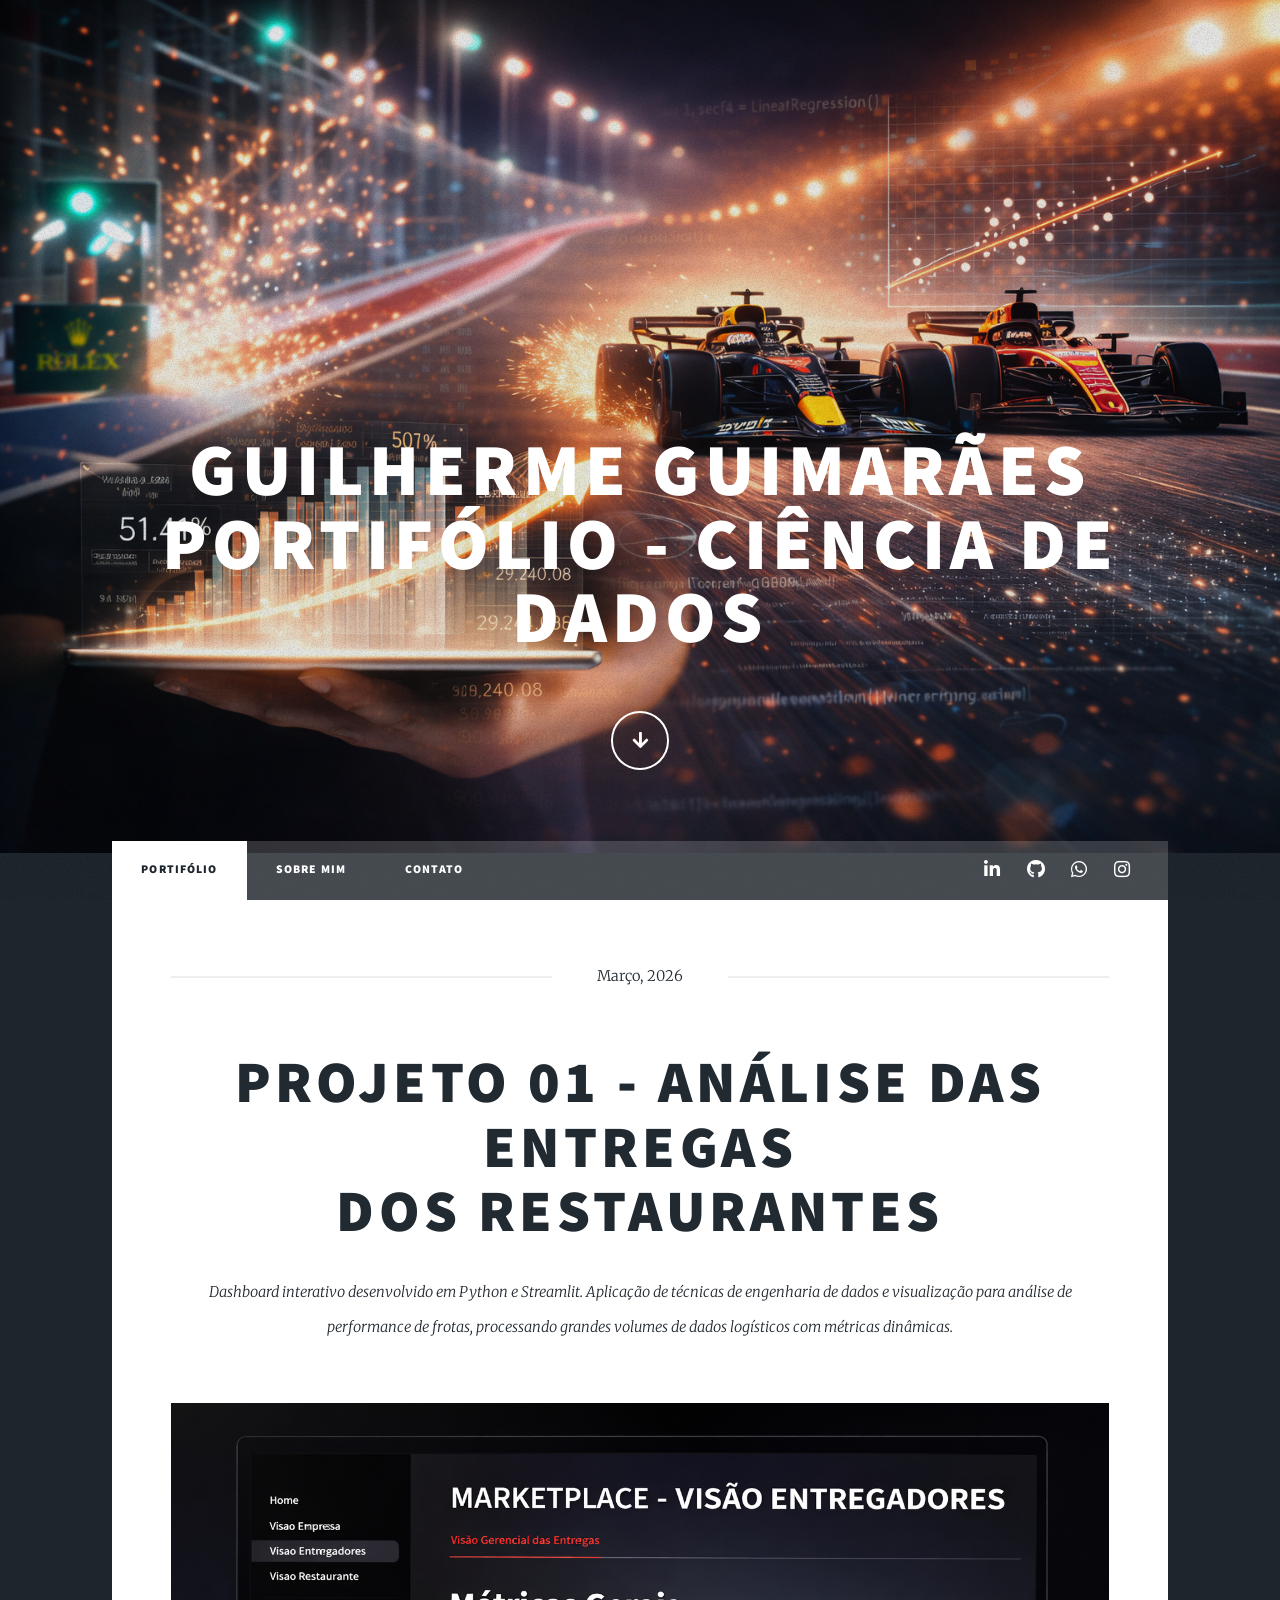
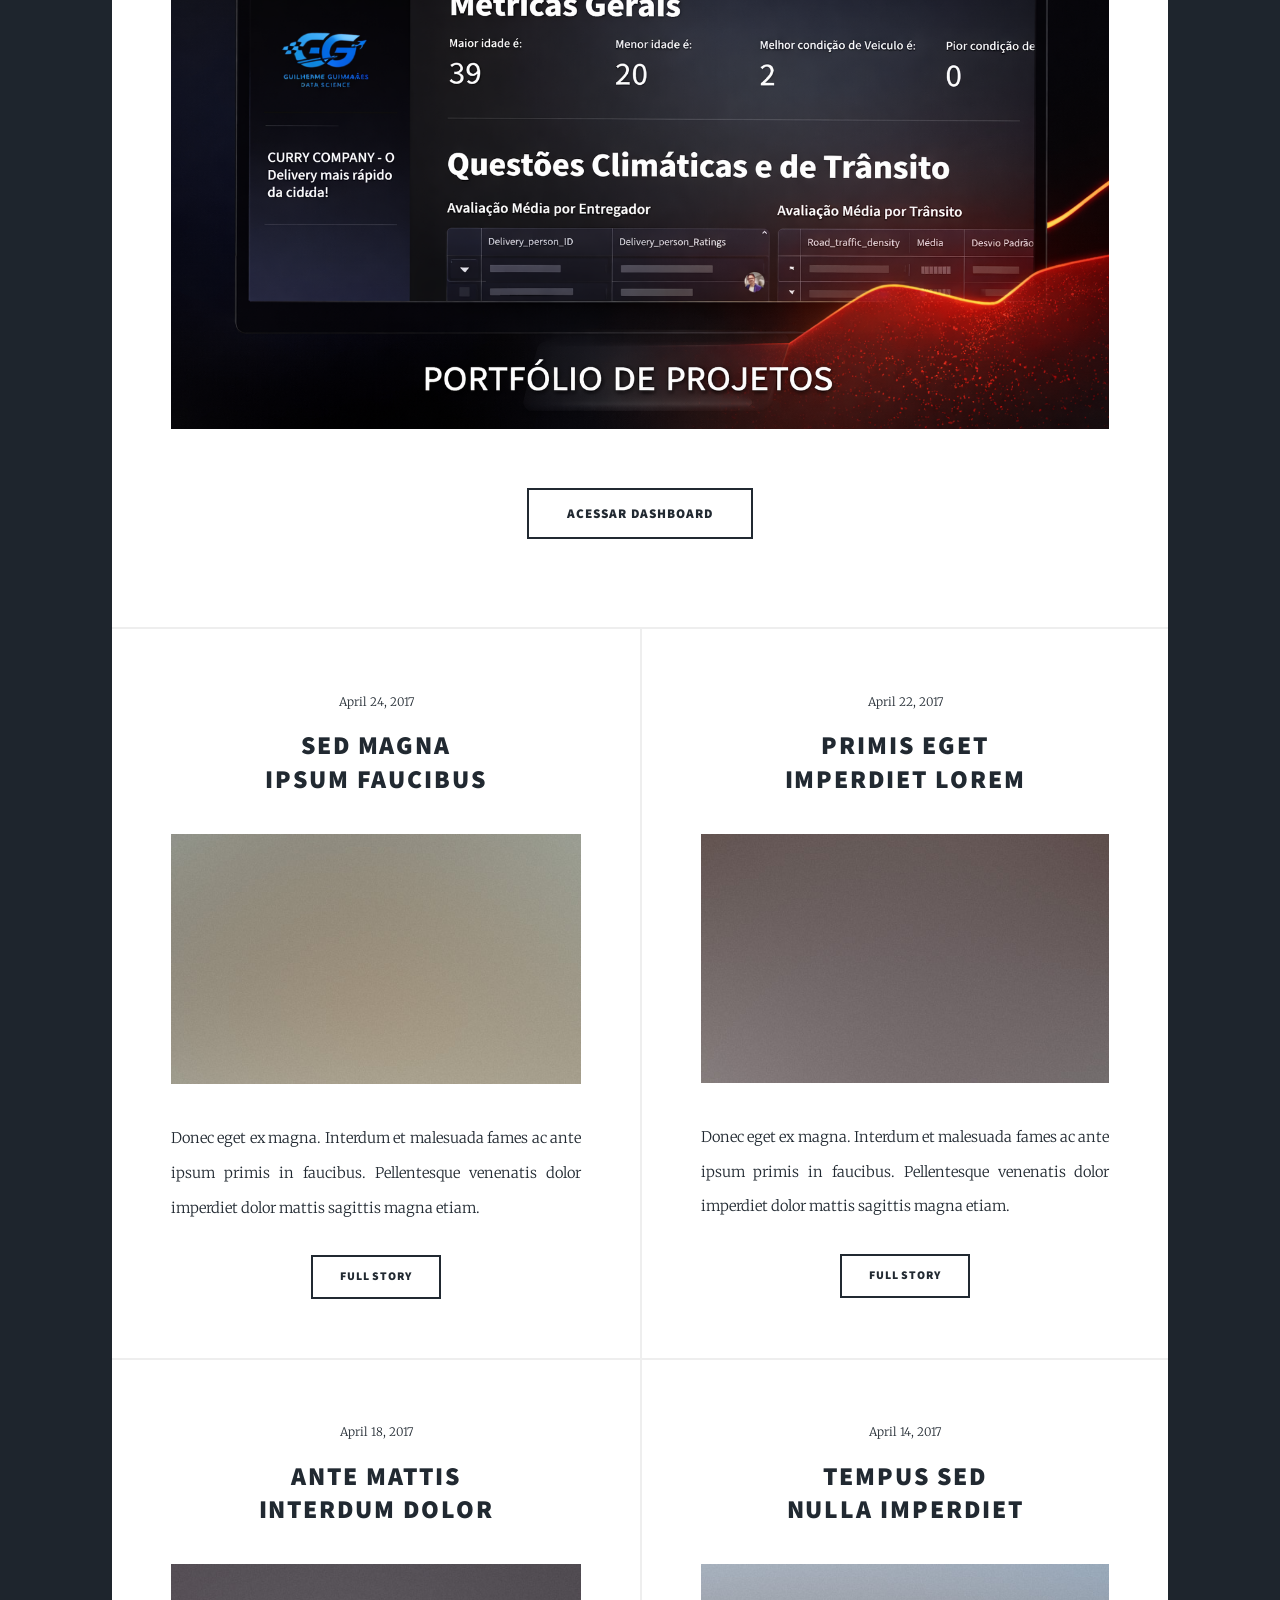
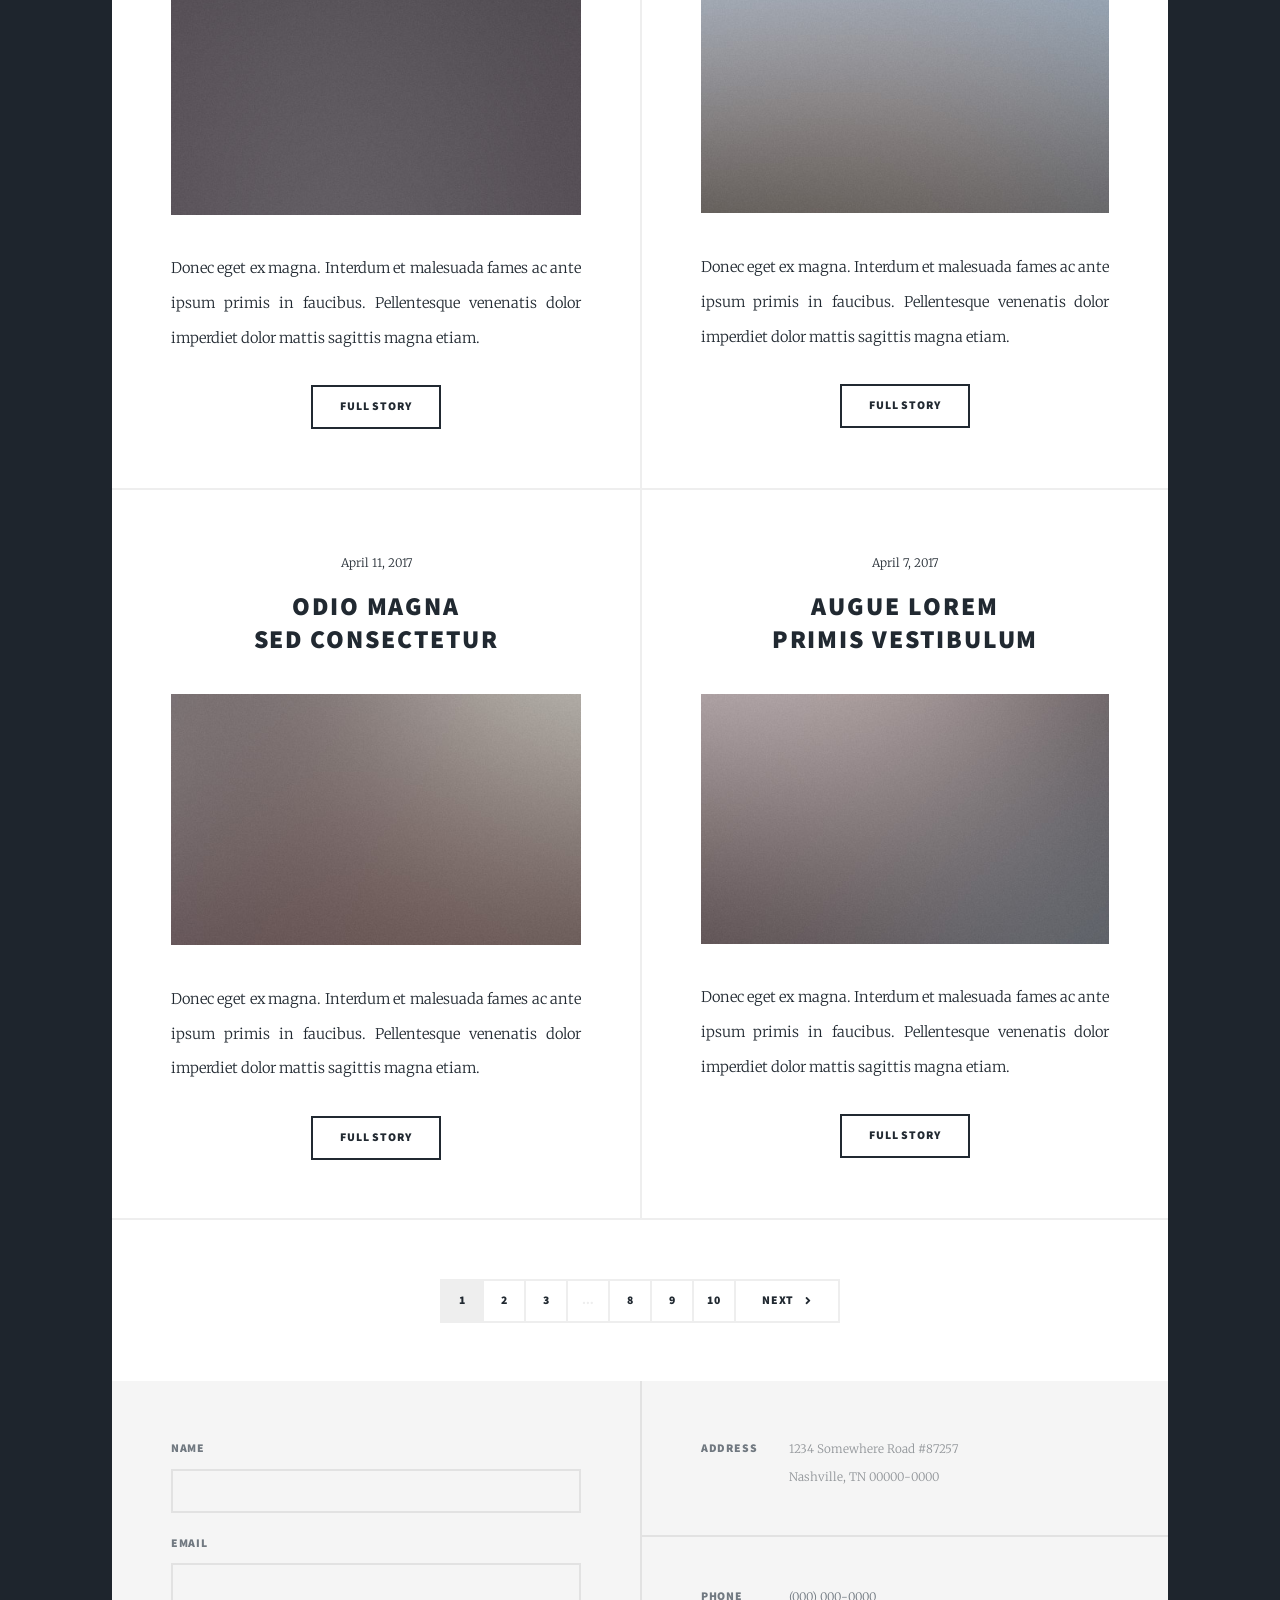
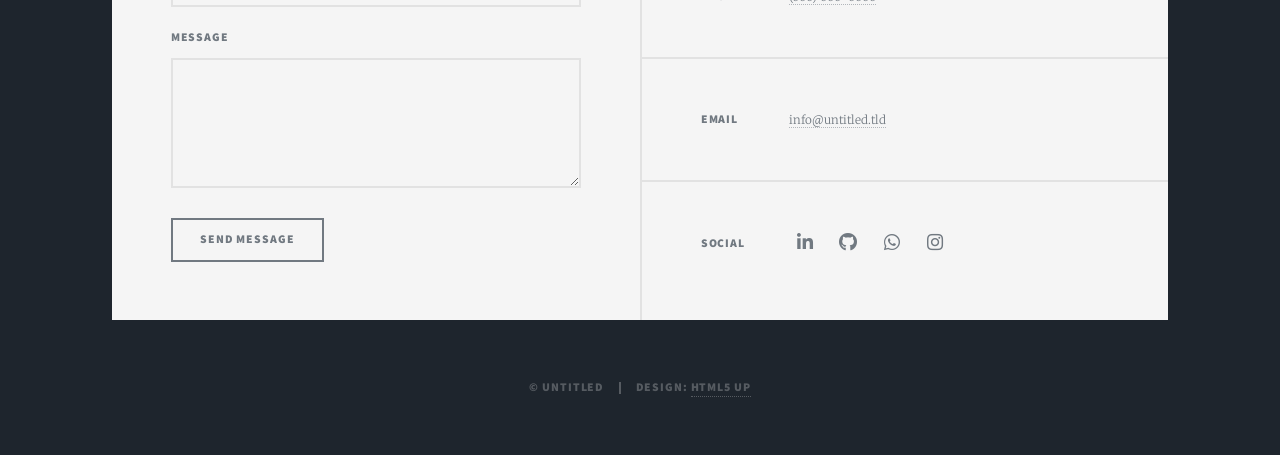
==== commit 3430cffe: "Update index.html" ====
--- a/index.html
+++ b/index.html
@@ -20,7 +20,7 @@
 				<!-- Intro -->
 					<div id="intro">
 						<h1>Guilherme Guimarães<br />
-						Portifólio Ciência de Dados</h1>
+						Portifólio - Ciência de Dados</h1>
 						<p></p>
 						<ul class="actions">
 							<li><a href="#header" class="button icon solid solo fa-arrow-down scrolly">Continue</a></li>
